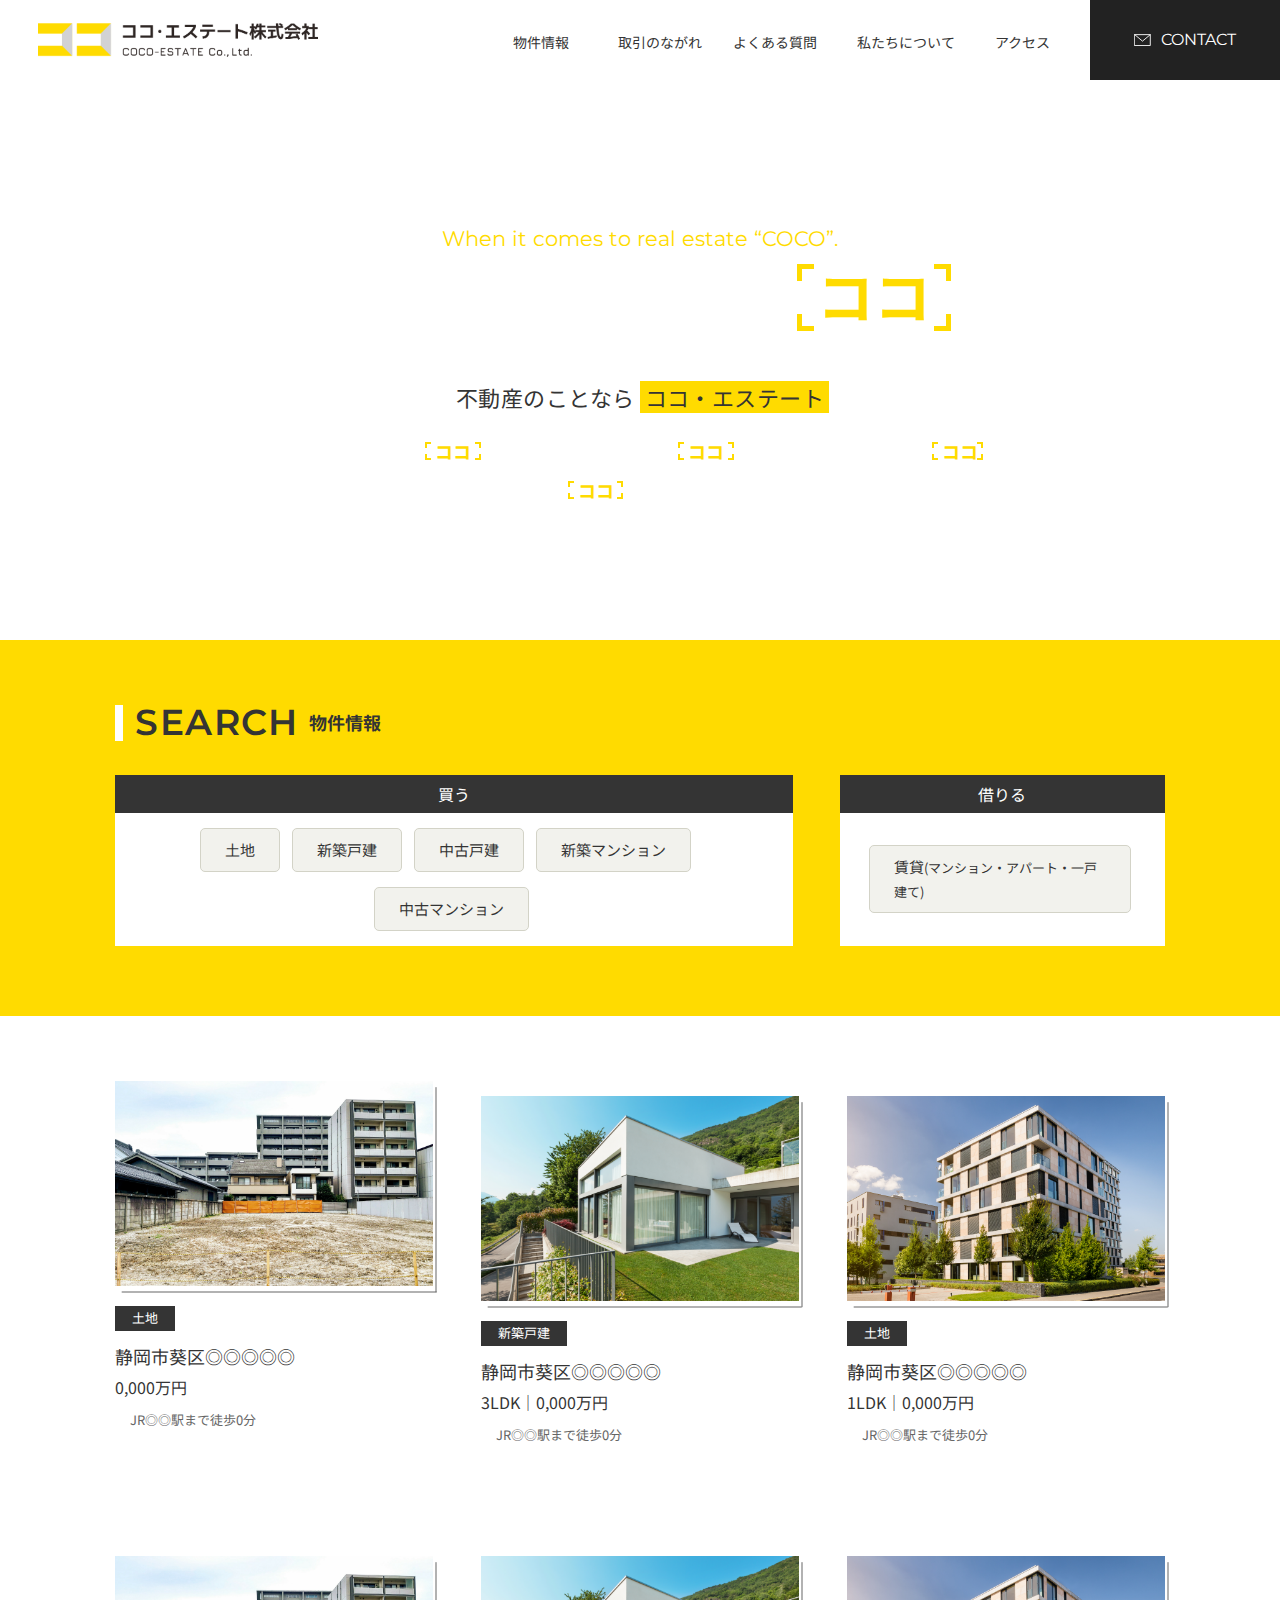
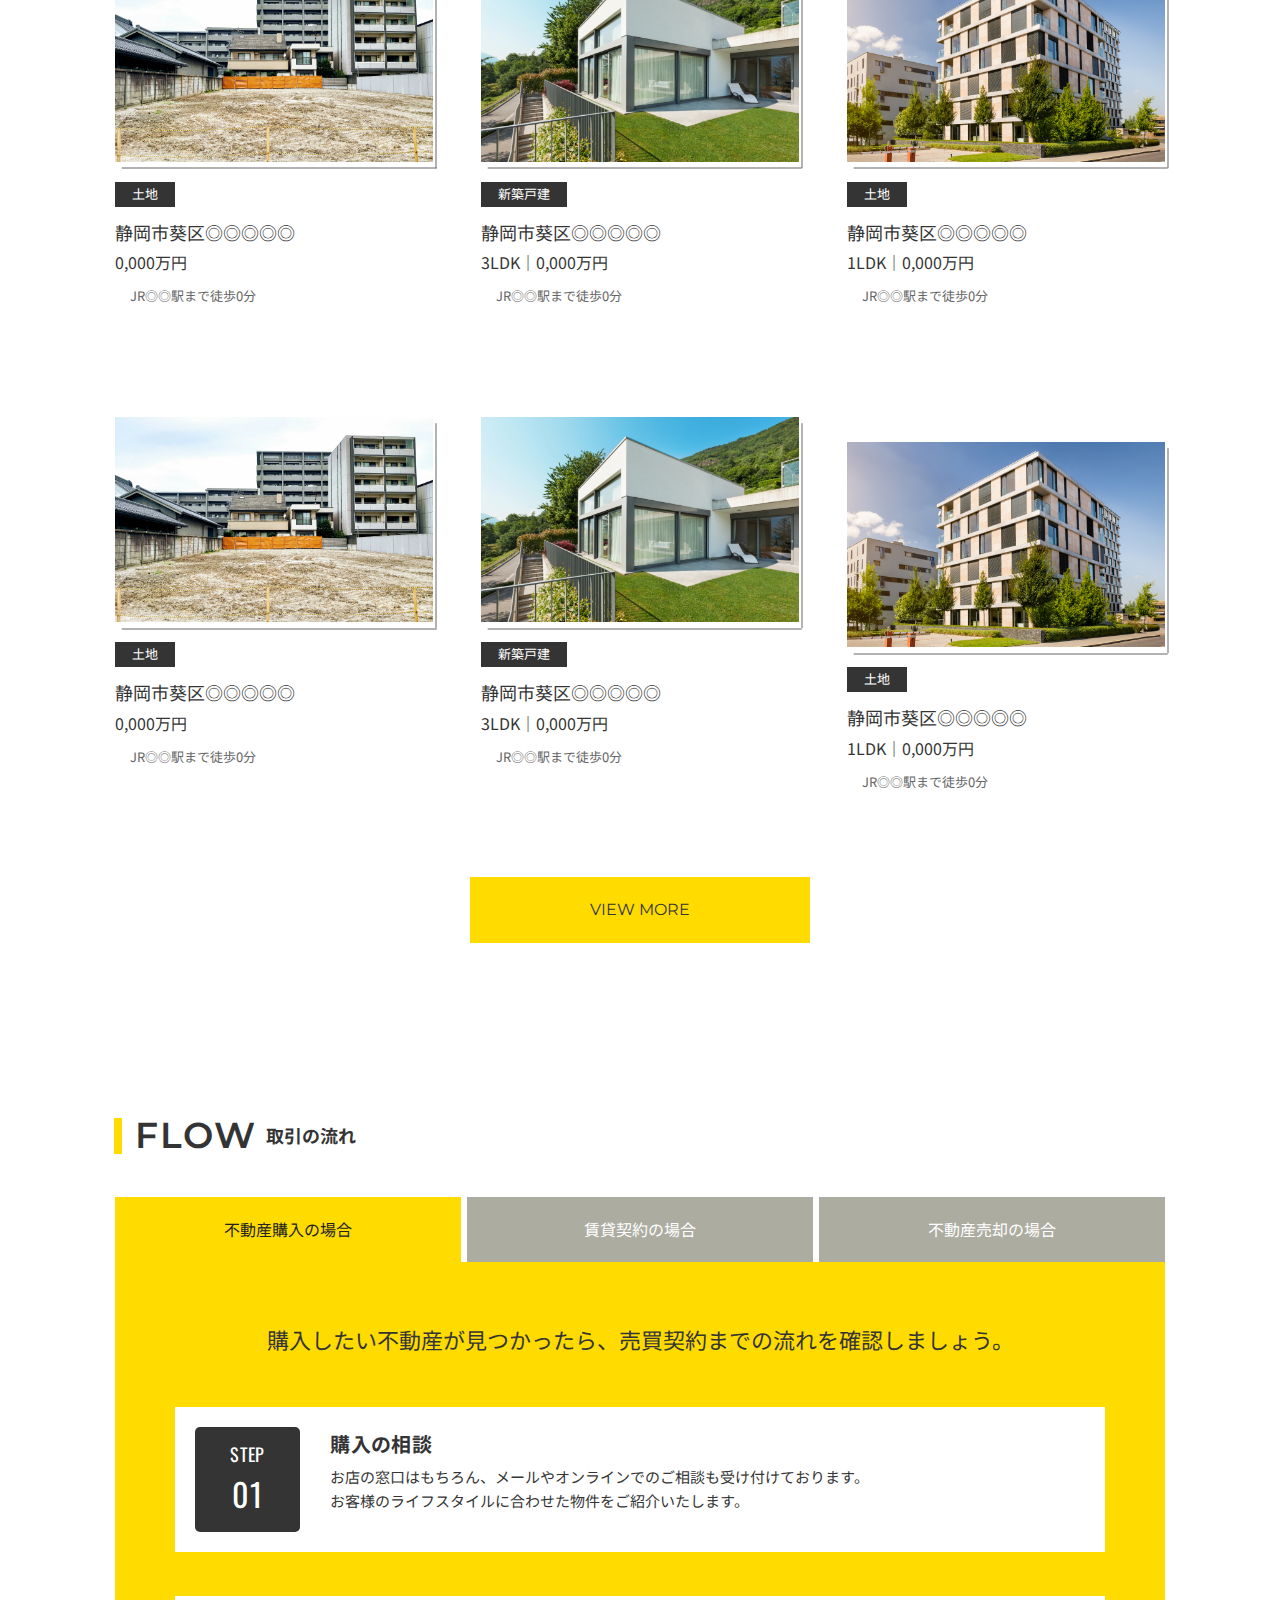
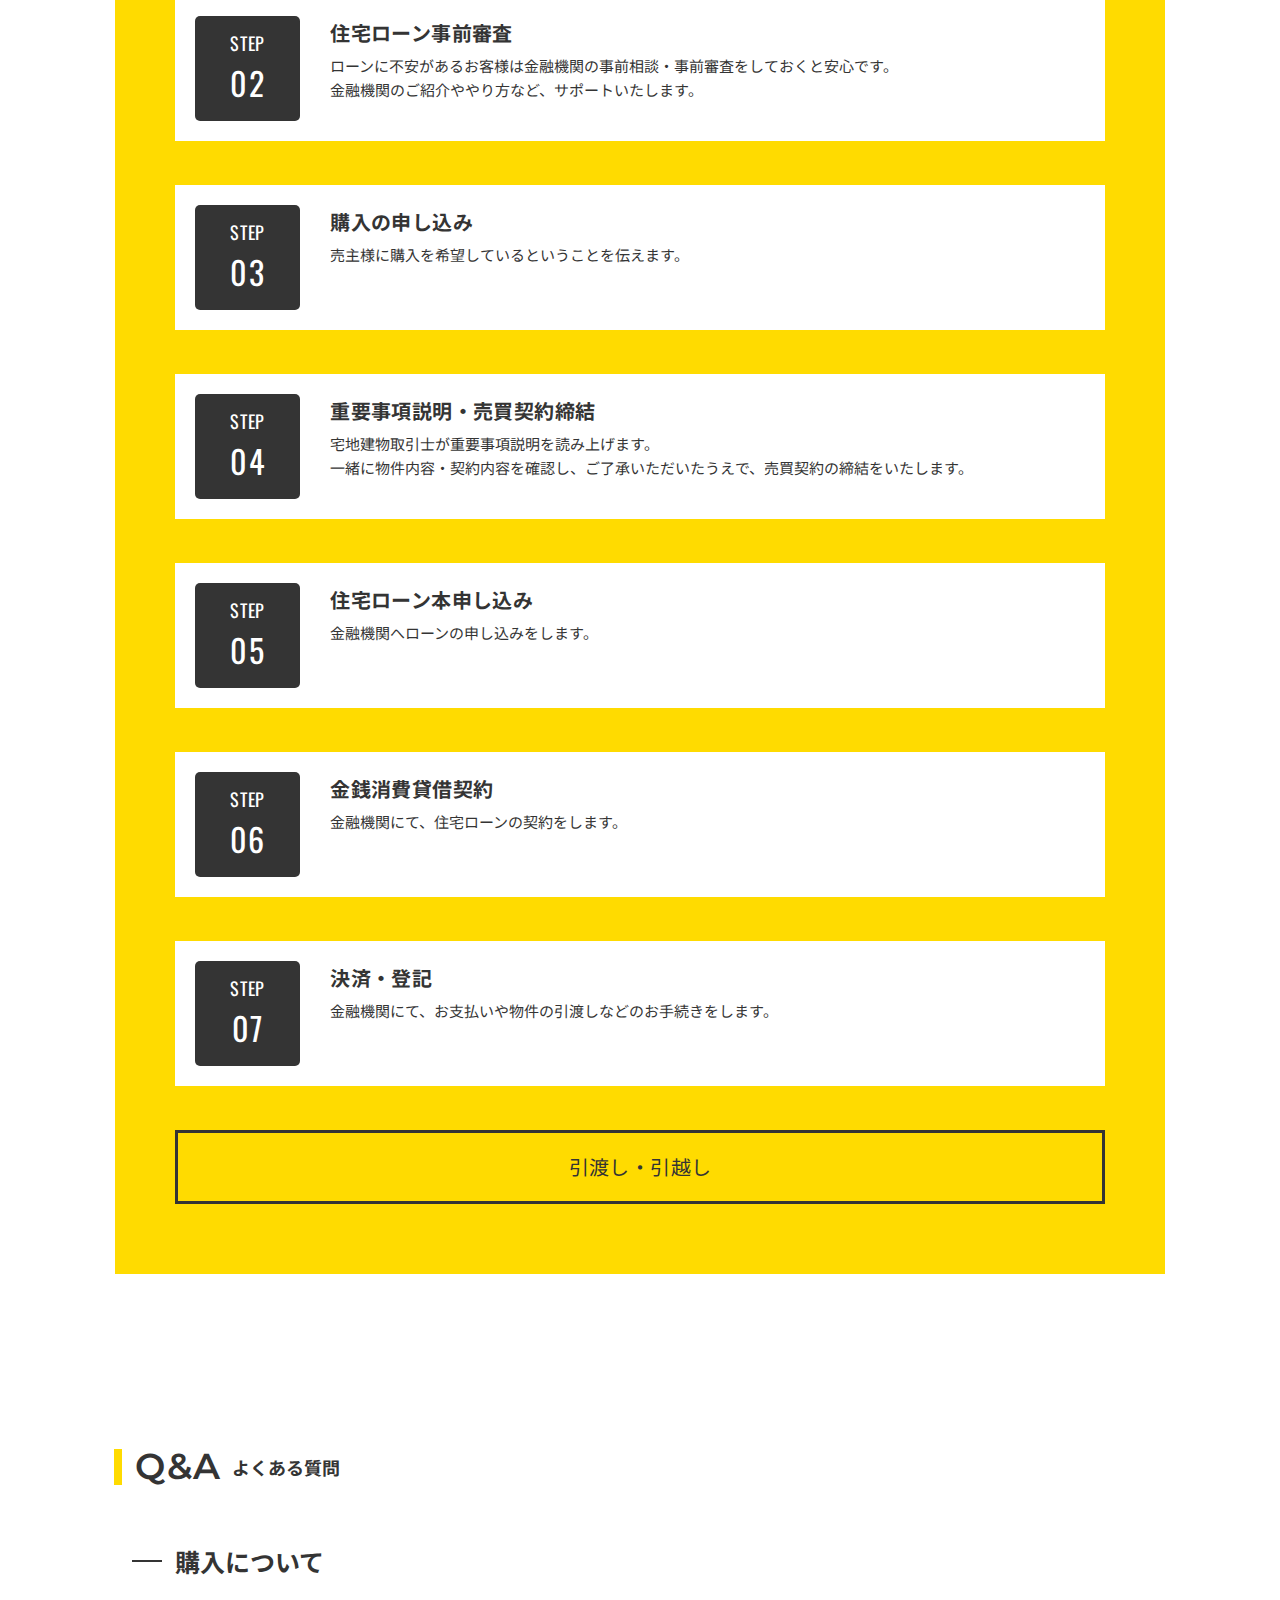
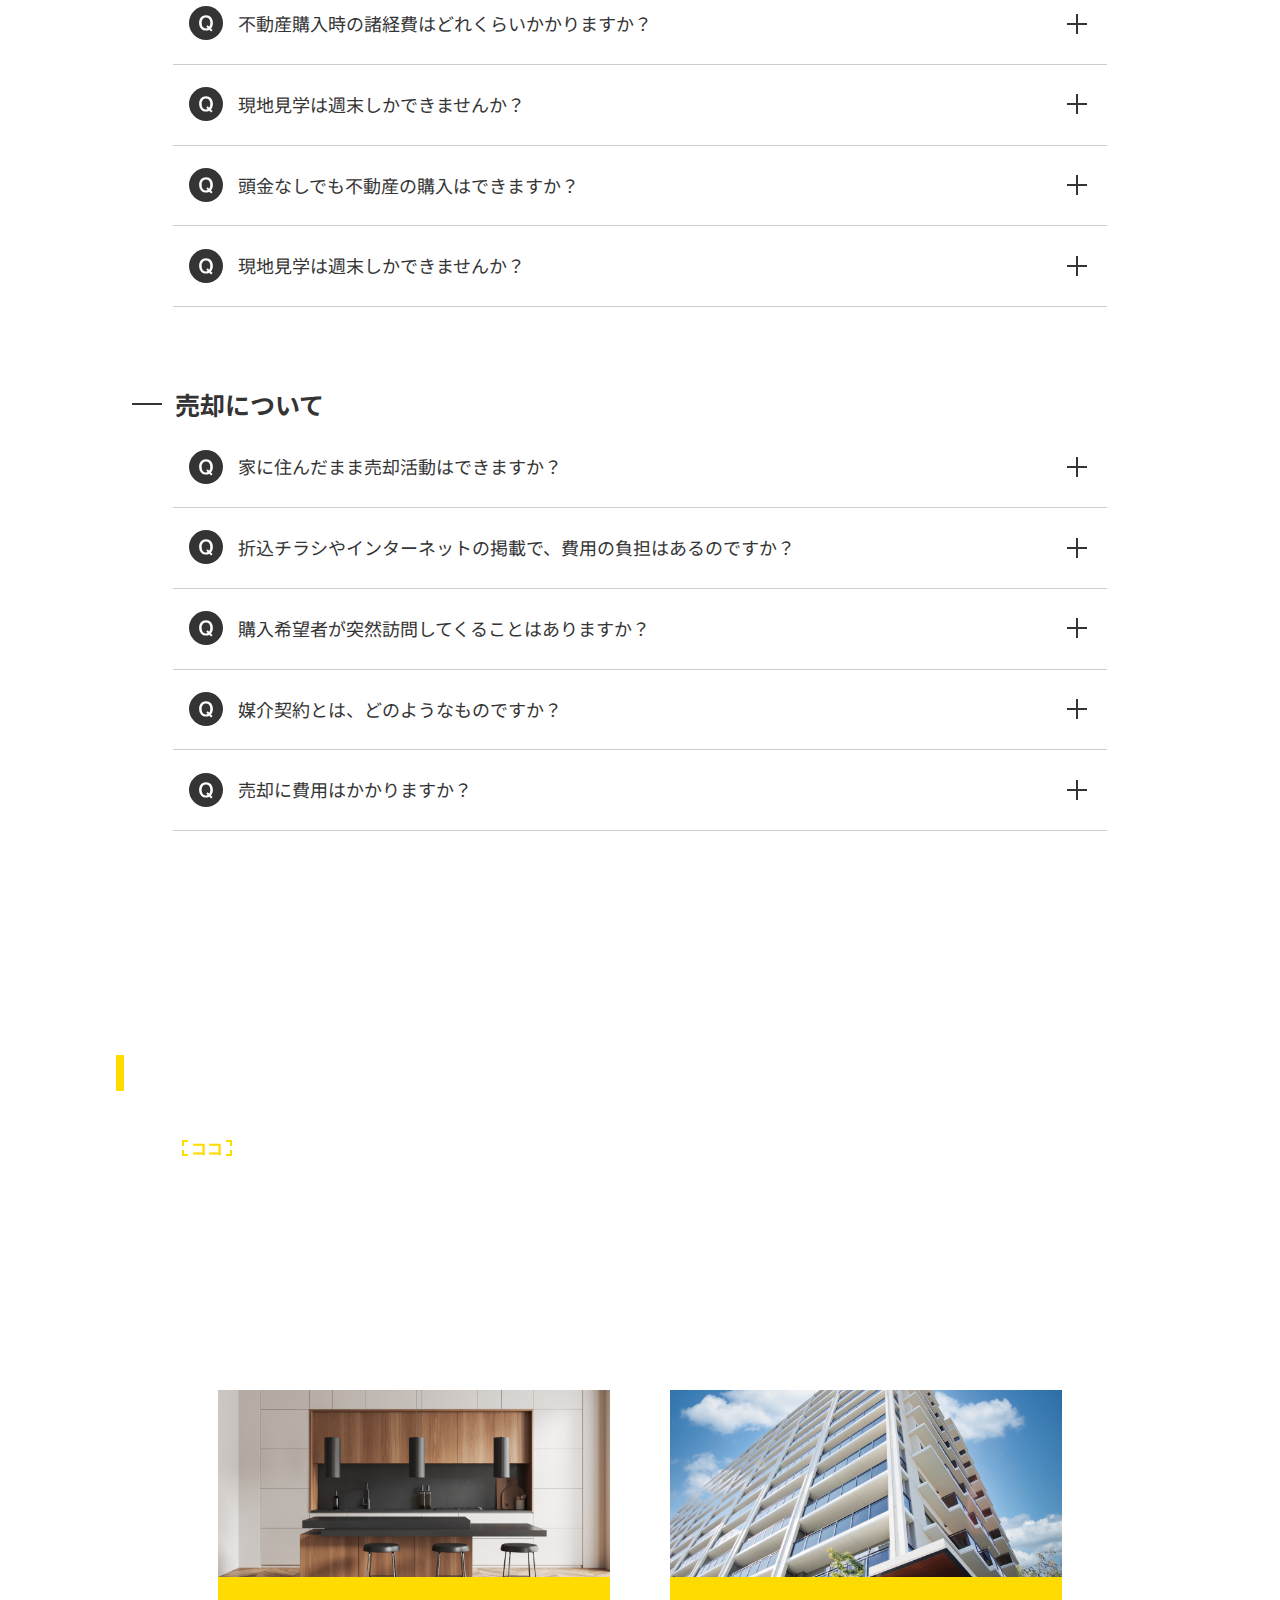
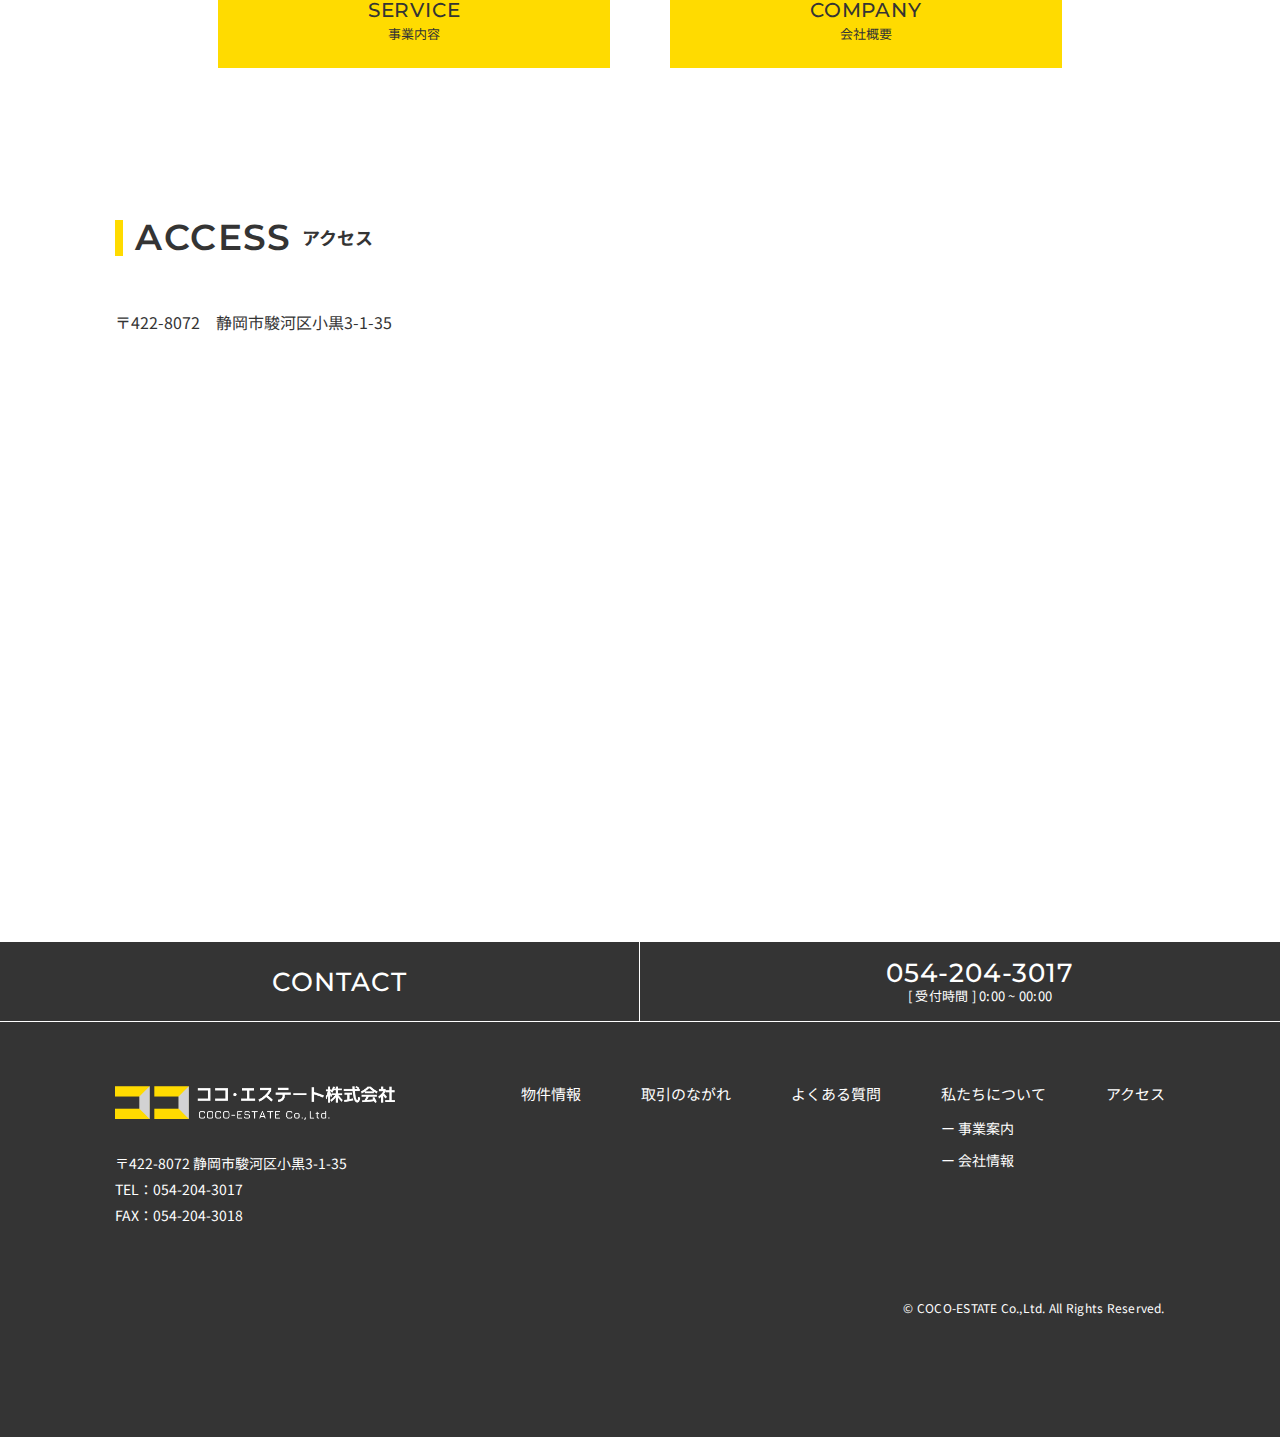
==== index.html @ bf360510 "🚚 フォルダ移動" ====
<!DOCTYPE html>
<html lang="ja">

<head>
    <meta charset="UTF-8">
    <meta http-equiv="X-UA-Compatible" content="IE=edge">
    <meta name="viewport" content="width=device-width, initial-scale=1.0">
    <script>
        (function (d) {
            var config = {
                kitId: 'svz0ahl',
                scriptTimeout: 3000,
                async: true
            },
                h = d.documentElement, t = setTimeout(function () { h.className = h.className.replace(/\bwf-loading\b/g, "") + " wf-inactive"; }, config.scriptTimeout), tk = d.createElement("script"), f = false, s = d.getElementsByTagName("script")[0], a; h.className += " wf-loading"; tk.src = 'https://use.typekit.net/' + config.kitId + '.js'; tk.async = true; tk.onload = tk.onreadystatechange = function () { a = this.readyState; if (f || a && a != "complete" && a != "loaded") return; f = true; clearTimeout(t); try { Typekit.load(config) } catch (e) { } }; s.parentNode.insertBefore(tk, s)
        })(document); 
    </script>
    <title>Document</title>
    <link rel="stylesheet" href="https://cdn.jsdelivr.net/npm/swiper@11/swiper-bundle.min.css" />
    <link rel="stylesheet" href="./assets/css/style.css">
</head>

<body>
    <header class="l-header">
        <div class="p-header">
            <a href="#" class="p-header__logo"><img src="./assets/img/header/header_logo.png" alt="logo"></a>
            <nav class="p-header__nav u-hidden-tab u-hidden-sp">
                <ul>
                    <li class="p-header__nav-item" role="listitem">
                        <a href="#search">
                            <span class="p-header-nav__link">物件情報</span>
                        </a>
                    </li>
                    <li class="p-header__nav-item" role="listitem">
                        <a href="#flow">
                            <span class="p-header-nav__link">取引のながれ</span>
                        </a>
                    </li>
                    <li class="p-header__nav-item" role="listitem">
                        <a href="#q&a">
                            <span class="p-header-nav__link">よくある質問</span>
                        </a>
                    </li>
                    <li class="p-header__nav-item" role="listitem">
                        <a href="#about">
                            <span class="p-header-nav__link">私たちについて</span>
                        </a>
                    </li>
                    <li class="p-header__nav-item" role="listitem">
                        <a href="#access">
                            <span class="p-header-nav__link">アクセス</span>
                        </a>
                    </li>
                    <li class="p-header-nav__btn" role="listitem">
                        <a class="header-nav__button" href="/contact.html">
                            <img src="./assets/img/header/header_mail.svg" alt="">
                            <span class="p-header-nav__contact">CONTACT</span>
                        </a>
                    </li>
                </ul>
            </nav>
            <div class="p-drawer">
                <button id="menu-icon" class="p-drawer__icon">
                    <span></span>
                    <span></span>
                    <span></span>
                </button>
                <div id="menu-panel" class="p-drawer__panel">
                    <ul class="p-drawer__panel-list">
                        <li><a href="#search">物件情報</a></li>
                        <li><a href="#flow">取引のながれ</a></li>
                        <li><a href="#q&a">よくある質問</a></li>
                        <li><a href="#about">私たちについて</a></li>
                        <li><a href="#access">アクセス</a></li>
                        <li><a href="/contact.html">CONTACT</a></li>
                    </ul>
                </div>
            </div>
        </div>
    </header>

    <section class="l-fv" id="fv">
        <div class="p-fv">
            <div class="p-fv__txt">
                <p>When it comes to real estate “COCO”.</p>
                <p>不動産のことなら<br class="u-hidden-pc u-hidden-tab">
                    <span class="c-brackets">
                        <span class="c-brackets__inner">ココ</span>
                    </span>
                </p>
                <p><span>不動産のことなら</span><span>ココ・エステート</span></p>
                <p>家を建てるなら
                    <span class="c-brackets__small">
                        <span class="c-brackets__inner">ココ</span>
                    </span>、
                    <br class="u-hidden-pc u-hidden-tab">お店をはじめるなら
                    <span class="c-brackets__small">
                        <span class="c-brackets__inner">ココ</span>
                    </span>、
                    <br class="u-hidden-pc u-hidden-tab">土地を売買するなら
                    <span class="c-brackets__small">
                        <span class="c-brackets__inner">ココ</span>
                    </span>
                </p>
                <br class="u-hidden-pc u-hidden-tab">
                <p>あなたの
                    <span class="c-brackets__small">
                        <span class="c-brackets__inner">ココ</span>
                    </span>を一緒に探します。
                </p>
            </div>
        </div>
    </section>

    <section class="l-search" id="search">
        <div class="p-search">
            <div class="c-section__ttl">
                <h2>SEARCH</h2>
                <p>物件情報</p>
            </div>
            <div class="p-search__btn">
                <div class="p-search__btn-buy">
                    <p>買う</p>
                    <div class="p-search__btn-buy-btn">
                        <a href="#">土地</a>
                        <a href="#">新築戸建</a>
                        <a href="#">中古戸建</a>
                        <a href="#">新築マンション</a>
                        <a href="#">中古マンション</a>
                    </div>
                </div>
                <div class="p-search__btn-borrow">
                    <p>借りる</p>
                    <div class="p-search__btn-borrow-btn">
                        <a href="#">賃貸<span>(マンション・アパート・一戸建て)</span></a>
                    </div>
                </div>
            </div>
        </div>
    </section>

    <section class="l-result" id="result">
        <div class="p-result">
            <a href="/single.html" class="p-result__item">
                <div class="p-result__item-body">
                    <div class="p-result__item-img"><img src="./assets/img/result/item1.png" alt=""></div>
                    <div class="p-result__item-cate">土地</div>
                    <div class="p-result__item-address">静岡市葵区◎◎◎◎◎</div>
                    <div class="p-result__item-price">0,000万円</div>
                    <div class="p-result__item-access">JR◎◎駅まで徒歩0分</div>
                </div>
            </a>
            <a href="/single.html" class="p-result__item">
                <div class="p-result__item-body">
                    <div class="p-result__item-img"><img src="./assets/img/result/item2.png" alt=""></div>
                    <div class="p-result__item-cate">新築戸建</div>
                    <div class="p-result__item-address">静岡市葵区◎◎◎◎◎</div>
                    <div class="p-result__item-price">3LDK｜0,000万円</div>
                    <div class="p-result__item-access">JR◎◎駅まで徒歩0分</div>
                </div>
            </a>
            <a href="/single.html" class="p-result__item">
                <div class="p-result__item-body">
                    <div class="p-result__item-img"><img src="./assets/img/result/item3.png" alt=""></div>
                    <div class="p-result__item-cate">土地</div>
                    <div class="p-result__item-address">静岡市葵区◎◎◎◎◎</div>
                    <div class="p-result__item-price">1LDK｜0,000万円</div>
                    <div class="p-result__item-access">JR◎◎駅まで徒歩0分</div>
                </div>
            </a>
            <a href="/single.html" class="p-result__item">
                <div class="p-result__item-body">
                    <div class="p-result__item-img"><img src="./assets/img/result/item1.png" alt=""></div>
                    <div class="p-result__item-cate">土地</div>
                    <div class="p-result__item-address">静岡市葵区◎◎◎◎◎</div>
                    <div class="p-result__item-price">0,000万円</div>
                    <div class="p-result__item-access">JR◎◎駅まで徒歩0分</div>
                </div>
            </a>
            <a href="/single.html" class="p-result__item">
                <div class="p-result__item-body">
                    <div class="p-result__item-img"><img src="./assets/img/result/item2.png" alt=""></div>
                    <div class="p-result__item-cate">新築戸建</div>
                    <div class="p-result__item-address">静岡市葵区◎◎◎◎◎</div>
                    <div class="p-result__item-price">3LDK｜0,000万円</div>
                    <div class="p-result__item-access">JR◎◎駅まで徒歩0分</div>
                </div>
            </a>
            <a href="/single.html" class="p-result__item">
                <div class="p-result__item-body">
                    <div class="p-result__item-img"><img src="./assets/img/result/item3.png" alt=""></div>
                    <div class="p-result__item-cate">土地</div>
                    <div class="p-result__item-address">静岡市葵区◎◎◎◎◎</div>
                    <div class="p-result__item-price">1LDK｜0,000万円</div>
                    <div class="p-result__item-access">JR◎◎駅まで徒歩0分</div>
                </div>
            </a>
            <a href="/single.html" class="p-result__item">
                <div class="p-result__item-body">
                    <div class="p-result__item-img"><img src="./assets/img/result/item1.png" alt=""></div>
                    <div class="p-result__item-cate">土地</div>
                    <div class="p-result__item-address">静岡市葵区◎◎◎◎◎</div>
                    <div class="p-result__item-price">0,000万円</div>
                    <div class="p-result__item-access">JR◎◎駅まで徒歩0分</div>
                </div>
            </a>
            <a href="/single.html" class="p-result__item">
                <div class="p-result__item-body">
                    <div class="p-result__item-img"><img src="./assets/img/result/item2.png" alt=""></div>
                    <div class="p-result__item-cate">新築戸建</div>
                    <div class="p-result__item-address">静岡市葵区◎◎◎◎◎</div>
                    <div class="p-result__item-price">3LDK｜0,000万円</div>
                    <div class="p-result__item-access">JR◎◎駅まで徒歩0分</div>
                </div>
            </a>
            <a href="/single.html" class="p-result__item">
                <div class="p-result__item-body">
                    <div class="p-result__item-img"><img src="./assets/img/result/item3.png" alt=""></div>
                    <div class="p-result__item-cate">土地</div>
                    <div class="p-result__item-address">静岡市葵区◎◎◎◎◎</div>
                    <div class="p-result__item-price">1LDK｜0,000万円</div>
                    <div class="p-result__item-access">JR◎◎駅まで徒歩0分</div>
                </div>
            </a>
        </div>
        <a href="#" class="p-result__btn">
            VIEW MORE
        </a>
    </section>

    <section class="l-flow" id="flow">
        <div class="p-flow">
            <div class="c-section__ttl">
                <h2>FLOW</h2>
                <p>取引の流れ</p>
            </div>
            <div class="p-tab">
                <!-- タブ　-->
                <ul class="p-tab-list">
                    <li class="p-tab-list__item active">不動産購入の場合</li>
                    <li class="p-tab-list__item">賃貸契約の場合</li>
                    <li class="p-tab-list__item">不動産売却の場合</li>
                </ul>

                <!-- タブコンテンツ 　-->
                <div class="p-tab-contents">
                    <div class="p-tab-contents__items show">
                        <p>購入したい不動産が見つかったら、<br class="u-hidden-pc u-hidden-tab">売買契約までの流れを確認しましょう。</p>
                        <div class="p-tab-contents__item">
                            <div class="p-tab-contents__item-number">
                                <p>STEP</p>
                                <p>01</p>
                            </div>
                            <div class="p-tab-contents__item-body">
                                <div class="p-tab-contents__item-ttl">購入の相談</div>
                                <div class="p-tab-contents__item-txt">お店の窓口はもちろん、メールやオンラインでのご相談も受け付けております。<br>
                                    お客様のライフスタイルに合わせた物件をご紹介いたします。</div>
                            </div>
                        </div>
                        <div class="p-tab-contents__item">
                            <div class="p-tab-contents__item-number">
                                <p>STEP</p>
                                <p>02</p>
                            </div>
                            <div class="p-tab-contents__item-body">
                                <div class="p-tab-contents__item-ttl">住宅ローン事前審査</div>
                                <div class="p-tab-contents__item-txt">ローンに不安があるお客様は金融機関の事前相談・事前審査をしておくと安心です。<br>
                                    金融機関のご紹介ややり方など、サポートいたします。</div>
                            </div>
                        </div>
                        <div class="p-tab-contents__item">
                            <div class="p-tab-contents__item-number">
                                <p>STEP</p>
                                <p>03</p>
                            </div>
                            <div class="p-tab-contents__item-body">
                                <div class="p-tab-contents__item-ttl">購入の申し込み</div>
                                <div class="p-tab-contents__item-txt">売主様に購入を希望しているということを伝えます。</div>
                            </div>
                        </div>
                        <div class="p-tab-contents__item">
                            <div class="p-tab-contents__item-number">
                                <p>STEP</p>
                                <p>04</p>
                            </div>
                            <div class="p-tab-contents__item-body">
                                <div class="p-tab-contents__item-ttl">重要事項説明・売買契約締結</div>
                                <div class="p-tab-contents__item-txt">宅地建物取引士が重要事項説明を読み上げます。<br>
                                    一緒に物件内容・契約内容を確認し、ご了承いただいたうえで、売買契約の締結をいたします。</div>
                            </div>
                        </div>
                        <div class="p-tab-contents__item">
                            <div class="p-tab-contents__item-number">
                                <p>STEP</p>
                                <p>05</p>
                            </div>
                            <div class="p-tab-contents__item-body">
                                <div class="p-tab-contents__item-ttl">住宅ローン本申し込み</div>
                                <div class="p-tab-contents__item-txt">金融機関へローンの申し込みをします。</div>
                            </div>
                        </div>
                        <div class="p-tab-contents__item">
                            <div class="p-tab-contents__item-number">
                                <p>STEP</p>
                                <p>06</p>
                            </div>
                            <div class="p-tab-contents__item-body">
                                <div class="p-tab-contents__item-ttl">金銭消費貸借契約</div>
                                <div class="p-tab-contents__item-txt">金融機関にて、住宅ローンの契約をします。</div>
                            </div>
                        </div>
                        <div class="p-tab-contents__item">
                            <div class="p-tab-contents__item-number">
                                <p>STEP</p>
                                <p>07</p>
                            </div>
                            <div class="p-tab-contents__item-body">
                                <div class="p-tab-contents__item-ttl">決済・登記</div>
                                <div class="p-tab-contents__item-txt">金融機関にて、お支払いや物件の引渡しなどのお手続きをします。</div>
                            </div>
                        </div>
                        <div class="p-tab-contents__text">
                            <p>引渡し・引越し</p>
                        </div>
                    </div>
                    <div class="p-tab-contents__items">
                        <p>賃貸契約の流れを知って、<br class="u-hidden-pc u-hidden-tab">スムーズな部屋探しをしましょう。</p>
                        <div class="p-tab-contents__item">
                            <div class="p-tab-contents__item-number">
                                <p>STEP</p>
                                <p>01</p>
                            </div>
                            <div class="p-tab-contents__item-body">
                                <div class="p-tab-contents__item-ttl">賃貸の相談</div>
                                <div class="p-tab-contents__item-txt">お店の窓口はもちろん、メールやオンラインでのご相談も受け付けております。</div>
                            </div>
                        </div>
                        <div class="p-tab-contents__item">
                            <div class="p-tab-contents__item-number">
                                <p>STEP</p>
                                <p>02</p>
                            </div>
                            <div class="p-tab-contents__item-body">
                                <div class="p-tab-contents__item-ttl">物件の内覧</div>
                                <div class="p-tab-contents__item-txt">お客様のライフスタイルに合わせた物件をご紹介いたします。</div>
                            </div>
                        </div>
                        <div class="p-tab-contents__item">
                            <div class="p-tab-contents__item-number">
                                <p>STEP</p>
                                <p>03</p>
                            </div>
                            <div class="p-tab-contents__item-body">
                                <div class="p-tab-contents__item-ttl">申し込み・審査</div>
                                <div class="p-tab-contents__item-txt">入居者申し込みと入居審査に必要な書類を提出していただきます。</div>
                            </div>
                        </div>
                        <div class="p-tab-contents__item">
                            <div class="p-tab-contents__item-number">
                                <p>STEP</p>
                                <p>04</p>
                            </div>
                            <div class="p-tab-contents__item-body">
                                <div class="p-tab-contents__item-ttl">重要事項説明・契約</div>
                                <div class="p-tab-contents__item-txt">契約前に重要事項の説明を受けて物件内容や契約内容を、一緒に確認します。<br>
                                    ご納得いただいたうえで、契約書に署名押印をお願いいたします。</div>
                            </div>
                        </div>
                        <div class="p-tab-contents__item">
                            <div class="p-tab-contents__item-number">
                                <p>STEP</p>
                                <p>05</p>
                            </div>
                            <div class="p-tab-contents__item-body">
                                <div class="p-tab-contents__item-ttl">入金</div>
                                <div class="p-tab-contents__item-txt">契約前に敷金や礼金など、必要な費用をあらかじめ用意しておくとスムーズです。</div>
                            </div>
                        </div>
                        <div class="p-tab-contents__text">
                            <p>引越し・ご入居</p>
                        </div>
                    </div>
                    <div class="p-tab-contents__items">
                        <p>不動産の売却を検討する際には、<br class="u-hidden-pc u-hidden-tab">売却の流れをしっかり理解しましょう。</p>
                        <div class="p-tab-contents__item">
                            <div class="p-tab-contents__item-number">
                                <p>STEP</p>
                                <p>01</p>
                            </div>
                            <div class="p-tab-contents__item-body">
                                <div class="p-tab-contents__item-ttl">売却の相談</div>
                                <div class="p-tab-contents__item-txt">お店の窓口はもちろん、メールやオンラインでのご相談も受け付けております。<br>
                                    お客様のご希望など丁寧にヒアリングさせていただきます。</div>
                            </div>
                        </div>
                        <div class="p-tab-contents__item">
                            <div class="p-tab-contents__item-number">
                                <p>STEP</p>
                                <p>02</p>
                            </div>
                            <div class="p-tab-contents__item-body">
                                <div class="p-tab-contents__item-ttl">査定依頼</div>
                                <div class="p-tab-contents__item-txt">どのくらいの価格になるのか査定させていただきますので、まずはご依頼ください。</div>
                            </div>
                        </div>
                        <div class="p-tab-contents__item">
                            <div class="p-tab-contents__item-number">
                                <p>STEP</p>
                                <p>03</p>
                            </div>
                            <div class="p-tab-contents__item-body">
                                <div class="p-tab-contents__item-ttl">不動産の確認・現地調査</div>
                                <div class="p-tab-contents__item-txt">現地にお伺いし、周辺環境や近隣の物件価格など、あらゆる面から調査し、査定いたします。</div>
                            </div>
                        </div>
                        <div class="p-tab-contents__item">
                            <div class="p-tab-contents__item-number">
                                <p>STEP</p>
                                <p>04</p>
                            </div>
                            <div class="p-tab-contents__item-body">
                                <div class="p-tab-contents__item-ttl">媒介契約のご締結</div>
                                <div class="p-tab-contents__item-txt">
                                    不動産の売却を正式にご依頼いただける際には、国土交通省が定めた標準媒介契約約款に基づく媒介契約を締結していただきます。</div>
                            </div>
                        </div>
                        <div class="p-tab-contents__item">
                            <div class="p-tab-contents__item-number">
                                <p>STEP</p>
                                <p>05</p>
                            </div>
                            <div class="p-tab-contents__item-body">
                                <div class="p-tab-contents__item-ttl">売却活動開始・活動報告</div>
                                <div class="p-tab-contents__item-txt">
                                    自社ホームページや提携している大手ネットワークサイト、広告や営業など、お客様のご希望に合わせた販売活動を行っていきます。</div>
                            </div>
                        </div>
                        <div class="p-tab-contents__item">
                            <div class="p-tab-contents__item-number">
                                <p>STEP</p>
                                <p>06</p>
                            </div>
                            <div class="p-tab-contents__item-body">
                                <div class="p-tab-contents__item-ttl">売買契約の締結</div>
                                <div class="p-tab-contents__item-txt">
                                    購入希望者より【不動産買付申込書】を受領し、売買価格・引渡日・その他条件等双方が合意し、重要事項説明書を作成。宅地建物取引士が重要事項説明を読み上げ、内容を確認しながら了承したうえで、売買契約の締結をいたします。
                                </div>
                            </div>
                        </div>
                        <div class="p-tab-contents__item">
                            <div class="p-tab-contents__item-number">
                                <p>STEP</p>
                                <p>07</p>
                            </div>
                            <div class="p-tab-contents__item-body">
                                <div class="p-tab-contents__item-ttl">引き渡しの準備</div>
                                <div class="p-tab-contents__item-txt">引渡日までに買主様へ物件を引き渡せるように準備していきます。<br>
                                    住宅ローンなど抵当権がある場合は抹消する準備も必要です。</div>
                            </div>
                        </div>
                        <div class="p-tab-contents__item">
                            <div class="p-tab-contents__item-number">
                                <p>STEP</p>
                                <p>08</p>
                            </div>
                            <div class="p-tab-contents__item-body">
                                <div class="p-tab-contents__item-ttl">残代金の決済・引き渡し</div>
                                <div class="p-tab-contents__item-txt">
                                    所有権移転登記・抵当権抹消等、残代金の支払い、固定資産税額の清算、鍵・関係書類の引渡・諸費用の支払いをします。</div>
                            </div>
                        </div>
                        <div class="p-tab-contents__text">
                            <p>売買契約完了</p>
                        </div>
                    </div>
                </div>
            </div>
        </div>

    </section>

    <section class="l-qa" id="qa">
        <div class="p-qa">
            <div class="c-section__ttl">
                <h2>Q&A</h2>
                <p>よくある質問</p>
            </div>

            <dl class="p-qa__accordion js-accordion">
                <h3>購入について</h3>
                <div class="p-qa__accordion-item js-accordion-trigger">
                    <dt class="p-qa__accordion-title"><img src="./assets/img/qa/icon-q.svg"
                            alt="">不動産購入時の諸経費はどれくらいかかりますか？</dt>
                    <dd class="p-qa__accordion-content"><img src="./assets/img/qa/icon-a.svg" alt="">
                        諸経費は不動産購入価格の7〜10％が目安です。不動産購入価格以外にかかる諸経費は、印紙税、仲介手数料、不動産の所有者変更や住宅ローンの担保権となる抵当権の設定等の登記費用、固定資産税の清算金、場合によっては不動産取得税も発生します。あくまで目安になりますので、詳しくは直接ご相談ください。
                    </dd>
                </div>
                <div class="p-qa__accordion-item js-accordion-trigger">
                    <dt class="p-qa__accordion-title"><img src="./assets/img/qa/icon-q.svg" alt="">現地見学は週末しかできませんか？</dt>
                    <dd class="p-qa__accordion-content"><img src="./assets/img/qa/icon-a.svg" alt="">
                        できる限りお客様のご都合に合わせて見学できるように、売主様と調整させていただきます。<br>
                        弊社スタッフがご案内いたしますので、お気軽にご相談ください。
                    </dd>
                </div>
                <div class="p-qa__accordion-item js-accordion-trigger">
                    <dt class="p-qa__accordion-title"><img src="./assets/img/qa/icon-q.svg" alt="">頭金なしでも不動産の購入はできますか？
                    </dt>
                    <dd class="p-qa__accordion-content"><img src="./assets/img/qa/icon-a.svg" alt="">
                        不動産購入価格+諸経費も含めて、住宅ローンを組むことは可能です。ただし、不動産売買契約時にご用意いただく不動産購入手付金に関しましては、現金でご用意いただく必要がございます。住宅ローンについてもご相談を受け付けておりますので、お気軽にお問い合わせください。
                    </dd>
                </div>
                <div class="p-qa__accordion-item js-accordion-trigger">
                    <dt class="p-qa__accordion-title"><img src="./assets/img/qa/icon-q.svg" alt="">現地見学は週末しかできませんか？</dt>
                    <dd class="p-qa__accordion-content"><img src="./assets/img/qa/icon-a.svg"
                            alt="">宅地建物取引業法上、売主様・買主様に対して売買物件や取引条件に関する一定の重要事項の説明をすることが義務付けられています。
                    </dd>
                </div>
            </dl>
            <dl class="p-qa__accordion js-accordion">
                <h3>売却について</h3>
                <div class="p-qa__accordion-item js-accordion-trigger">
                    <dt class="p-qa__accordion-title"><img src="./assets/img/qa/icon-q.svg" alt="">家に住んだまま売却活動はできますか？
                    </dt>
                    <dd class="p-qa__accordion-content"><img src="./assets/img/qa/icon-a.svg" alt="">
                        可能です。実際に住みながら売却されるお客様が多くいらっしゃいます。<br>
                        購入希望者が見学に来られた際にはご協力をお願いいたします。
                    </dd>
                </div>
                <div class="p-qa__accordion-item js-accordion-trigger">
                    <dt class="p-qa__accordion-title"><img src="./assets/img/qa/icon-q.svg"
                            alt="">折込チラシやインターネットの掲載で、費用の負担はあるのですか？</dt>
                    <dd class="p-qa__accordion-content"><img src="./assets/img/qa/icon-a.svg" alt="">
                        売主様に広告費を負担していただくということはございません。<br>
                        基本的には買主様を探すための費用は当社にて負担いたします。
                    </dd>
                </div>
                <div class="p-qa__accordion-item js-accordion-trigger">
                    <dt class="p-qa__accordion-title"><img src="./assets/img/qa/icon-q.svg"
                            alt="">購入希望者が突然訪問してくることはありますか？</dt>
                    <dd class="p-qa__accordion-content p-qa__accordion-content-line"><img
                            src="./assets/img/qa/icon-a.svg" alt="">
                        ありません。事前に売主様へ予定を連絡させていただき、訪問させていただきます。
                    </dd>
                </div>
                <div class="p-qa__accordion-item js-accordion-trigger">
                    <dt class="p-qa__accordion-title"><img src="./assets/img/qa/icon-q.svg" alt="">媒介契約とは、どのようなものですか？
                    </dt>
                    <dd class="p-qa__accordion-content"><img src="./assets/img/qa/icon-a.svg"
                            alt="">媒介契約には「専任媒介契約」「専属専任媒介契約」「一般媒介契約」の3つがあります。<br>
                        各契約の種別と特徴については、下記をご参照ください。
                        <div class="p-qa__accordion-content-body">
                            <div class="p-qa__accordion-content-ttl">専任媒介契約</div>
                            <div class="p-qa__accordion-content-txt">１社の不動産会社に売却を依頼するものです。<br>
                                買主を自分で見つけ、売買契約を締結することもできますが、依頼した不動産会社の売却活動にかかった費用負担が発生する場合があります。<br>
                                不動産会社は指定流通機構（REINS）に物件情報を登録し、依頼主に業務状況を報告する義務があります。</div>
                            <div class="p-qa__accordion-content-img">
                                <img class="u-hidden-sp" src="./assets/img/qa/img1.png" alt="">
                                <img class="u-hidden-pc u-hidden-tab" src="./assets/img/qa/img1-sp.png" alt="">
                            </div>
                        </div>
                        <div class="p-qa__accordion-content-body">
                            <div class="p-qa__accordion-content-ttl">専属専任媒介契約</div>
                            <div class="p-qa__accordion-content-txt">
                                １社の不動産会社に売却を依頼し、媒介契約の有効期間中は他の不動産会社に仲介を依頼することはできません。<br>
                                また、依頼をした不動産会社を通さずに、自分で見つけた買主と契約することもできません。<br>
                                不動産会社は指定流通機構（REINS）に物件情報を登録し、依頼主に業務状況を報告する義務があります。</div>
                            <div class="p-qa__accordion-content-img">
                                <img class="u-hidden-sp" src="./assets/img/qa/img2.png" alt="">
                                <img class="u-hidden-pc u-hidden-tab" src="./assets/img/qa/img2-sp.png" alt="">
                            </div>
                        </div>
                        <div class="p-qa__accordion-content-body">
                            <div class="p-qa__accordion-content-ttl">一般媒介契約</div>
                            <div class="p-qa__accordion-content-txt">複数の不動産会社に売却を依頼するものです。<br>
                                買主を自分で見つけ、売買契約を締結することもできます。<br>
                                なお、依頼する他の不動産会社名を明示する「明示型」と明示しない「非明示型」があります。<br>
                                不動産会社は売却活動を行いますが、依頼主への報告義務はありません。</div>
                            <div class="p-qa__accordion-content-img">
                                <img class="u-hidden-sp" src="./assets/img/qa/img3.png" alt="">
                                <img class="u-hidden-pc u-hidden-tab" src="./assets/img/qa/img3-sp.png" alt="">
                            </div>
                        </div>
                    </dd>
                </div>
                <div class="p-qa__accordion-item js-accordion-trigger">
                    <dt class="p-qa__accordion-title"><img src="./assets/img/qa/icon-q.svg" alt="">売却に費用はかかりますか？</dt>
                    <dd class="p-qa__accordion-content">
                        <img src="./assets/img/qa/icon-a.svg"
                            alt="">不動産の売却には必要な経費や税金などがかかってきます。売却後のお手取金額は、売却金額から諸費用を引いた残りの金額となります。不動産売却にかかる費用を、前もって確認しておきましょう。
                        <div class="p-qa__accordion-img">
                            <img class="u-hidden-sp" src="./assets/img/qa/img4.png" alt="">
                            <img class="u-hidden-pc u-hidden-tab" src="./assets/img/qa/img4-sp.png" alt="">
                        </div>
                    </dd>
                </div>
            </dl>
        </div>
    </section>

    <section class="l-TopAbout" id="about">
        <div class="p-TopAbout">
            <div class="p-TopAbout__wrap">
                <div class="c-section__ttl">
                    <h2>ABOUT US</h2>
                    <p>私たちについて</p>
                </div>
                <p class="p-TopAbout__wrap-text">お客様の<span class="c-brackets__small">
                        <span class="c-brackets__inner">ココ</span>
                    </span>を見つけ、<br>喜んでいただくことが最大の誇り</p>
                <p class="p-TopAbout__wrap-text">当社では、土地の査定から売買、建物の建設、そしてアフターメンテナンスまで一貫して行っております。
                    長年建設業に携わってきたノウハウを活かし、物件の真の価値を見極め、ご提案いたします。</p>
            </div>
            <div class="p-TopAbout__img">
                <img src="./assets/img/TopAbout/about-img.png" alt="">
            </div>
        </div>

        <div class="p-TopAbout__bottom">
            <div>
                <div class="p-TopAbout__bottom-img">
                    <img src="./assets/img/TopAbout/service-img.png" alt="">
                </div>
                <a href="#" class="p-TopAbout__bottom-text">
                    <p>SERVICE</p>
                    <p>事業内容</p>
                </a>
            </div>
            <div>
                <div class="p-TopAbout__bottom-img"><img src="./assets/img/TopAbout/company-img.png" alt=""></div>
                <a href="#" class="p-TopAbout__bottom-text">
                    <p>COMPANY</p>
                    <p>会社概要</p>
                </a>
            </div>
        </div>
    </section>

    <section class="l-access" id="access">
        <div class="p-access">
            <div class="c-section__ttl">
                <h2>ACCESS</h2>
                <p>アクセス</p>
            </div>
            <p>〒422-8072　静岡市駿河区小黒3-1-35</p>

            <div class="p-access__map">
                <iframe
                    src="https://www.google.com/maps/embed?pb=!1m18!1m12!1m3!1d3269.4804713188514!2d138.4010586760127!3d34.9696279728253!2m3!1f0!2f0!3f0!3m2!1i1024!2i768!4f13.1!3m3!1m2!1s0x601a361c0b1a4279%3A0x44fd2e49f0fe518b!2z44CSNDIyLTgwNzIg6Z2Z5bKh55yM6Z2Z5bKh5biC6ae_5rKz5Yy65bCP6buS77yT5LiB55uu77yR4oiS77yT77yV!5e0!3m2!1sja!2sjp!4v1711333264919!5m2!1sja!2sjp"
                    style="border:0;" allowfullscreen="" loading="lazy"
                    referrerpolicy="no-referrer-when-downgrade"></iframe>
            </div>
        </div>
    </section>

    <footer class="l-footer" id="footer">
        <div class="p-footer">
            <div class="p-footer__top">
                <div class="p-footer__top-mail">
                    <p>CONTACT</p>
                </div>
                <div class="p-footer__top-tel">
                    <div class="p-footer__top-tel-txt">
                        <p>054-204-3017</p>
                        <p>[ 受付時間 ] 0:00 ~ 00:00</p>
                    </div>
                </div>
            </div>
            <div class="p-footer__bottom">
                <div class="p-footer__bottom-left">
                    <a href="#" class="p-footer__bottom-left-img"><img src="./assets/img/footer/footer-logo.png"
                            alt=""></a>
                    <p>〒422-8072 静岡市駿河区小黒3-1-35<br>
                        TEL：054-204-3017<br>
                        FAX：054-204-3018</p>
                </div>
                <div class="p-footer__bottom-right">
                    <ul>
                        <li><a href="#">物件情報</a></li>
                        <li><a href="#">取引のながれ</a></li>
                        <li><a href="#">よくある質問</a></li>
                        <li class="p-footer__bottom-right-TopAbout">
                            <a href="#">私たちについて</a>
                            <ul>
                                <li><a href="#">ー 事業案内
                                    </a></li>
                                <li><a href="#">ー 会社情報
                                    </a></li>
                            </ul>
                        </li>
                        <li><a href="#">アクセス</a></li>
                    </ul>
                    <p class="copylight">© COCO-ESTATE Co.,Ltd. All Rights Reserved.</p>
                </div>
            </div>

        </div>
    </footer>
    <script src="https://code.jquery.com/jquery-3.4.1.min.js"
        integrity="sha256-CSXorXvZcTkaix6Yvo6HppcZGetbYMGWSFlBw8HfCJo=" crossorigin="anonymous"></script>
    <script src="https://cdn.jsdelivr.net/npm/swiper@11/swiper-bundle.min.js"></script>
    <script src="./assets/js/swiper.js"></script>
    <script src="./assets/js/drawer.js"></script>
    <script src="./assets/js/tab.js"></script>
    <script src="./assets/js/accordion.js"></script>
</body>

</html>
---- assets/css/style.css ----
@charset "UTF-8";
@import url("https://fonts.googleapis.com/css2?family=Montserrat:ital,wght@0,100..900;1,100..900&family=Noto+Sans+JP:wght@100..900&family=Oswald:wght@200..700&display=swap");
*,
*::before,
*::after {
  -webkit-box-sizing: border-box;
          box-sizing: border-box;
}

html,
body,
h1,
h2,
h3,
h4,
h5,
h6,
ul,
ol,
dl,
li,
dt,
dd,
p,
div,
span,
img,
a,
table,
tr,
th,
td,
small,
button,
time,
figure {
  border: 0;
  font: inherit;
  font-size: 100%;
  margin: 0;
  padding: 0;
  vertical-align: baseline;
}

html {
  line-height: 1;
}

ol,
ul {
  list-style: none;
}

li,
dd {
  list-style-type: none;
}

header,
footer,
nav,
section,
article,
main,
aside,
figure,
figcaption {
  display: block;
}

img {
  border: none;
  vertical-align: bottom;
}

a {
  cursor: pointer;
  text-decoration: none;
}

body {
  color: #343434;
  font-family: "Noto Sans JP", sans-serif;
  font-size: 16px;
  font-weight: 400;
  line-height: 1.6;
}

body.active {
  width: 100%;
  height: 100%;
  position: fixed;
}

img {
  max-width: 100%;
  height: auto;
}

a {
  color: inherit;
  -webkit-transition: 0.3s;
  transition: 0.3s;
}
a:hover {
  opacity: 0.7;
}

.l-header {
  width: 100%;
  background-color: #fff;
  margin: 0 0 0 auto;
  position: relative;
}

.l-fv {
  background: url(./assets/img/fv/fv-bg.png) no-repeat center center/cover;
  height: 560px;
}

.l-search {
  padding: 54px 0 70px;
  background: #ffdb00;
}
@media screen and (min-width: 600px) and (max-width: 1023px) {
  .l-search {
    padding: 30px 0 70px;
  }
}
@media screen and (max-width: 599px) {
  .l-search {
    padding: 30px 0 50px;
  }
}

.l-result {
  padding: 0 0 94px;
  text-align: center;
}
@media screen and (min-width: 600px) and (max-width: 1023px) {
  .l-result {
    padding: 0 0 70px;
  }
}
@media screen and (max-width: 599px) {
  .l-result {
    padding: 0 0 50px;
  }
}

.l-flow {
  padding: 70px 0 94px;
  text-align: center;
}
@media screen and (min-width: 600px) and (max-width: 1023px) {
  .l-flow {
    padding: 50px 0 70px;
  }
}
@media screen and (max-width: 599px) {
  .l-flow {
    padding: 30px 0 50px;
  }
}

.l-qa {
  padding: 70px 0 126px;
  text-align: center;
}
@media screen and (min-width: 600px) and (max-width: 1023px) {
  .l-qa {
    padding: 50px 0 70px;
  }
}
@media screen and (max-width: 599px) {
  .l-qa {
    padding: 30px 0 50px;
  }
}

.l-TopAbout {
  text-align: center;
  padding: 0 0 111px;
}
@media screen and (min-width: 600px) and (max-width: 1023px) {
  .l-TopAbout {
    padding: 0 0 70px;
  }
}
@media screen and (max-width: 599px) {
  .l-TopAbout {
    padding: 0 0 50px;
  }
}

.l-access {
  padding: 0px 0 116px;
  text-align: left;
}
@media screen and (min-width: 600px) and (max-width: 1023px) {
  .l-access {
    padding: 0 0 70px;
  }
}
@media screen and (max-width: 599px) {
  .l-access {
    padding: 0 0 50px;
  }
}

.l-single {
  text-align: left;
  position: relative;
}
.l-single::before {
  content: "";
  width: 863px;
  height: 863px;
  background: #ffdb00;
  position: absolute;
  top: 0;
  right: 0;
  -webkit-transform: translate(0%, 0%);
          transform: translate(0%, 0%);
  z-index: -1;
}

.l-footer {
  padding: 0px 0 116px;
  text-align: left;
  background: #343434;
  color: #fff;
}
@media screen and (min-width: 600px) and (max-width: 1023px) {
  .l-footer {
    padding: 0px 0 5px;
  }
}
@media screen and (max-width: 599px) {
  .l-footer {
    padding: 0px 0 5px;
  }
}

.l-AboutService {
  padding: 80px 0 100px;
  background: #f2f2ed;
}
@media screen and (min-width: 600px) and (max-width: 1023px) {
  .l-AboutService {
    padding: 50px 0 70px;
  }
}
@media screen and (max-width: 599px) {
  .l-AboutService {
    padding: 30px 0 50px;
  }
}

.l-AboutProfile {
  padding: 75px 0 118px;
  background: #fff;
}
@media screen and (min-width: 600px) and (max-width: 1023px) {
  .l-AboutProfile {
    padding: 50px 0 70px;
  }
}
@media screen and (max-width: 599px) {
  .l-AboutProfile {
    padding: 30px 0 50px;
  }
}

.l-contactForm {
  padding: 74px 0 118px;
  text-align: center;
  background: #f2f2ed;
}
@media screen and (min-width: 600px) and (max-width: 1023px) {
  .l-contactForm {
    padding: 50px 0 70px;
  }
}
@media screen and (max-width: 599px) {
  .l-contactForm {
    padding: 30px 0 50px;
  }
}

.c-brackets {
  padding: 0px 20px;
  position: relative;
}
@media screen and (min-width: 600px) and (max-width: 1023px) {
  .c-brackets {
    padding: 0px 15px;
  }
}
@media screen and (max-width: 599px) {
  .c-brackets {
    padding: 0px 10px;
  }
}
.c-brackets .c-brackets__inner {
  text-align: center;
  font-weight: 700;
  color: #ffdb00;
}
.c-brackets:before, .c-brackets:after,
.c-brackets .c-brackets__inner:before,
.c-brackets .c-brackets__inner:after {
  content: "";
  width: 17px;
  height: 17px;
  position: absolute;
}
@media screen and (min-width: 600px) and (max-width: 1023px) {
  .c-brackets:before, .c-brackets:after,
  .c-brackets .c-brackets__inner:before,
  .c-brackets .c-brackets__inner:after {
    width: 12px;
    height: 12px;
  }
}
@media screen and (max-width: 599px) {
  .c-brackets:before, .c-brackets:after,
  .c-brackets .c-brackets__inner:before,
  .c-brackets .c-brackets__inner:after {
    width: 9px;
    height: 9px;
  }
}
.c-brackets:before {
  border-left: solid 5px #ffdb00;
  border-top: solid 5px #ffdb00;
  top: 11px;
  left: 0;
}
@media screen and (min-width: 600px) and (max-width: 1023px) {
  .c-brackets:before {
    border-left: solid 3px #ffdb00;
    border-top: solid 3px #ffdb00;
    top: 11px;
    left: 0;
  }
}
@media screen and (max-width: 599px) {
  .c-brackets:before {
    border-left: solid 3px #ffdb00;
    border-top: solid 3px #ffdb00;
    top: 8px;
    left: 0;
  }
}
.c-brackets:after {
  border-right: solid 5px #ffdb00;
  border-top: solid 5px #ffdb00;
  top: 11px;
  right: 0;
}
@media screen and (min-width: 600px) and (max-width: 1023px) {
  .c-brackets:after {
    border-right: solid 3px #ffdb00;
    border-top: solid 3px #ffdb00;
    top: 11px;
    right: 0;
  }
}
@media screen and (max-width: 599px) {
  .c-brackets:after {
    border-right: solid 3px #ffdb00;
    border-top: solid 3px #ffdb00;
    top: 8px;
    right: 0;
  }
}
.c-brackets .c-brackets__inner:before {
  border-left: solid 5px #ffdb00;
  border-bottom: solid 5px #ffdb00;
  bottom: 4px;
  left: 0;
}
@media screen and (min-width: 600px) and (max-width: 1023px) {
  .c-brackets .c-brackets__inner:before {
    border-left: solid 3px #ffdb00;
    border-bottom: solid 3px #ffdb00;
    bottom: 4px;
    left: 0;
  }
}
@media screen and (max-width: 599px) {
  .c-brackets .c-brackets__inner:before {
    border-left: solid 3px #ffdb00;
    border-bottom: solid 3px #ffdb00;
    bottom: 4px;
    left: 0;
  }
}
.c-brackets .c-brackets__inner:after {
  border-right: solid 5px #ffdb00;
  border-bottom: solid 5px #ffdb00;
  bottom: 4px;
  right: 0;
}
@media screen and (min-width: 600px) and (max-width: 1023px) {
  .c-brackets .c-brackets__inner:after {
    border-right: solid 3px #ffdb00;
    border-bottom: solid 3px #ffdb00;
    bottom: 4px;
    right: 0;
  }
}
@media screen and (max-width: 599px) {
  .c-brackets .c-brackets__inner:after {
    border-right: solid 3px #ffdb00;
    border-bottom: solid 3px #ffdb00;
    bottom: 4px;
    right: 0;
  }
}

.c-brackets__small {
  padding: 0px 5px 0 10px;
  margin-right: 5px;
  position: relative;
}
@media screen and (min-width: 600px) and (max-width: 1023px) {
  .c-brackets__small {
    padding: 0px 5px 0 10px;
    margin-right: 5px;
  }
}
@media screen and (max-width: 599px) {
  .c-brackets__small {
    padding: 0px 5px 0 5px;
    margin-right: 5px;
  }
}
.c-brackets__small .c-brackets__inner {
  text-align: center;
  font-weight: 700;
  color: #ffdb00;
}
.c-brackets__small:before, .c-brackets__small:after,
.c-brackets__small .c-brackets__inner:before,
.c-brackets__small .c-brackets__inner:after {
  content: "";
  width: 6px;
  height: 6px;
  position: absolute;
}
@media screen and (min-width: 600px) and (max-width: 1023px) {
  .c-brackets__small:before, .c-brackets__small:after,
  .c-brackets__small .c-brackets__inner:before,
  .c-brackets__small .c-brackets__inner:after {
    width: 6px;
    height: 6px;
  }
}
@media screen and (max-width: 599px) {
  .c-brackets__small:before, .c-brackets__small:after,
  .c-brackets__small .c-brackets__inner:before,
  .c-brackets__small .c-brackets__inner:after {
    width: 4px;
    height: 4px;
  }
}
.c-brackets__small:before {
  border-left: solid 2px #ffdb00;
  border-top: solid 2px #ffdb00;
  top: 4px;
  left: 0;
}
@media screen and (min-width: 600px) and (max-width: 1023px) {
  .c-brackets__small:before {
    border-left: solid 2px #ffdb00;
    border-top: solid 2px #ffdb00;
    top: 2px;
    left: 0;
  }
}
@media screen and (max-width: 599px) {
  .c-brackets__small:before {
    border-left: solid 2px #ffdb00;
    border-top: solid 2px #ffdb00;
    top: 2px;
    left: 0;
  }
}
.c-brackets__small:after {
  border-right: solid 2px #ffdb00;
  border-top: solid 2px #ffdb00;
  top: 4px;
  right: 0;
}
@media screen and (min-width: 600px) and (max-width: 1023px) {
  .c-brackets__small:after {
    border-right: solid 2px #ffdb00;
    border-top: solid 2px #ffdb00;
    top: 2px;
    right: 0;
  }
}
@media screen and (max-width: 599px) {
  .c-brackets__small:after {
    border-right: solid 2px #ffdb00;
    border-top: solid 2px #ffdb00;
    top: 2px;
    right: 0;
  }
}
.c-brackets__small .c-brackets__inner:before {
  border-left: solid 2px #ffdb00;
  border-bottom: solid 2px #ffdb00;
  bottom: 4px;
  left: 0;
}
@media screen and (min-width: 600px) and (max-width: 1023px) {
  .c-brackets__small .c-brackets__inner:before {
    border-left: solid 2px #ffdb00;
    border-bottom: solid 2px #ffdb00;
    bottom: 1px;
    left: 0;
  }
}
@media screen and (max-width: 599px) {
  .c-brackets__small .c-brackets__inner:before {
    border-left: solid 2px #ffdb00;
    border-bottom: solid 2px #ffdb00;
    bottom: 1px;
    left: 0;
  }
}
.c-brackets__small .c-brackets__inner:after {
  border-right: solid 2px #ffdb00;
  border-bottom: solid 2px #ffdb00;
  bottom: 4px;
  right: 0;
}
@media screen and (min-width: 600px) and (max-width: 1023px) {
  .c-brackets__small .c-brackets__inner:after {
    border-right: solid 2px #ffdb00;
    border-bottom: solid 2px #ffdb00;
    bottom: 1px;
    right: 0;
  }
}
@media screen and (max-width: 599px) {
  .c-brackets__small .c-brackets__inner:after {
    border-right: solid 2px #ffdb00;
    border-bottom: solid 2px #ffdb00;
    bottom: 1px;
    right: 0;
  }
}

.p-TopAbout__wrap-text .c-brackets__small {
  padding: 0px 5px 0 5px;
  margin-right: 3px;
  margin-left: 3px;
}
@media screen and (max-width: 599px) {
  .p-TopAbout__wrap-text .c-brackets__small:before, .p-TopAbout__wrap-text .c-brackets__small:after,
  .p-TopAbout__wrap-text .c-brackets__small .c-brackets__inner:before,
  .p-TopAbout__wrap-text .c-brackets__small .c-brackets__inner:after {
    width: 6px;
    height: 6px;
  }
}

.c-section__ttl {
  display: -webkit-box;
  display: -ms-flexbox;
  display: flex;
  -webkit-box-align: center;
      -ms-flex-align: center;
          align-items: center;
}
.c-section__ttl h2 {
  font-size: 36px;
  font-family: "Montserrat", sans-serif;
  position: relative;
  padding: 0 10px 0 20px;
  font-weight: 600;
  letter-spacing: 0.04em;
}
@media screen and (min-width: 600px) and (max-width: 1023px) {
  .c-section__ttl h2 {
    font-size: 30px;
  }
}
@media screen and (max-width: 599px) {
  .c-section__ttl h2 {
    font-size: 26px;
  }
}
.c-section__ttl h2::before {
  content: "";
  width: 8px;
  height: 36px;
  background: #ffdb00;
  position: absolute;
  top: 50%;
  left: 2%;
  -webkit-transform: translate(-50%, -50%);
          transform: translate(-50%, -50%);
}
.c-section__ttl p {
  font-size: 18px;
  font-weight: bold;
}
@media screen and (min-width: 600px) and (max-width: 1023px) {
  .c-section__ttl p {
    font-size: 16px;
  }
}
@media screen and (max-width: 599px) {
  .c-section__ttl p {
    font-size: 14px;
  }
}

.p-search .c-section__ttl h2::before {
  background: #fff;
}

.p-TopAbout .c-section__ttl h2 {
  color: #fff;
}
.p-TopAbout .c-section__ttl p {
  color: #fff;
}

@media screen and (min-width: 600px) and (max-width: 1023px) {
  .p-AboutProfile .c-section__ttl h2 {
    font-size: 30px;
  }
}
@media screen and (max-width: 599px) {
  .p-AboutProfile .c-section__ttl h2 {
    font-size: 20px;
    padding: 0 8px 0 14px;
  }
}
@media screen and (min-width: 600px) and (max-width: 1023px) {
  .p-AboutProfile .c-section__ttl p {
    font-size: 14px;
  }
}
@media screen and (max-width: 599px) {
  .p-AboutProfile .c-section__ttl p {
    font-size: 12px;
  }
}

.c-submit__btn {
  width: 300px;
  height: 64px;
  border-radius: 4px;
  text-decoration: none;
  font-size: 18px;
  display: inline-block;
  text-align: center;
  cursor: pointer;
  -webkit-transition: 0.3s;
  transition: 0.3s;
}
.c-submit__btn:hover {
  opacity: 0.8;
}

.back {
  background: #fff;
  color: #343434;
}

.send {
  background: #343434;
  color: #fff;
}

.p-header {
  display: -webkit-box;
  display: -ms-flexbox;
  display: flex;
  -webkit-box-pack: justify;
      -ms-flex-pack: justify;
          justify-content: space-between;
  -webkit-box-align: center;
      -ms-flex-align: center;
          align-items: center;
  height: 80px;
  width: 100%;
}
@media screen and (min-width: 600px) and (max-width: 1023px) {
  .p-header {
    height: 60px;
  }
}
@media screen and (max-width: 599px) {
  .p-header {
    height: 60px;
  }
}
.p-header__logo {
  margin-left: 3%;
  width: 280px;
}
@media screen and (min-width: 600px) and (max-width: 1023px) {
  .p-header__logo img {
    width: 260px;
  }
}
@media screen and (max-width: 599px) {
  .p-header__logo img {
    width: 190px;
  }
}
.p-header__nav {
  height: 100%;
}
.p-header__nav ul {
  display: -webkit-box;
  display: -ms-flexbox;
  display: flex;
  -webkit-box-pack: justify;
      -ms-flex-pack: justify;
          justify-content: space-between;
  -webkit-box-align: center;
      -ms-flex-align: center;
          align-items: center;
  height: 80px;
}
.p-header__nav .p-header__nav-item {
  padding-top: 7px;
}
.p-header__nav .p-header__nav-item:nth-child(1) {
  padding-right: 49px;
}
@media screen and (min-width: 1023px) and (max-width: 1145px) {
  .p-header__nav .p-header__nav-item:nth-child(1) {
    padding-right: 20px;
  }
}
.p-header__nav .p-header__nav-item:nth-child(2) {
  padding-right: 31px;
}
@media screen and (min-width: 1023px) and (max-width: 1145px) {
  .p-header__nav .p-header__nav-item:nth-child(2) {
    padding-right: 20px;
  }
}
.p-header__nav .p-header__nav-item:nth-child(3) {
  padding-right: 40px;
}
@media screen and (min-width: 1023px) and (max-width: 1145px) {
  .p-header__nav .p-header__nav-item:nth-child(3) {
    padding-right: 20px;
  }
}
.p-header__nav .p-header__nav-item:nth-child(4) {
  padding-right: 40px;
}
@media screen and (min-width: 1023px) and (max-width: 1145px) {
  .p-header__nav .p-header__nav-item:nth-child(4) {
    padding-right: 20px;
  }
}
.p-header__nav .p-header__nav-item:nth-child(5) {
  padding-right: 40px;
}
@media screen and (min-width: 1023px) and (max-width: 1145px) {
  .p-header__nav .p-header__nav-item:nth-child(5) {
    padding-right: 20px;
  }
}
.p-header__nav .p-header__nav-item a {
  position: relative;
  padding-bottom: 3px;
  font-size: 14px;
}
.p-header__nav .p-header__nav-item a::before {
  background: #ffdb00;
  content: "";
  width: 100%;
  height: 2px;
  position: absolute;
  left: 0;
  bottom: 0;
  margin: auto;
  -webkit-transform-origin: right top;
          transform-origin: right top;
  -webkit-transform: scale(0, 1);
          transform: scale(0, 1);
  -webkit-transition: -webkit-transform 0.3s;
  transition: -webkit-transform 0.3s;
  transition: transform 0.3s;
  transition: transform 0.3s, -webkit-transform 0.3s;
}
.p-header__nav .p-header__nav-item a:hover::before {
  -webkit-transform-origin: left top;
          transform-origin: left top;
  -webkit-transform: scale(1, 1);
          transform: scale(1, 1);
}
.p-header__nav a {
  display: -webkit-box;
  display: -ms-flexbox;
  display: flex;
  -webkit-box-align: center;
      -ms-flex-align: center;
          align-items: center;
}
.p-header__nav a .p-header-nav__link {
  font-size: 14px;
  color: #343434;
}

.p-header-nav__btn {
  background: #222222;
  color: #fff;
  font-size: 16px;
  -webkit-transition: 0.3s;
  transition: 0.3s;
  height: 80px;
  width: 190px;
  font-family: "Montserrat", sans-serif;
}
.p-header-nav__btn:hover {
  opacity: 0.8;
}
.p-header-nav__btn a {
  height: 80px;
  width: 190px;
  -webkit-box-pack: center;
      -ms-flex-pack: center;
          justify-content: center;
}
.p-header-nav__btn a img {
  width: 17px;
  height: 12px;
}
.p-header-nav__btn span {
  margin-left: 10px;
}

.p-drawer {
  position: relative;
}
@media screen and (min-width: 1024px) {
  .p-drawer {
    display: none;
  }
}
.p-drawer__icon {
  position: absolute;
  top: -15px;
  right: 1rem;
  z-index: 42;
  cursor: pointer;
}
.p-drawer__icon span {
  position: absolute;
  top: 0;
  right: 0;
  width: 33px;
  height: 7px;
  background: #111;
  -webkit-transition: top 0.3s linear, -webkit-transform 0.3s linear;
  transition: top 0.3s linear, -webkit-transform 0.3s linear;
  transition: transform 0.3s linear, top 0.3s linear;
  transition: transform 0.3s linear, top 0.3s linear, -webkit-transform 0.3s linear;
}
.p-drawer__icon span:nth-of-type(2) {
  top: 11px;
}
.p-drawer__icon span:nth-of-type(3) {
  top: 22px;
}
.p-drawer__icon.active span:nth-of-type(1) {
  top: 10px;
  -webkit-transform: rotate(45deg);
          transform: rotate(45deg);
  background: #343434;
}
.p-drawer__icon.active span:nth-of-type(2) {
  display: none;
}
.p-drawer__icon.active span:nth-of-type(3) {
  top: 10px;
  -webkit-transform: rotate(-45deg);
          transform: rotate(-45deg);
  background: #343434;
}

.p-drawer__panel {
  position: fixed;
  top: 0;
  right: 0;
  z-index: 41;
  padding: 8rem 0rem 2rem;
  width: 50vw;
  height: 100vh;
  background: #ffdb00;
  translate: 100vw;
  opacity: 0;
  -webkit-transition: 0.5s;
  transition: 0.5s;
}
@media screen and (max-width: 599px) {
  .p-drawer__panel {
    width: 80vw;
  }
}
.p-drawer__panel ul {
  list-style: none;
}
.p-drawer__panel li {
  padding: 1.75rem 0;
  border-bottom: 1px dotted #343434;
  position: relative;
}
.p-drawer__panel li:first-child {
  border-top: 1px dotted #343434;
}
.p-drawer__panel li::before {
  content: "";
  position: absolute;
  top: 50%;
  right: 79px;
  -webkit-transform: translate(-50%, -50%);
          transform: translate(-50%, -50%);
  background: url(./assets/img/fv/Icon\ awesome-caret-right.svg) no-repeat center center/contain;
  width: 15px;
  height: 14px;
}
.p-drawer__panel a {
  text-decoration: none;
  color: #343434;
  font-size: 1rem;
  display: block;
  padding-left: 30px;
}
.p-drawer__panel.active {
  translate: 0;
  opacity: 1;
}

.p-fv {
  display: -webkit-box;
  display: -ms-flexbox;
  display: flex;
  -webkit-box-orient: vertical;
  -webkit-box-direction: normal;
      -ms-flex-flow: column;
          flex-flow: column;
  -webkit-box-align: center;
      -ms-flex-align: center;
          align-items: center;
  -webkit-box-pack: center;
      -ms-flex-pack: center;
          justify-content: center;
  height: 560px;
}
@media screen and (min-width: 600px) and (max-width: 1023px) {
  .p-fv {
    height: 560px;
  }
}
@media screen and (max-width: 599px) {
  .p-fv {
    height: 560px;
  }
}
.p-fv__txt {
  display: -webkit-box;
  display: -ms-flexbox;
  display: flex;
  -webkit-box-orient: vertical;
  -webkit-box-direction: normal;
      -ms-flex-flow: column;
          flex-flow: column;
  -webkit-box-pack: center;
      -ms-flex-pack: center;
          justify-content: center;
  -webkit-box-align: center;
      -ms-flex-align: center;
          align-items: center;
  margin-top: 12px;
}
@media screen and (min-width: 600px) and (max-width: 1023px) {
  .p-fv__txt {
    margin-top: 0px;
  }
}
@media screen and (max-width: 599px) {
  .p-fv__txt {
    margin-top: 0px;
  }
}
.p-fv__txt p:nth-child(1) {
  font-size: 21px;
  font-family: "Montserrat", sans-serif;
  color: #ffdb00;
  line-height: 1;
}
@media screen and (min-width: 600px) and (max-width: 1023px) {
  .p-fv__txt p:nth-child(1) {
    font-size: 16px;
  }
}
@media screen and (max-width: 599px) {
  .p-fv__txt p:nth-child(1) {
    font-size: 16px;
  }
}
.p-fv__txt p:nth-child(2) {
  font-size: 57px;
  color: #fff;
  font-weight: bold;
}
@media screen and (min-width: 600px) and (max-width: 1023px) {
  .p-fv__txt p:nth-child(2) {
    font-size: 32px;
  }
}
@media screen and (max-width: 599px) {
  .p-fv__txt p:nth-child(2) {
    font-size: 32px;
  }
}
.p-fv__txt p:nth-child(3) {
  font-size: 22px;
  letter-spacing: 0.02em;
  margin-top: 40px;
}
@media screen and (min-width: 600px) and (max-width: 1023px) {
  .p-fv__txt p:nth-child(3) {
    font-size: 16px;
  }
}
@media screen and (max-width: 599px) {
  .p-fv__txt p:nth-child(3) {
    font-size: 16px;
  }
}
.p-fv__txt p:nth-child(3) span {
  padding: 0px 5px;
}
@media screen and (min-width: 600px) and (max-width: 1023px) {
  .p-fv__txt p:nth-child(3) span {
    padding: 0px 5px;
  }
}
@media screen and (max-width: 599px) {
  .p-fv__txt p:nth-child(3) span {
    padding: 0px 5px;
  }
}
.p-fv__txt p:nth-child(3) span:nth-child(1) {
  background: #fff;
}
.p-fv__txt p:nth-child(3) span:nth-child(2) {
  background: #ffdb00;
}
.p-fv__txt p:nth-child(4) {
  color: #fff;
  font-size: 18px;
  margin-top: 22px;
  letter-spacing: 0.02em;
}
@media screen and (min-width: 600px) and (max-width: 1023px) {
  .p-fv__txt p:nth-child(4) {
    font-size: 13px;
    text-align: center;
    margin-top: 22px;
  }
}
@media screen and (max-width: 599px) {
  .p-fv__txt p:nth-child(4) {
    font-size: 13px;
    text-align: center;
    margin-top: 22px;
  }
}
.p-fv__txt p:nth-of-type(5) {
  color: #fff;
  font-size: 18px;
  margin-top: 10px;
}
@media screen and (min-width: 600px) and (max-width: 1023px) {
  .p-fv__txt p:nth-of-type(5) {
    font-size: 13px;
    margin-top: 10px;
  }
}
@media screen and (max-width: 599px) {
  .p-fv__txt p:nth-of-type(5) {
    font-size: 13px;
    margin-top: 10px;
  }
}

.p-search {
  width: 81.99%;
  margin: 0 auto;
  max-width: 1120px;
}
@media screen and (min-width: 600px) and (max-width: 1023px) {
  .p-search {
    width: 100%;
    padding: 0 30px;
  }
}
@media screen and (max-width: 599px) {
  .p-search {
    width: 100%;
    padding: 0 15px;
  }
}
.p-search__btn {
  display: -webkit-box;
  display: -ms-flexbox;
  display: flex;
  -webkit-box-align: center;
      -ms-flex-align: center;
          align-items: center;
  margin-top: 23px;
}
@media screen and (min-width: 600px) and (max-width: 1023px) {
  .p-search__btn {
    -webkit-box-orient: vertical;
    -webkit-box-direction: normal;
        -ms-flex-flow: column;
            flex-flow: column;
  }
}
@media screen and (max-width: 599px) {
  .p-search__btn {
    -webkit-box-orient: vertical;
    -webkit-box-direction: normal;
        -ms-flex-flow: column;
            flex-flow: column;
  }
}
.p-search__btn-buy, .p-search__btn-borrow {
  display: -webkit-box;
  display: -ms-flexbox;
  display: flex;
  -webkit-box-orient: vertical;
  -webkit-box-direction: normal;
      -ms-flex-flow: column;
          flex-flow: column;
  -webkit-box-pack: center;
      -ms-flex-pack: center;
          justify-content: center;
  -webkit-box-align: center;
      -ms-flex-align: center;
          align-items: center;
}
@media screen and (min-width: 600px) and (max-width: 1023px) {
  .p-search__btn-buy, .p-search__btn-borrow {
    width: 100%;
  }
}
@media screen and (max-width: 599px) {
  .p-search__btn-buy, .p-search__btn-borrow {
    width: 100%;
  }
}
.p-search__btn-buy > p, .p-search__btn-borrow > p {
  font-size: 16px;
  line-height: 1.625;
  color: #fff;
  background: #343434;
  display: block;
  width: 100%;
  text-align: center;
  padding: 6px 0;
}
.p-search__btn-buy {
  margin-right: 47px;
  -webkit-box-flex: 1;
      -ms-flex-positive: 1;
          flex-grow: 1;
}
@media screen and (min-width: 600px) and (max-width: 1023px) {
  .p-search__btn-buy {
    margin-bottom: 20px;
    margin-right: 0;
  }
}
@media screen and (max-width: 599px) {
  .p-search__btn-buy {
    margin-bottom: 20px;
    margin-right: 0;
  }
}
.p-search .p-search__btn-buy-btn,
.p-search .p-search__btn-borrow-btn {
  padding: 0px 34px 15px 29px;
  background: #fff;
  width: 100%;
  display: -webkit-box;
  display: -ms-flexbox;
  display: flex;
  -webkit-box-pack: center;
      -ms-flex-pack: center;
          justify-content: center;
  -ms-flex-wrap: wrap;
      flex-wrap: wrap;
  -webkit-box-align: center;
      -ms-flex-align: center;
          align-items: center;
}
@media screen and (min-width: 1023px) and (max-width: 1359px) {
  .p-search .p-search__btn-buy-btn,
  .p-search .p-search__btn-borrow-btn {
    height: 133px;
  }
}
@media screen and (max-width: 599px) {
  .p-search .p-search__btn-buy-btn,
  .p-search .p-search__btn-borrow-btn {
    -webkit-box-orient: vertical;
    -webkit-box-direction: normal;
        -ms-flex-flow: column;
            flex-flow: column;
  }
}
.p-search .p-search__btn-buy-btn a,
.p-search .p-search__btn-borrow-btn a {
  margin-top: 15px;
  font-size: 15px;
  background: #f2f2ed;
  padding: 9px 24px;
  border-radius: 5px;
  border: 1px solid #d3d3c7;
  font-weight: normal;
}
@media screen and (max-width: 599px) {
  .p-search .p-search__btn-buy-btn a,
  .p-search .p-search__btn-borrow-btn a {
    max-width: 285px;
    width: 100%;
    text-align: center;
  }
}
.p-search .p-search__btn-buy-btn a span,
.p-search .p-search__btn-borrow-btn a span {
  font-size: 13px;
}
.p-search .p-search__btn-buy-btn a {
  margin-right: 12px;
}
.p-search .p-search__btn-buy-btn a:last-child {
  margin-right: 0;
}
@media screen and (max-width: 599px) {
  .p-search .p-search__btn-buy-btn a {
    margin-right: 0px;
  }
  .p-search .p-search__btn-buy-btn a:last-child {
    margin-bottom: 0;
  }
}

.p-flow {
  width: 81.99%;
  margin: 0 auto;
  max-width: 1120px;
}
@media screen and (min-width: 600px) and (max-width: 1023px) {
  .p-flow {
    width: 100%;
    padding: 0 30px;
  }
}
@media screen and (max-width: 599px) {
  .p-flow {
    width: 100%;
    padding: 0 15px;
  }
}

.p-result {
  width: 81.99%;
  margin: 0 auto;
  max-width: 1120px;
  display: -webkit-box;
  display: -ms-flexbox;
  display: flex;
  -webkit-box-align: center;
      -ms-flex-align: center;
          align-items: center;
  -ms-flex-wrap: wrap;
      flex-wrap: wrap;
  text-align: left;
}
@media screen and (min-width: 600px) and (max-width: 1023px) {
  .p-result {
    width: 100%;
    padding: 0 30px;
  }
}
@media screen and (max-width: 599px) {
  .p-result {
    width: 100%;
    padding: 0 15px;
  }
}

.p-result__item {
  width: 100%;
  margin-bottom: 50px;
}
@media screen and (min-width: 1024px) {
  .p-result__item {
    width: calc(33.3333333333% - 32px);
    margin-right: 48px;
    margin-top: 60px;
  }
  .p-result__item:nth-child(3n) {
    margin-right: 0;
  }
  .p-result__item:nth-child(-n+3) {
    margin-top: 80px;
  }
}
.p-result__item:first-child {
  margin-top: 50px;
}
.p-result__item:last-child {
  margin-bottom: 0;
}
.p-result__item-img {
  position: relative;
}
.p-result__item-img::before, .p-result__item-img::after {
  content: "";
  position: absolute;
  -webkit-transform: translate(-50%, -50%);
          transform: translate(-50%, -50%);
  background: #666666;
}
.p-result__item-img::before {
  width: 99%;
  height: 1px;
  top: 103%;
  left: 51.5%;
}
.p-result__item-img::after {
  height: 100%;
  width: 1px;
  top: 53%;
  left: 101%;
}
.p-result__item-cate {
  margin: 20px 0 11px;
  font-size: 13px;
  background: #343434;
  padding: 2px 17px;
  color: #fff;
  text-align: center;
  display: inline-block;
}
.p-result__item-address {
  font-size: 18px;
}
.p-result__item-price {
  margin: 4px 0 10px;
}
.p-result__item-access {
  font-size: 13px;
  color: #666;
  position: relative;
  padding-left: 15px;
}
.p-result__item-access::before {
  content: "";
  background: url(./assets/img/search/icon.svg) no-repeat center center/cover;
  width: 11px;
  height: 17px;
  position: absolute;
  top: 50%;
  left: 1%;
  -webkit-transform: translate(-50%, -50%);
          transform: translate(-50%, -50%);
}

.p-result__btn {
  font-size: 16px;
  padding: 20px 0;
  color: #343434;
  position: relative;
  background: #ffdb00;
  margin-top: 60px;
  display: inline-block;
  width: 340px;
  cursor: pointer;
  font-family: "Montserrat", sans-serif;
}
@media screen and (max-width: 599px) {
  .p-result__btn {
    width: 80%;
    margin: 50px auto 0;
  }
}
.p-result__btn::after {
  content: "";
  position: absolute;
  top: 50%;
  right: 2%;
  -webkit-transform: translate(-50%, -50%);
          transform: translate(-50%, -50%);
  background: url(./assets/img/result/button-icon.svg) no-repeat center center/contain;
  width: 24px;
  height: 24px;
}

.p-TopAbout {
  width: 100%;
  display: -webkit-box;
  display: -ms-flexbox;
  display: flex;
  background: url(./assets/img/TopAbout/about-bg.png) no-repeat center center/cover;
}
@media screen and (min-width: 600px) and (max-width: 1023px) {
  .p-TopAbout {
    -webkit-box-orient: vertical;
    -webkit-box-direction: reverse;
        -ms-flex-flow: column-reverse;
            flex-flow: column-reverse;
  }
}
@media screen and (max-width: 599px) {
  .p-TopAbout {
    -webkit-box-orient: vertical;
    -webkit-box-direction: reverse;
        -ms-flex-flow: column-reverse;
            flex-flow: column-reverse;
  }
}
.p-TopAbout__wrap {
  padding: 87px 0 126px 9%;
  width: 50%;
}
@media screen and (min-width: 600px) and (max-width: 1023px) {
  .p-TopAbout__wrap {
    width: 100%;
    padding: 87px 30px 126px;
  }
}
@media screen and (max-width: 599px) {
  .p-TopAbout__wrap {
    width: 100%;
    padding: 40px 15px 56px;
  }
}
.p-TopAbout__wrap-img {
  width: 80%;
  margin: 44px 0 0;
}
.p-TopAbout__wrap-text {
  font-size: 16px;
  color: #fff;
  line-height: 2;
  width: 80%;
  text-align: left;
  margin-top: 30px;
}
@media screen and (max-width: 599px) {
  .p-TopAbout__wrap-text {
    width: 100%;
  }
}
.p-TopAbout__img {
  width: 50%;
}
@media screen and (min-width: 600px) and (max-width: 1023px) {
  .p-TopAbout__img {
    width: 100%;
  }
}
@media screen and (max-width: 599px) {
  .p-TopAbout__img {
    width: 100%;
  }
}
.p-TopAbout__bottom {
  display: -webkit-box;
  display: -ms-flexbox;
  display: flex;
  width: 65.885%;
  margin: -7% auto 0;
}
@media screen and (min-width: 600px) and (max-width: 1023px) {
  .p-TopAbout__bottom {
    -webkit-box-orient: vertical;
    -webkit-box-direction: normal;
        -ms-flex-flow: column;
            flex-flow: column;
  }
}
@media screen and (max-width: 599px) {
  .p-TopAbout__bottom {
    -webkit-box-orient: vertical;
    -webkit-box-direction: normal;
        -ms-flex-flow: column;
            flex-flow: column;
  }
}
.p-TopAbout__bottom > div {
  width: 100%;
  margin-bottom: 30px;
}
.p-TopAbout__bottom > div:last-child {
  margin-bottom: 0;
}
@media screen and (min-width: 1024px) {
  .p-TopAbout__bottom > div {
    margin-right: 60px;
    width: calc(50% - 30px);
  }
  .p-TopAbout__bottom > div:last-child {
    margin-right: 0;
  }
}

.p-TopAbout__bottom-text {
  background: #ffdb00;
  padding: 17px 0 26px;
  display: inline-block;
  width: 100%;
  position: relative;
}
.p-TopAbout__bottom-text::before {
  content: "";
  background: url(./assets/img/TopAbout/icon.svg) no-repeat center center/cover;
  position: absolute;
  top: 47%;
  right: 2%;
  -webkit-transform: translate(-50%, -50%);
          transform: translate(-50%, -50%);
  width: 24px;
  height: 24px;
}
.p-TopAbout__bottom-text p:nth-child(1) {
  font-size: 20px;
  font-family: "Montserrat", sans-serif;
  font-weight: 500;
  letter-spacing: 0.04em;
}
.p-TopAbout__bottom-text p:nth-child(2) {
  font-size: 13px;
  line-height: 1.2307692308;
}

.p-AboutFv {
  position: relative;
}
.p-AboutFv::before {
  content: "";
  width: 683px;
  height: 520px;
  background: #ffdb00;
  z-index: -1;
  position: absolute;
  top: 0%;
  left: 0%;
  -webkit-transform: translate(0%, 0%);
          transform: translate(0%, 0%);
}
@media screen and (min-width: 600px) and (max-width: 1023px) {
  .p-AboutFv::before {
    width: 80%;
    height: 103%;
  }
}
@media screen and (max-width: 599px) {
  .p-AboutFv::before {
    width: 80%;
    height: 103%;
  }
}
.p-AboutFv__breadcrumb {
  display: -webkit-box;
  display: -ms-flexbox;
  display: flex;
}
@media screen and (min-width: 1024px) {
  .p-AboutFv__breadcrumb {
    padding-top: 21px;
    padding-left: 123px;
  }
}
@media screen and (min-width: 600px) and (max-width: 1023px) {
  .p-AboutFv__breadcrumb {
    padding: 1% 3%;
  }
}
@media screen and (max-width: 599px) {
  .p-AboutFv__breadcrumb {
    padding: 1% 3%;
  }
}
.p-AboutFv__breadcrumb p {
  color: #343434;
  font-size: 13px;
  margin-right: 22px;
  position: relative;
}
.p-AboutFv__breadcrumb p::before {
  content: ">";
  position: absolute;
  top: 50%;
  right: -19px;
  font-size: 14px;
  -webkit-transform: translate(-50%, -50%);
          transform: translate(-50%, -50%);
}
.p-AboutFv__breadcrumb p:last-child {
  margin-right: 0;
}
.p-AboutFv__breadcrumb p:last-child::before {
  content: none;
}
.p-AboutFv__wrap {
  display: -webkit-box;
  display: -ms-flexbox;
  display: flex;
  -webkit-box-pack: end;
      -ms-flex-pack: end;
          justify-content: flex-end;
}
@media screen and (min-width: 1024px) {
  .p-AboutFv__wrap {
    margin-top: 19px;
  }
}
@media screen and (min-width: 600px) and (max-width: 1023px) {
  .p-AboutFv__wrap {
    -webkit-box-orient: vertical;
    -webkit-box-direction: reverse;
        -ms-flex-flow: column-reverse;
            flex-flow: column-reverse;
  }
}
@media screen and (max-width: 599px) {
  .p-AboutFv__wrap {
    -webkit-box-orient: vertical;
    -webkit-box-direction: reverse;
        -ms-flex-flow: column-reverse;
            flex-flow: column-reverse;
  }
}
.p-AboutFv__ttl {
  text-align: left;
  font-family: "Montserrat", sans-serif;
  z-index: 1;
  display: -webkit-box;
  display: -ms-flexbox;
  display: flex;
  -webkit-box-orient: vertical;
  -webkit-box-direction: normal;
      -ms-flex-flow: column;
          flex-flow: column;
  -webkit-box-pack: center;
      -ms-flex-pack: center;
          justify-content: center;
}
@media screen and (min-width: 1024px) {
  .p-AboutFv__ttl {
    margin-right: -4.5%;
  }
}
@media screen and (min-width: 600px) and (max-width: 1023px) {
  .p-AboutFv__ttl {
    padding-left: 3%;
    padding-top: 3%;
  }
}
@media screen and (max-width: 599px) {
  .p-AboutFv__ttl {
    padding-left: 3%;
    padding-top: 3%;
  }
}
.p-AboutFv__ttl h1 {
  font-size: 60px;
  line-height: 1.3333333333;
  font-weight: 500;
  letter-spacing: 0.04em;
}
@media screen and (min-width: 600px) and (max-width: 1023px) {
  .p-AboutFv__ttl h1 {
    font-size: 36px;
  }
}
@media screen and (max-width: 599px) {
  .p-AboutFv__ttl h1 {
    font-size: 30px;
  }
}
.p-AboutFv__ttl p {
  line-height: 2;
  font-weight: bold;
  font-size: 20px;
}
@media screen and (min-width: 600px) and (max-width: 1023px) {
  .p-AboutFv__ttl p {
    font-size: 16px;
  }
}
@media screen and (max-width: 599px) {
  .p-AboutFv__ttl p {
    font-size: 14px;
  }
}
.p-AboutFv__img {
  width: 70.27%;
  -ms-flex-negative: 0;
      flex-shrink: 0;
}
@media screen and (min-width: 600px) and (max-width: 1023px) {
  .p-AboutFv__img {
    width: 100%;
  }
}
@media screen and (max-width: 599px) {
  .p-AboutFv__img {
    width: 100%;
  }
}
.p-AboutFv__text {
  padding: 113px 0 110px;
  text-align: center;
  width: 63%;
  margin: 0 auto;
}
@media screen and (min-width: 600px) and (max-width: 1023px) {
  .p-AboutFv__text {
    padding: 40px 30px;
    width: 100%;
  }
}
@media screen and (max-width: 599px) {
  .p-AboutFv__text {
    padding: 40px 15px;
    width: 100%;
  }
}
.p-AboutFv__text p:nth-child(1) {
  font-size: 29px;
  font-weight: bold;
  letter-spacing: 0.02em;
}
@media screen and (min-width: 600px) and (max-width: 1023px) {
  .p-AboutFv__text p:nth-child(1) {
    font-size: 36px;
    margin-bottom: 20px;
  }
}
@media screen and (max-width: 599px) {
  .p-AboutFv__text p:nth-child(1) {
    font-size: 18px;
    margin-bottom: 20px;
  }
}
.p-AboutFv__text p:nth-child(2) {
  font-size: 18px;
  margin-top: 26px;
  line-height: 2.2222222222;
}
@media screen and (min-width: 600px) and (max-width: 1023px) {
  .p-AboutFv__text p:nth-child(2) {
    font-size: 16px;
  }
}
@media screen and (max-width: 599px) {
  .p-AboutFv__text p:nth-child(2) {
    font-size: 14px;
  }
}

.p-qa {
  width: 81.99%;
  margin: 0 auto;
  max-width: 1120px;
}
@media screen and (min-width: 600px) and (max-width: 1023px) {
  .p-qa {
    width: 100%;
    padding: 0 30px;
  }
}
@media screen and (max-width: 599px) {
  .p-qa {
    width: 100%;
    padding: 0 15px;
  }
}

/* アコーディオン全体 */
.p-qa__accordion {
  margin: 45px auto 77px;
}
.p-qa__accordion:last-child {
  margin: 45px auto 0px;
}
.p-qa__accordion h3 {
  font-size: 25px;
  font-weight: bold;
  line-height: 1.6;
  text-align: left;
  position: relative;
  padding-left: 60px;
  margin-bottom: 13px;
}
@media screen and (min-width: 600px) and (max-width: 1023px) {
  .p-qa__accordion h3 {
    font-size: 20px;
    padding-left: 43px;
    margin-left: 7%;
  }
}
@media screen and (max-width: 599px) {
  .p-qa__accordion h3 {
    font-size: 20px;
    padding-left: 43px;
    margin-left: 7%;
  }
}
.p-qa__accordion h3::before {
  content: "";
  width: 30px;
  height: 2px;
  position: absolute;
  top: 50%;
  left: 3%;
  background: #343434;
  -webkit-transform: translate(-50%, -50%);
          transform: translate(-50%, -50%);
}

/* アコーディオン */
.p-qa__accordion-item {
  margin-bottom: 25px;
  text-align: left;
  cursor: pointer;
  border-bottom: 1px solid #ccc;
  width: 89%;
  margin: 0 auto 10px;
}
.p-qa__accordion-item:last-child {
  margin: 0 auto;
}
@media screen and (min-width: 600px) and (max-width: 1023px) {
  .p-qa__accordion-item {
    width: 100%;
  }
}
@media screen and (max-width: 599px) {
  .p-qa__accordion-item {
    width: 100%;
  }
}

/* アコーディオンのタイトル */
.p-qa__accordion-title {
  position: relative;
  padding: 15px 60px 26px 65px;
  cursor: pointer;
  font-size: 18px;
}
@media screen and (min-width: 600px) and (max-width: 1023px) {
  .p-qa__accordion-title {
    padding: 15px 50px 15px 55px;
  }
}
@media screen and (max-width: 599px) {
  .p-qa__accordion-title {
    padding: 15px 50px 15px 55px;
  }
}
.p-qa__accordion-title img {
  position: absolute;
  top: 42%;
  left: 3.5%;
  -webkit-transform: translate(-50%, -50%);
          transform: translate(-50%, -50%);
  width: 34px;
  height: 34px;
}
@media screen and (min-width: 600px) and (max-width: 1023px) {
  .p-qa__accordion-title img {
    left: 28px;
    top: 50%;
  }
}
@media screen and (max-width: 599px) {
  .p-qa__accordion-title img {
    left: 28px;
    top: 50%;
  }
}

/* (+)アイコン */
.p-qa__accordion-title::before,
.p-qa__accordion-title::after {
  content: "";
  position: absolute;
  right: 20px;
  top: -15%;
  bottom: 0;
  margin: auto 0;
  background-color: #343434;
  width: 20px;
  height: 2px;
  -webkit-transition: all 0.3s;
  transition: all 0.3s;
}

.p-qa__accordion-title::after {
  -webkit-transform: rotate(90deg);
          transform: rotate(90deg);
}

/* アコーディオンのコンテンツ */
.p-qa__accordion-content {
  padding: 17px 74px 30px 65px;
  display: none;
  cursor: pointer;
  background: #f2f2ed;
  position: relative;
  font-size: 15px;
  line-height: 2;
}
@media screen and (min-width: 600px) and (max-width: 1023px) {
  .p-qa__accordion-content {
    padding: 15px 50px 15px 55px;
  }
}
@media screen and (max-width: 599px) {
  .p-qa__accordion-content {
    padding: 15px 50px 15px 55px;
  }
}
.p-qa__accordion-content > img {
  position: absolute;
  left: 3.5%;
  top: 42px;
  -webkit-transform: translate(-50%, -50%);
          transform: translate(-50%, -50%);
  width: 34px;
  height: 34px;
}
@media screen and (min-width: 600px) and (max-width: 1023px) {
  .p-qa__accordion-content > img {
    left: 28px;
    top: 40px;
  }
}
@media screen and (max-width: 599px) {
  .p-qa__accordion-content > img {
    left: 28px;
    top: 40px;
  }
}
.p-qa__accordion-content-body {
  background: #fff;
  padding: 22px 30px 47px;
}
@media screen and (min-width: 600px) and (max-width: 1023px) {
  .p-qa__accordion-content-body {
    padding: 22px 15px 15px;
  }
}
@media screen and (max-width: 599px) {
  .p-qa__accordion-content-body {
    padding: 22px 15px 15px;
  }
}
.p-qa__accordion-content-body:nth-of-type(1) {
  margin-top: 39px;
}
.p-qa__accordion-content-body:nth-of-type(2) {
  margin-top: 51px;
}
.p-qa__accordion-content-body:nth-of-type(3) {
  margin-top: 50px;
}
.p-qa__accordion-content-ttl {
  font-size: 20px;
  line-height: 1.4;
  padding-bottom: 5px;
  border-bottom: 3px solid #ffdb00;
  margin-bottom: 4px;
  position: relative;
  padding-left: 10px;
}
@media screen and (min-width: 600px) and (max-width: 1023px) {
  .p-qa__accordion-content-ttl {
    font-size: 18px;
  }
}
@media screen and (max-width: 599px) {
  .p-qa__accordion-content-ttl {
    font-size: 16px;
  }
}
.p-qa__accordion-content-ttl::before {
  content: "■";
  font-size: 8px;
  position: absolute;
  top: 47%;
  left: 0.5%;
  -webkit-transform: translate(-50%, -50%);
          transform: translate(-50%, -50%);
}
.p-qa__accordion-content-txt {
  font-size: 15px;
  line-height: 2;
}
.p-qa__accordion-content-img {
  width: 85%;
  margin: 55px auto 0;
}
.p-qa__accordion-content .p-qa__accordion-img {
  width: 85%;
  margin: 55px auto 0;
}
@media screen and (min-width: 600px) and (max-width: 1023px) {
  .p-qa__accordion-content .p-qa__accordion-img {
    margin: 20px auto 0;
  }
}
@media screen and (max-width: 599px) {
  .p-qa__accordion-content .p-qa__accordion-img {
    margin: 15px auto 0;
  }
}

@media screen and (min-width: 1024px) {
  .p-qa__accordion-content-line {
    padding: 17px 74px 17px 65px;
  }
}
.p-qa__accordion-content-line > img {
  top: 50%;
}
@media screen and (max-width: 599px) {
  .p-qa__accordion-content-line > img {
    top: 40px;
  }
}

.p-qa__accordion-content.is-open {
  display: block;
}

/* アコーディオン展開時の(-)アイコン */
.p-qa__accordion-item.is-active .p-qa__accordion-title::before {
  -webkit-transform: rotate(180deg);
          transform: rotate(180deg);
}

.p-qa__accordion-item.is-active .p-qa__accordion-title::after {
  -webkit-transform: rotate(180deg);
          transform: rotate(180deg);
  opacity: 0;
}

.p-access {
  width: 81.99%;
  margin: 0 auto;
  max-width: 1120px;
}
@media screen and (min-width: 600px) and (max-width: 1023px) {
  .p-access {
    width: 100%;
    padding: 0 30px;
  }
}
@media screen and (max-width: 599px) {
  .p-access {
    width: 100%;
    padding: 0 15px;
  }
}
.p-access > P {
  font-size: 16px;
  line-height: 2;
  margin-top: 40px;
}
.p-access__map {
  height: 458px;
  width: 100%;
  margin-top: 30px;
}
.p-access iframe {
  height: 458px;
  width: 100%;
}

.p-footer__top {
  display: -webkit-box;
  display: -ms-flexbox;
  display: flex;
  -webkit-box-align: center;
      -ms-flex-align: center;
          align-items: center;
  border-bottom: 1px solid #fff;
  text-align: center;
  height: 80px;
  vertical-align: middle;
}

.p-footer__top-mail,
.p-footer__top-tel {
  width: 50%;
  height: 80px;
  -webkit-box-orient: vertical;
  -webkit-box-direction: normal;
      -ms-flex-flow: column;
          flex-flow: column;
  display: -webkit-box;
  display: -ms-flexbox;
  display: flex;
  -webkit-box-align: center;
      -ms-flex-align: center;
          align-items: center;
  -webkit-box-pack: center;
      -ms-flex-pack: center;
          justify-content: center;
}
.p-footer__top-mail p,
.p-footer__top-tel p {
  font-family: "Montserrat", sans-serif;
  margin-left: 40px;
}
@media screen and (min-width: 600px) and (max-width: 1023px) {
  .p-footer__top-mail p,
  .p-footer__top-tel p {
    margin-left: 30px;
  }
}
@media screen and (max-width: 599px) {
  .p-footer__top-mail p,
  .p-footer__top-tel p {
    margin-left: 30px;
  }
}

.p-footer__top-mail {
  border-right: 1px solid #fff;
}
.p-footer__top-mail p {
  font-weight: 500;
  letter-spacing: 0.04em;
  font-size: 26px;
  line-height: 1.2307692308;
  position: relative;
}
@media screen and (min-width: 600px) and (max-width: 1023px) {
  .p-footer__top-mail p {
    font-size: 18px;
  }
}
@media screen and (max-width: 599px) {
  .p-footer__top-mail p {
    font-size: 18px;
  }
}
.p-footer__top-mail p::before {
  content: "";
  background: url(./assets/img/footer/icon-mail.svg) no-repeat center center/cover;
  width: 26px;
  height: 18px;
  position: absolute;
  top: 50%;
  left: -20%;
  -webkit-transform: translate(-50%, -50%);
          transform: translate(-50%, -50%);
}
@media screen and (min-width: 600px) and (max-width: 1023px) {
  .p-footer__top-mail p::before {
    background: url(./assets/img/footer/icon-mail.svg) no-repeat center center/contain;
    width: 18px;
  }
}
@media screen and (max-width: 599px) {
  .p-footer__top-mail p::before {
    background: url(./assets/img/footer/icon-mail.svg) no-repeat center center/contain;
    width: 14px;
  }
}

.p-footer__top-tel .p-footer__top-tel-txt {
  position: relative;
}
.p-footer__top-tel .p-footer__top-tel-txt::before {
  content: "";
  background: url(./assets/img/footer/icon-tel.svg) no-repeat center center/contain;
  width: 28px;
  height: 25px;
  position: absolute;
  top: 50%;
  left: 6%;
  -webkit-transform: translate(-50%, -50%);
          transform: translate(-50%, -50%);
}
@media screen and (min-width: 600px) and (max-width: 1023px) {
  .p-footer__top-tel .p-footer__top-tel-txt::before {
    width: 18px;
  }
}
@media screen and (max-width: 599px) {
  .p-footer__top-tel .p-footer__top-tel-txt::before {
    width: 14px;
  }
}
.p-footer__top-tel p:nth-child(1) {
  font-size: 26px;
  font-weight: 500;
  letter-spacing: 0.04em;
  line-height: 1.1;
}
@media screen and (min-width: 600px) and (max-width: 1023px) {
  .p-footer__top-tel p:nth-child(1) {
    font-size: 18px;
  }
}
@media screen and (max-width: 599px) {
  .p-footer__top-tel p:nth-child(1) {
    font-size: 16px;
  }
}
.p-footer__top-tel p:nth-child(2) {
  font-family: "Noto Sans JP", sans-serif;
  font-size: 13px;
  letter-spacing: 0.02em;
  line-height: 1.3846153846;
}
@media screen and (min-width: 600px) and (max-width: 1023px) {
  .p-footer__top-tel p:nth-child(2) {
    font-size: 12px;
  }
}
@media screen and (max-width: 599px) {
  .p-footer__top-tel p:nth-child(2) {
    font-size: 11px;
  }
}
@media screen and (min-width: 600px) and (max-width: 1023px) {
  .p-footer__top-tel p {
    margin-left: 30px;
  }
}
@media screen and (max-width: 599px) {
  .p-footer__top-tel p {
    margin-left: 20px;
  }
}

.p-footer__bottom {
  display: -webkit-box;
  display: -ms-flexbox;
  display: flex;
  width: 81.99%;
  margin: 59px auto 0px;
  max-width: 1120px;
  -webkit-box-pack: justify;
      -ms-flex-pack: justify;
          justify-content: space-between;
}
@media screen and (min-width: 600px) and (max-width: 1023px) {
  .p-footer__bottom {
    -webkit-box-orient: vertical;
    -webkit-box-direction: normal;
        -ms-flex-flow: column;
            flex-flow: column;
    width: 100%;
    padding: 0 15px;
    margin: 30px auto 0px;
  }
}
@media screen and (max-width: 599px) {
  .p-footer__bottom {
    -webkit-box-orient: vertical;
    -webkit-box-direction: normal;
        -ms-flex-flow: column;
            flex-flow: column;
    width: 100%;
    padding: 0 15px;
    margin: 20px auto 0px;
  }
}

.p-footer__bottom-left {
  -ms-flex-negative: 0;
      flex-shrink: 0;
  margin-top: 5px;
  width: 100%;
  max-width: 350px;
}
@media screen and (min-width: 1024px) {
  .p-footer__bottom-left {
    width: 350px;
  }
}
@media screen and (min-width: 1023px) and (max-width: 1285px) {
  .p-footer__bottom-left {
    width: 280px;
  }
}
@media screen and (min-width: 1024px) {
  .p-footer__bottom-left-img {
    width: 350px;
  }
}
@media screen and (min-width: 1023px) and (max-width: 1285px) {
  .p-footer__bottom-left-img {
    width: 280px;
  }
}
.p-footer__bottom-left p {
  margin-top: 30px;
  font-size: 14px;
  line-height: 1.8571428571;
}

.p-footer__bottom-right > ul {
  display: -webkit-box;
  display: -ms-flexbox;
  display: flex;
}
@media screen and (min-width: 600px) and (max-width: 1023px) {
  .p-footer__bottom-right > ul {
    -webkit-box-orient: vertical;
    -webkit-box-direction: normal;
        -ms-flex-flow: column;
            flex-flow: column;
    margin-top: 20px;
  }
}
@media screen and (max-width: 599px) {
  .p-footer__bottom-right > ul {
    -webkit-box-orient: vertical;
    -webkit-box-direction: normal;
        -ms-flex-flow: column;
            flex-flow: column;
    margin-top: 20px;
  }
}
.p-footer__bottom-right > ul > li {
  padding-left: 60px;
}
@media screen and (min-width: 1023px) and (max-width: 1200px) {
  .p-footer__bottom-right > ul > li {
    padding-left: 30px;
  }
}
@media screen and (min-width: 600px) and (max-width: 1023px) {
  .p-footer__bottom-right > ul > li {
    padding-left: 3%;
    padding-bottom: 2%;
  }
}
@media screen and (max-width: 599px) {
  .p-footer__bottom-right > ul > li {
    padding-left: 3%;
    padding-bottom: 2%;
  }
}
.p-footer__bottom-right > ul > li > a {
  font-size: 15px;
}

.p-footer__bottom-right-about ul {
  margin-top: 6px;
}
.p-footer__bottom-right-about li {
  font-size: 14px;
  line-height: 2.1428571429;
}

@media screen and (min-width: 600px) and (max-width: 1023px) {
  .p-footer__bottom-right-TopAbout ul {
    padding-left: 3%;
  }
}
@media screen and (max-width: 599px) {
  .p-footer__bottom-right-TopAbout ul {
    padding-left: 3%;
  }
}
.p-footer__bottom-right-TopAbout li {
  font-size: 14px;
  margin-top: 10px;
}

@media (min-width: 768px) {
  a[href^="tel:"] {
    pointer-events: none;
  }
}
.copylight {
  margin-top: 123px;
  text-align: right;
  font-size: 12px;
  letter-spacing: 0.02em;
  line-height: 2.1666666667;
}
@media screen and (min-width: 600px) and (max-width: 1023px) {
  .copylight {
    margin-top: 40px;
  }
}
@media screen and (max-width: 599px) {
  .copylight {
    margin-top: 40px;
  }
}

.p-tab {
  margin-top: 32px;
}

.p-tab-list {
  list-style-type: none;
  display: -webkit-box;
  display: -ms-flexbox;
  display: flex;
  -webkit-box-orient: horizontal;
  -webkit-box-direction: normal;
      -ms-flex-flow: row wrap;
          flex-flow: row wrap;
  -webkit-box-pack: justify;
      -ms-flex-pack: justify;
          justify-content: space-between;
}

.p-tab-list__item {
  text-align: center;
  width: calc(33.3333333333% - 4px);
  background-color: #acaca1;
  padding: 20px 0;
  cursor: pointer;
  margin-right: 6px;
  color: #fff;
}
.p-tab-list__item:last-child {
  margin-right: 0;
}

.p-tab-list__item.active {
  background-color: #ffdb00;
  color: #222;
}

.p-tab-contents {
  background-color: #ffdb00;
  padding: 10px 10px 20px;
}
@media screen and (min-width: 1024px) {
  .p-tab-contents {
    padding: 60px 60px 70px;
  }
}

.p-tab-contents__items {
  display: none;
}
.p-tab-contents__items > P {
  margin-bottom: 50px;
  font-size: 22px;
}
@media screen and (min-width: 600px) and (max-width: 1023px) {
  .p-tab-contents__items > P {
    font-size: 16px;
    margin-bottom: 25px;
  }
}
@media screen and (max-width: 599px) {
  .p-tab-contents__items > P {
    font-size: 15px;
    margin-bottom: 20px;
  }
}

.p-tab-contents__items.show {
  display: block;
  -webkit-animation: fadeIn 0.5s ease;
  animation: fadeIn 0.5s ease;
}

.p-tab-contents__item {
  background: #fff;
  display: -webkit-box;
  display: -ms-flexbox;
  display: flex;
  padding: 20px;
  position: relative;
  margin-bottom: 44px;
}
@media screen and (min-width: 600px) and (max-width: 1023px) {
  .p-tab-contents__item {
    padding: 10px;
  }
}
@media screen and (max-width: 599px) {
  .p-tab-contents__item {
    padding: 10px;
  }
}
.p-tab-contents__item:last-child {
  margin-bottom: 0;
}
.p-tab-contents__item::before {
  content: "";
  background: url(./assets/img/flow/arrow.png) no-repeat center center/cover;
  position: absolute;
  bottom: -13%;
  left: 50%;
  -webkit-transform: translate(-50%, -50%);
          transform: translate(-50%, -50%);
  width: 28px;
  height: 14px;
}
@media screen and (min-width: 600px) and (max-width: 1023px) {
  .p-tab-contents__item::before {
    bottom: -19px;
  }
}
@media screen and (max-width: 599px) {
  .p-tab-contents__item::before {
    bottom: -19px;
  }
}

.p-tab-contents__item-number {
  background: #343434;
  border-radius: 5px;
  height: 105px;
  color: #fff;
  text-align: center;
  display: -webkit-box;
  display: -ms-flexbox;
  display: flex;
  -webkit-box-orient: vertical;
  -webkit-box-direction: normal;
      -ms-flex-flow: column;
          flex-flow: column;
  -webkit-box-align: center;
      -ms-flex-align: center;
          align-items: center;
  -webkit-box-pack: center;
      -ms-flex-pack: center;
          justify-content: center;
  margin-right: 15px;
}
@media screen and (min-width: 1024px) {
  .p-tab-contents__item-number {
    margin-right: 30px;
    width: 105px;
  }
}
@media screen and (min-width: 600px) and (max-width: 1023px) {
  .p-tab-contents__item-number {
    padding: 0 10px;
    height: 68px;
  }
}
@media screen and (max-width: 599px) {
  .p-tab-contents__item-number {
    padding: 0 10px;
    height: 68px;
  }
}
.p-tab-contents__item-number p {
  font-family: "Oswald", sans-serif;
  letter-spacing: 0.04em;
}
.p-tab-contents__item-number p:nth-child(1) {
  font-size: 18px;
  line-height: 1.5;
}
@media screen and (min-width: 600px) and (max-width: 1023px) {
  .p-tab-contents__item-number p:nth-child(1) {
    font-size: 16px;
  }
}
@media screen and (max-width: 599px) {
  .p-tab-contents__item-number p:nth-child(1) {
    font-size: 16px;
  }
}
.p-tab-contents__item-number p:nth-child(2) {
  font-size: 32px;
}
@media screen and (min-width: 600px) and (max-width: 1023px) {
  .p-tab-contents__item-number p:nth-child(2) {
    font-size: 24px;
  }
}
@media screen and (max-width: 599px) {
  .p-tab-contents__item-number p:nth-child(2) {
    font-size: 24px;
  }
}

.p-tab-contents__item-body {
  text-align: left;
}

.p-tab-contents__item-ttl {
  font-weight: bold;
  font-size: 20px;
  line-height: 1.4;
  letter-spacing: 0.02em;
  margin-top: 3px;
}

.p-tab-contents__item-txt {
  font-size: 15px;
  margin-top: 7px;
}

.p-tab-contents__text {
  width: 100%;
  border: 3px solid #343434;
  padding: 20px 0;
  background: url(./assets/img/flow/flow-text-bg.png) no-repeat center center/cover;
}
.p-tab-contents__text p {
  font-size: 20px;
  line-height: 1.4;
  letter-spacing: 0.02em;
}

@-webkit-keyframes fadeIn {
  0% {
    opacity: 0;
  }
  100% {
    opacity: 1;
  }
}
@keyframes fadeIn {
  0% {
    opacity: 0;
  }
  100% {
    opacity: 1;
  }
}
.p-single {
  width: 81.99%;
  margin: 0px auto 80px;
  max-width: 1120px;
}
@media screen and (min-width: 600px) and (max-width: 1023px) {
  .p-single {
    width: 100%;
    padding: 0 30px;
  }
}
@media screen and (max-width: 599px) {
  .p-single {
    width: 100%;
    padding: 0 15px;
  }
}
.p-single__breadcrumb {
  display: -webkit-box;
  display: -ms-flexbox;
  display: flex;
}
@media screen and (min-width: 1024px) {
  .p-single__breadcrumb {
    padding-top: 21px;
    padding-left: 123px;
  }
}
@media screen and (min-width: 600px) and (max-width: 1023px) {
  .p-single__breadcrumb {
    padding: 1% 3%;
  }
}
@media screen and (max-width: 599px) {
  .p-single__breadcrumb {
    padding: 1% 3%;
  }
}
.p-single__breadcrumb p {
  color: #343434;
  font-size: 13px;
  margin-right: 22px;
  position: relative;
}
.p-single__breadcrumb p::before {
  content: ">";
  position: absolute;
  top: 50%;
  right: -19px;
  font-size: 14px;
  -webkit-transform: translate(-50%, -50%);
          transform: translate(-50%, -50%);
}
.p-single__breadcrumb p:last-child {
  margin-right: 0;
}
.p-single__breadcrumb p:last-child::before {
  content: none;
}

.p-single__info {
  width: 96.5%;
  margin: 80px auto 0;
}
.p-single__info .p-single__label {
  display: inline-block;
  width: 92px;
  height: 35px;
  display: -webkit-box;
  display: -ms-flexbox;
  display: flex;
  -webkit-box-align: center;
      -ms-flex-align: center;
          align-items: center;
  -webkit-box-pack: center;
      -ms-flex-pack: center;
          justify-content: center;
  font-size: 16px;
  color: #fff;
  background: #343434;
}
.p-single__info .p-single__address {
  margin-top: 7px;
  font-size: 36px;
}
.p-single__info .p-single__price {
  margin-top: 16px;
  font-size: 24px;
}
.p-single__info .p-single__access {
  font-size: 16px;
  color: #666;
  position: relative;
  padding-left: 19px;
  margin-top: 17px;
}
.p-single__info .p-single__access::before {
  content: "";
  background: url(./assets/img/search/icon.svg) no-repeat center center/cover;
  width: 11px;
  height: 17px;
  position: absolute;
  top: 50%;
  left: 0.5%;
  -webkit-transform: translate(-50%, -50%);
          transform: translate(-50%, -50%);
}
.p-single__info .p-single__text {
  width: 81%;
  margin: 49px auto 82px;
  font-size: 16px;
  letter-spacing: -0.01em;
  line-height: 2;
}

.p-single__btn {
  background: #f2f2ec;
  padding: 62px 0 100px;
}
.p-single__btn .p-single__btn-inner {
  width: 61%;
  margin: 0px auto;
  display: -webkit-box;
  display: -ms-flexbox;
  display: flex;
  -webkit-box-pack: justify;
      -ms-flex-pack: justify;
          justify-content: space-between;
  -webkit-box-align: center;
      -ms-flex-align: center;
          align-items: center;
}
.p-single__btn a:nth-child(1), .p-single__btn a:nth-child(3) {
  position: relative;
}
.p-single__btn a:nth-child(1)::before, .p-single__btn a:nth-child(3)::before {
  content: "";
  width: 6px;
  height: 10px;
  top: 50%;
  position: absolute;
  background: url(./assets/img/single/arrow.svg) no-repeat center center/cover;
}
.p-single__btn a:nth-child(1)::before {
  left: -62%;
  -webkit-transform: translate(-50%, -50%) rotate(-180deg);
          transform: translate(-50%, -50%) rotate(-180deg);
}
.p-single__btn a:nth-child(2) {
  width: 300px;
  display: inline-block;
  text-align: center;
  display: -webkit-box;
  display: -ms-flexbox;
  display: flex;
  -webkit-box-align: center;
      -ms-flex-align: center;
          align-items: center;
  -webkit-box-pack: center;
      -ms-flex-pack: center;
          justify-content: center;
  -webkit-box-orient: vertical;
  -webkit-box-direction: normal;
      -ms-flex-flow: column;
          flex-flow: column;
  height: 54px;
  background: #ffdb00;
}
.p-single__btn a:nth-child(3)::before {
  right: -83%;
  -webkit-transform: translate(-50%, -50%);
          transform: translate(-50%, -50%);
}

.p-single__table {
  width: 81%;
  margin: 0px auto;
  font-size: 16px;
}
.p-single__table table {
  width: 100%;
}
.p-single__table table,
.p-single__table td,
.p-single__table th {
  border: 1px solid #d3d3c7;
  border-collapse: collapse;
}
.p-single__table th {
  background: #343434;
  color: #fff;
  width: 260px;
  padding: 18px 0;
  text-align: center;
}
.p-single__table td {
  width: calc(100% - 260px);
  padding-left: 30px;
  letter-spacing: -0.01em;
}
.p-single__table td span {
  font-size: 20px;
  padding-right: 4px;
}

.p-swiper {
  margin-top: 60px;
}

.swiper-wrap {
  background: #f2f2ec;
  padding: 60px 70px;
  position: relative;
}

.mySwiper2 {
  height: 600px;
  width: 100%;
}

.swiper {
  width: 100%;
}

.swiper-free-mode > .swiper-wrapper {
  -ms-flex-wrap: wrap;
      flex-wrap: wrap;
}

.swiper-slide {
  text-align: center;
  font-size: 18px;
  background: #fff;
  display: -webkit-box;
  display: -ms-flexbox;
  display: flex;
  -webkit-box-pack: center;
      -ms-flex-pack: center;
          justify-content: center;
  -webkit-box-align: center;
      -ms-flex-align: center;
          align-items: center;
}

.swiper-slide img {
  display: block;
  width: 100%;
  height: 100%;
  -o-object-fit: cover;
  object-fit: cover;
}

.swiper {
  width: 100%;
  margin-left: auto;
  margin-right: auto;
  position: relative;
}

.swiper-slide {
  background-size: cover;
  background-position: center;
}

.mySwiper {
  height: 20%;
}

.mySwiper .swiper-slide {
  width: 10% !important;
  height: 100%;
  opacity: 0.4;
}

.mySwiper .swiper-slide-thumb-active {
  opacity: 1;
}

.swiper-slide img {
  display: block;
  width: 100%;
  height: 100%;
  -o-object-fit: cover;
  object-fit: cover;
}

.swiper-button-next:after,
.swiper-button-prev:after {
  font-size: 18px;
  color: #343434;
}

.swiper-button-next,
.swiper-button-prev {
  width: 50px;
  height: 50px;
  background: #fff;
  border-radius: 50%;
  color: #343434;
  position: absolute;
  z-index: 2;
}

.swiper-button-next {
  right: 4%;
}

.swiper-button-prev {
  left: 4%;
}

.p-AboutService {
  width: 81.99%;
  margin: 0 auto;
  max-width: 1120px;
}
@media screen and (min-width: 600px) and (max-width: 1023px) {
  .p-AboutService {
    width: 100%;
    padding: 0 30px;
  }
}
@media screen and (max-width: 599px) {
  .p-AboutService {
    width: 100%;
    padding: 0 15px;
  }
}
.p-AboutService__lists {
  display: -webkit-box;
  display: -ms-flexbox;
  display: flex;
  -webkit-box-pack: justify;
      -ms-flex-pack: justify;
          justify-content: space-between;
  -webkit-box-align: center;
      -ms-flex-align: center;
          align-items: center;
}
@media screen and (min-width: 600px) and (max-width: 1023px) {
  .p-AboutService__lists {
    -ms-flex-wrap: wrap;
        flex-wrap: wrap;
  }
}
@media screen and (max-width: 599px) {
  .p-AboutService__lists {
    -ms-flex-wrap: wrap;
        flex-wrap: wrap;
  }
}
.p-AboutService__list {
  margin-right: 13px;
  background: #fff;
  height: 270px;
  display: -webkit-box;
  display: -ms-flexbox;
  display: flex;
  -webkit-box-orient: vertical;
  -webkit-box-direction: normal;
      -ms-flex-flow: column;
          flex-flow: column;
  -webkit-box-pack: center;
      -ms-flex-pack: center;
          justify-content: center;
  -webkit-box-align: center;
      -ms-flex-align: center;
          align-items: center;
  margin-top: 33px;
  position: relative;
  width: calc(25% - 9.75px);
}
.p-AboutService__list:last-child {
  margin-right: 0;
}
@media screen and (max-width: 599px) {
  .p-AboutService__list {
    width: calc(50% - 6.5px);
  }
  .p-AboutService__list:nth-child(n-2) {
    margin-top: 13px;
  }
  .p-AboutService__list:nth-child(2n) {
    margin-right: 0;
  }
}
.p-AboutService__list::before {
  content: "";
  background: url(./assets/img/about/service/arrow.svg) no-repeat center center/contain;
  width: 18px;
  height: 16px;
  position: absolute;
  bottom: 11%;
  left: 50%;
  -webkit-transform: translate(-50%, -50%);
          transform: translate(-50%, -50%);
}
.p-AboutService__list-img {
  width: 113px;
  margin: 0 0 32px;
}
.p-AboutService__list p {
  text-align: center;
  font-size: 18px;
  font-weight: bold;
  margin-top: 12px;
}
.p-AboutService__items {
  display: -webkit-box;
  display: -ms-flexbox;
  display: flex;
  -webkit-box-orient: vertical;
  -webkit-box-direction: normal;
      -ms-flex-flow: column;
          flex-flow: column;
  margin-top: 80px;
}
@media screen and (min-width: 600px) and (max-width: 1023px) {
  .p-AboutService__items {
    margin-top: 50px;
  }
}
@media screen and (max-width: 599px) {
  .p-AboutService__items {
    margin-top: 25px;
  }
}
.p-AboutService__item {
  border: 10px solid #e0e0d6;
  margin-bottom: 46px;
  background: #fff;
  -webkit-box-align: center;
      -ms-flex-align: center;
          align-items: center;
  -webkit-box-pack: justify;
      -ms-flex-pack: justify;
          justify-content: space-between;
  display: -webkit-box;
  display: -ms-flexbox;
  display: flex;
}
@media screen and (min-width: 600px) and (max-width: 1023px) {
  .p-AboutService__item {
    border: 7px solid #e0e0d6;
  }
}
@media screen and (max-width: 599px) {
  .p-AboutService__item {
    -webkit-box-orient: vertical;
    -webkit-box-direction: normal;
        -ms-flex-flow: column;
            flex-flow: column;
    border: 7px solid #e0e0d6;
  }
}
.p-AboutService__item:last-child {
  margin-bottom: 0;
}
@media screen and (min-width: 1024px) {
  .p-AboutService__item-text {
    margin-right: 110px;
  }
}
@media screen and (min-width: 600px) and (max-width: 1023px) {
  .p-AboutService__item-text {
    margin-right: 30px;
  }
}
.p-AboutService__item-text h3 {
  font-size: 32px;
  line-height: 1.25;
  font-weight: bold;
  margin-bottom: 35px;
}
.p-AboutService__item-text p:nth-of-type(1) {
  font-size: 18px;
  display: -webkit-box;
  display: -ms-flexbox;
  display: flex;
  -ms-flex-wrap: wrap;
      flex-wrap: wrap;
  -webkit-box-align: end;
      -ms-flex-align: end;
          align-items: flex-end;
}
@media screen and (min-width: 600px) and (max-width: 1023px) {
  .p-AboutService__item-text p:nth-of-type(1) {
    font-size: 12px;
  }
}
@media screen and (max-width: 599px) {
  .p-AboutService__item-text p:nth-of-type(1) {
    font-size: 12px;
  }
}
.p-AboutService__item-text p:nth-of-type(1) span {
  margin-bottom: 10px;
}
@media screen and (min-width: 600px) and (max-width: 1023px) {
  .p-AboutService__item-text p:nth-of-type(1) span {
    margin-bottom: 7px;
  }
}
@media screen and (max-width: 599px) {
  .p-AboutService__item-text p:nth-of-type(1) span {
    margin-bottom: 5px;
  }
}
.p-AboutService__item-text p:nth-of-type(1) span:not(:last-child) {
  border-radius: 5px;
  background: #343434;
  color: #fff;
  padding: 5px 17px;
  margin-right: 7px;
}
@media screen and (max-width: 599px) {
  .p-AboutService__item-text p:nth-of-type(1) span:not(:last-child) {
    margin-right: 5px;
  }
}
.p-AboutService__item-text p:nth-of-type(2) {
  font-size: 16px;
  line-height: 2;
}
@media screen and (min-width: 600px) and (max-width: 1023px) {
  .p-AboutService__item-text p:nth-of-type(2) {
    font-size: 14px;
  }
}
@media screen and (max-width: 599px) {
  .p-AboutService__item-text p:nth-of-type(2) {
    font-size: 14px;
  }
}
.p-AboutService__item-img {
  width: 160px;
  -ms-flex-negative: 0;
      flex-shrink: 0;
  margin-top: 10px;
}
@media screen and (min-width: 600px) and (max-width: 1023px) {
  .p-AboutService__item-img {
    width: 120px;
    padding: 5% 0;
  }
}
@media screen and (max-width: 599px) {
  .p-AboutService__item-img {
    width: 95px;
    padding: 3% 0;
  }
}
.p-AboutService .p-AboutService__item:nth-child(1) {
  padding: 41px 50px 53px 40px;
}
@media screen and (min-width: 600px) and (max-width: 1023px) {
  .p-AboutService .p-AboutService__item:nth-child(1) {
    padding: 20px;
    margin-bottom: 30px;
  }
}
@media screen and (max-width: 599px) {
  .p-AboutService .p-AboutService__item:nth-child(1) {
    padding: 15px;
    margin-bottom: 15px;
  }
}
.p-AboutService .p-AboutService__item:nth-child(2) {
  padding: 41px 50px 45px 40px;
  margin-bottom: 57px;
}
@media screen and (min-width: 600px) and (max-width: 1023px) {
  .p-AboutService .p-AboutService__item:nth-child(2) {
    padding: 20px;
    margin-bottom: 30px;
  }
}
@media screen and (max-width: 599px) {
  .p-AboutService .p-AboutService__item:nth-child(2) {
    padding: 15px;
    margin-bottom: 15px;
  }
}
.p-AboutService .p-AboutService__item:nth-child(3) {
  padding: 32px 50px 37px 40px;
  margin-bottom: 54px;
}
@media screen and (min-width: 600px) and (max-width: 1023px) {
  .p-AboutService .p-AboutService__item:nth-child(3) {
    padding: 20px;
    margin-bottom: 30px;
  }
}
@media screen and (max-width: 599px) {
  .p-AboutService .p-AboutService__item:nth-child(3) {
    padding: 15px;
    margin-bottom: 15px;
  }
}
.p-AboutService .p-AboutService__item:nth-child(4) {
  padding: 41px 50px 53px 40px;
}
@media screen and (min-width: 600px) and (max-width: 1023px) {
  .p-AboutService .p-AboutService__item:nth-child(4) {
    padding: 20px;
  }
}
@media screen and (max-width: 599px) {
  .p-AboutService .p-AboutService__item:nth-child(4) {
    padding: 15px;
  }
}

.p-AboutProfile {
  width: 81.99%;
  margin: 0 auto;
  max-width: 1120px;
}
@media screen and (min-width: 600px) and (max-width: 1023px) {
  .p-AboutProfile {
    width: 100%;
    padding: 0 30px;
  }
}
@media screen and (max-width: 599px) {
  .p-AboutProfile {
    width: 100%;
    padding: 0 15px;
  }
}
.p-AboutProfile__table {
  margin: 32px auto 0;
  font-size: 16px;
}
.p-AboutProfile__table table {
  width: 100%;
}
.p-AboutProfile__table table,
.p-AboutProfile__table td,
.p-AboutProfile__table th {
  border: 1px solid #e0e0d6;
  border-collapse: collapse;
}
.p-AboutProfile__table th {
  background: #acaca1;
  color: #fff;
  width: 300px;
  padding: 18px 0 18px 41px;
  text-align: left;
}
@media screen and (min-width: 600px) and (max-width: 1023px) {
  .p-AboutProfile__table th {
    padding: 20px 0;
    width: 200px;
    text-align: center;
  }
}
@media screen and (max-width: 599px) {
  .p-AboutProfile__table th {
    padding: 10px 0;
    width: 100px;
    text-align: center;
  }
}
.p-AboutProfile__table td {
  width: calc(100% - 300px);
  padding-left: 30px;
  letter-spacing: -0.01em;
}
@media screen and (min-width: 600px) and (max-width: 1023px) {
  .p-AboutProfile__table td {
    width: calc(100% - 100px);
    padding: 20px;
  }
}
@media screen and (max-width: 599px) {
  .p-AboutProfile__table td {
    width: calc(100% - 100px);
    padding: 10px;
  }
}
.p-AboutProfile__table td span {
  font-size: 20px;
  padding-right: 4px;
}

.p-contactFv {
  position: relative;
}
.p-contactFv::before {
  content: "";
  width: 683px;
  height: 520px;
  background: #ffdb00;
  z-index: -1;
  position: absolute;
  top: 0%;
  left: 0%;
  -webkit-transform: translate(0%, 0%);
          transform: translate(0%, 0%);
}
.p-contactFv__breadcrumb {
  display: -webkit-box;
  display: -ms-flexbox;
  display: flex;
}
@media screen and (min-width: 1024px) {
  .p-contactFv__breadcrumb {
    padding-top: 21px;
    padding-left: 123px;
  }
}
@media screen and (min-width: 600px) and (max-width: 1023px) {
  .p-contactFv__breadcrumb {
    padding: 1% 3%;
  }
}
@media screen and (max-width: 599px) {
  .p-contactFv__breadcrumb {
    padding: 1% 3%;
  }
}
.p-contactFv__breadcrumb p {
  color: #343434;
  font-size: 13px;
  margin-right: 22px;
  position: relative;
}
.p-contactFv__breadcrumb p::before {
  content: ">";
  position: absolute;
  top: 50%;
  right: -19px;
  font-size: 14px;
  -webkit-transform: translate(-50%, -50%);
          transform: translate(-50%, -50%);
}
.p-contactFv__breadcrumb p:last-child {
  margin-right: 0;
}
.p-contactFv__breadcrumb p:last-child::before {
  content: none;
}
.p-contactFv__wrap {
  display: -webkit-box;
  display: -ms-flexbox;
  display: flex;
  -webkit-box-pack: end;
      -ms-flex-pack: end;
          justify-content: flex-end;
  margin-top: 19px;
}
.p-contactFv__ttl {
  text-align: left;
  font-family: "Montserrat", sans-serif;
  margin-right: -2%;
  z-index: 1;
  display: -webkit-box;
  display: -ms-flexbox;
  display: flex;
  -webkit-box-orient: vertical;
  -webkit-box-direction: normal;
      -ms-flex-flow: column;
          flex-flow: column;
  -webkit-box-pack: center;
      -ms-flex-pack: center;
          justify-content: center;
}
.p-contactFv__ttl h1 {
  font-size: 60px;
  line-height: 1.3333333333;
  font-weight: 500;
  letter-spacing: 0.04em;
}
.p-contactFv__ttl p {
  font-size: 20px;
  line-height: 2;
  font-weight: bold;
}
.p-contactFv__img {
  width: 960px;
  -ms-flex-negative: 0;
      flex-shrink: 0;
}
.p-contactFv__text {
  width: 720px;
  padding: 29px 0 40px;
  margin: 0 auto;
  border: 10px solid #e0e0d6;
  text-align: center;
}
.p-contactFv__text p:nth-child(1) {
  font-size: 22px;
}
.p-contactFv__text p:nth-child(2) {
  font-size: 54px;
  font-family: "Montserrat", sans-serif;
  font-weight: 500;
  display: inline-block;
  position: relative;
  margin-left: 83px;
  letter-spacing: 0.02em;
}
.p-contactFv__text p:nth-child(2)::before, .p-contactFv__text p:nth-child(2)::after {
  content: "";
  position: absolute;
  top: 50%;
  left: -14%;
  z-index: 1;
  -webkit-transform: translate(-50%, -50%);
          transform: translate(-50%, -50%);
}
.p-contactFv__text p:nth-child(2)::before {
  background: url(./assets/img/footer/icon-tel.svg) no-repeat center center/cover;
  width: 32px;
  height: 32px;
  z-index: 2;
}
.p-contactFv__text p:nth-child(2)::after {
  width: 62px;
  height: 62px;
  background: #ffdb00;
  border-radius: 50%;
}
.p-contactFv__text p:nth-child(3) {
  width: 320px;
  margin: 4px auto 0;
  padding: 9px 0;
  border-top: 1px solid #acaca1;
  border-bottom: 1px solid #acaca1;
}

.p-contactFv__text-wrap {
  padding: 100px 0;
}

.p-contactForm {
  width: 73.2%;
  margin: 0 auto;
  max-width: 1000px;
}
.p-contactForm__ttl h2 {
  font-size: 30px;
  margin-bottom: 25px;
}
.p-contactForm__list {
  margin: 54px 0 60px;
  display: -webkit-box;
  display: -ms-flexbox;
  display: flex;
  -webkit-box-align: center;
      -ms-flex-align: center;
          align-items: center;
  -webkit-box-pack: justify;
      -ms-flex-pack: justify;
          justify-content: space-between;
}
.p-contactForm__list p {
  margin-right: 35px;
  width: calc(33.3333333333% - 23.3333333333px);
  display: -webkit-box;
  display: -ms-flexbox;
  display: flex;
  -webkit-box-orient: vertical;
  -webkit-box-direction: normal;
      -ms-flex-flow: column;
          flex-flow: column;
  -webkit-box-pack: center;
      -ms-flex-pack: center;
          justify-content: center;
  -webkit-box-align: center;
      -ms-flex-align: center;
          align-items: center;
  height: 55px;
  color: #acaca1;
  background: #fff;
}
.p-contactForm__list p:last-child {
  margin-right: 0;
}
.p-contactForm__list .active {
  background: #ffdb00;
  color: #343434;
}

.p-contactForm__form dl {
  width: 100%;
  margin: 0;
  padding: 25px 0 18px 0;
  float: left;
  max-width: 100vw;
  border-top: 1px solid #e0e0d6;
}
.p-contactForm__form dl:nth-child(5) {
  padding: 25px 0 22px 0;
}
.p-contactForm__form dl:nth-child(6) {
  padding: 25px 0 25px 0;
}
.p-contactForm__form dl:last-of-type {
  border-bottom: 1px solid #e0e0d6;
  margin-bottom: 60px;
}
.p-contactForm__form dt {
  width: 320px;
  padding: 9px 4% 11px 4%;
  float: left;
  display: -webkit-box;
  display: -ms-flexbox;
  display: flex;
  -webkit-box-pack: justify;
      -ms-flex-pack: justify;
          justify-content: space-between;
  -webkit-box-align: center;
      -ms-flex-align: center;
          align-items: center;
}
.p-contactForm__form dt span {
  font-size: 12px;
  color: #b42e27;
  border: 1px solid #b42e27;
  padding: 3px 5px;
}
.p-contactForm__form dd {
  width: calc(100% - 320px);
  float: right;
}
.p-contactForm__form dd input,
.p-contactForm__form dd textarea {
  -webkit-appearance: none;
  -moz-appearance: none;
  appearance: none;
  border: 1px solid #acaca1;
  border-radius: 0;
  display: block;
  max-width: 640px;
  width: 100%;
  height: 40px;
  padding: 8px 10px;
  background: #f5f5f5;
  font-size: 16px;
  line-height: 32px;
  text-indent: 5px;
  -webkit-transition: all 0.2s ease;
  transition: all 0.2s ease;
}
.p-contactForm__form dd textarea {
  height: 200px;
}
.p-contactForm__form .agree {
  font-size: 15px;
  margin-bottom: 40px;
}
.p-contactForm__form .submit {
  text-align: center;
  margin-top: 0.75em;
}
.p-contactForm__form .submit input {
  width: 300px;
  height: 64px;
  background: #343434;
  color: #fff;
  border-radius: 4px;
  text-decoration: none;
  font-size: 18px;
  display: inline-block;
  text-align: center;
  cursor: pointer;
  -webkit-transition: 0.3s;
  transition: 0.3s;
}
.p-contactForm__form .submit input:hover {
  opacity: 0.8;
}

.p-contactForm__address dd {
  display: -webkit-box;
  display: -ms-flexbox;
  display: flex;
  -webkit-box-orient: vertical;
  -webkit-box-direction: normal;
      -ms-flex-flow: column;
          flex-flow: column;
  -webkit-box-align: start;
      -ms-flex-align: start;
          align-items: flex-start;
}
.p-contactForm__address .post {
  display: -webkit-box;
  display: -ms-flexbox;
  display: flex;
  -webkit-box-align: center;
      -ms-flex-align: center;
          align-items: center;
}
.p-contactForm__address .post > P {
  margin-right: 10px;
}
.p-contactForm__address .post input {
  width: 129px;
  margin-right: 20px;
}
.p-contactForm__address .address-level1,
.p-contactForm__address .address-level2,
.p-contactForm__address .address-level3 {
  margin-top: 16px;
  text-align: left;
}
.p-contactForm__address .address-level1 p,
.p-contactForm__address .address-level2 p,
.p-contactForm__address .address-level3 p {
  font-size: 15px;
}
.p-contactForm__address .address-level1 {
  margin-top: 16px;
}
.p-contactForm__address .address-level1 select {
  width: 200px;
  height: 40px;
  margin-top: 7px;
}
.p-contactForm__address .address-level2 {
  margin-top: 11px;
}
.p-contactForm__address .address-level2 input {
  margin-top: 7px;
  width: 640px;
}
.p-contactForm__address .address-level3 {
  margin-top: 11px;
}
.p-contactForm__address .address-level3 input {
  margin-top: 7px;
  width: 640px;
}

.p-contactForm__personal-info {
  margin-top: 80px;
  background: #fff;
  border-radius: 5px;
  padding: 23px 50px 56px;
}
.p-contactForm__personal-info p:nth-child(1) {
  font-size: 20px;
  padding-bottom: 17px;
  margin-bottom: 13px;
  border-bottom: 1px solid #acaca1;
}
.p-contactForm__personal-info p:nth-child(2) {
  text-align: left;
  font-size: 15px;
}

.p-confirm {
  display: -webkit-box;
  display: -ms-flexbox;
  display: flex;
  -webkit-box-orient: vertical;
  -webkit-box-direction: normal;
      -ms-flex-flow: column;
          flex-flow: column;
}
.p-confirm dl {
  width: 100%;
  margin: 0;
  padding: 27px 0 18px 0;
  float: left;
  max-width: 100vw;
  border-top: 1px solid #e0e0d6;
}
.p-confirm dl:nth-child(5) {
  padding: 25px 0 36px 0;
}
.p-confirm dl:nth-child(6) {
  padding: 25px 0 25px 0;
}
.p-confirm dl:last-of-type {
  border-bottom: 1px solid #e0e0d6;
  margin-bottom: 60px;
}
.p-confirm dt {
  width: 320px;
  padding: 9px 4% 11px 4%;
  float: left;
  display: -webkit-box;
  display: -ms-flexbox;
  display: flex;
  -webkit-box-pack: justify;
      -ms-flex-pack: justify;
          justify-content: space-between;
  -webkit-box-align: center;
      -ms-flex-align: center;
          align-items: center;
  font-size: 15px;
}
.p-confirm dt span {
  font-size: 12px;
  color: #b42e27;
  border: 1px solid #b42e27;
  padding: 3px 5px;
}
.p-confirm dd {
  width: calc(100% - 320px);
  float: right;
  font-size: 15px;
}
.p-confirm dd p {
  text-align: left;
  width: 88%;
}

.p-confirm__address .post {
  margin-top: 10px;
}
.p-confirm__address .address-level1 {
  margin-top: 10px;
}
.p-confirm__address .address-level2 {
  margin-top: 18px;
}
.p-confirm__address .address-level3 {
  margin-top: 22px;
}

.c-submit__btn-wrap {
  text-align: center;
  margin-top: 22px;
  display: -webkit-box;
  display: -ms-flexbox;
  display: flex;
  -webkit-box-pack: center;
      -ms-flex-pack: center;
          justify-content: center;
  -webkit-box-align: center;
      -ms-flex-align: center;
          align-items: center;
}
.c-submit__btn-wrap .c-submit__btn {
  margin-right: 40px;
}
.c-submit__btn-wrap .c-submit__btn:last-child {
  margin-right: 0;
}

.p-complete {
  display: -webkit-box;
  display: -ms-flexbox;
  display: flex;
  -webkit-box-orient: vertical;
  -webkit-box-direction: normal;
      -ms-flex-flow: column;
          flex-flow: column;
}
.p-complete__txt {
  font-size: 18px;
  line-height: 1.7777777778;
  margin-bottom: 54px;
}
.p-complete__attention p:nth-child(1) {
  font-size: 20px;
  color: #acaca1;
  padding-bottom: 18px;
  position: relative;
}
.p-complete__attention p:nth-child(1)::before, .p-complete__attention p:nth-child(1)::after {
  content: "";
  width: 36%;
  height: 1px;
  background: #acaca1;
  position: absolute;
  top: 46%;
  -webkit-transform: translate(-50%, -50%);
          transform: translate(-50%, -50%);
}
.p-complete__attention p:nth-child(1)::before {
  left: 26%;
}
.p-complete__attention p:nth-child(1)::after {
  right: -10%;
}
.p-complete__attention p:nth-child(2) {
  font-size: 15px;
  padding-bottom: 45px;
  border-bottom: 1px solid #acaca1;
  width: 84%;
  margin: 0 auto;
}

.p-complete__list {
  margin: 54px 0 44px;
}

.complete__btn {
  margin-top: 54px;
}

@media screen and (min-width: 1024px) {
  .u-hidden-pc {
    display: none !important;
  }
}

@media screen and (min-width: 600px) and (max-width: 1023px) {
  .u-hidden-tab {
    display: none !important;
  }
}

@media screen and (max-width: 599px) {
  .u-hidden-sp {
    display: none !important;
  }
}
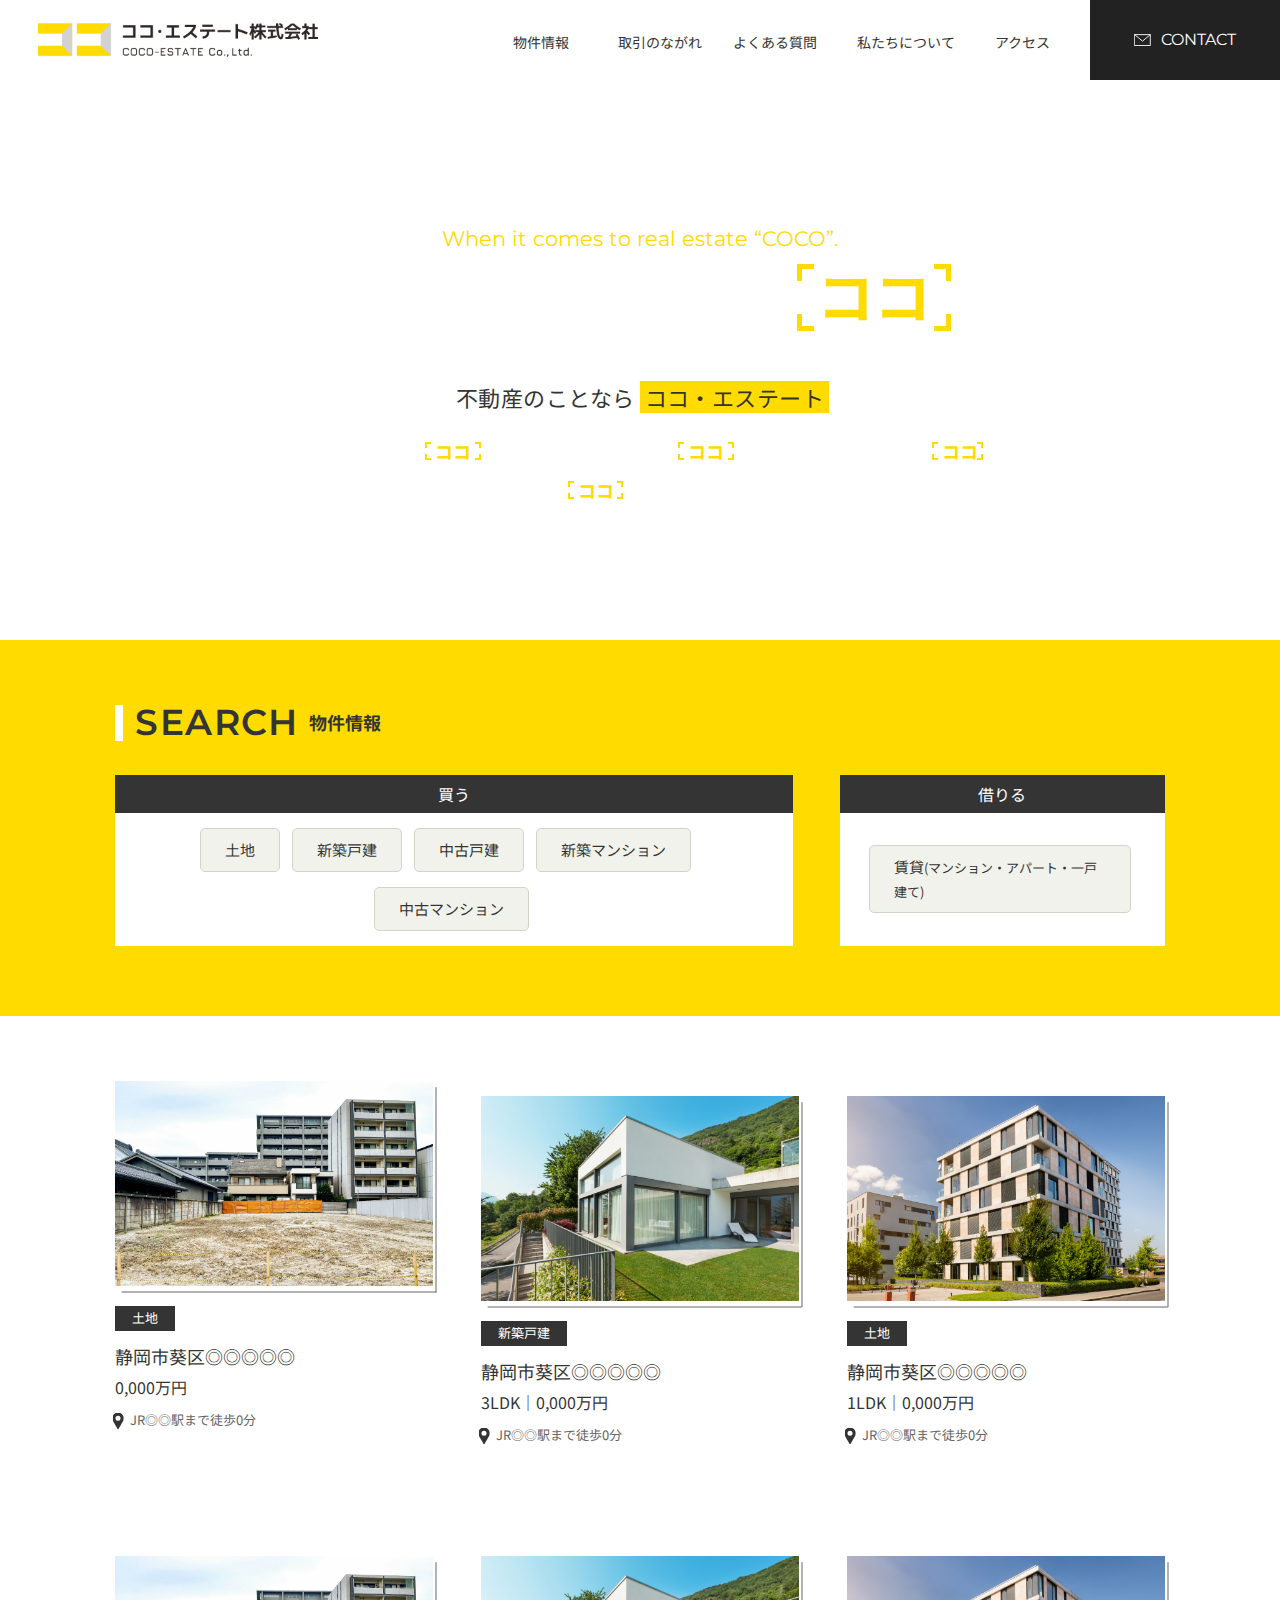
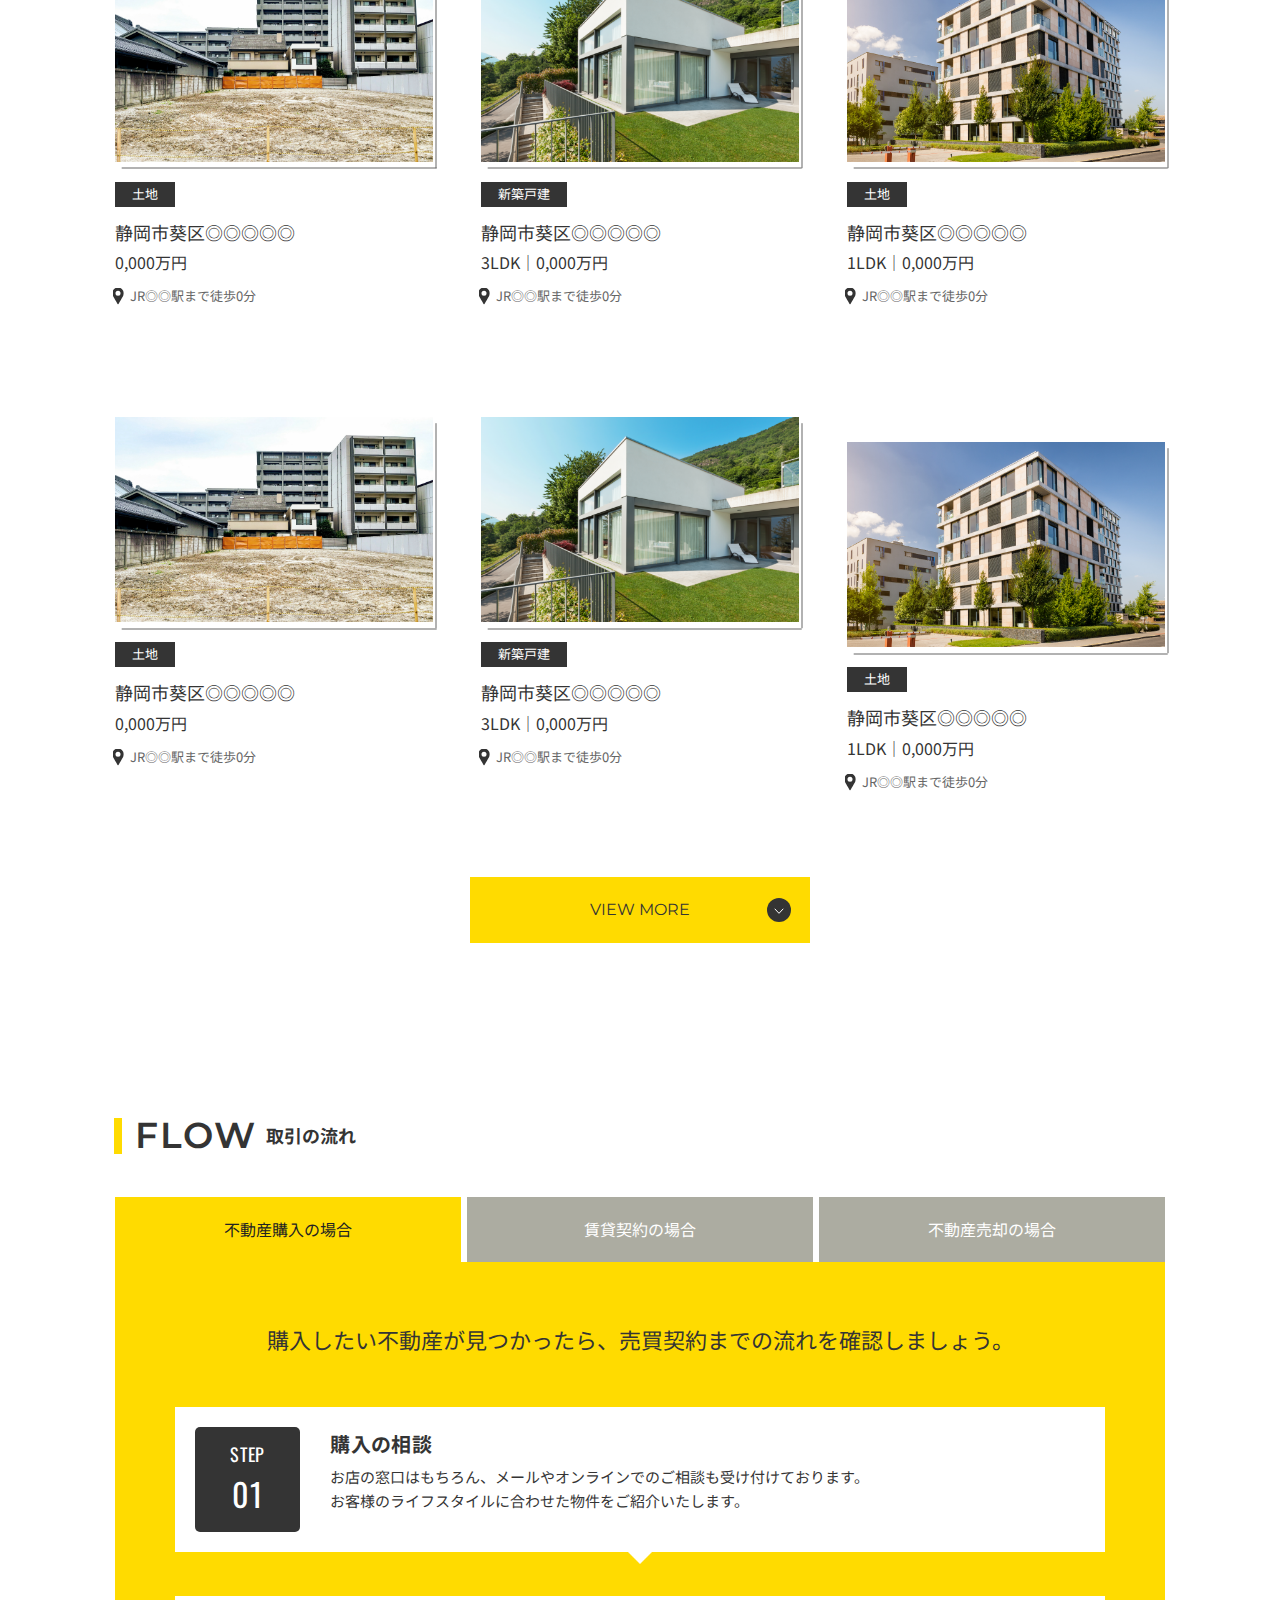
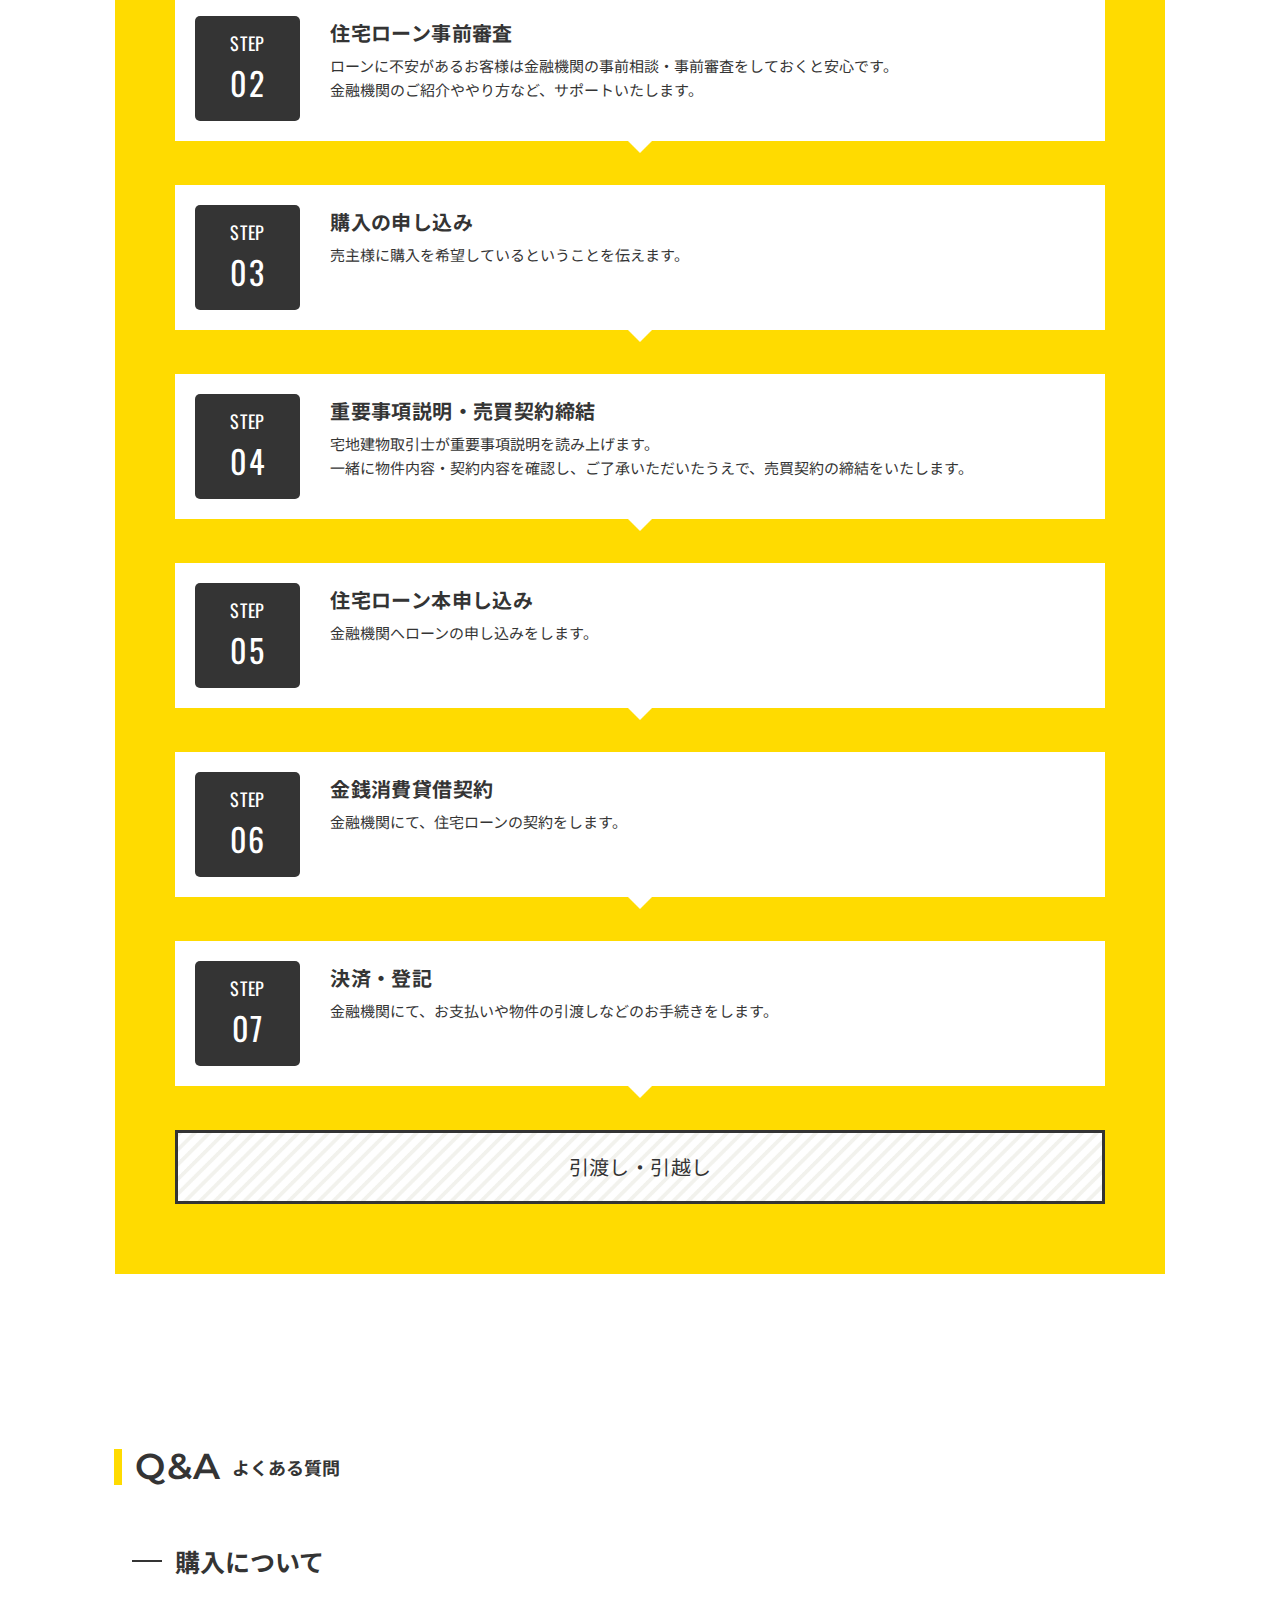
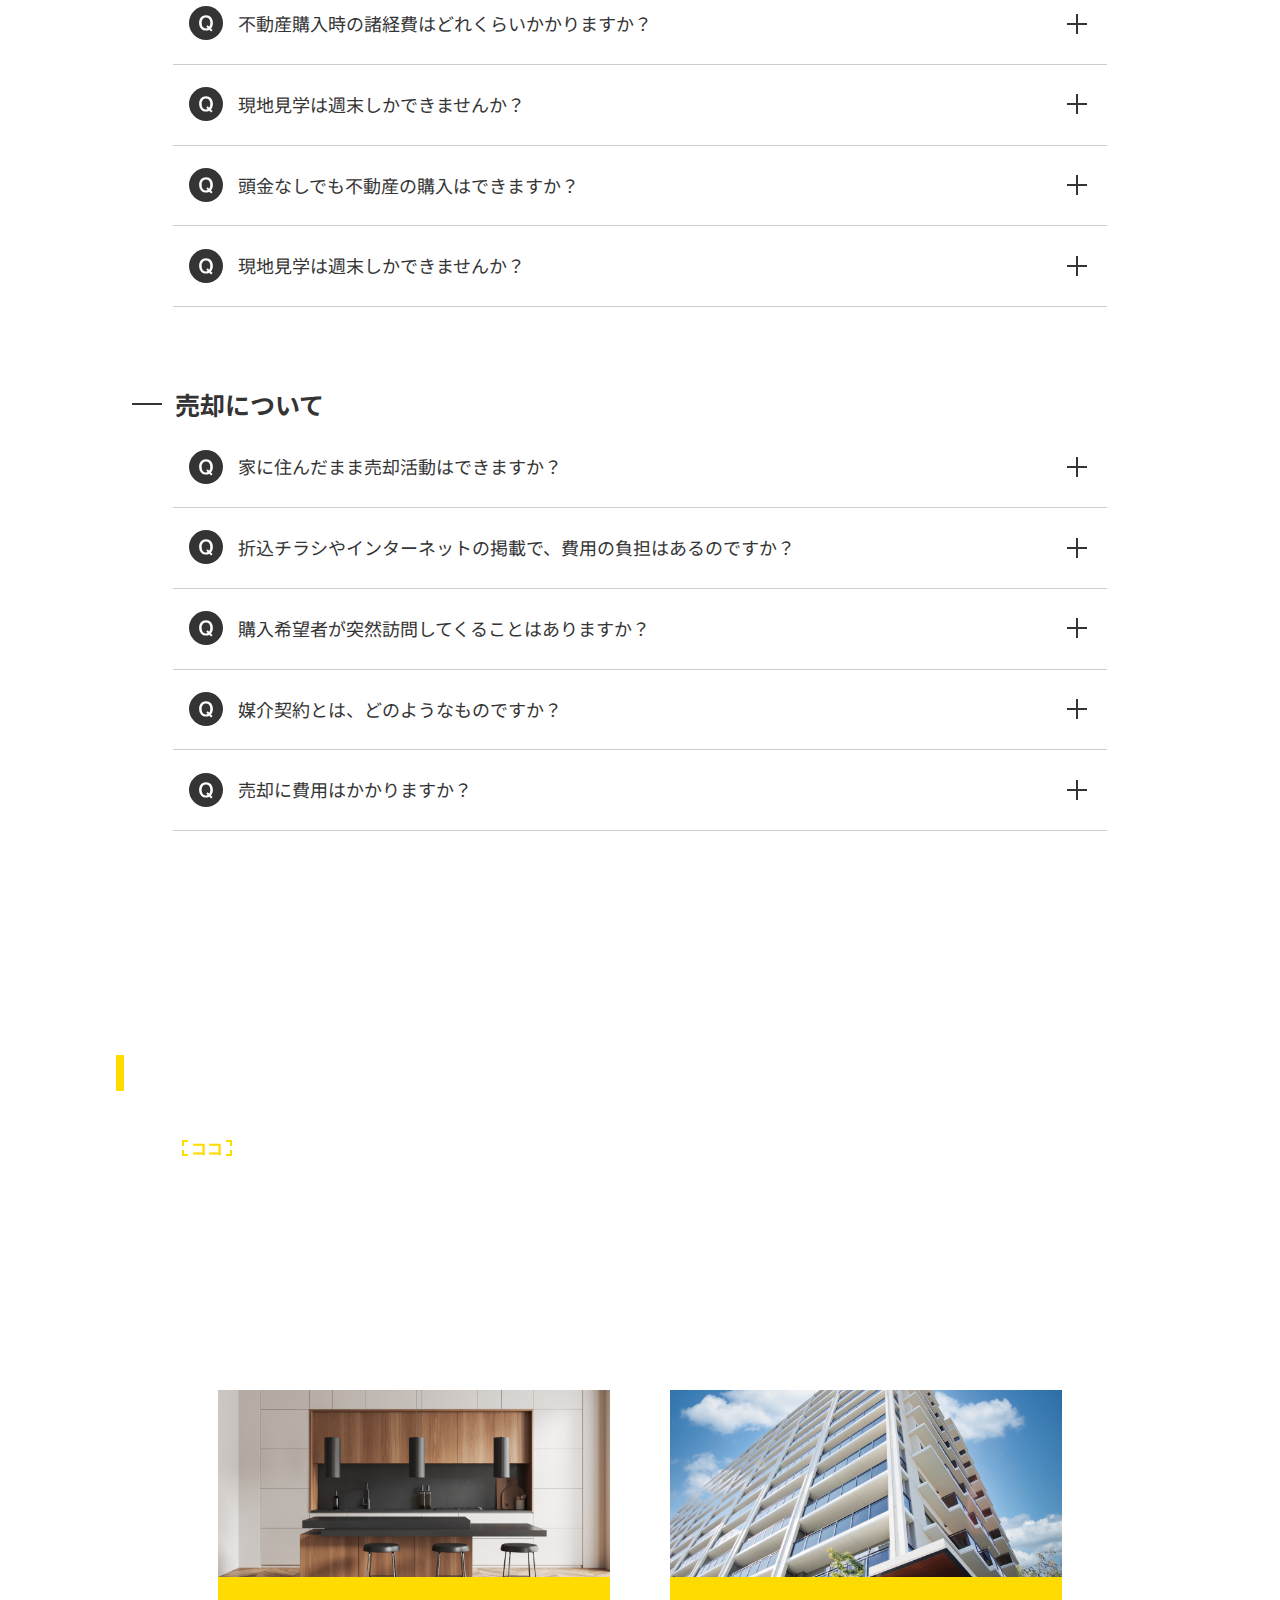
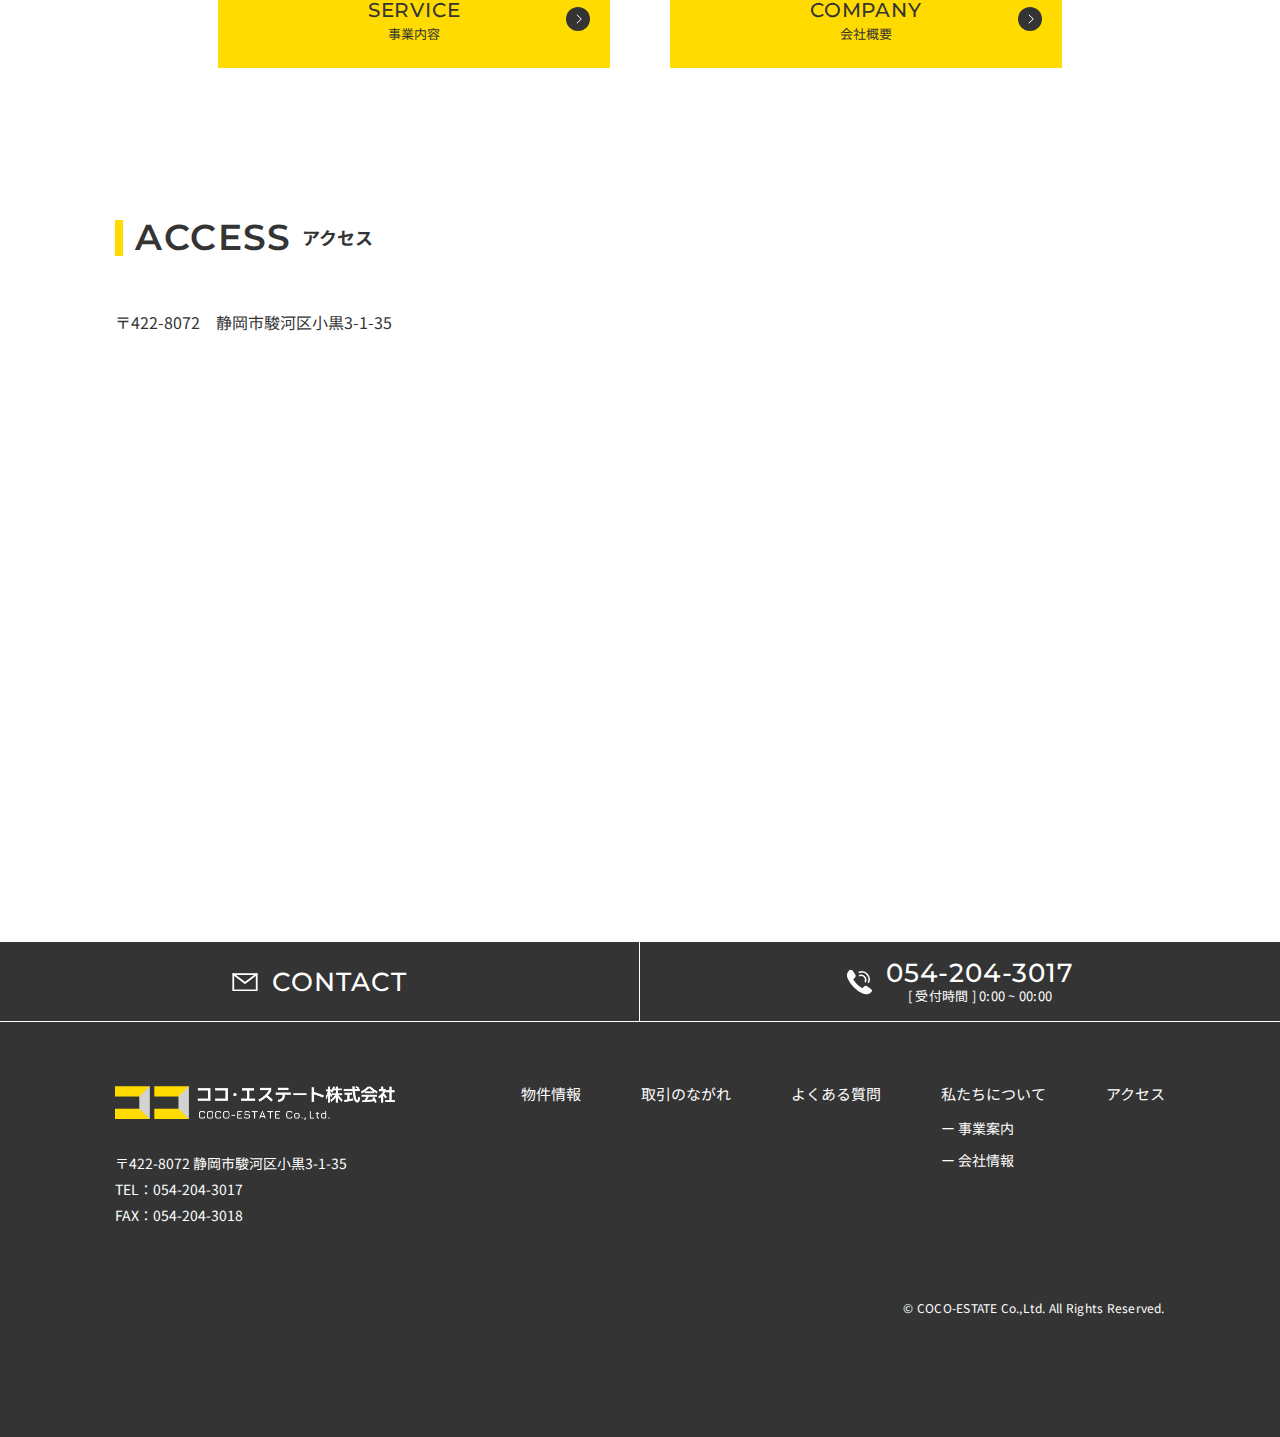
==== commit b05f5156: "drawer.js削除" ====
--- a/index.html
+++ b/index.html
@@ -699,7 +699,6 @@
         integrity="sha256-CSXorXvZcTkaix6Yvo6HppcZGetbYMGWSFlBw8HfCJo=" crossorigin="anonymous"></script>
     <script src="https://cdn.jsdelivr.net/npm/swiper@11/swiper-bundle.min.js"></script>
     <script src="./assets/js/swiper.js"></script>
-    <script src="./assets/js/drawer.js"></script>
     <script src="./assets/js/tab.js"></script>
     <script src="./assets/js/accordion.js"></script>
 </body>
--- a/assets/css/style.css
+++ b/assets/css/style.css
@@ -114,7 +114,7 @@
 }
 
 .l-fv {
-  background: url(./assets/img/fv/fv-bg.png) no-repeat center center/cover;
+  background: url(../img/fv/fv-bg.png) no-repeat center center/cover;
   height: 560px;
 }
 
@@ -223,6 +223,18 @@
   -webkit-transform: translate(0%, 0%);
           transform: translate(0%, 0%);
   z-index: -1;
+}
+@media screen and (min-width: 600px) and (max-width: 1023px) {
+  .l-single::before {
+    width: 40%;
+    height: 18%;
+  }
+}
+@media screen and (max-width: 599px) {
+  .l-single::before {
+    width: 40%;
+    height: 18%;
+  }
 }
 
 .l-footer {
@@ -931,7 +943,7 @@
   right: 79px;
   -webkit-transform: translate(-50%, -50%);
           transform: translate(-50%, -50%);
-  background: url(./assets/img/fv/Icon\ awesome-caret-right.svg) no-repeat center center/contain;
+  background: url(../img/fv/Icon\ awesome-caret-right.svg) no-repeat center center/contain;
   width: 15px;
   height: 14px;
 }
@@ -1379,7 +1391,7 @@
 }
 .p-result__item-access::before {
   content: "";
-  background: url(./assets/img/search/icon.svg) no-repeat center center/cover;
+  background: url(../img/search/icon.svg) no-repeat center center/cover;
   width: 11px;
   height: 17px;
   position: absolute;
@@ -1414,7 +1426,7 @@
   right: 2%;
   -webkit-transform: translate(-50%, -50%);
           transform: translate(-50%, -50%);
-  background: url(./assets/img/result/button-icon.svg) no-repeat center center/contain;
+  background: url(../img/result/button-icon.svg) no-repeat center center/contain;
   width: 24px;
   height: 24px;
 }
@@ -1424,7 +1436,7 @@
   display: -webkit-box;
   display: -ms-flexbox;
   display: flex;
-  background: url(./assets/img/TopAbout/about-bg.png) no-repeat center center/cover;
+  background: url(../img/TopAbout/about-bg.png) no-repeat center center/cover;
 }
 @media screen and (min-width: 600px) and (max-width: 1023px) {
   .p-TopAbout {
@@ -1537,7 +1549,7 @@
 }
 .p-TopAbout__bottom-text::before {
   content: "";
-  background: url(./assets/img/TopAbout/icon.svg) no-repeat center center/cover;
+  background: url(../img/TopAbout/icon.svg) no-repeat center center/cover;
   position: absolute;
   top: 47%;
   right: 2%;
@@ -2175,7 +2187,7 @@
 }
 .p-footer__top-mail p::before {
   content: "";
-  background: url(./assets/img/footer/icon-mail.svg) no-repeat center center/cover;
+  background: url(../img/footer/icon-mail.svg) no-repeat center center/cover;
   width: 26px;
   height: 18px;
   position: absolute;
@@ -2186,13 +2198,13 @@
 }
 @media screen and (min-width: 600px) and (max-width: 1023px) {
   .p-footer__top-mail p::before {
-    background: url(./assets/img/footer/icon-mail.svg) no-repeat center center/contain;
+    background: url(../img/footer/icon-mail.svg) no-repeat center center/contain;
     width: 18px;
   }
 }
 @media screen and (max-width: 599px) {
   .p-footer__top-mail p::before {
-    background: url(./assets/img/footer/icon-mail.svg) no-repeat center center/contain;
+    background: url(../img/footer/icon-mail.svg) no-repeat center center/contain;
     width: 14px;
   }
 }
@@ -2202,7 +2214,7 @@
 }
 .p-footer__top-tel .p-footer__top-tel-txt::before {
   content: "";
-  background: url(./assets/img/footer/icon-tel.svg) no-repeat center center/contain;
+  background: url(../img/footer/icon-tel.svg) no-repeat center center/contain;
   width: 28px;
   height: 25px;
   position: absolute;
@@ -2520,7 +2532,7 @@
 }
 .p-tab-contents__item::before {
   content: "";
-  background: url(./assets/img/flow/arrow.png) no-repeat center center/cover;
+  background: url(../img/flow/arrow.png) no-repeat center center/cover;
   position: absolute;
   bottom: -13%;
   left: 50%;
@@ -2632,7 +2644,7 @@
   width: 100%;
   border: 3px solid #343434;
   padding: 20px 0;
-  background: url(./assets/img/flow/flow-text-bg.png) no-repeat center center/cover;
+  background: url(../img/flow/flow-text-bg.png) no-repeat center center/cover;
 }
 .p-tab-contents__text p {
   font-size: 20px;
@@ -2719,6 +2731,18 @@
 .p-single__info {
   width: 96.5%;
   margin: 80px auto 0;
+}
+@media screen and (min-width: 600px) and (max-width: 1023px) {
+  .p-single__info {
+    margin: 40px auto 0;
+    width: 100%;
+  }
+}
+@media screen and (max-width: 599px) {
+  .p-single__info {
+    margin: 20px auto 0;
+    width: 100%;
+  }
 }
 .p-single__info .p-single__label {
   display: inline-block;
@@ -2741,20 +2765,56 @@
   margin-top: 7px;
   font-size: 36px;
 }
+@media screen and (min-width: 600px) and (max-width: 1023px) {
+  .p-single__info .p-single__address {
+    font-size: 30px;
+  }
+}
+@media screen and (max-width: 599px) {
+  .p-single__info .p-single__address {
+    font-size: 24px;
+  }
+}
 .p-single__info .p-single__price {
   margin-top: 16px;
   font-size: 24px;
 }
+@media screen and (min-width: 600px) and (max-width: 1023px) {
+  .p-single__info .p-single__price {
+    margin-top: 3px;
+    font-size: 20px;
+  }
+}
+@media screen and (max-width: 599px) {
+  .p-single__info .p-single__price {
+    margin-top: 3px;
+    font-size: 18px;
+  }
+}
 .p-single__info .p-single__access {
-  font-size: 16px;
   color: #666;
   position: relative;
+  font-size: 16px;
   padding-left: 19px;
   margin-top: 17px;
 }
+@media screen and (min-width: 600px) and (max-width: 1023px) {
+  .p-single__info .p-single__access {
+    font-size: 15px;
+    padding-left: 15px;
+    margin-top: 14px;
+  }
+}
+@media screen and (max-width: 599px) {
+  .p-single__info .p-single__access {
+    font-size: 14px;
+    padding-left: 12px;
+    margin-top: 10px;
+  }
+}
 .p-single__info .p-single__access::before {
   content: "";
-  background: url(./assets/img/search/icon.svg) no-repeat center center/cover;
+  background: url(../img/search/icon.svg) no-repeat center center/cover;
   width: 11px;
   height: 17px;
   position: absolute;
@@ -2788,6 +2848,24 @@
       -ms-flex-align: center;
           align-items: center;
 }
+@media screen and (min-width: 600px) and (max-width: 1023px) {
+  .p-single__btn .p-single__btn-inner {
+    width: 100%;
+    padding: 0 15px;
+    -webkit-box-pack: center;
+        -ms-flex-pack: center;
+            justify-content: center;
+  }
+}
+@media screen and (max-width: 599px) {
+  .p-single__btn .p-single__btn-inner {
+    width: 100%;
+    padding: 0 15px;
+    -webkit-box-pack: center;
+        -ms-flex-pack: center;
+            justify-content: center;
+  }
+}
 .p-single__btn a:nth-child(1), .p-single__btn a:nth-child(3) {
   position: relative;
 }
@@ -2797,12 +2875,22 @@
   height: 10px;
   top: 50%;
   position: absolute;
-  background: url(./assets/img/single/arrow.svg) no-repeat center center/cover;
+  background: url(../img/single/arrow.svg) no-repeat center center/cover;
 }
 .p-single__btn a:nth-child(1)::before {
   left: -62%;
   -webkit-transform: translate(-50%, -50%) rotate(-180deg);
           transform: translate(-50%, -50%) rotate(-180deg);
+}
+@media screen and (min-width: 600px) and (max-width: 1023px) {
+  .p-single__btn a:nth-child(1)::before {
+    left: -38%;
+  }
+}
+@media screen and (max-width: 599px) {
+  .p-single__btn a:nth-child(1)::before {
+    left: -38%;
+  }
 }
 .p-single__btn a:nth-child(2) {
   width: 300px;
@@ -2824,10 +2912,32 @@
   height: 54px;
   background: #ffdb00;
 }
+@media screen and (min-width: 600px) and (max-width: 1023px) {
+  .p-single__btn a:nth-child(2) {
+    width: 220px;
+    margin: 0 60px;
+  }
+}
+@media screen and (max-width: 599px) {
+  .p-single__btn a:nth-child(2) {
+    margin: 0 30px;
+    width: 120px;
+  }
+}
 .p-single__btn a:nth-child(3)::before {
   right: -83%;
   -webkit-transform: translate(-50%, -50%);
           transform: translate(-50%, -50%);
+}
+@media screen and (min-width: 600px) and (max-width: 1023px) {
+  .p-single__btn a:nth-child(3)::before {
+    right: -50%;
+  }
+}
+@media screen and (max-width: 599px) {
+  .p-single__btn a:nth-child(3)::before {
+    right: -50%;
+  }
 }
 
 .p-single__table {
@@ -2851,11 +2961,35 @@
   padding: 18px 0;
   text-align: center;
 }
+@media screen and (min-width: 600px) and (max-width: 1023px) {
+  .p-single__table th {
+    padding: 10px 0;
+    width: 100px;
+  }
+}
+@media screen and (max-width: 599px) {
+  .p-single__table th {
+    padding: 10px 0;
+    width: 100px;
+  }
+}
 .p-single__table td {
   width: calc(100% - 260px);
   padding-left: 30px;
   letter-spacing: -0.01em;
 }
+@media screen and (min-width: 600px) and (max-width: 1023px) {
+  .p-single__table td {
+    width: calc(100% - 100px);
+    padding: 10px;
+  }
+}
+@media screen and (max-width: 599px) {
+  .p-single__table td {
+    width: calc(100% - 100px);
+    padding: 10px;
+  }
+}
 .p-single__table td span {
   font-size: 20px;
   padding-right: 4px;
@@ -2863,12 +2997,34 @@
 
 .p-swiper {
   margin-top: 60px;
+}
+@media screen and (min-width: 600px) and (max-width: 1023px) {
+  .p-swiper {
+    margin-top: 40px;
+  }
+}
+@media screen and (max-width: 599px) {
+  .p-swiper {
+    margin-top: 30px;
+  }
 }
 
 .swiper-wrap {
   background: #f2f2ec;
   padding: 60px 70px;
   position: relative;
+}
+@media screen and (min-width: 600px) and (max-width: 1023px) {
+  .swiper-wrap {
+    width: 100%;
+    padding: 20px 30px;
+  }
+}
+@media screen and (max-width: 599px) {
+  .swiper-wrap {
+    width: 100%;
+    padding: 15px 15px;
+  }
 }
 
 .mySwiper2 {
@@ -2925,9 +3081,19 @@
 }
 
 .mySwiper .swiper-slide {
-  width: 10% !important;
   height: 100%;
   opacity: 0.4;
+  width: 10% !important;
+}
+@media screen and (min-width: 600px) and (max-width: 1023px) {
+  .mySwiper .swiper-slide {
+    width: 16.6666666667% !important;
+  }
+}
+@media screen and (max-width: 599px) {
+  .mySwiper .swiper-slide {
+    width: 25% !important;
+  }
 }
 
 .mySwiper .swiper-slide-thumb-active {
@@ -2962,9 +3128,29 @@
 .swiper-button-next {
   right: 4%;
 }
+@media screen and (min-width: 600px) and (max-width: 1023px) {
+  .swiper-button-next {
+    right: 2%;
+  }
+}
+@media screen and (max-width: 599px) {
+  .swiper-button-next {
+    right: 1%;
+  }
+}
 
 .swiper-button-prev {
   left: 4%;
+}
+@media screen and (min-width: 600px) and (max-width: 1023px) {
+  .swiper-button-prev {
+    left: 2%;
+  }
+}
+@media screen and (max-width: 599px) {
+  .swiper-button-prev {
+    left: 1%;
+  }
 }
 
 .p-AboutService {
@@ -3044,7 +3230,7 @@
 }
 .p-AboutService__list::before {
   content: "";
-  background: url(./assets/img/about/service/arrow.svg) no-repeat center center/contain;
+  background: url(../img/about/service/arrow.svg) no-repeat center center/contain;
   width: 18px;
   height: 16px;
   position: absolute;
@@ -3357,6 +3543,18 @@
   -webkit-transform: translate(0%, 0%);
           transform: translate(0%, 0%);
 }
+@media screen and (min-width: 600px) and (max-width: 1023px) {
+  .p-contactFv::before {
+    width: 80%;
+    height: 103%;
+  }
+}
+@media screen and (max-width: 599px) {
+  .p-contactFv::before {
+    width: 80%;
+    height: 103%;
+  }
+}
 .p-contactFv__breadcrumb {
   display: -webkit-box;
   display: -ms-flexbox;
@@ -3406,12 +3604,31 @@
   -webkit-box-pack: end;
       -ms-flex-pack: end;
           justify-content: flex-end;
-  margin-top: 19px;
+}
+@media screen and (min-width: 1024px) {
+  .p-contactFv__wrap {
+    margin-top: 19px;
+  }
+}
+@media screen and (min-width: 600px) and (max-width: 1023px) {
+  .p-contactFv__wrap {
+    -webkit-box-orient: vertical;
+    -webkit-box-direction: reverse;
+        -ms-flex-flow: column-reverse;
+            flex-flow: column-reverse;
+  }
+}
+@media screen and (max-width: 599px) {
+  .p-contactFv__wrap {
+    -webkit-box-orient: vertical;
+    -webkit-box-direction: reverse;
+        -ms-flex-flow: column-reverse;
+            flex-flow: column-reverse;
+  }
 }
 .p-contactFv__ttl {
   text-align: left;
   font-family: "Montserrat", sans-serif;
-  margin-right: -2%;
   z-index: 1;
   display: -webkit-box;
   display: -ms-flexbox;
@@ -3424,21 +3641,83 @@
       -ms-flex-pack: center;
           justify-content: center;
 }
+@media screen and (min-width: 1024px) {
+  .p-contactFv__ttl {
+    margin-right: -4.5%;
+  }
+}
+@media screen and (min-width: 600px) and (max-width: 1023px) {
+  .p-contactFv__ttl {
+    padding-left: 3%;
+    padding-top: 3%;
+  }
+}
+@media screen and (max-width: 599px) {
+  .p-contactFv__ttl {
+    padding-left: 3%;
+    padding-top: 3%;
+  }
+}
 .p-contactFv__ttl h1 {
   font-size: 60px;
   line-height: 1.3333333333;
   font-weight: 500;
   letter-spacing: 0.04em;
 }
+@media screen and (min-width: 600px) and (max-width: 1023px) {
+  .p-contactFv__ttl h1 {
+    font-size: 36px;
+  }
+}
+@media screen and (max-width: 599px) {
+  .p-contactFv__ttl h1 {
+    font-size: 30px;
+  }
+}
 .p-contactFv__ttl p {
-  font-size: 20px;
   line-height: 2;
   font-weight: bold;
+  font-size: 20px;
+}
+@media screen and (min-width: 600px) and (max-width: 1023px) {
+  .p-contactFv__ttl p {
+    font-size: 16px;
+  }
+}
+@media screen and (max-width: 599px) {
+  .p-contactFv__ttl p {
+    font-size: 14px;
+  }
 }
 .p-contactFv__img {
-  width: 960px;
+  width: 70.27%;
   -ms-flex-negative: 0;
       flex-shrink: 0;
+}
+@media screen and (min-width: 600px) and (max-width: 1023px) {
+  .p-contactFv__img {
+    width: 100%;
+  }
+}
+@media screen and (max-width: 599px) {
+  .p-contactFv__img {
+    width: 100%;
+  }
+}
+.p-contactFv__text-wrap {
+  padding: 100px 0;
+}
+@media screen and (min-width: 600px) and (max-width: 1023px) {
+  .p-contactFv__text-wrap {
+    width: 100%;
+    padding: 60px 15px;
+  }
+}
+@media screen and (max-width: 599px) {
+  .p-contactFv__text-wrap {
+    width: 100%;
+    padding: 60px 15px;
+  }
 }
 .p-contactFv__text {
   width: 720px;
@@ -3447,10 +3726,48 @@
   border: 10px solid #e0e0d6;
   text-align: center;
 }
+@media screen and (min-width: 600px) and (max-width: 1023px) {
+  .p-contactFv__text {
+    width: 100%;
+  }
+}
+@media screen and (max-width: 599px) {
+  .p-contactFv__text {
+    width: 100%;
+  }
+}
 .p-contactFv__text p:nth-child(1) {
   font-size: 22px;
-}
-.p-contactFv__text p:nth-child(2) {
+  text-align: center;
+}
+@media screen and (min-width: 600px) and (max-width: 1023px) {
+  .p-contactFv__text p:nth-child(1) {
+    font-size: 16px;
+  }
+}
+@media screen and (max-width: 599px) {
+  .p-contactFv__text p:nth-child(1) {
+    font-size: 16px;
+  }
+}
+.p-contactFv__text p:nth-of-type(2) {
+  width: 320px;
+  margin: 4px auto 0;
+  padding: 9px 0;
+  border-top: 1px solid #acaca1;
+  border-bottom: 1px solid #acaca1;
+}
+@media screen and (min-width: 600px) and (max-width: 1023px) {
+  .p-contactFv__text p:nth-of-type(2) {
+    width: 85%;
+  }
+}
+@media screen and (max-width: 599px) {
+  .p-contactFv__text p:nth-of-type(2) {
+    width: 95%;
+  }
+}
+.p-contactFv__text a {
   font-size: 54px;
   font-family: "Montserrat", sans-serif;
   font-weight: 500;
@@ -3459,7 +3776,19 @@
   margin-left: 83px;
   letter-spacing: 0.02em;
 }
-.p-contactFv__text p:nth-child(2)::before, .p-contactFv__text p:nth-child(2)::after {
+@media screen and (min-width: 600px) and (max-width: 1023px) {
+  .p-contactFv__text a {
+    font-size: 42px;
+    margin-left: 83px;
+  }
+}
+@media screen and (max-width: 599px) {
+  .p-contactFv__text a {
+    font-size: 28px;
+    margin-left: 10%;
+  }
+}
+.p-contactFv__text a::before, .p-contactFv__text a::after {
   content: "";
   position: absolute;
   top: 50%;
@@ -3468,28 +3797,51 @@
   -webkit-transform: translate(-50%, -50%);
           transform: translate(-50%, -50%);
 }
-.p-contactFv__text p:nth-child(2)::before {
-  background: url(./assets/img/footer/icon-tel.svg) no-repeat center center/cover;
+@media screen and (min-width: 600px) and (max-width: 1023px) {
+  .p-contactFv__text a::before, .p-contactFv__text a::after {
+    left: -12%;
+  }
+}
+@media screen and (max-width: 599px) {
+  .p-contactFv__text a::before, .p-contactFv__text a::after {
+    left: -12%;
+  }
+}
+.p-contactFv__text a::before {
+  background: url(../img/footer/icon-tel.svg) no-repeat center center/cover;
   width: 32px;
   height: 32px;
   z-index: 2;
 }
-.p-contactFv__text p:nth-child(2)::after {
+@media screen and (min-width: 600px) and (max-width: 1023px) {
+  .p-contactFv__text a::before {
+    width: 24px;
+    height: 24px;
+  }
+}
+@media screen and (max-width: 599px) {
+  .p-contactFv__text a::before {
+    width: 16px;
+    height: 16px;
+  }
+}
+.p-contactFv__text a::after {
   width: 62px;
   height: 62px;
   background: #ffdb00;
   border-radius: 50%;
 }
-.p-contactFv__text p:nth-child(3) {
-  width: 320px;
-  margin: 4px auto 0;
-  padding: 9px 0;
-  border-top: 1px solid #acaca1;
-  border-bottom: 1px solid #acaca1;
-}
-
-.p-contactFv__text-wrap {
-  padding: 100px 0;
+@media screen and (min-width: 600px) and (max-width: 1023px) {
+  .p-contactFv__text a::after {
+    width: 47px;
+    height: 47px;
+  }
+}
+@media screen and (max-width: 599px) {
+  .p-contactFv__text a::after {
+    width: 32px;
+    height: 32px;
+  }
 }
 
 .p-contactForm {
@@ -3497,9 +3849,33 @@
   margin: 0 auto;
   max-width: 1000px;
 }
+@media screen and (min-width: 600px) and (max-width: 1023px) {
+  .p-contactForm {
+    width: 100%;
+    padding: 0 15px;
+  }
+}
+@media screen and (max-width: 599px) {
+  .p-contactForm {
+    width: 100%;
+    padding: 0 15px;
+  }
+}
 .p-contactForm__ttl h2 {
   font-size: 30px;
   margin-bottom: 25px;
+}
+@media screen and (min-width: 600px) and (max-width: 1023px) {
+  .p-contactForm__ttl h2 {
+    font-size: 24px;
+    margin-bottom: 20px;
+  }
+}
+@media screen and (max-width: 599px) {
+  .p-contactForm__ttl h2 {
+    font-size: 18px;
+    margin-bottom: 15px;
+  }
 }
 .p-contactForm__list {
   margin: 54px 0 60px;
@@ -3512,6 +3888,16 @@
   -webkit-box-pack: justify;
       -ms-flex-pack: justify;
           justify-content: space-between;
+}
+@media screen and (min-width: 600px) and (max-width: 1023px) {
+  .p-contactForm__list {
+    margin: 30px 0 40px;
+  }
+}
+@media screen and (max-width: 599px) {
+  .p-contactForm__list {
+    margin: 30px 0 40px;
+  }
 }
 .p-contactForm__list p {
   margin-right: 35px;
@@ -3533,6 +3919,19 @@
   color: #acaca1;
   background: #fff;
 }
+@media screen and (min-width: 600px) and (max-width: 1023px) {
+  .p-contactForm__list p {
+    margin-right: 20px;
+    width: calc(33.3333333333% - 13.3333333333px);
+  }
+}
+@media screen and (max-width: 599px) {
+  .p-contactForm__list p {
+    margin-right: 15px;
+    width: calc(33.3333333333% - 10px);
+    font-size: 15px;
+  }
+}
 .p-contactForm__list p:last-child {
   margin-right: 0;
 }
@@ -3544,34 +3943,81 @@
 .p-contactForm__form dl {
   width: 100%;
   margin: 0;
-  padding: 25px 0 18px 0;
-  float: left;
   max-width: 100vw;
   border-top: 1px solid #e0e0d6;
+  padding: 15px 0 12px;
+}
+@media screen and (min-width: 1024px) {
+  .p-contactForm__form dl {
+    float: left;
+    padding: 25px 0 18px 0;
+  }
+}
+@media screen and (min-width: 600px) and (max-width: 1023px) {
+  .p-contactForm__form dl {
+    float: left;
+    padding: 25px 0 18px 0;
+  }
 }
 .p-contactForm__form dl:nth-child(5) {
   padding: 25px 0 22px 0;
 }
+@media screen and (max-width: 599px) {
+  .p-contactForm__form dl:nth-child(5) {
+    padding: 15px 0 12px;
+  }
+}
 .p-contactForm__form dl:nth-child(6) {
   padding: 25px 0 25px 0;
+}
+@media screen and (max-width: 599px) {
+  .p-contactForm__form dl:nth-child(6) {
+    padding: 15px 0 12px;
+  }
 }
 .p-contactForm__form dl:last-of-type {
   border-bottom: 1px solid #e0e0d6;
   margin-bottom: 60px;
 }
+@media screen and (min-width: 600px) and (max-width: 1023px) {
+  .p-contactForm__form dl:last-of-type {
+    margin-bottom: 45px;
+  }
+}
+@media screen and (max-width: 599px) {
+  .p-contactForm__form dl:last-of-type {
+    margin-bottom: 30px;
+  }
+}
 .p-contactForm__form dt {
-  width: 320px;
-  padding: 9px 4% 11px 4%;
-  float: left;
+  padding: 0px 4% 11px 0%;
   display: -webkit-box;
   display: -ms-flexbox;
   display: flex;
-  -webkit-box-pack: justify;
-      -ms-flex-pack: justify;
-          justify-content: space-between;
   -webkit-box-align: center;
       -ms-flex-align: center;
           align-items: center;
+  width: 100%;
+}
+@media screen and (min-width: 1024px) {
+  .p-contactForm__form dt {
+    -webkit-box-pack: justify;
+        -ms-flex-pack: justify;
+            justify-content: space-between;
+    float: left;
+    width: 320px;
+    padding: 9px 4% 11px 4%;
+  }
+}
+@media screen and (min-width: 600px) and (max-width: 1023px) {
+  .p-contactForm__form dt {
+    -webkit-box-pack: justify;
+        -ms-flex-pack: justify;
+            justify-content: space-between;
+    float: left;
+    width: 320px;
+    padding: 9px 4% 11px 4%;
+  }
 }
 .p-contactForm__form dt span {
   font-size: 12px;
@@ -3579,9 +4025,28 @@
   border: 1px solid #b42e27;
   padding: 3px 5px;
 }
+@media screen and (max-width: 599px) {
+  .p-contactForm__form dt span {
+    margin-left: 10px;
+  }
+}
 .p-contactForm__form dd {
-  width: calc(100% - 320px);
-  float: right;
+  width: 95%;
+  margin-left: 5%;
+}
+@media screen and (min-width: 1024px) {
+  .p-contactForm__form dd {
+    width: calc(100% - 320px);
+    float: right;
+    margin-left: 0;
+  }
+}
+@media screen and (min-width: 600px) and (max-width: 1023px) {
+  .p-contactForm__form dd {
+    width: calc(100% - 320px);
+    float: right;
+    margin-left: 0;
+  }
 }
 .p-contactForm__form dd input,
 .p-contactForm__form dd textarea {
@@ -3627,6 +4092,16 @@
   -webkit-transition: 0.3s;
   transition: 0.3s;
 }
+@media screen and (min-width: 600px) and (max-width: 1023px) {
+  .p-contactForm__form .submit input {
+    width: 100%;
+  }
+}
+@media screen and (max-width: 599px) {
+  .p-contactForm__form .submit input {
+    width: 100%;
+  }
+}
 .p-contactForm__form .submit input:hover {
   opacity: 0.8;
 }
@@ -3643,6 +4118,12 @@
       -ms-flex-align: start;
           align-items: flex-start;
 }
+@media screen and (max-width: 599px) {
+  .p-contactForm__address dd {
+    margin-left: 5%;
+    width: 95%;
+  }
+}
 .p-contactForm__address .post {
   display: -webkit-box;
   display: -ms-flexbox;
@@ -3651,12 +4132,52 @@
       -ms-flex-align: center;
           align-items: center;
 }
+@media screen and (min-width: 600px) and (max-width: 1023px) {
+  .p-contactForm__address .post {
+    -webkit-box-orient: vertical;
+    -webkit-box-direction: normal;
+        -ms-flex-flow: column;
+            flex-flow: column;
+  }
+}
+@media screen and (max-width: 599px) {
+  .p-contactForm__address .post {
+    -webkit-box-orient: vertical;
+    -webkit-box-direction: normal;
+        -ms-flex-flow: column;
+            flex-flow: column;
+    -webkit-box-pack: start;
+        -ms-flex-pack: start;
+            justify-content: flex-start;
+    -webkit-box-align: start;
+        -ms-flex-align: start;
+            align-items: flex-start;
+  }
+}
 .p-contactForm__address .post > P {
   margin-right: 10px;
+}
+@media screen and (max-width: 599px) {
+  .p-contactForm__address .post > P {
+    font-size: 14px;
+  }
 }
 .p-contactForm__address .post input {
   width: 129px;
   margin-right: 20px;
+}
+@media screen and (max-width: 599px) {
+  .p-contactForm__address .post-wrap {
+    display: -webkit-box;
+    display: -ms-flexbox;
+    display: flex;
+    -webkit-box-pack: start;
+        -ms-flex-pack: start;
+            justify-content: flex-start;
+    -webkit-box-align: center;
+        -ms-flex-align: center;
+            align-items: center;
+  }
 }
 .p-contactForm__address .address-level1,
 .p-contactForm__address .address-level2,
@@ -3680,16 +4201,56 @@
 .p-contactForm__address .address-level2 {
   margin-top: 11px;
 }
+@media screen and (min-width: 600px) and (max-width: 1023px) {
+  .p-contactForm__address .address-level2 {
+    width: 100%;
+  }
+}
+@media screen and (max-width: 599px) {
+  .p-contactForm__address .address-level2 {
+    width: 100%;
+  }
+}
 .p-contactForm__address .address-level2 input {
   margin-top: 7px;
   width: 640px;
 }
+@media screen and (min-width: 600px) and (max-width: 1023px) {
+  .p-contactForm__address .address-level2 input {
+    width: 100%;
+  }
+}
+@media screen and (max-width: 599px) {
+  .p-contactForm__address .address-level2 input {
+    width: 100%;
+  }
+}
 .p-contactForm__address .address-level3 {
   margin-top: 11px;
+}
+@media screen and (min-width: 600px) and (max-width: 1023px) {
+  .p-contactForm__address .address-level3 {
+    width: 100%;
+  }
+}
+@media screen and (max-width: 599px) {
+  .p-contactForm__address .address-level3 {
+    width: 100%;
+  }
 }
 .p-contactForm__address .address-level3 input {
   margin-top: 7px;
   width: 640px;
+}
+@media screen and (min-width: 600px) and (max-width: 1023px) {
+  .p-contactForm__address .address-level3 input {
+    width: 100%;
+  }
+}
+@media screen and (max-width: 599px) {
+  .p-contactForm__address .address-level3 input {
+    width: 100%;
+  }
 }
 
 .p-contactForm__personal-info {
@@ -3698,15 +4259,47 @@
   border-radius: 5px;
   padding: 23px 50px 56px;
 }
+@media screen and (min-width: 600px) and (max-width: 1023px) {
+  .p-contactForm__personal-info {
+    padding: 23px 20px 26px;
+    margin-top: 60px;
+  }
+}
+@media screen and (max-width: 599px) {
+  .p-contactForm__personal-info {
+    padding: 23px 12px 26px;
+    margin-top: 40px;
+  }
+}
 .p-contactForm__personal-info p:nth-child(1) {
   font-size: 20px;
   padding-bottom: 17px;
   margin-bottom: 13px;
   border-bottom: 1px solid #acaca1;
 }
+@media screen and (min-width: 600px) and (max-width: 1023px) {
+  .p-contactForm__personal-info p:nth-child(1) {
+    font-size: 18px;
+  }
+}
+@media screen and (max-width: 599px) {
+  .p-contactForm__personal-info p:nth-child(1) {
+    font-size: 18px;
+  }
+}
 .p-contactForm__personal-info p:nth-child(2) {
   text-align: left;
   font-size: 15px;
+}
+@media screen and (min-width: 600px) and (max-width: 1023px) {
+  .p-contactForm__personal-info p:nth-child(2) {
+    font-size: 13px;
+  }
+}
+@media screen and (max-width: 599px) {
+  .p-contactForm__personal-info p:nth-child(2) {
+    font-size: 13px;
+  }
 }
 
 .p-confirm {
@@ -3721,35 +4314,81 @@
 .p-confirm dl {
   width: 100%;
   margin: 0;
-  padding: 27px 0 18px 0;
-  float: left;
   max-width: 100vw;
   border-top: 1px solid #e0e0d6;
+  padding: 15px 0 12px;
+}
+@media screen and (min-width: 1024px) {
+  .p-confirm dl {
+    float: left;
+    padding: 25px 0 18px 0;
+  }
+}
+@media screen and (min-width: 600px) and (max-width: 1023px) {
+  .p-confirm dl {
+    float: left;
+    padding: 25px 0 18px 0;
+  }
 }
 .p-confirm dl:nth-child(5) {
-  padding: 25px 0 36px 0;
+  padding: 25px 0 22px 0;
+}
+@media screen and (max-width: 599px) {
+  .p-confirm dl:nth-child(5) {
+    padding: 15px 0 12px;
+  }
 }
 .p-confirm dl:nth-child(6) {
   padding: 25px 0 25px 0;
+}
+@media screen and (max-width: 599px) {
+  .p-confirm dl:nth-child(6) {
+    padding: 15px 0 12px;
+  }
 }
 .p-confirm dl:last-of-type {
   border-bottom: 1px solid #e0e0d6;
   margin-bottom: 60px;
 }
+@media screen and (min-width: 600px) and (max-width: 1023px) {
+  .p-confirm dl:last-of-type {
+    margin-bottom: 45px;
+  }
+}
+@media screen and (max-width: 599px) {
+  .p-confirm dl:last-of-type {
+    margin-bottom: 30px;
+  }
+}
 .p-confirm dt {
-  width: 320px;
-  padding: 9px 4% 11px 4%;
-  float: left;
+  padding: 0px 4% 11px 0%;
   display: -webkit-box;
   display: -ms-flexbox;
   display: flex;
-  -webkit-box-pack: justify;
-      -ms-flex-pack: justify;
-          justify-content: space-between;
   -webkit-box-align: center;
       -ms-flex-align: center;
           align-items: center;
-  font-size: 15px;
+  width: 100%;
+}
+@media screen and (min-width: 1024px) {
+  .p-confirm dt {
+    -webkit-box-pack: justify;
+        -ms-flex-pack: justify;
+            justify-content: space-between;
+    float: left;
+    width: 320px;
+    padding: 9px 4% 11px 4%;
+  }
+}
+@media screen and (min-width: 600px) and (max-width: 1023px) {
+  .p-confirm dt {
+    -webkit-box-pack: justify;
+        -ms-flex-pack: justify;
+            justify-content: space-between;
+    float: left;
+    width: 320px;
+    padding: 9px 4% 11px 4%;
+  }
 }
 .p-confirm dt span {
   font-size: 12px;
@@ -3757,14 +4396,28 @@
   border: 1px solid #b42e27;
   padding: 3px 5px;
 }
+@media screen and (max-width: 599px) {
+  .p-confirm dt span {
+    margin-left: 10px;
+  }
+}
 .p-confirm dd {
-  width: calc(100% - 320px);
-  float: right;
-  font-size: 15px;
-}
-.p-confirm dd p {
-  text-align: left;
-  width: 88%;
+  width: 95%;
+  margin-left: 5%;
+}
+@media screen and (min-width: 1024px) {
+  .p-confirm dd {
+    width: calc(100% - 320px);
+    float: right;
+    margin-left: 0;
+  }
+}
+@media screen and (min-width: 600px) and (max-width: 1023px) {
+  .p-confirm dd {
+    width: calc(100% - 320px);
+    float: right;
+    margin-left: 0;
+  }
 }
 
 .p-confirm__address .post {
@@ -3793,8 +4446,24 @@
       -ms-flex-align: center;
           align-items: center;
 }
+@media screen and (max-width: 599px) {
+  .c-submit__btn-wrap {
+    -webkit-box-pack: justify;
+        -ms-flex-pack: justify;
+            justify-content: space-between;
+    margin: 0 auto;
+    width: 90%;
+  }
+}
 .c-submit__btn-wrap .c-submit__btn {
   margin-right: 40px;
+}
+@media screen and (max-width: 599px) {
+  .c-submit__btn-wrap .c-submit__btn {
+    width: 120px;
+    margin-right: 0;
+    font-size: 15px;
+  }
 }
 .c-submit__btn-wrap .c-submit__btn:last-child {
   margin-right: 0;
@@ -3814,27 +4483,42 @@
   line-height: 1.7777777778;
   margin-bottom: 54px;
 }
+@media screen and (max-width: 599px) {
+  .p-complete__txt {
+    font-size: 15px;
+  }
+}
 .p-complete__attention p:nth-child(1) {
   font-size: 20px;
   color: #acaca1;
-  padding-bottom: 18px;
+  margin-bottom: 18px;
   position: relative;
 }
 .p-complete__attention p:nth-child(1)::before, .p-complete__attention p:nth-child(1)::after {
   content: "";
-  width: 36%;
+  width: 33%;
   height: 1px;
   background: #acaca1;
   position: absolute;
   top: 46%;
-  -webkit-transform: translate(-50%, -50%);
-          transform: translate(-50%, -50%);
+  -webkit-transform: translate(0%, -50%);
+          transform: translate(0%, -50%);
+}
+@media screen and (min-width: 600px) and (max-width: 1023px) {
+  .p-complete__attention p:nth-child(1)::before, .p-complete__attention p:nth-child(1)::after {
+    width: 27%;
+  }
+}
+@media screen and (max-width: 599px) {
+  .p-complete__attention p:nth-child(1)::before, .p-complete__attention p:nth-child(1)::after {
+    width: 21%;
+  }
 }
 .p-complete__attention p:nth-child(1)::before {
-  left: 26%;
+  left: 8%;
 }
 .p-complete__attention p:nth-child(1)::after {
-  right: -10%;
+  right: 8%;
 }
 .p-complete__attention p:nth-child(2) {
   font-size: 15px;
@@ -3850,6 +4534,19 @@
 
 .complete__btn {
   margin-top: 54px;
+  -webkit-box-pack: center;
+      -ms-flex-pack: center;
+          justify-content: center;
+}
+@media screen and (min-width: 600px) and (max-width: 1023px) {
+  .complete__btn {
+    margin-bottom: 35px;
+  }
+}
+@media screen and (max-width: 599px) {
+  .complete__btn {
+    margin-bottom: 20px;
+  }
 }
 
 @media screen and (min-width: 1024px) {
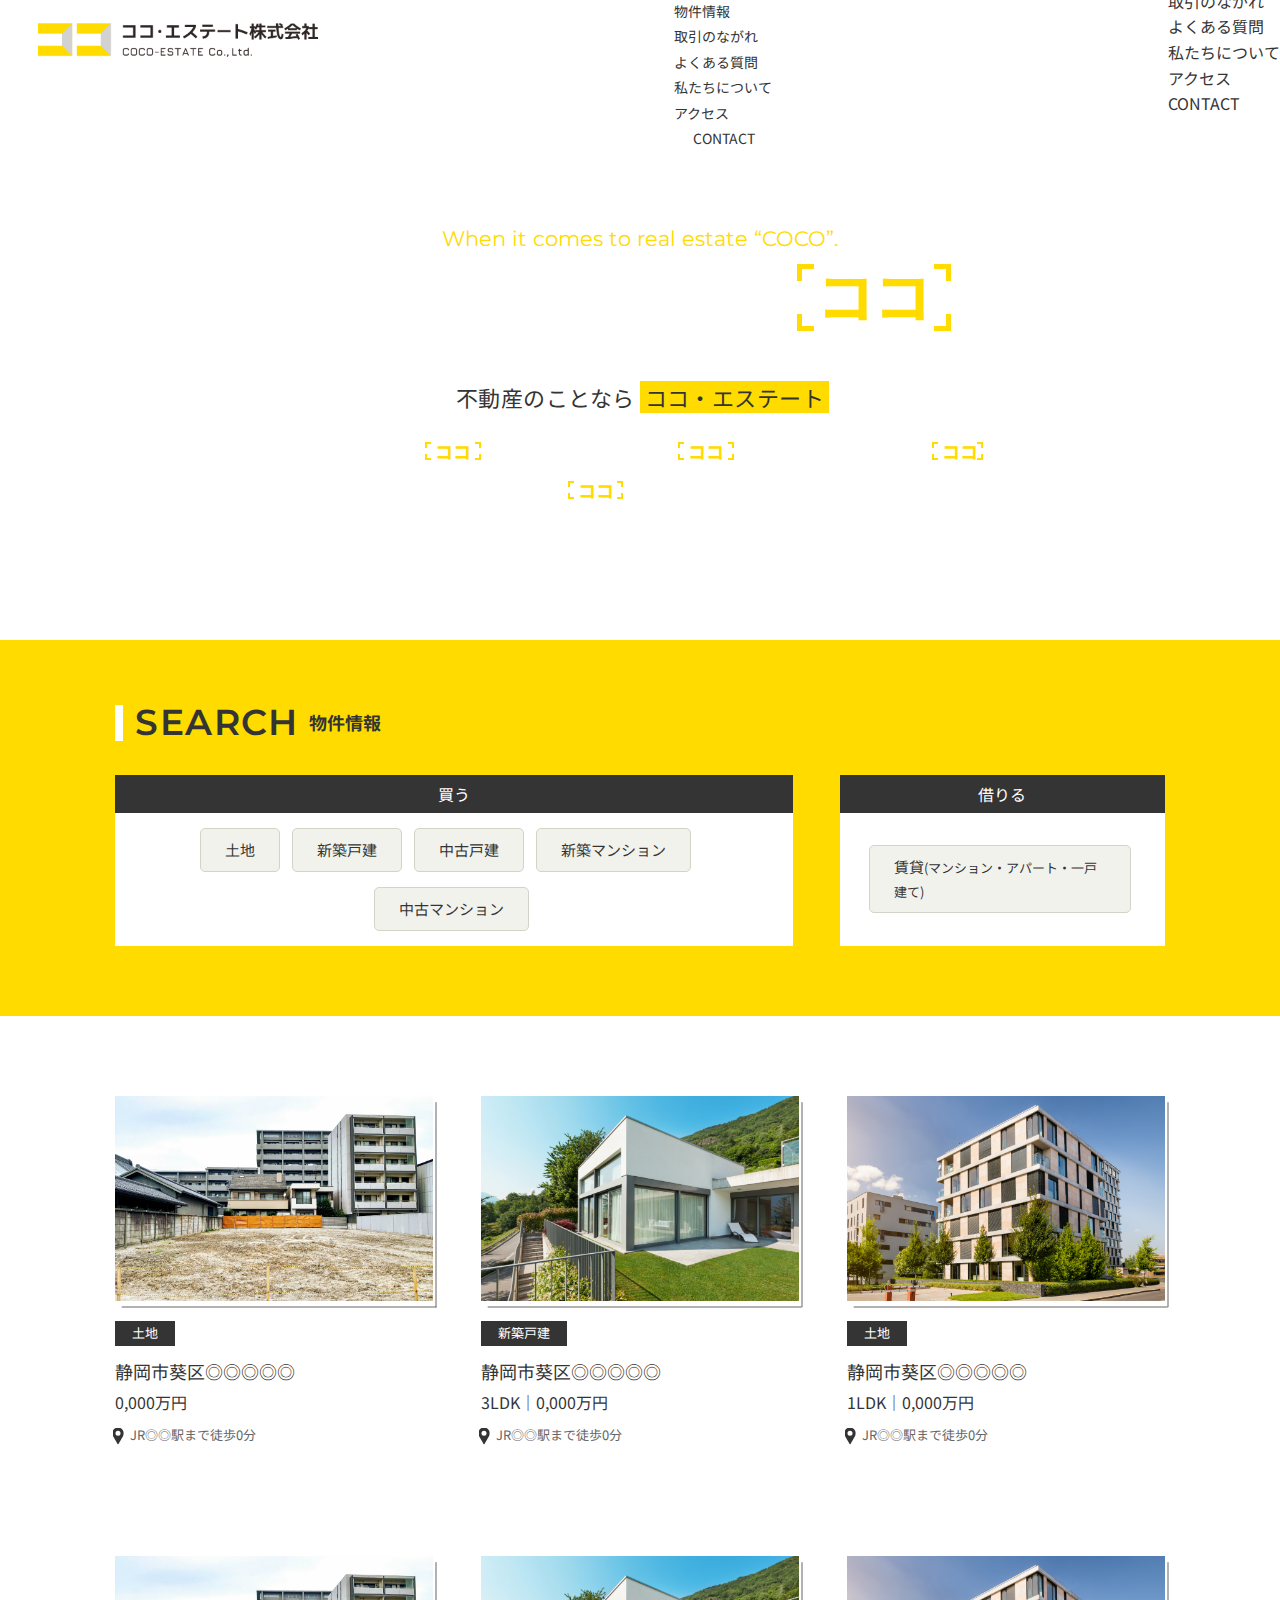
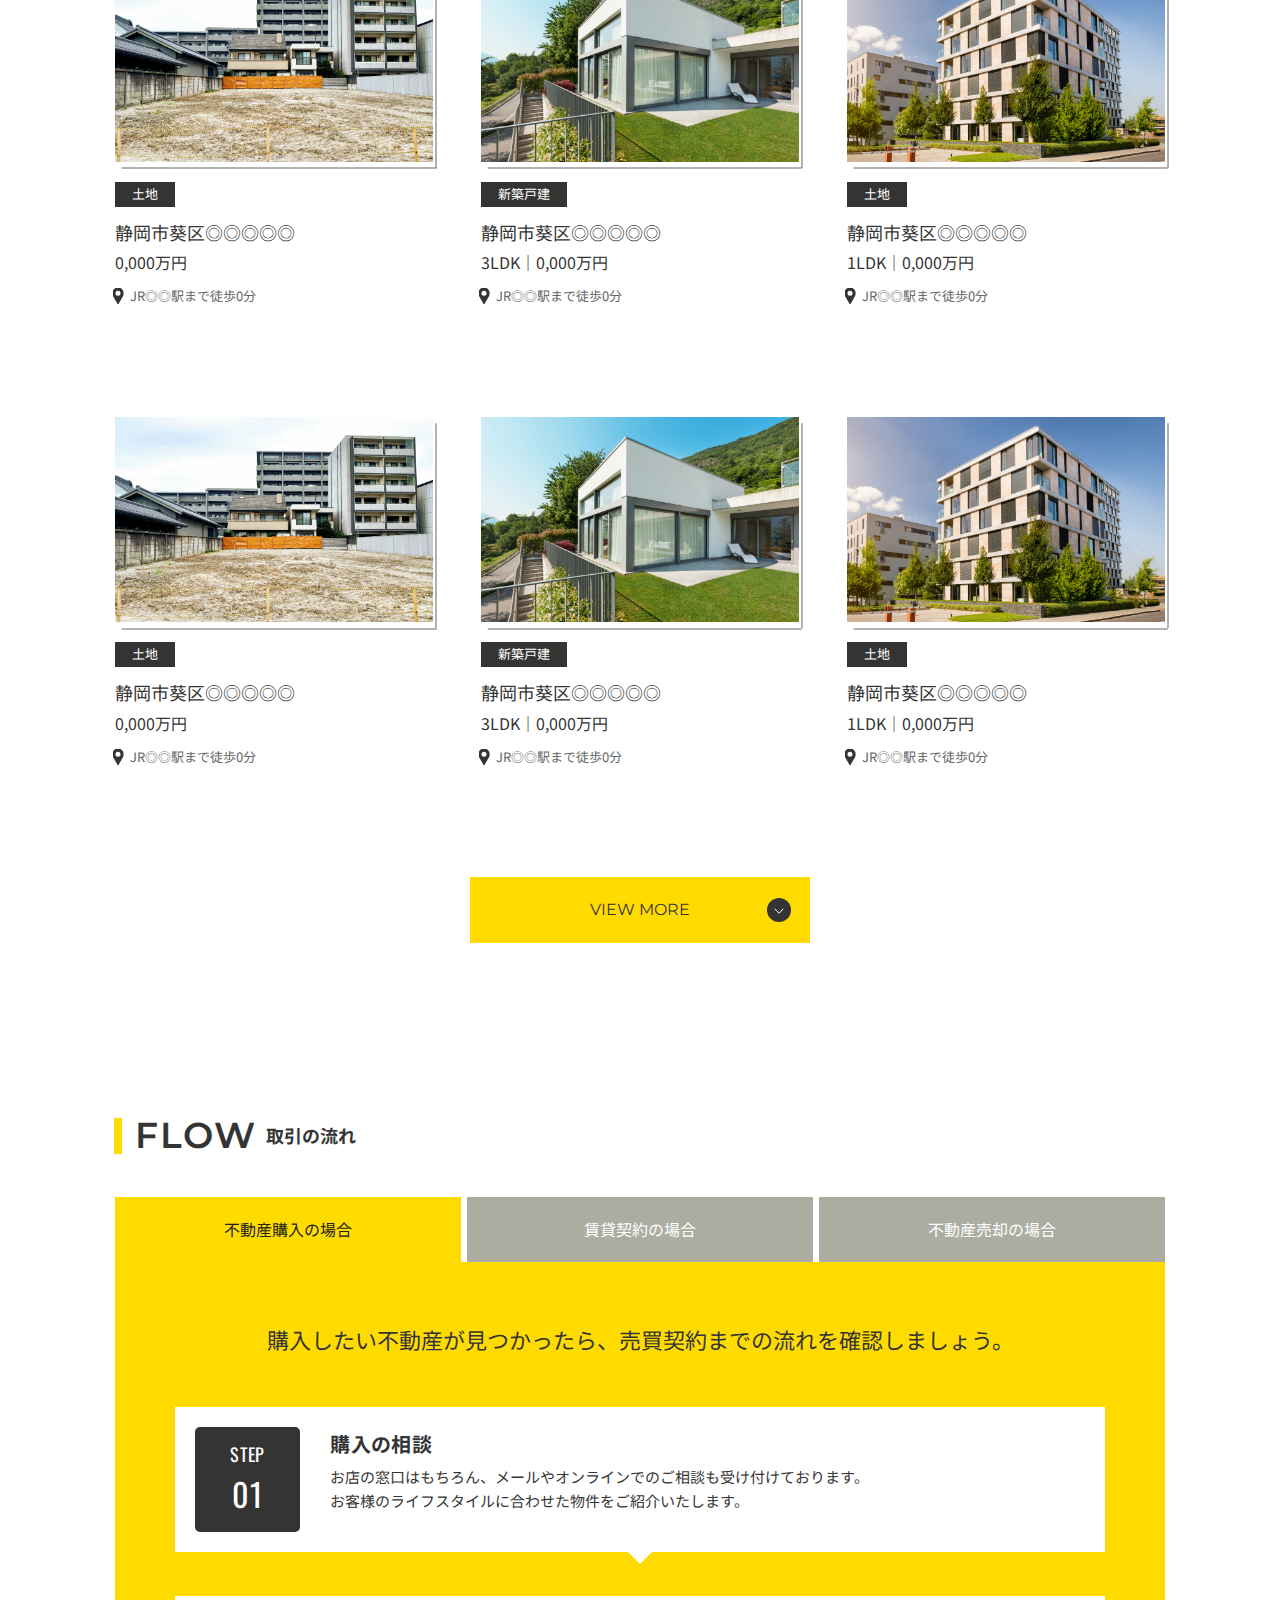
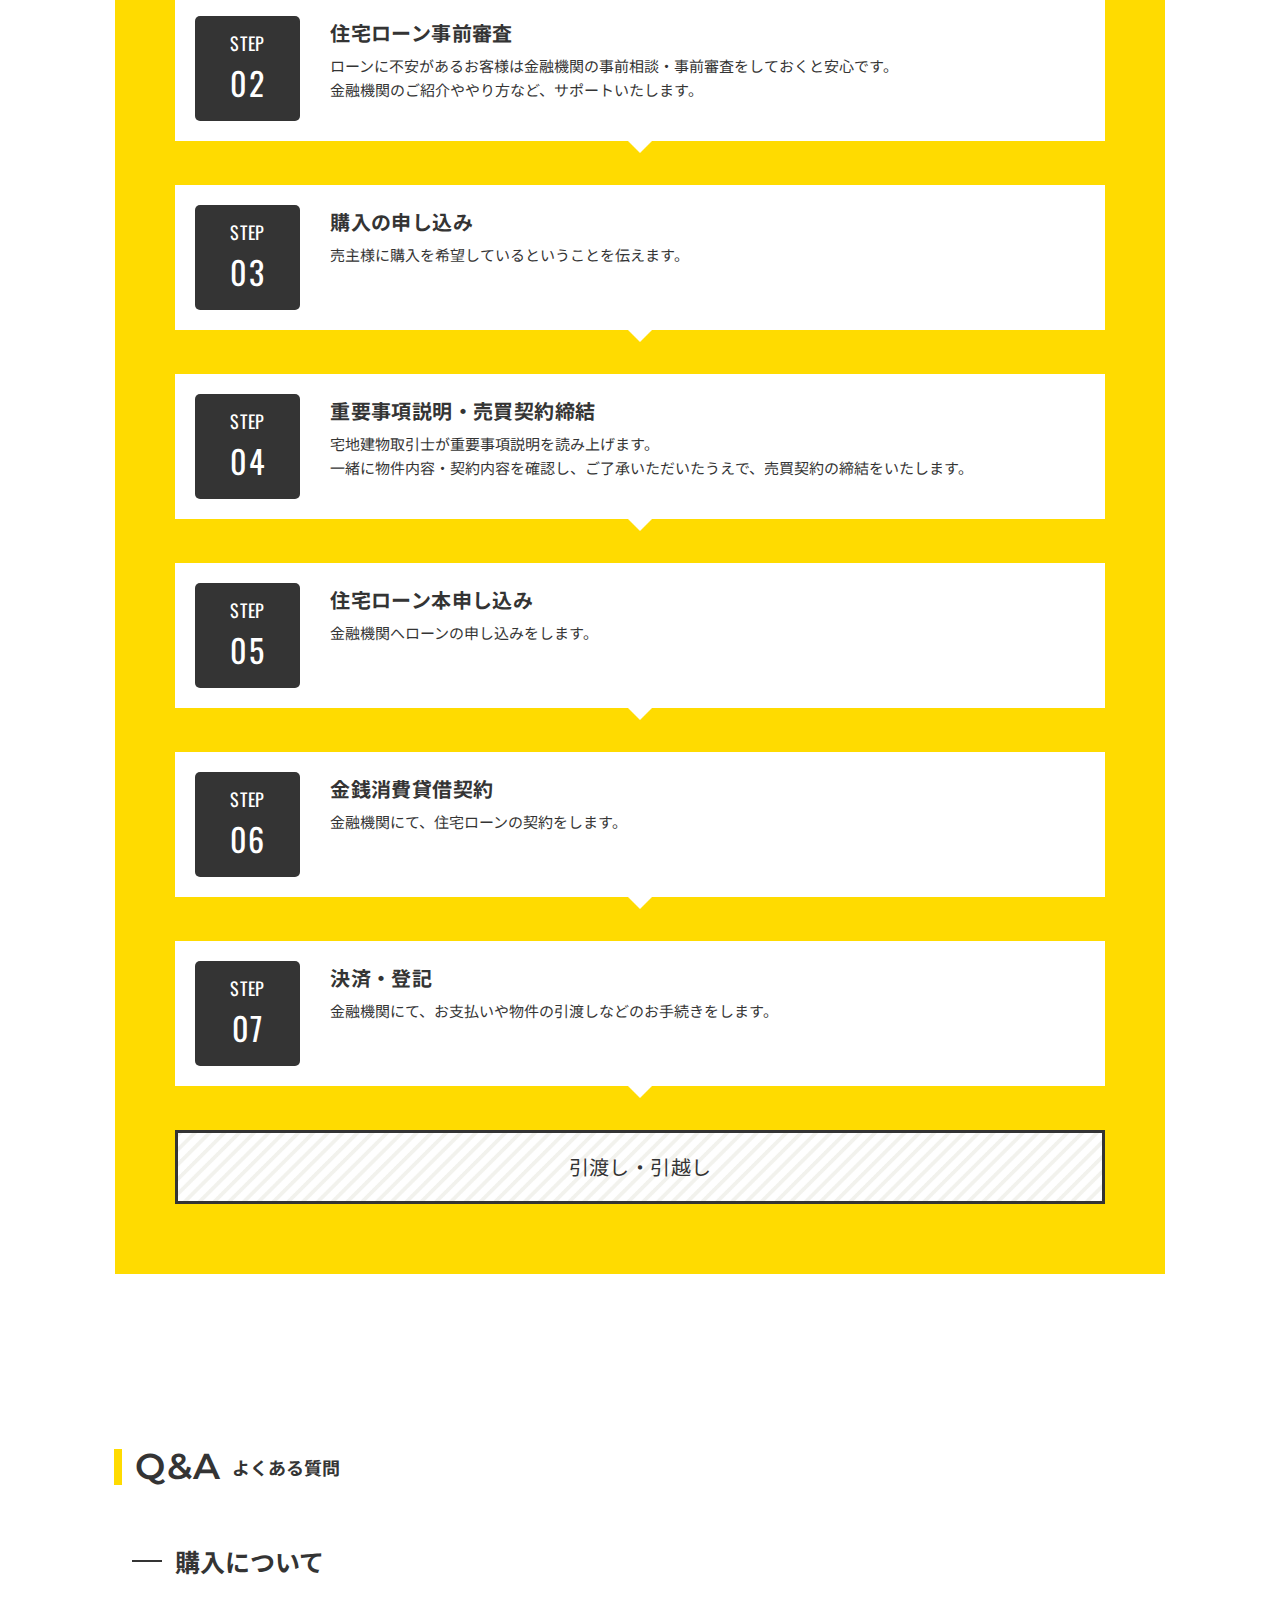
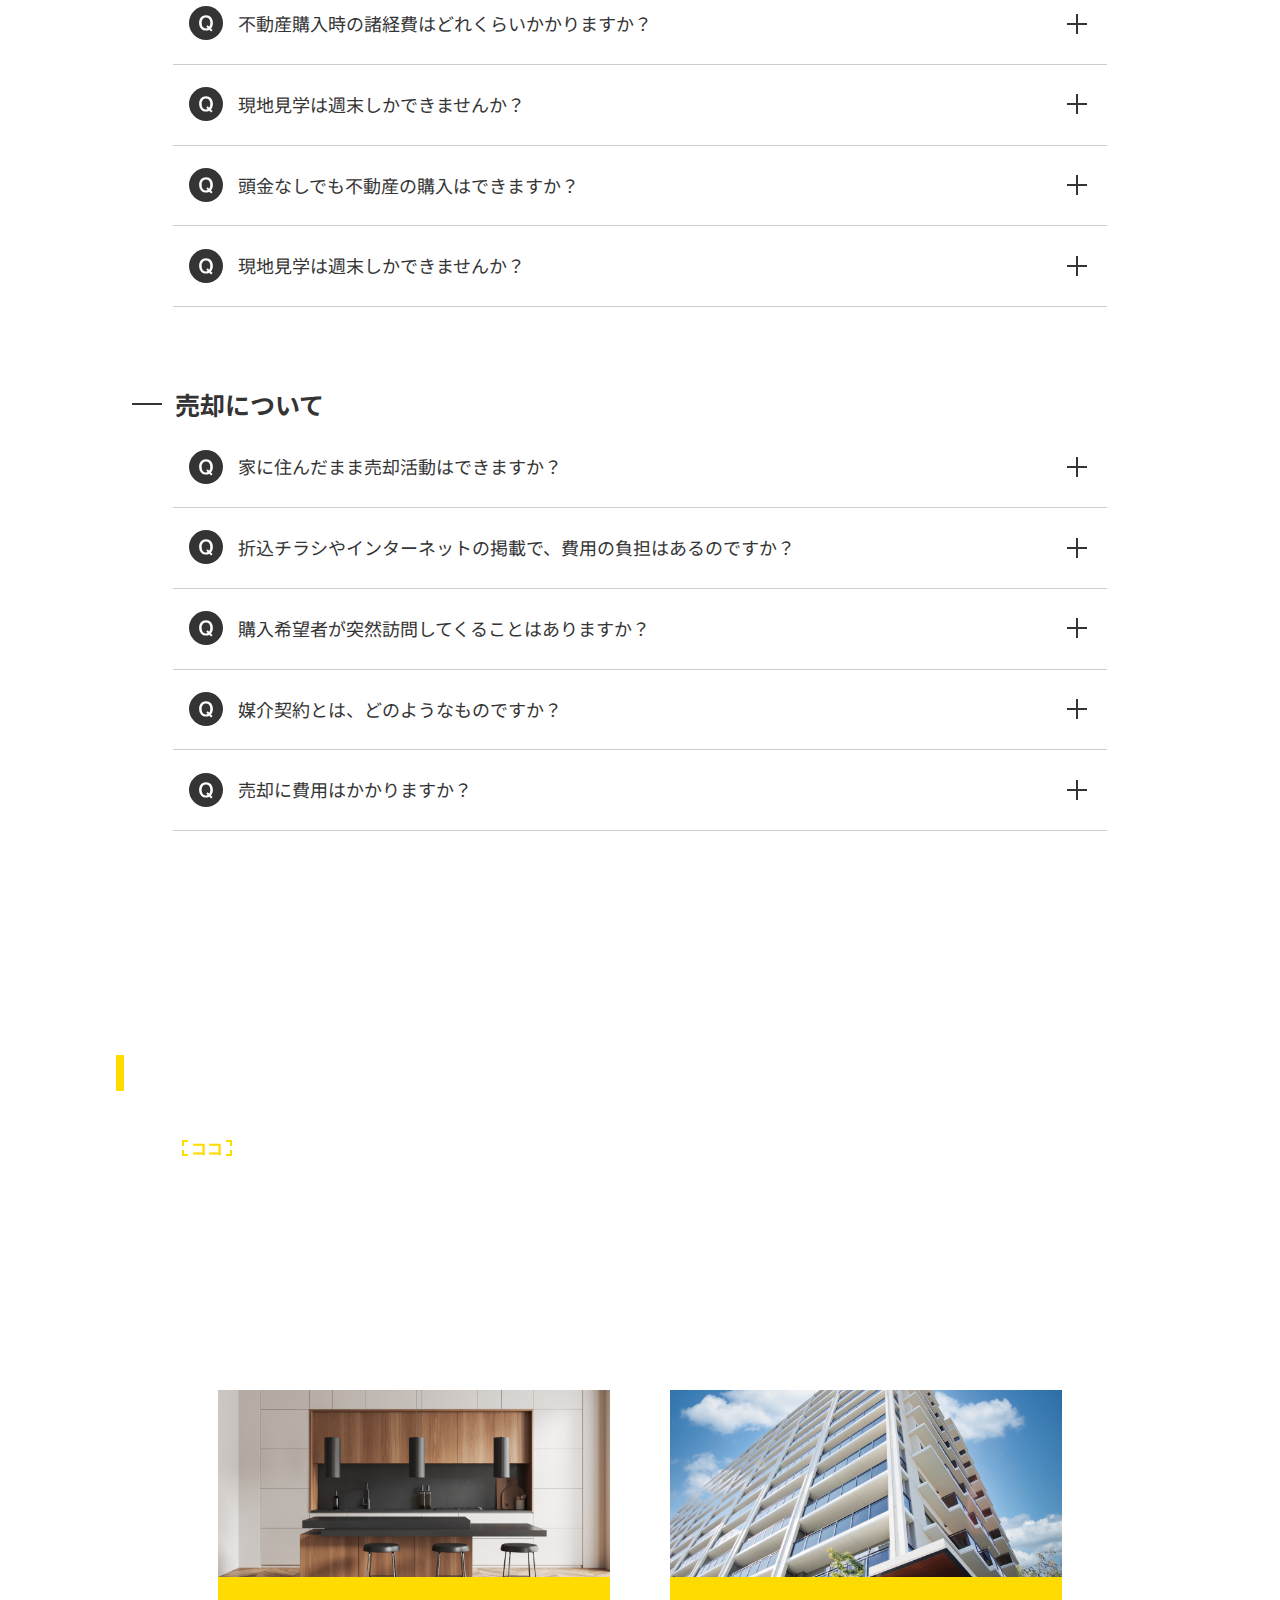
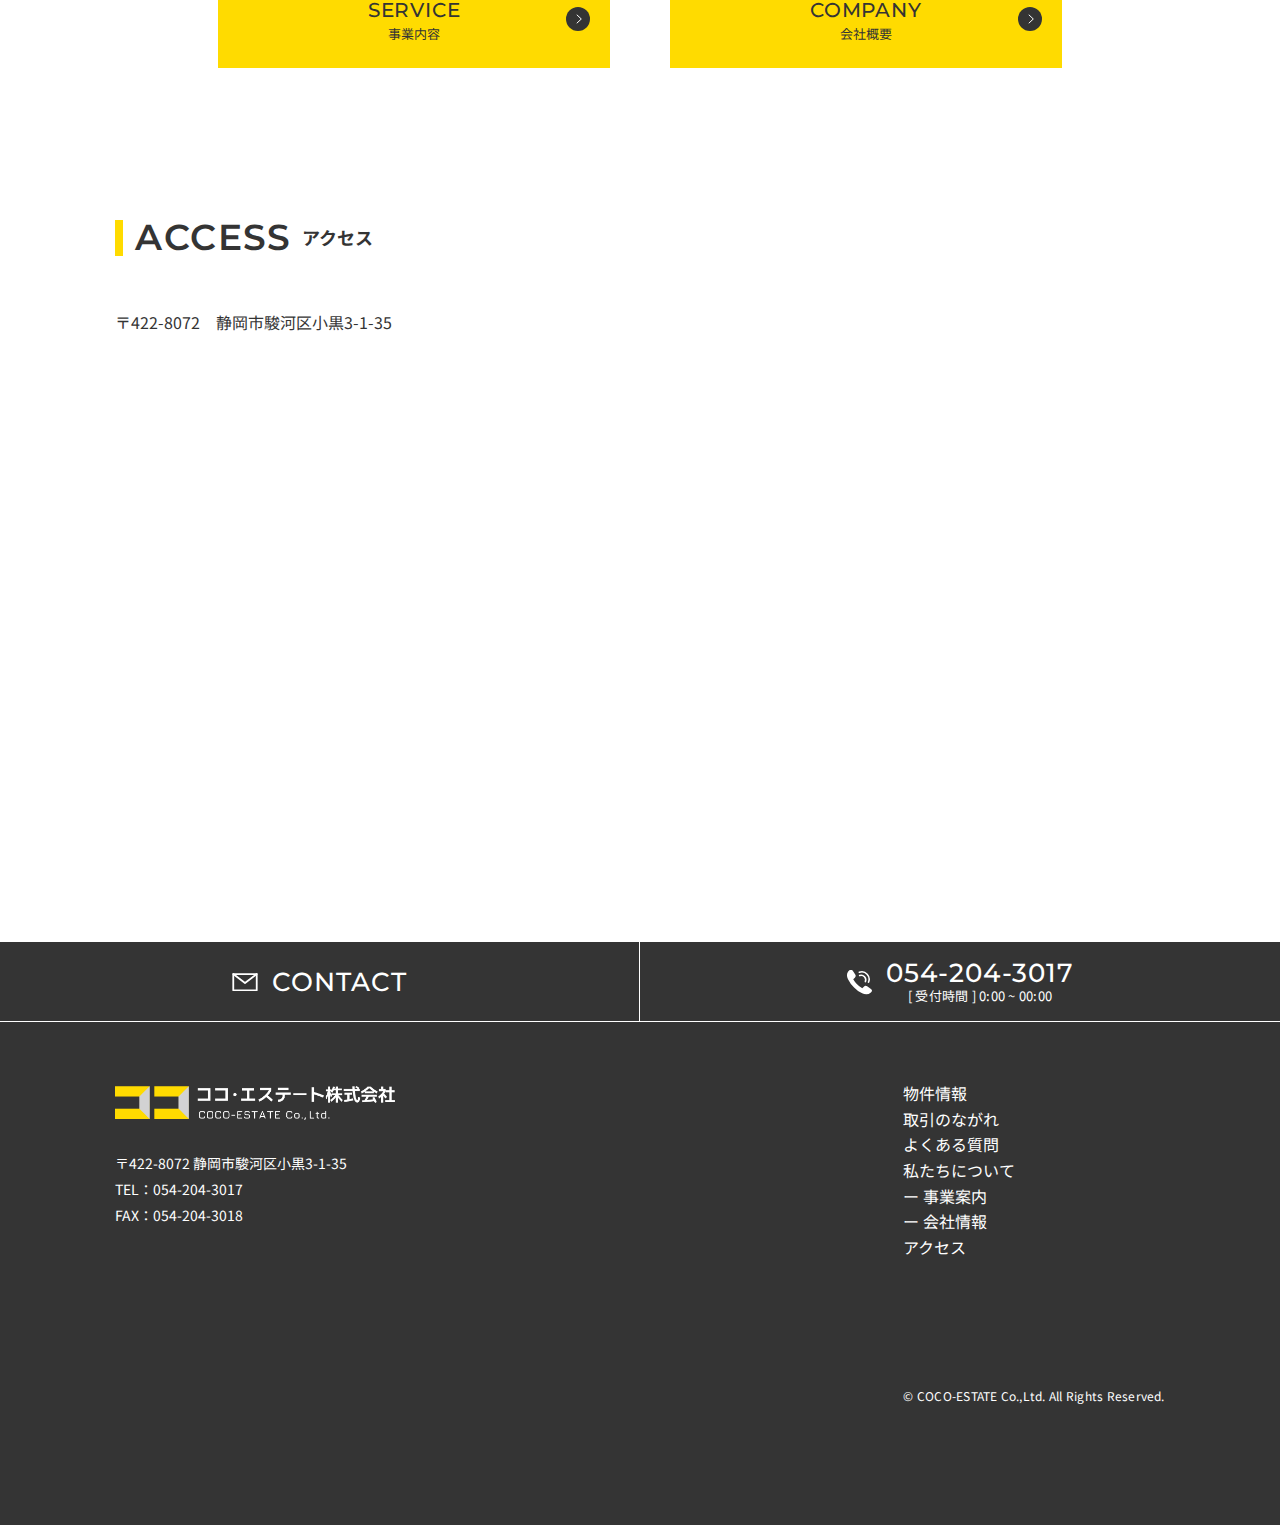
==== commit 10eb44af: "category.php追加" ====
--- a/index.html
+++ b/index.html
@@ -125,7 +125,7 @@
                         <a href="#">土地</a>
                         <a href="#">新築戸建</a>
                         <a href="#">中古戸建</a>
-                        <a href="#">新築マンション</a>
+                        <a href="/category/newly_built_apartment">新築マンション</a>
                         <a href="#">中古マンション</a>
                     </div>
                 </div>
--- a/assets/css/style.css
+++ b/assets/css/style.css
@@ -732,7 +732,7 @@
 .p-header__nav {
   height: 100%;
 }
-.p-header__nav ul {
+.p-header__nav .p-header__nav-items {
   display: -webkit-box;
   display: -ms-flexbox;
   display: flex;
@@ -744,77 +744,55 @@
           align-items: center;
   height: 80px;
 }
-.p-header__nav .p-header__nav-item {
-  padding-top: 7px;
-}
-.p-header__nav .p-header__nav-item:nth-child(1) {
+.p-header__nav li {
+  display: -webkit-box;
+  display: -ms-flexbox;
+  display: flex;
+  height: 100%;
+}
+.p-header__nav li:nth-child(1) {
   padding-right: 49px;
 }
 @media screen and (min-width: 1023px) and (max-width: 1145px) {
-  .p-header__nav .p-header__nav-item:nth-child(1) {
+  .p-header__nav li:nth-child(1) {
     padding-right: 20px;
   }
 }
-.p-header__nav .p-header__nav-item:nth-child(2) {
+.p-header__nav li:nth-child(2) {
   padding-right: 31px;
 }
 @media screen and (min-width: 1023px) and (max-width: 1145px) {
-  .p-header__nav .p-header__nav-item:nth-child(2) {
+  .p-header__nav li:nth-child(2) {
     padding-right: 20px;
   }
 }
-.p-header__nav .p-header__nav-item:nth-child(3) {
+.p-header__nav li:nth-child(3) {
   padding-right: 40px;
 }
 @media screen and (min-width: 1023px) and (max-width: 1145px) {
-  .p-header__nav .p-header__nav-item:nth-child(3) {
+  .p-header__nav li:nth-child(3) {
     padding-right: 20px;
   }
 }
-.p-header__nav .p-header__nav-item:nth-child(4) {
+.p-header__nav li:nth-child(4) {
   padding-right: 40px;
 }
 @media screen and (min-width: 1023px) and (max-width: 1145px) {
-  .p-header__nav .p-header__nav-item:nth-child(4) {
+  .p-header__nav li:nth-child(4) {
     padding-right: 20px;
   }
 }
-.p-header__nav .p-header__nav-item:nth-child(5) {
+.p-header__nav li:nth-child(5) {
   padding-right: 40px;
 }
 @media screen and (min-width: 1023px) and (max-width: 1145px) {
-  .p-header__nav .p-header__nav-item:nth-child(5) {
+  .p-header__nav li:nth-child(5) {
     padding-right: 20px;
   }
 }
-.p-header__nav .p-header__nav-item a {
-  position: relative;
+.p-header__nav li > a {
   padding-bottom: 3px;
   font-size: 14px;
-}
-.p-header__nav .p-header__nav-item a::before {
-  background: #ffdb00;
-  content: "";
-  width: 100%;
-  height: 2px;
-  position: absolute;
-  left: 0;
-  bottom: 0;
-  margin: auto;
-  -webkit-transform-origin: right top;
-          transform-origin: right top;
-  -webkit-transform: scale(0, 1);
-          transform: scale(0, 1);
-  -webkit-transition: -webkit-transform 0.3s;
-  transition: -webkit-transform 0.3s;
-  transition: transform 0.3s;
-  transition: transform 0.3s, -webkit-transform 0.3s;
-}
-.p-header__nav .p-header__nav-item a:hover::before {
-  -webkit-transform-origin: left top;
-          transform-origin: left top;
-  -webkit-transform: scale(1, 1);
-          transform: scale(1, 1);
 }
 .p-header__nav a {
   display: -webkit-box;
@@ -824,12 +802,59 @@
       -ms-flex-align: center;
           align-items: center;
 }
-.p-header__nav a .p-header-nav__link {
+.p-header__nav a span {
   font-size: 14px;
   color: #343434;
 }
 
-.p-header-nav__btn {
+.p-header__nav li:nth-child(4) {
+  position: relative;
+}
+.p-header__nav li:nth-child(4):hover .sub-menu {
+  display: block;
+}
+.p-header__nav li:nth-child(4) .sub-menu {
+  -webkit-transition: 1s;
+  transition: 1s;
+  display: none;
+  width: 100%;
+  position: absolute;
+  top: 100%;
+  left: -15%;
+  border: none;
+  font-weight: 300;
+}
+.p-header__nav li:nth-child(4) .sub-menu li {
+  background-color: #fff;
+  height: 45px;
+  position: relative;
+  padding: 0 0 0 10px;
+  display: -webkit-box;
+  display: -ms-flexbox;
+  display: flex;
+  -webkit-box-pack: center;
+      -ms-flex-pack: center;
+          justify-content: center;
+}
+.p-header__nav li:nth-child(4) .sub-menu li::before {
+  content: "";
+  background: url(../img/header/header_icon.svg) no-repeat center center/cover;
+  width: 17px;
+  height: 17px;
+  position: absolute;
+  top: 50%;
+  left: 17%;
+  -webkit-transform: translate(-50%, -50%);
+          transform: translate(-50%, -50%);
+}
+.p-header__nav li:nth-child(4) .sub-menu li:hover {
+  background: #f2f2ef;
+}
+.p-header__nav li:nth-child(4) .sub-menu li a {
+  font-size: 14px;
+}
+
+.p-header__nav-items > li:last-child {
   background: #222222;
   color: #fff;
   font-size: 16px;
@@ -837,126 +862,183 @@
   transition: 0.3s;
   height: 80px;
   width: 190px;
+  display: -webkit-box;
+  display: -ms-flexbox;
+  display: flex;
+  -webkit-box-pack: center;
+      -ms-flex-pack: center;
+          justify-content: center;
+  -webkit-box-align: center;
+      -ms-flex-align: center;
+          align-items: center;
   font-family: "Montserrat", sans-serif;
-}
-.p-header-nav__btn:hover {
+  position: relative;
+}
+.p-header__nav-items > li:last-child::before {
+  content: "";
+  background: url(../img/header/header_mail.svg) no-repeat center center/cover;
+  width: 17px;
+  height: 12px;
+  position: absolute;
+  left: 25%;
+  top: 50%;
+  -webkit-transform: translate(-50%, -50%);
+          transform: translate(-50%, -50%);
+}
+.p-header__nav-items > li:last-child:hover {
   opacity: 0.8;
 }
-.p-header-nav__btn a {
+.p-header__nav-items > li:last-child a {
   height: 80px;
   width: 190px;
   -webkit-box-pack: center;
       -ms-flex-pack: center;
           justify-content: center;
-}
-.p-header-nav__btn a img {
-  width: 17px;
-  height: 12px;
-}
-.p-header-nav__btn span {
+  padding-left: 20px;
+}
+.p-header__nav-items > li:last-child span {
   margin-left: 10px;
 }
 
-.p-drawer {
+.p-drawer__icon {
+  display: none;
+  position: fixed;
+  right: 10%;
+  top: 10px;
+  z-index: 41;
+  text-align: center;
+  cursor: pointer;
+  -webkit-transition: all 0.5s ease 0s;
+  transition: all 0.5s ease 0s;
+  background: transparent;
+  -webkit-box-shadow: none;
+          box-shadow: none;
+  border: none;
+  padding: 0;
+}
+@media screen and (min-width: 600px) and (max-width: 1023px) {
+  .p-drawer__icon {
+    display: block;
+  }
+}
+@media screen and (max-width: 599px) {
+  .p-drawer__icon {
+    display: block;
+  }
+}
+
+.p-drawer__bars {
+  display: inline-block;
+  width: 22px;
+  height: 14px;
   position: relative;
-}
-@media screen and (min-width: 1024px) {
-  .p-drawer {
-    display: none;
-  }
-}
-.p-drawer__icon {
+  vertical-align: bottom;
+}
+.p-drawer__bars span {
   position: absolute;
-  top: -15px;
-  right: 1rem;
-  z-index: 42;
-  cursor: pointer;
-}
-.p-drawer__icon span {
-  position: absolute;
+  right: 0;
+  left: 0;
+  display: block;
+  background: #ffdb00;
+  width: 100%;
+  height: 2px;
+  border-radius: 0;
+  -webkit-transition: all 0.5s linear 0s;
+  transition: all 0.5s linear 0s;
+}
+.p-drawer__bars span:nth-of-type(1) {
   top: 0;
-  right: 0;
-  width: 33px;
-  height: 7px;
-  background: #111;
-  -webkit-transition: top 0.3s linear, -webkit-transform 0.3s linear;
-  transition: top 0.3s linear, -webkit-transform 0.3s linear;
-  transition: transform 0.3s linear, top 0.3s linear;
-  transition: transform 0.3s linear, top 0.3s linear, -webkit-transform 0.3s linear;
-}
-.p-drawer__icon span:nth-of-type(2) {
-  top: 11px;
-}
-.p-drawer__icon span:nth-of-type(3) {
-  top: 22px;
-}
-.p-drawer__icon.active span:nth-of-type(1) {
+}
+.p-drawer__bars span:nth-of-type(2) {
+  top: 6px;
+}
+.p-drawer__bars span:nth-of-type(3) {
+  top: 12px;
+}
+.is-checked .p-drawer__bars span:nth-of-type(1) {
+  top: 10px;
+  -webkit-transform: rotate(-45deg);
+          transform: rotate(-45deg);
+  background: #343434;
+}
+.is-checked .p-drawer__bars span:nth-of-type(2) {
+  background: transparent;
+}
+.is-checked .p-drawer__bars span:nth-of-type(3) {
   top: 10px;
   -webkit-transform: rotate(45deg);
           transform: rotate(45deg);
   background: #343434;
 }
-.p-drawer__icon.active span:nth-of-type(2) {
-  display: none;
-}
-.p-drawer__icon.active span:nth-of-type(3) {
-  top: 10px;
-  -webkit-transform: rotate(-45deg);
-          transform: rotate(-45deg);
-  background: #343434;
-}
-
-.p-drawer__panel {
+
+.p-drawer__content-cover {
   position: fixed;
+  visibility: hidden;
+  opacity: 0;
+  -webkit-transform: translateX(0);
+          transform: translateX(0);
   top: 0;
-  right: 0;
-  z-index: 41;
-  padding: 8rem 0rem 2rem;
-  width: 50vw;
-  height: 100vh;
+  bottom: auto;
+  width: 100%;
+  height: 100%;
+  max-width: 100%;
+  -webkit-transition: all 0.5s linear 0s;
+  transition: all 0.5s linear 0s;
   background: #ffdb00;
-  translate: 100vw;
-  opacity: 0;
-  -webkit-transition: 0.5s;
-  transition: 0.5s;
-}
-@media screen and (max-width: 599px) {
-  .p-drawer__panel {
-    width: 80vw;
-  }
-}
-.p-drawer__panel ul {
+  z-index: 40;
+  padding-top: 36px;
+}
+.p-drawer__content-cover.is-checked {
+  visibility: visible;
+  opacity: 0.9;
+}
+.p-drawer__content-cover .p-drawer__logo {
+  width: 280px;
+  margin: 40px auto;
+  display: block;
+  background: #fff;
+  padding: 10px;
+  text-align: center;
+}
+.p-drawer__content-cover .p-drawer__logo img {
+  margin: 0px auto;
+  width: 95%;
+}
+.p-drawer__content-cover .p-drawer__content-list {
   list-style: none;
-}
-.p-drawer__panel li {
-  padding: 1.75rem 0;
-  border-bottom: 1px dotted #343434;
+  margin: 0 auto;
+  padding: 0;
+  width: 200px;
+  max-width: 100%;
+}
+.p-drawer__content-cover .p-drawer__content-list .sub-menu li {
+  font-size: 13px;
+}
+.p-drawer__content-cover .p-drawer__content-list .sub-menu li a {
+  padding: 5px 5px 5px 15px;
   position: relative;
 }
-.p-drawer__panel li:first-child {
-  border-top: 1px dotted #343434;
-}
-.p-drawer__panel li::before {
+.p-drawer__content-cover .p-drawer__content-list .sub-menu li a::before {
   content: "";
+  height: 1px;
+  width: 10px;
+  background: #000;
   position: absolute;
   top: 50%;
-  right: 79px;
+  left: 33%;
   -webkit-transform: translate(-50%, -50%);
           transform: translate(-50%, -50%);
-  background: url(../img/fv/Icon\ awesome-caret-right.svg) no-repeat center center/contain;
-  width: 15px;
-  height: 14px;
-}
-.p-drawer__panel a {
+}
+.p-drawer__content-cover .p-drawer__content-list li:nth-child(4) > a {
+  padding: 12px 30px 5px 16px;
+}
+.p-drawer__content-cover .p-drawer__content-list li a {
   text-decoration: none;
+  display: block;
+  position: relative;
+  padding: 12px 30px 12px 16px;
   color: #343434;
-  font-size: 1rem;
-  display: block;
-  padding-left: 30px;
-}
-.p-drawer__panel.active {
-  translate: 0;
-  opacity: 1;
+  text-align: center;
 }
 
 .p-fv {
@@ -1226,6 +1308,11 @@
       -ms-flex-align: center;
           align-items: center;
 }
+.p-search .p-search__btn-buy-btn .active,
+.p-search .p-search__btn-borrow-btn .active {
+  background: #ffdb00;
+  color: #343434;
+}
 @media screen and (min-width: 1023px) and (max-width: 1359px) {
   .p-search .p-search__btn-buy-btn,
   .p-search .p-search__btn-borrow-btn {
@@ -1340,12 +1427,6 @@
     margin-top: 80px;
   }
 }
-.p-result__item:first-child {
-  margin-top: 50px;
-}
-.p-result__item:last-child {
-  margin-bottom: 0;
-}
 .p-result__item-img {
   position: relative;
 }
@@ -1399,6 +1480,14 @@
   left: 1%;
   -webkit-transform: translate(-50%, -50%);
           transform: translate(-50%, -50%);
+}
+
+.p-result__item.is-hidden {
+  visibility: hidden;
+  opacity: 0;
+  height: 0;
+  margin: 0 10px;
+  padding: 0;
 }
 
 .p-result__btn {
@@ -1637,6 +1726,12 @@
 }
 .p-AboutFv__breadcrumb p:last-child::before {
   content: none;
+}
+.p-AboutFv__breadcrumb > span {
+  margin: 0 8px;
+}
+.p-AboutFv__breadcrumb > span:first-child {
+  margin: 0 8px 0 0;
 }
 .p-AboutFv__wrap {
   display: -webkit-box;
@@ -1731,6 +1826,7 @@
   }
 }
 .p-AboutFv__img {
+  margin-top: 3%;
   width: 70.27%;
   -ms-flex-negative: 0;
       flex-shrink: 0;
@@ -2343,13 +2439,13 @@
   line-height: 1.8571428571;
 }
 
-.p-footer__bottom-right > ul {
+.p-footer__bottom-right-list {
   display: -webkit-box;
   display: -ms-flexbox;
   display: flex;
 }
 @media screen and (min-width: 600px) and (max-width: 1023px) {
-  .p-footer__bottom-right > ul {
+  .p-footer__bottom-right-list {
     -webkit-box-orient: vertical;
     -webkit-box-direction: normal;
         -ms-flex-flow: column;
@@ -2358,7 +2454,7 @@
   }
 }
 @media screen and (max-width: 599px) {
-  .p-footer__bottom-right > ul {
+  .p-footer__bottom-right-list {
     -webkit-box-orient: vertical;
     -webkit-box-direction: normal;
         -ms-flex-flow: column;
@@ -2366,51 +2462,57 @@
     margin-top: 20px;
   }
 }
-.p-footer__bottom-right > ul > li {
+.p-footer__bottom-right-list li {
   padding-left: 60px;
 }
 @media screen and (min-width: 1023px) and (max-width: 1200px) {
-  .p-footer__bottom-right > ul > li {
+  .p-footer__bottom-right-list li {
     padding-left: 30px;
   }
 }
 @media screen and (min-width: 600px) and (max-width: 1023px) {
-  .p-footer__bottom-right > ul > li {
+  .p-footer__bottom-right-list li {
     padding-left: 3%;
     padding-bottom: 2%;
   }
 }
 @media screen and (max-width: 599px) {
-  .p-footer__bottom-right > ul > li {
+  .p-footer__bottom-right-list li {
     padding-left: 3%;
     padding-bottom: 2%;
   }
 }
-.p-footer__bottom-right > ul > li > a {
+.p-footer__bottom-right-list li a {
   font-size: 15px;
 }
 
-.p-footer__bottom-right-about ul {
-  margin-top: 6px;
-}
-.p-footer__bottom-right-about li {
-  font-size: 14px;
-  line-height: 2.1428571429;
-}
-
-@media screen and (min-width: 600px) and (max-width: 1023px) {
-  .p-footer__bottom-right-TopAbout ul {
+@media screen and (min-width: 600px) and (max-width: 1023px) {
+  .p-footer__bottom-right-list li:nth-child(4) ul {
     padding-left: 3%;
   }
 }
 @media screen and (max-width: 599px) {
-  .p-footer__bottom-right-TopAbout ul {
+  .p-footer__bottom-right-list li:nth-child(4) ul {
     padding-left: 3%;
   }
 }
-.p-footer__bottom-right-TopAbout li {
+.p-footer__bottom-right-list li:nth-child(4) ul li {
   font-size: 14px;
   margin-top: 10px;
+}
+.p-footer__bottom-right-list li:nth-child(4) ul li a {
+  position: relative;
+}
+.p-footer__bottom-right-list li:nth-child(4) ul li a::before {
+  content: "";
+  height: 1px;
+  width: 10px;
+  background: #fff;
+  position: absolute;
+  top: 50%;
+  left: -10px;
+  -webkit-transform: translate(-50%, -50%);
+          transform: translate(-50%, -50%);
 }
 
 @media (min-width: 768px) {
@@ -2689,43 +2791,13 @@
   display: -webkit-box;
   display: -ms-flexbox;
   display: flex;
-}
-@media screen and (min-width: 1024px) {
-  .p-single__breadcrumb {
-    padding-top: 21px;
-    padding-left: 123px;
-  }
-}
-@media screen and (min-width: 600px) and (max-width: 1023px) {
-  .p-single__breadcrumb {
-    padding: 1% 3%;
-  }
-}
-@media screen and (max-width: 599px) {
-  .p-single__breadcrumb {
-    padding: 1% 3%;
-  }
-}
-.p-single__breadcrumb p {
-  color: #343434;
-  font-size: 13px;
-  margin-right: 22px;
-  position: relative;
-}
-.p-single__breadcrumb p::before {
-  content: ">";
-  position: absolute;
-  top: 50%;
-  right: -19px;
-  font-size: 14px;
-  -webkit-transform: translate(-50%, -50%);
-          transform: translate(-50%, -50%);
-}
-.p-single__breadcrumb p:last-child {
-  margin-right: 0;
-}
-.p-single__breadcrumb p:last-child::before {
-  content: none;
+  padding: 1% 3%;
+}
+.p-single__breadcrumb > span {
+  margin: 0 8px;
+}
+.p-single__breadcrumb > span:first-child {
+  margin: 0 8px 0 0;
 }
 
 .p-single__info {
@@ -2746,18 +2818,8 @@
 }
 .p-single__info .p-single__label {
   display: inline-block;
-  width: 92px;
-  height: 35px;
-  display: -webkit-box;
-  display: -ms-flexbox;
-  display: flex;
-  -webkit-box-align: center;
-      -ms-flex-align: center;
-          align-items: center;
-  -webkit-box-pack: center;
-      -ms-flex-pack: center;
-          justify-content: center;
   font-size: 16px;
+  padding: 5px 8px;
   color: #fff;
   background: #343434;
 }
@@ -3559,22 +3621,7 @@
   display: -webkit-box;
   display: -ms-flexbox;
   display: flex;
-}
-@media screen and (min-width: 1024px) {
-  .p-contactFv__breadcrumb {
-    padding-top: 21px;
-    padding-left: 123px;
-  }
-}
-@media screen and (min-width: 600px) and (max-width: 1023px) {
-  .p-contactFv__breadcrumb {
-    padding: 1% 3%;
-  }
-}
-@media screen and (max-width: 599px) {
-  .p-contactFv__breadcrumb {
-    padding: 1% 3%;
-  }
+  padding: 1% 3%;
 }
 .p-contactFv__breadcrumb p {
   color: #343434;
@@ -3596,6 +3643,12 @@
 }
 .p-contactFv__breadcrumb p:last-child::before {
   content: none;
+}
+.p-contactFv__breadcrumb > span {
+  margin: 0 8px;
+}
+.p-contactFv__breadcrumb > span:first-child {
+  margin: 0 8px 0 0;
 }
 .p-contactFv__wrap {
   display: -webkit-box;
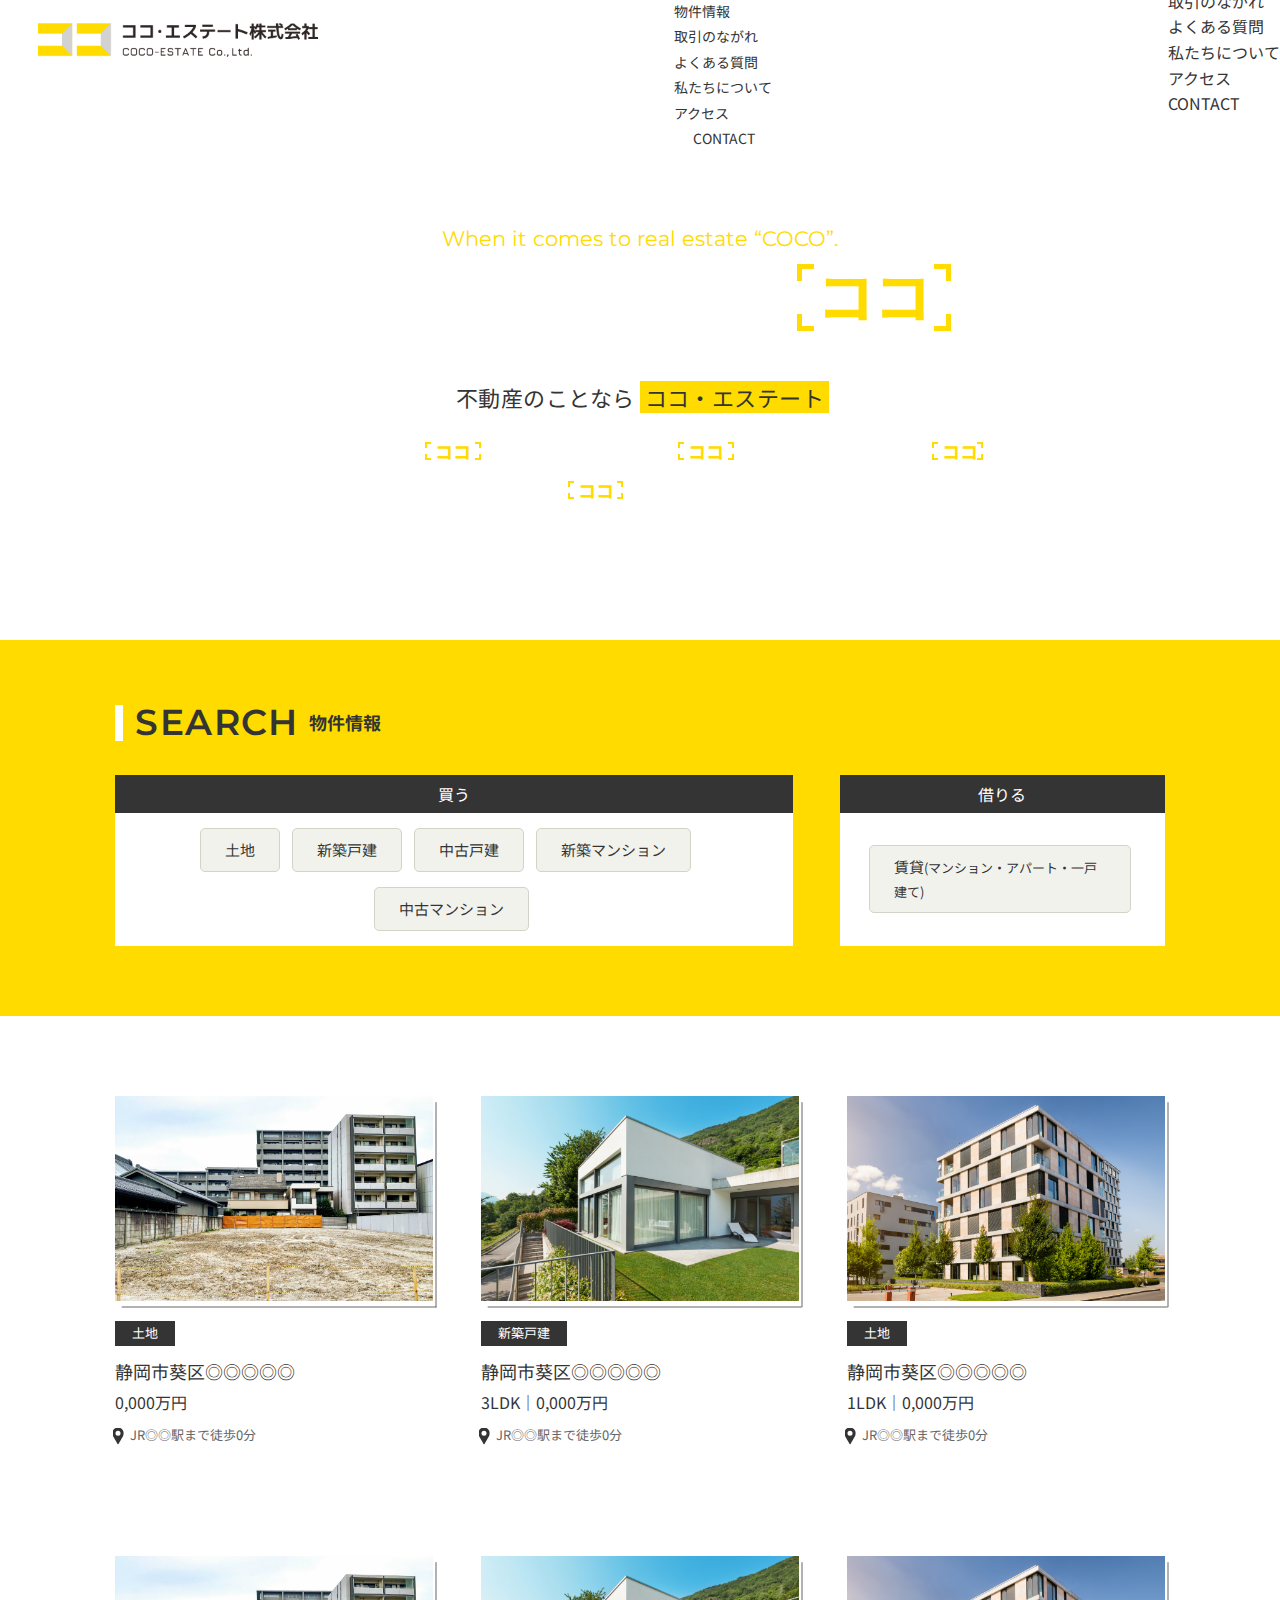
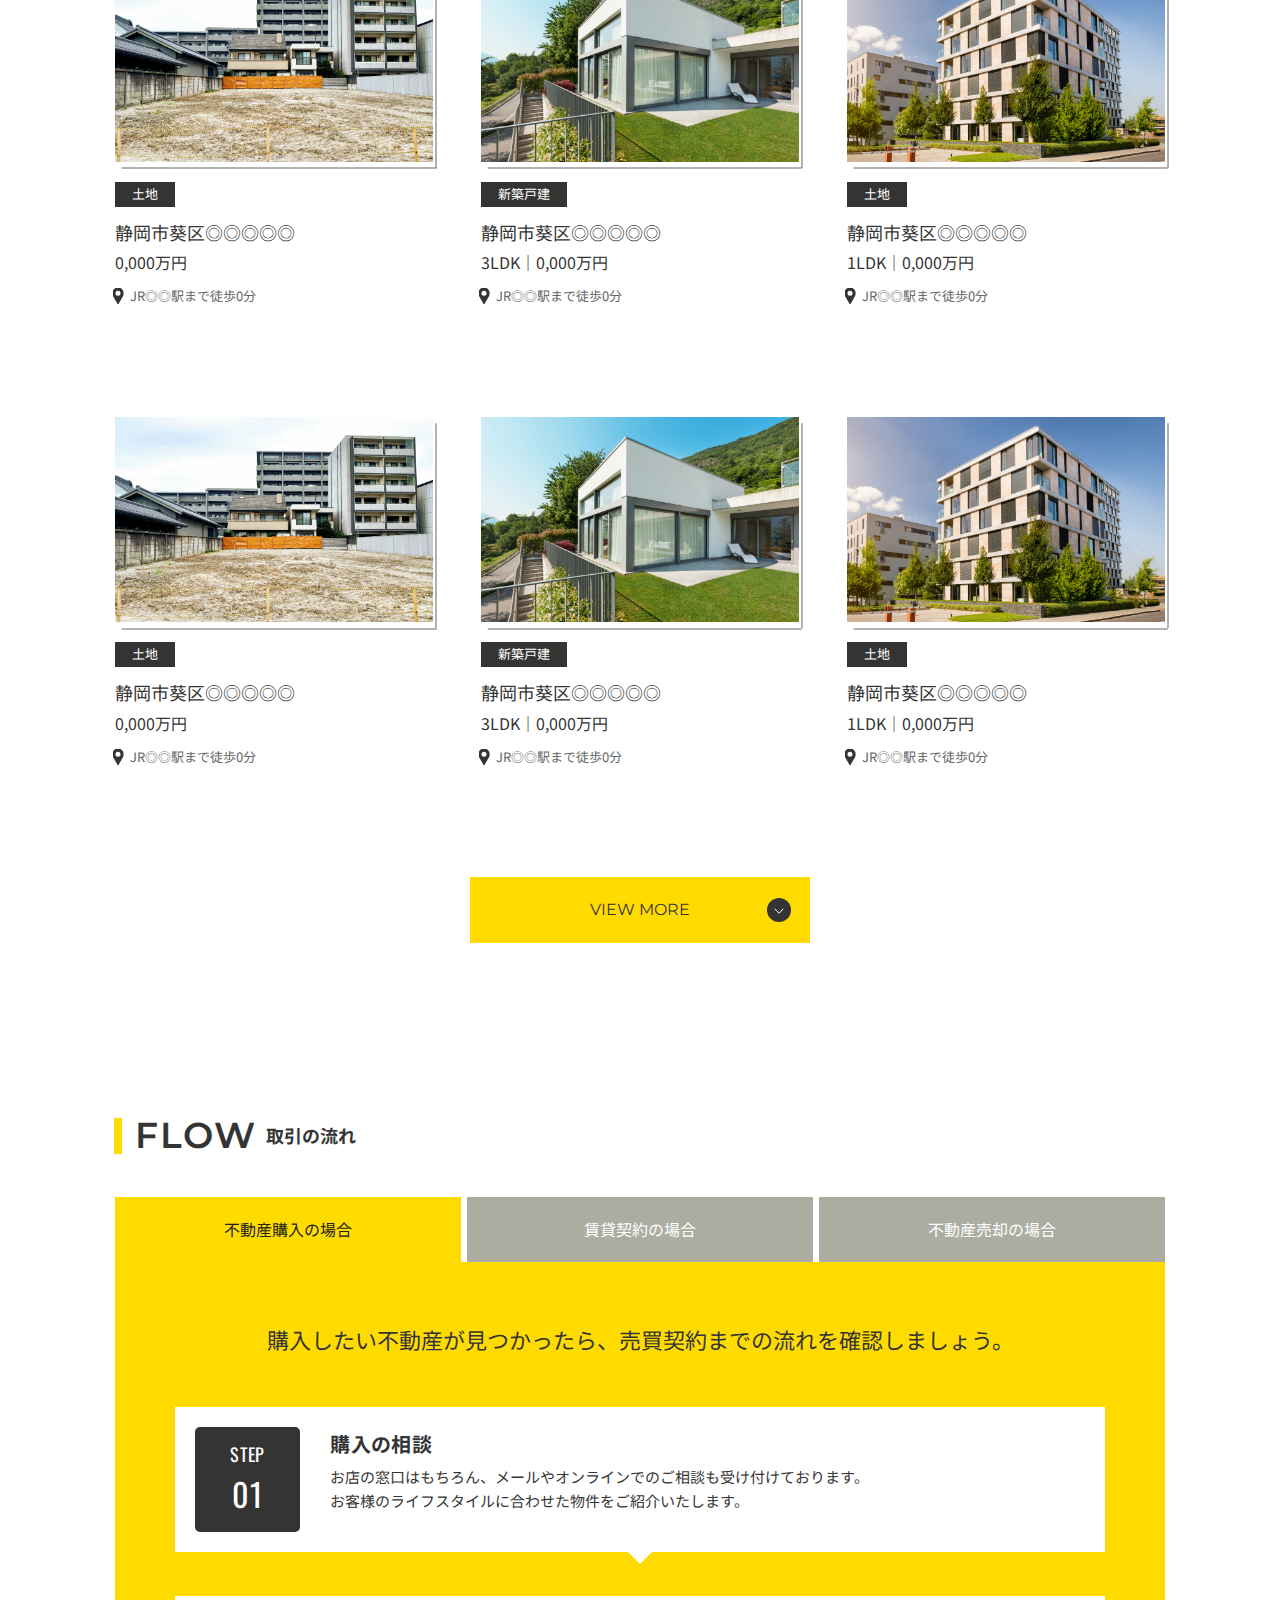
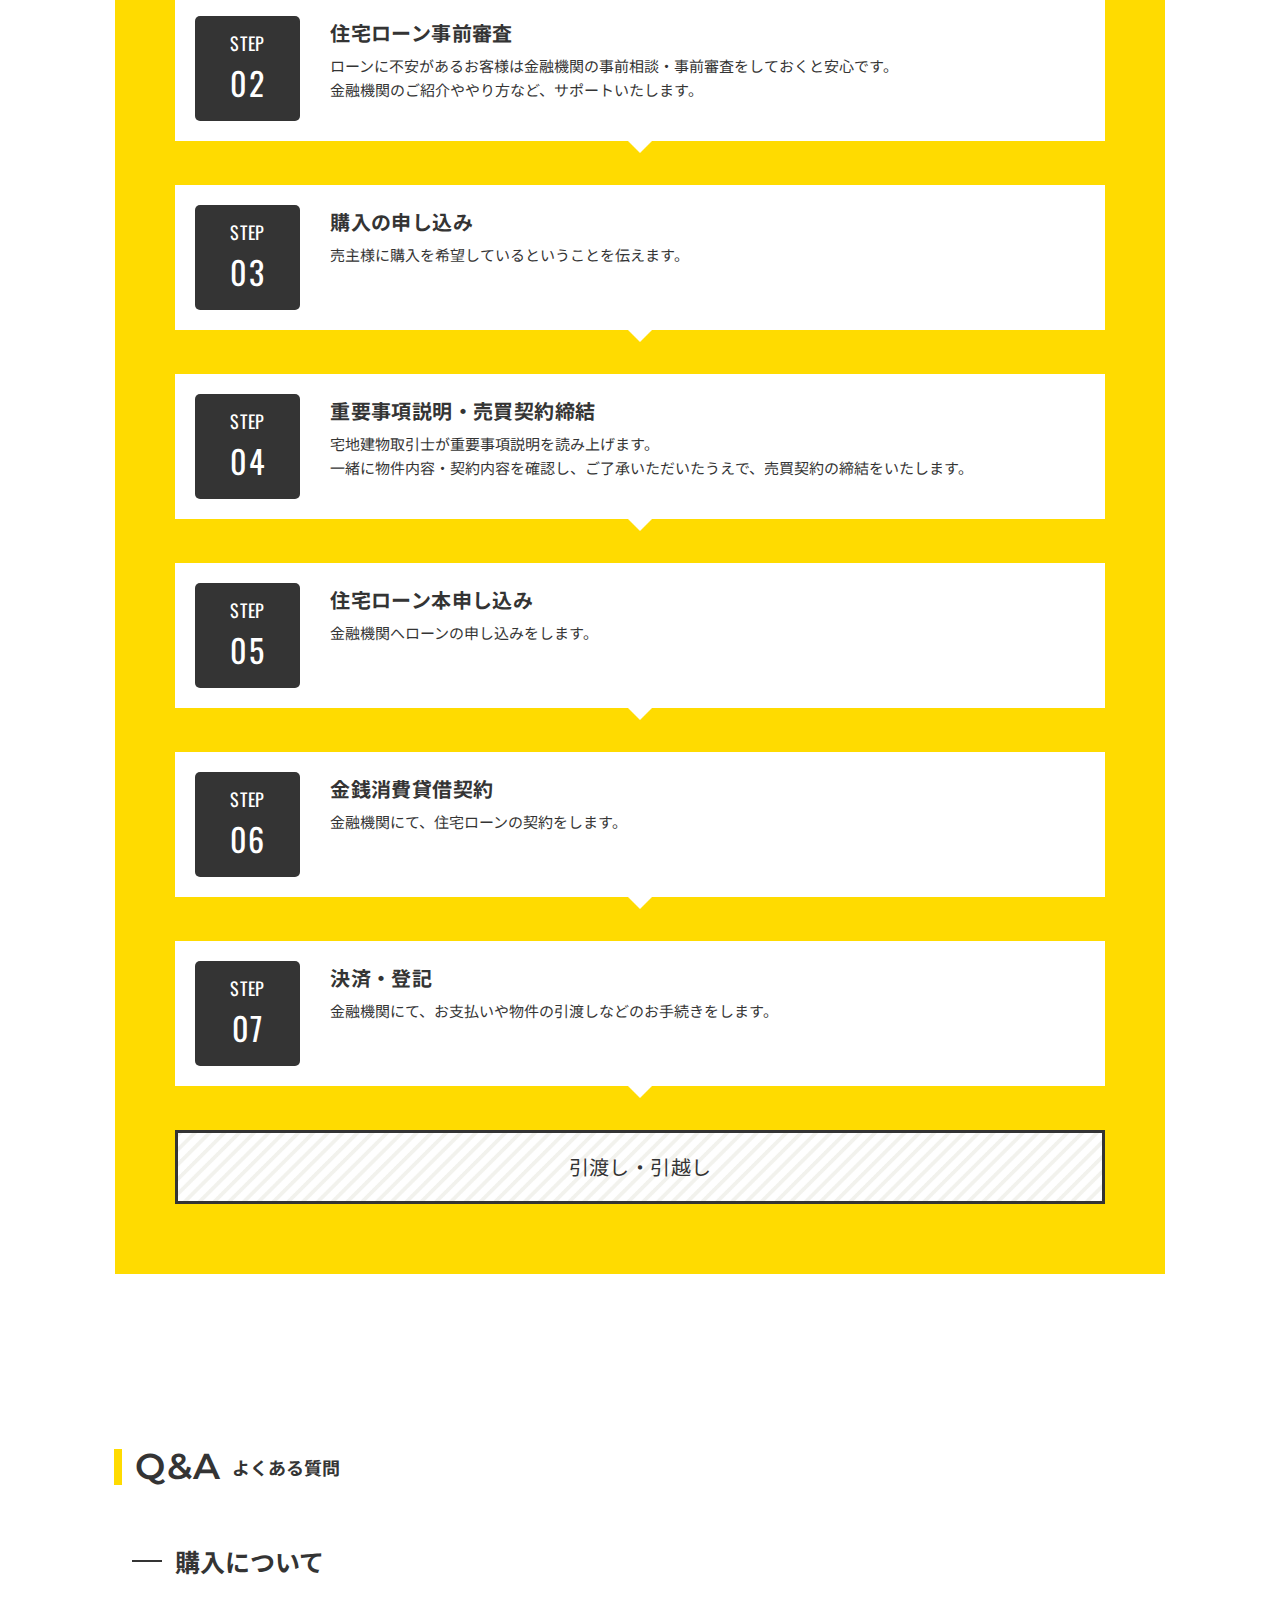
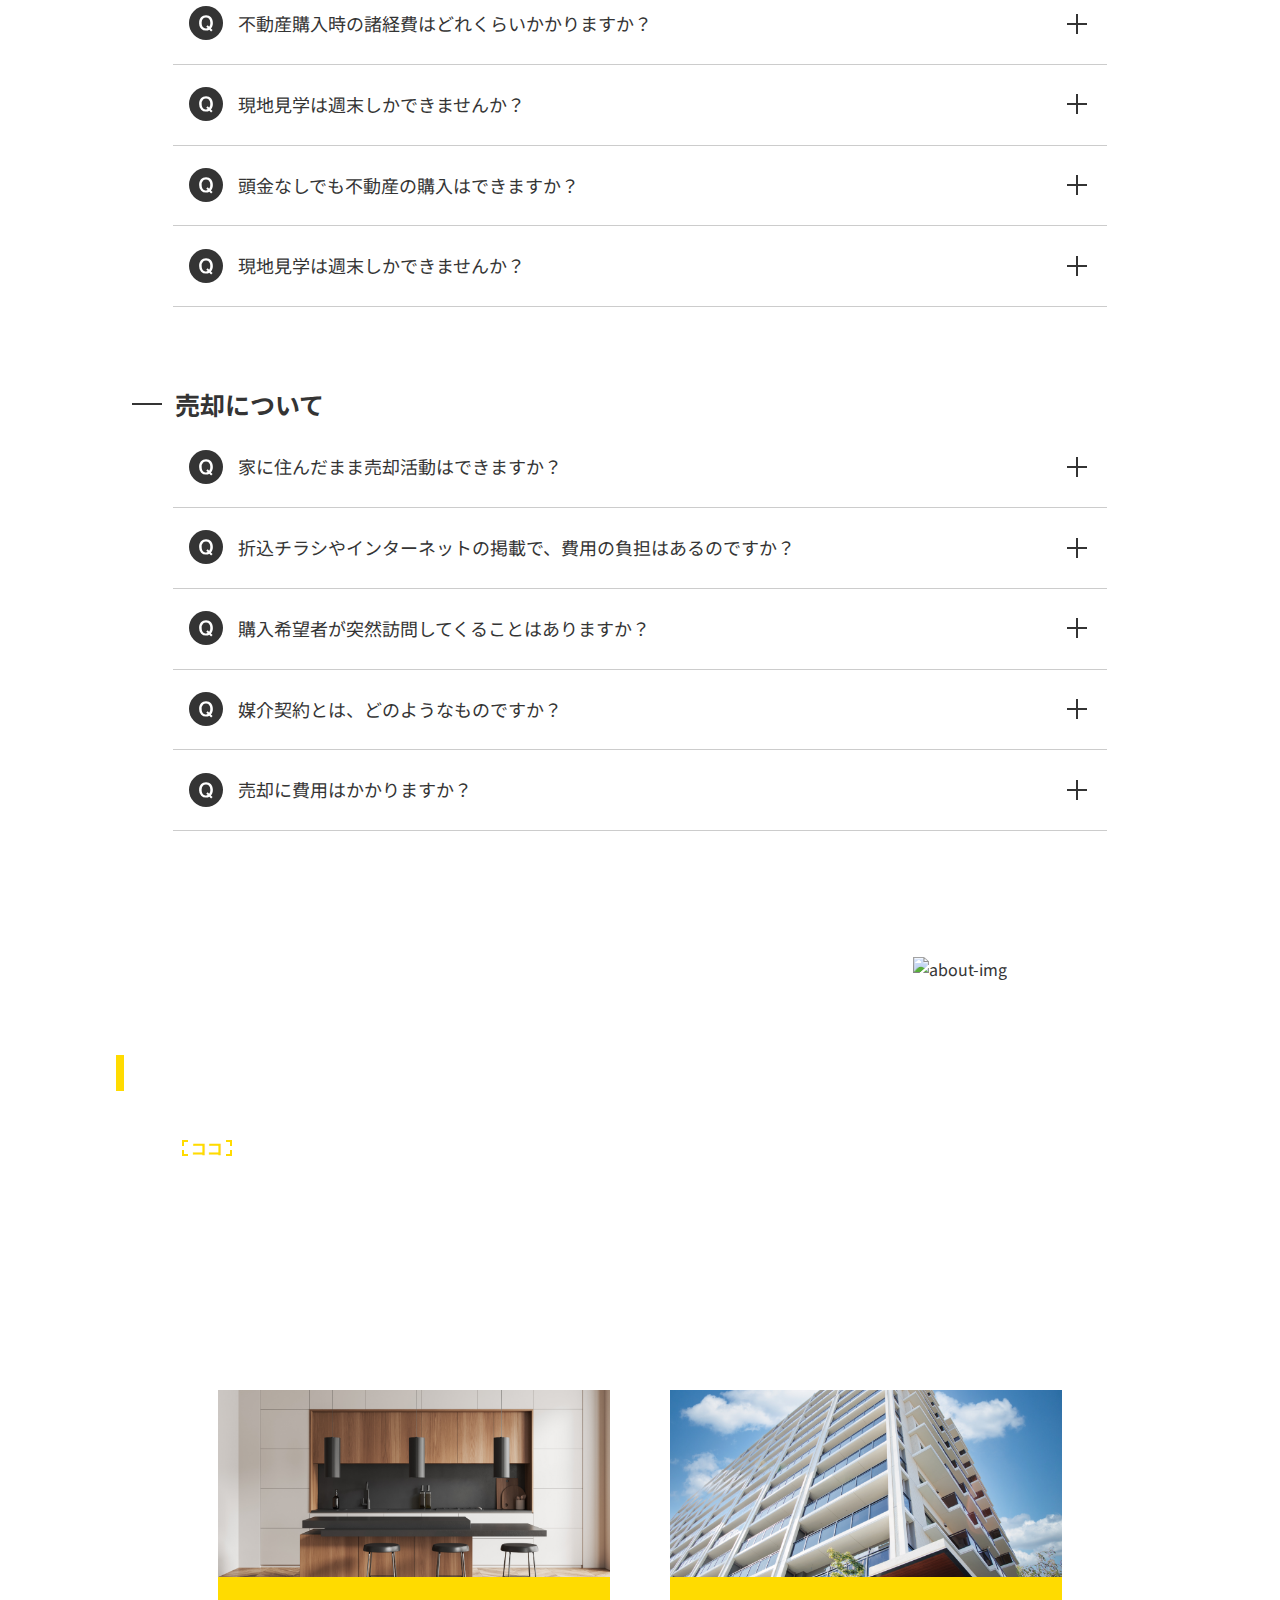
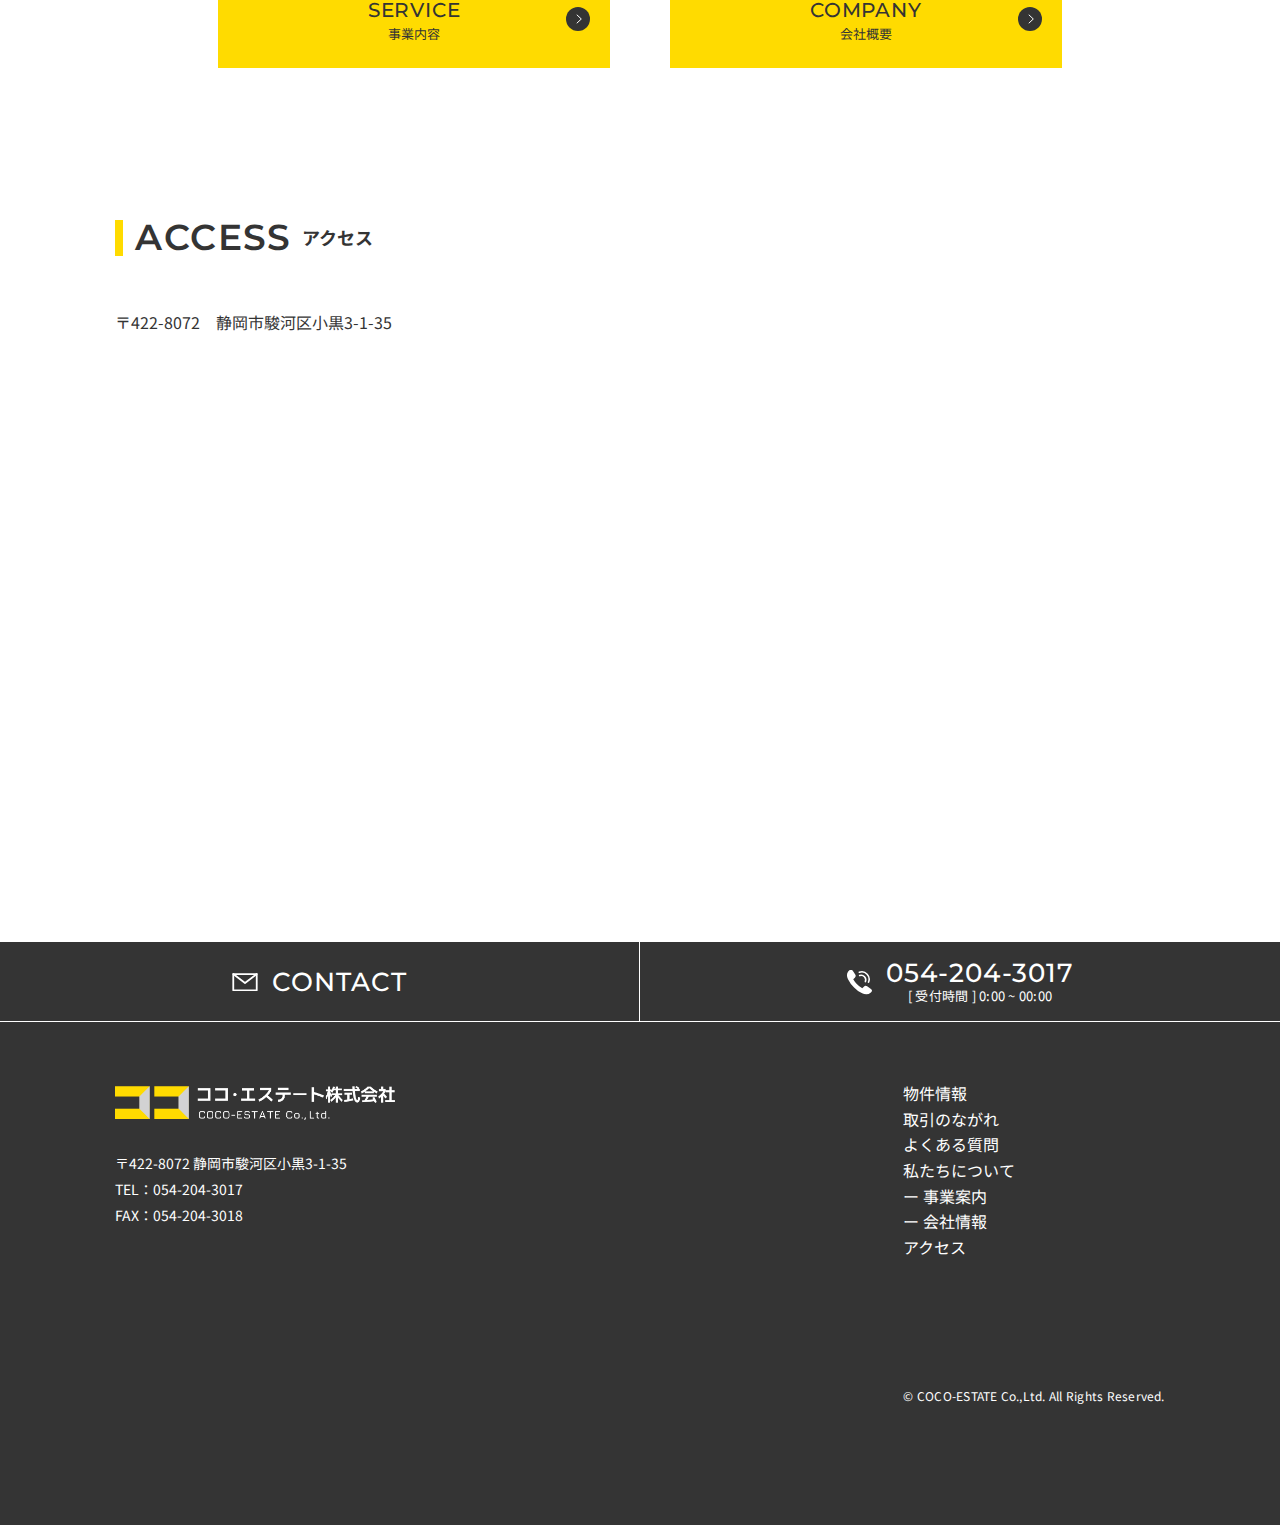
==== commit 5aeef96d: "各種修正" ====
--- a/index.html
+++ b/index.html
@@ -53,7 +53,7 @@
                     </li>
                     <li class="p-header-nav__btn" role="listitem">
                         <a class="header-nav__button" href="/contact.html">
-                            <img src="./assets/img/header/header_mail.svg" alt="">
+                            <img src="./assets/img/header/header_mail.svg" alt="header_mail.svg">
                             <span class="p-header-nav__contact">CONTACT</span>
                         </a>
                     </li>
@@ -125,7 +125,7 @@
                         <a href="#">土地</a>
                         <a href="#">新築戸建</a>
                         <a href="#">中古戸建</a>
-                        <a href="/category/newly_built_apartment">新築マンション</a>
+                        <a href="#">新築マンション</a>
                         <a href="#">中古マンション</a>
                     </div>
                 </div>
@@ -143,7 +143,7 @@
         <div class="p-result">
             <a href="/single.html" class="p-result__item">
                 <div class="p-result__item-body">
-                    <div class="p-result__item-img"><img src="./assets/img/result/item1.png" alt=""></div>
+                    <div class="p-result__item-img"><img src="./assets/img/result/item1.png" alt="result__item"></div>
                     <div class="p-result__item-cate">土地</div>
                     <div class="p-result__item-address">静岡市葵区◎◎◎◎◎</div>
                     <div class="p-result__item-price">0,000万円</div>
@@ -152,7 +152,7 @@
             </a>
             <a href="/single.html" class="p-result__item">
                 <div class="p-result__item-body">
-                    <div class="p-result__item-img"><img src="./assets/img/result/item2.png" alt=""></div>
+                    <div class="p-result__item-img"><img src="./assets/img/result/item2.png" alt="result__item"></div>
                     <div class="p-result__item-cate">新築戸建</div>
                     <div class="p-result__item-address">静岡市葵区◎◎◎◎◎</div>
                     <div class="p-result__item-price">3LDK｜0,000万円</div>
@@ -161,7 +161,7 @@
             </a>
             <a href="/single.html" class="p-result__item">
                 <div class="p-result__item-body">
-                    <div class="p-result__item-img"><img src="./assets/img/result/item3.png" alt=""></div>
+                    <div class="p-result__item-img"><img src="./assets/img/result/item3.png" alt="result__item"></div>
                     <div class="p-result__item-cate">土地</div>
                     <div class="p-result__item-address">静岡市葵区◎◎◎◎◎</div>
                     <div class="p-result__item-price">1LDK｜0,000万円</div>
@@ -170,7 +170,7 @@
             </a>
             <a href="/single.html" class="p-result__item">
                 <div class="p-result__item-body">
-                    <div class="p-result__item-img"><img src="./assets/img/result/item1.png" alt=""></div>
+                    <div class="p-result__item-img"><img src="./assets/img/result/item1.png" alt="result__item"></div>
                     <div class="p-result__item-cate">土地</div>
                     <div class="p-result__item-address">静岡市葵区◎◎◎◎◎</div>
                     <div class="p-result__item-price">0,000万円</div>
@@ -179,7 +179,7 @@
             </a>
             <a href="/single.html" class="p-result__item">
                 <div class="p-result__item-body">
-                    <div class="p-result__item-img"><img src="./assets/img/result/item2.png" alt=""></div>
+                    <div class="p-result__item-img"><img src="./assets/img/result/item2.png" alt="result__item"></div>
                     <div class="p-result__item-cate">新築戸建</div>
                     <div class="p-result__item-address">静岡市葵区◎◎◎◎◎</div>
                     <div class="p-result__item-price">3LDK｜0,000万円</div>
@@ -188,7 +188,7 @@
             </a>
             <a href="/single.html" class="p-result__item">
                 <div class="p-result__item-body">
-                    <div class="p-result__item-img"><img src="./assets/img/result/item3.png" alt=""></div>
+                    <div class="p-result__item-img"><img src="./assets/img/result/item3.png" alt="result__item"></div>
                     <div class="p-result__item-cate">土地</div>
                     <div class="p-result__item-address">静岡市葵区◎◎◎◎◎</div>
                     <div class="p-result__item-price">1LDK｜0,000万円</div>
@@ -197,7 +197,7 @@
             </a>
             <a href="/single.html" class="p-result__item">
                 <div class="p-result__item-body">
-                    <div class="p-result__item-img"><img src="./assets/img/result/item1.png" alt=""></div>
+                    <div class="p-result__item-img"><img src="./assets/img/result/item1.png" alt="result__item"></div>
                     <div class="p-result__item-cate">土地</div>
                     <div class="p-result__item-address">静岡市葵区◎◎◎◎◎</div>
                     <div class="p-result__item-price">0,000万円</div>
@@ -206,7 +206,7 @@
             </a>
             <a href="/single.html" class="p-result__item">
                 <div class="p-result__item-body">
-                    <div class="p-result__item-img"><img src="./assets/img/result/item2.png" alt=""></div>
+                    <div class="p-result__item-img"><img src="./assets/img/result/item2.png" alt="result__item"></div>
                     <div class="p-result__item-cate">新築戸建</div>
                     <div class="p-result__item-address">静岡市葵区◎◎◎◎◎</div>
                     <div class="p-result__item-price">3LDK｜0,000万円</div>
@@ -215,7 +215,7 @@
             </a>
             <a href="/single.html" class="p-result__item">
                 <div class="p-result__item-body">
-                    <div class="p-result__item-img"><img src="./assets/img/result/item3.png" alt=""></div>
+                    <div class="p-result__item-img"><img src="./assets/img/result/item3.png" alt="result__item"></div>
                     <div class="p-result__item-cate">土地</div>
                     <div class="p-result__item-address">静岡市葵区◎◎◎◎◎</div>
                     <div class="p-result__item-price">1LDK｜0,000万円</div>
@@ -490,63 +490,68 @@
                 <h3>購入について</h3>
                 <div class="p-qa__accordion-item js-accordion-trigger">
                     <dt class="p-qa__accordion-title"><img src="./assets/img/qa/icon-q.svg"
-                            alt="">不動産購入時の諸経費はどれくらいかかりますか？</dt>
-                    <dd class="p-qa__accordion-content"><img src="./assets/img/qa/icon-a.svg" alt="">
+                            alt="qa-icon">不動産購入時の諸経費はどれくらいかかりますか？</dt>
+                    <dd class="p-qa__accordion-content"><img src="./assets/img/qa/icon-a.svg" alt="qa-icon">
                         諸経費は不動産購入価格の7〜10％が目安です。不動産購入価格以外にかかる諸経費は、印紙税、仲介手数料、不動産の所有者変更や住宅ローンの担保権となる抵当権の設定等の登記費用、固定資産税の清算金、場合によっては不動産取得税も発生します。あくまで目安になりますので、詳しくは直接ご相談ください。
                     </dd>
                 </div>
                 <div class="p-qa__accordion-item js-accordion-trigger">
-                    <dt class="p-qa__accordion-title"><img src="./assets/img/qa/icon-q.svg" alt="">現地見学は週末しかできませんか？</dt>
-                    <dd class="p-qa__accordion-content"><img src="./assets/img/qa/icon-a.svg" alt="">
+                    <dt class="p-qa__accordion-title"><img src="./assets/img/qa/icon-q.svg"
+                            alt="qa-icon">現地見学は週末しかできませんか？</dt>
+                    <dd class="p-qa__accordion-content"><img src="./assets/img/qa/icon-a.svg" alt="qa-icon">
                         できる限りお客様のご都合に合わせて見学できるように、売主様と調整させていただきます。<br>
                         弊社スタッフがご案内いたしますので、お気軽にご相談ください。
                     </dd>
                 </div>
                 <div class="p-qa__accordion-item js-accordion-trigger">
-                    <dt class="p-qa__accordion-title"><img src="./assets/img/qa/icon-q.svg" alt="">頭金なしでも不動産の購入はできますか？
+                    <dt class="p-qa__accordion-title"><img src="./assets/img/qa/icon-q.svg"
+                            alt="qa-icon">頭金なしでも不動産の購入はできますか？
                     </dt>
-                    <dd class="p-qa__accordion-content"><img src="./assets/img/qa/icon-a.svg" alt="">
+                    <dd class="p-qa__accordion-content"><img src="./assets/img/qa/icon-a.svg" alt="qa-icon">
                         不動産購入価格+諸経費も含めて、住宅ローンを組むことは可能です。ただし、不動産売買契約時にご用意いただく不動産購入手付金に関しましては、現金でご用意いただく必要がございます。住宅ローンについてもご相談を受け付けておりますので、お気軽にお問い合わせください。
                     </dd>
                 </div>
                 <div class="p-qa__accordion-item js-accordion-trigger">
-                    <dt class="p-qa__accordion-title"><img src="./assets/img/qa/icon-q.svg" alt="">現地見学は週末しかできませんか？</dt>
+                    <dt class="p-qa__accordion-title"><img src="./assets/img/qa/icon-q.svg"
+                            alt="qa-icon">現地見学は週末しかできませんか？</dt>
                     <dd class="p-qa__accordion-content"><img src="./assets/img/qa/icon-a.svg"
-                            alt="">宅地建物取引業法上、売主様・買主様に対して売買物件や取引条件に関する一定の重要事項の説明をすることが義務付けられています。
+                            alt="qa-icon">宅地建物取引業法上、売主様・買主様に対して売買物件や取引条件に関する一定の重要事項の説明をすることが義務付けられています。
                     </dd>
                 </div>
             </dl>
             <dl class="p-qa__accordion js-accordion">
                 <h3>売却について</h3>
                 <div class="p-qa__accordion-item js-accordion-trigger">
-                    <dt class="p-qa__accordion-title"><img src="./assets/img/qa/icon-q.svg" alt="">家に住んだまま売却活動はできますか？
+                    <dt class="p-qa__accordion-title"><img src="./assets/img/qa/icon-q.svg"
+                            alt="qa-icon">家に住んだまま売却活動はできますか？
                     </dt>
-                    <dd class="p-qa__accordion-content"><img src="./assets/img/qa/icon-a.svg" alt="">
+                    <dd class="p-qa__accordion-content"><img src="./assets/img/qa/icon-a.svg" alt="qa-icon">
                         可能です。実際に住みながら売却されるお客様が多くいらっしゃいます。<br>
                         購入希望者が見学に来られた際にはご協力をお願いいたします。
                     </dd>
                 </div>
                 <div class="p-qa__accordion-item js-accordion-trigger">
                     <dt class="p-qa__accordion-title"><img src="./assets/img/qa/icon-q.svg"
-                            alt="">折込チラシやインターネットの掲載で、費用の負担はあるのですか？</dt>
-                    <dd class="p-qa__accordion-content"><img src="./assets/img/qa/icon-a.svg" alt="">
+                            alt="qa-icon">折込チラシやインターネットの掲載で、費用の負担はあるのですか？</dt>
+                    <dd class="p-qa__accordion-content"><img src="./assets/img/qa/icon-a.svg" alt="qa-icon">
                         売主様に広告費を負担していただくということはございません。<br>
                         基本的には買主様を探すための費用は当社にて負担いたします。
                     </dd>
                 </div>
                 <div class="p-qa__accordion-item js-accordion-trigger">
                     <dt class="p-qa__accordion-title"><img src="./assets/img/qa/icon-q.svg"
-                            alt="">購入希望者が突然訪問してくることはありますか？</dt>
+                            alt="qa-icon">購入希望者が突然訪問してくることはありますか？</dt>
                     <dd class="p-qa__accordion-content p-qa__accordion-content-line"><img
-                            src="./assets/img/qa/icon-a.svg" alt="">
+                            src="./assets/img/qa/icon-a.svg" alt="qa-icon">
                         ありません。事前に売主様へ予定を連絡させていただき、訪問させていただきます。
                     </dd>
                 </div>
                 <div class="p-qa__accordion-item js-accordion-trigger">
-                    <dt class="p-qa__accordion-title"><img src="./assets/img/qa/icon-q.svg" alt="">媒介契約とは、どのようなものですか？
+                    <dt class="p-qa__accordion-title"><img src="./assets/img/qa/icon-q.svg"
+                            alt="qa-icon">媒介契約とは、どのようなものですか？
                     </dt>
                     <dd class="p-qa__accordion-content"><img src="./assets/img/qa/icon-a.svg"
-                            alt="">媒介契約には「専任媒介契約」「専属専任媒介契約」「一般媒介契約」の3つがあります。<br>
+                            alt="qa-icon">媒介契約には「専任媒介契約」「専属専任媒介契約」「一般媒介契約」の3つがあります。<br>
                         各契約の種別と特徴については、下記をご参照ください。
                         <div class="p-qa__accordion-content-body">
                             <div class="p-qa__accordion-content-ttl">専任媒介契約</div>
@@ -554,8 +559,9 @@
                                 買主を自分で見つけ、売買契約を締結することもできますが、依頼した不動産会社の売却活動にかかった費用負担が発生する場合があります。<br>
                                 不動産会社は指定流通機構（REINS）に物件情報を登録し、依頼主に業務状況を報告する義務があります。</div>
                             <div class="p-qa__accordion-content-img">
-                                <img class="u-hidden-sp" src="./assets/img/qa/img1.png" alt="">
-                                <img class="u-hidden-pc u-hidden-tab" src="./assets/img/qa/img1-sp.png" alt="">
+                                <img class="u-hidden-sp" src="./assets/img/qa/img1.png" alt="content-img">
+                                <img class="u-hidden-pc u-hidden-tab" src="./assets/img/qa/img1-sp.png"
+                                    alt="content-img">
                             </div>
                         </div>
                         <div class="p-qa__accordion-content-body">
@@ -565,8 +571,9 @@
                                 また、依頼をした不動産会社を通さずに、自分で見つけた買主と契約することもできません。<br>
                                 不動産会社は指定流通機構（REINS）に物件情報を登録し、依頼主に業務状況を報告する義務があります。</div>
                             <div class="p-qa__accordion-content-img">
-                                <img class="u-hidden-sp" src="./assets/img/qa/img2.png" alt="">
-                                <img class="u-hidden-pc u-hidden-tab" src="./assets/img/qa/img2-sp.png" alt="">
+                                <img class="u-hidden-sp" src="./assets/img/qa/img2.png" alt="content-img">
+                                <img class="u-hidden-pc u-hidden-tab" src="./assets/img/qa/img2-sp.png"
+                                    alt="content-img">
                             </div>
                         </div>
                         <div class="p-qa__accordion-content-body">
@@ -576,20 +583,22 @@
                                 なお、依頼する他の不動産会社名を明示する「明示型」と明示しない「非明示型」があります。<br>
                                 不動産会社は売却活動を行いますが、依頼主への報告義務はありません。</div>
                             <div class="p-qa__accordion-content-img">
-                                <img class="u-hidden-sp" src="./assets/img/qa/img3.png" alt="">
-                                <img class="u-hidden-pc u-hidden-tab" src="./assets/img/qa/img3-sp.png" alt="">
-                            </div>
-                        </div>
-                    </dd>
-                </div>
-                <div class="p-qa__accordion-item js-accordion-trigger">
-                    <dt class="p-qa__accordion-title"><img src="./assets/img/qa/icon-q.svg" alt="">売却に費用はかかりますか？</dt>
+                                <img class="u-hidden-sp" src="./assets/img/qa/img3.png" alt="content-img">
+                                <img class="u-hidden-pc u-hidden-tab" src="./assets/img/qa/img3-sp.png"
+                                    alt="content-img">
+                            </div>
+                        </div>
+                    </dd>
+                </div>
+                <div class="p-qa__accordion-item js-accordion-trigger">
+                    <dt class="p-qa__accordion-title"><img src="./assets/img/qa/icon-q.svg" alt="qa-icon">売却に費用はかかりますか？
+                    </dt>
                     <dd class="p-qa__accordion-content">
                         <img src="./assets/img/qa/icon-a.svg"
-                            alt="">不動産の売却には必要な経費や税金などがかかってきます。売却後のお手取金額は、売却金額から諸費用を引いた残りの金額となります。不動産売却にかかる費用を、前もって確認しておきましょう。
+                            alt="qa-icon">不動産の売却には必要な経費や税金などがかかってきます。売却後のお手取金額は、売却金額から諸費用を引いた残りの金額となります。不動産売却にかかる費用を、前もって確認しておきましょう。
                         <div class="p-qa__accordion-img">
-                            <img class="u-hidden-sp" src="./assets/img/qa/img4.png" alt="">
-                            <img class="u-hidden-pc u-hidden-tab" src="./assets/img/qa/img4-sp.png" alt="">
+                            <img class="u-hidden-sp" src="./assets/img/qa/img4.png" alt="content-img">
+                            <img class="u-hidden-pc u-hidden-tab" src="./assets/img/qa/img4-sp.png" alt="content-img">
                         </div>
                     </dd>
                 </div>
@@ -611,14 +620,14 @@
                     長年建設業に携わってきたノウハウを活かし、物件の真の価値を見極め、ご提案いたします。</p>
             </div>
             <div class="p-TopAbout__img">
-                <img src="./assets/img/TopAbout/about-img.png" alt="">
+                <img src="./assets/img/TopAbout/about-img.png" alt="about-img">
             </div>
         </div>
 
         <div class="p-TopAbout__bottom">
             <div>
                 <div class="p-TopAbout__bottom-img">
-                    <img src="./assets/img/TopAbout/service-img.png" alt="">
+                    <img src="./assets/img/TopAbout/service-img.png" alt="about-img">
                 </div>
                 <a href="#" class="p-TopAbout__bottom-text">
                     <p>SERVICE</p>
@@ -626,7 +635,8 @@
                 </a>
             </div>
             <div>
-                <div class="p-TopAbout__bottom-img"><img src="./assets/img/TopAbout/company-img.png" alt=""></div>
+                <div class="p-TopAbout__bottom-img"><img src="./assets/img/TopAbout/company-img.png" alt="result__item">
+                </div>
                 <a href="#" class="p-TopAbout__bottom-text">
                     <p>COMPANY</p>
                     <p>会社概要</p>
@@ -668,7 +678,7 @@
             <div class="p-footer__bottom">
                 <div class="p-footer__bottom-left">
                     <a href="#" class="p-footer__bottom-left-img"><img src="./assets/img/footer/footer-logo.png"
-                            alt=""></a>
+                            alt="footer-logo"></a>
                     <p>〒422-8072 静岡市駿河区小黒3-1-35<br>
                         TEL：054-204-3017<br>
                         FAX：054-204-3018</p>
--- a/assets/css/style.css
+++ b/assets/css/style.css
@@ -139,12 +139,12 @@
 }
 @media screen and (min-width: 600px) and (max-width: 1023px) {
   .l-result {
-    padding: 0 0 70px;
+    padding: 50px 0 70px;
   }
 }
 @media screen and (max-width: 599px) {
   .l-result {
-    padding: 0 0 50px;
+    padding: 50px 0 50px;
   }
 }
 
@@ -666,9 +666,23 @@
   }
 }
 
+.p-confirm > p {
+  display: -webkit-box;
+  display: -ms-flexbox;
+  display: flex;
+  -webkit-box-pack: center;
+      -ms-flex-pack: center;
+          justify-content: center;
+}
+.p-confirm .wpcf7-previous {
+  margin-right: 30px;
+}
+
+.wpcf7-spinner {
+  display: none;
+}
+
 .c-submit__btn {
-  width: 300px;
-  height: 64px;
   border-radius: 4px;
   text-decoration: none;
   font-size: 18px;
@@ -677,17 +691,38 @@
   cursor: pointer;
   -webkit-transition: 0.3s;
   transition: 0.3s;
+  padding: 21px 72px;
+  background: #343434;
+  color: #fff;
 }
 .c-submit__btn:hover {
   opacity: 0.8;
 }
 
-.back {
+.wpcf7-previous,
+.wpcf7-submit {
+  border-radius: 4px;
+  text-decoration: none;
+  font-size: 18px;
+  display: inline-block;
+  text-align: center;
+  cursor: pointer;
+  -webkit-transition: 0.3s;
+  transition: 0.3s;
+}
+.wpcf7-previous:hover,
+.wpcf7-submit:hover {
+  opacity: 0.8;
+}
+
+.wpcf7-previous {
+  padding: 21px 45px;
   background: #fff;
   color: #343434;
 }
 
-.send {
+.wpcf7-submit {
+  padding: 21px 72px;
   background: #343434;
   color: #fff;
 }
@@ -1427,6 +1462,19 @@
     margin-top: 80px;
   }
 }
+@media screen and (min-width: 600px) and (max-width: 1023px) {
+  .p-result__item {
+    width: calc(50% - 24px);
+    margin-right: 48px;
+    margin-top: 60px;
+  }
+  .p-result__item:nth-child(2n) {
+    margin-right: 0;
+  }
+  .p-result__item:nth-child(-n+2) {
+    margin-top: 80px;
+  }
+}
 .p-result__item-img {
   position: relative;
 }
@@ -1706,32 +1754,19 @@
     padding: 1% 3%;
   }
 }
-.p-AboutFv__breadcrumb p {
-  color: #343434;
-  font-size: 13px;
-  margin-right: 22px;
-  position: relative;
-}
-.p-AboutFv__breadcrumb p::before {
-  content: ">";
-  position: absolute;
-  top: 50%;
-  right: -19px;
-  font-size: 14px;
-  -webkit-transform: translate(-50%, -50%);
-          transform: translate(-50%, -50%);
-}
-.p-AboutFv__breadcrumb p:last-child {
-  margin-right: 0;
-}
-.p-AboutFv__breadcrumb p:last-child::before {
-  content: none;
-}
 .p-AboutFv__breadcrumb > span {
   margin: 0 8px;
 }
 .p-AboutFv__breadcrumb > span:first-child {
   margin: 0 8px 0 0;
+}
+.p-AboutFv__breadcrumb .category {
+  text-wrap: nowrap;
+}
+@media screen and (max-width: 599px) {
+  .p-AboutFv__breadcrumb span {
+    font-size: 14px;
+  }
 }
 .p-AboutFv__wrap {
   display: -webkit-box;
@@ -2486,24 +2521,25 @@
   font-size: 15px;
 }
 
-@media screen and (min-width: 600px) and (max-width: 1023px) {
-  .p-footer__bottom-right-list li:nth-child(4) ul {
+@media screen and (max-width: 599px) {
+  .p-footer__bottom-right-list li:nth-child(4) .sub-menu {
     padding-left: 3%;
   }
 }
-@media screen and (max-width: 599px) {
-  .p-footer__bottom-right-list li:nth-child(4) ul {
-    padding-left: 3%;
-  }
-}
-.p-footer__bottom-right-list li:nth-child(4) ul li {
+.p-footer__bottom-right-list li:nth-child(4) .sub-menu li {
   font-size: 14px;
   margin-top: 10px;
-}
-.p-footer__bottom-right-list li:nth-child(4) ul li a {
+  padding-bottom: 0;
+}
+@media screen and (min-width: 1024px) {
+  .p-footer__bottom-right-list li:nth-child(4) .sub-menu li {
+    padding-left: 41%;
+  }
+}
+.p-footer__bottom-right-list li:nth-child(4) .sub-menu li a {
   position: relative;
 }
-.p-footer__bottom-right-list li:nth-child(4) ul li a::before {
+.p-footer__bottom-right-list li:nth-child(4) .sub-menu li a::before {
   content: "";
   height: 1px;
   width: 10px;
@@ -2793,6 +2829,14 @@
   display: flex;
   padding: 1% 3%;
 }
+.p-single__breadcrumb .category {
+  text-wrap: nowrap;
+}
+@media screen and (max-width: 599px) {
+  .p-single__breadcrumb span {
+    font-size: 14px;
+  }
+}
 .p-single__breadcrumb > span {
   margin: 0 8px;
 }
@@ -2900,15 +2944,11 @@
 .p-single__btn .p-single__btn-inner {
   width: 61%;
   margin: 0px auto;
-  display: -webkit-box;
-  display: -ms-flexbox;
-  display: flex;
-  -webkit-box-pack: justify;
-      -ms-flex-pack: justify;
-          justify-content: space-between;
-  -webkit-box-align: center;
-      -ms-flex-align: center;
-          align-items: center;
+}
+@media screen and (min-width: 1024px) {
+  .p-single__btn .p-single__btn-inner {
+    position: relative;
+  }
 }
 @media screen and (min-width: 600px) and (max-width: 1023px) {
   .p-single__btn .p-single__btn-inner {
@@ -2917,21 +2957,45 @@
     -webkit-box-pack: center;
         -ms-flex-pack: center;
             justify-content: center;
+    display: -webkit-box;
+    display: -ms-flexbox;
+    display: flex;
+    -webkit-box-align: center;
+        -ms-flex-align: center;
+            align-items: center;
   }
 }
 @media screen and (max-width: 599px) {
   .p-single__btn .p-single__btn-inner {
     width: 100%;
     padding: 0 15px;
+    display: -webkit-box;
+    display: -ms-flexbox;
+    display: flex;
+    -webkit-box-align: center;
+        -ms-flex-align: center;
+            align-items: center;
     -webkit-box-pack: center;
         -ms-flex-pack: center;
             justify-content: center;
   }
 }
-.p-single__btn a:nth-child(1), .p-single__btn a:nth-child(3) {
+@media screen and (min-width: 1024px) {
+  .p-single__btn .p-single__btn-prev,
+  .p-single__btn .p-single__btn-next,
+  .p-single__btn .p-single__btn-back {
+    position: absolute;
+    top: 50%;
+    -webkit-transform: translate(-50%, -50%);
+            transform: translate(-50%, -50%);
+  }
+}
+.p-single__btn .p-single__btn-prev a,
+.p-single__btn .p-single__btn-next a {
   position: relative;
 }
-.p-single__btn a:nth-child(1)::before, .p-single__btn a:nth-child(3)::before {
+.p-single__btn .p-single__btn-prev a::before,
+.p-single__btn .p-single__btn-next a::before {
   content: "";
   width: 6px;
   height: 10px;
@@ -2939,22 +3003,34 @@
   position: absolute;
   background: url(../img/single/arrow.svg) no-repeat center center/cover;
 }
-.p-single__btn a:nth-child(1)::before {
+@media screen and (min-width: 1024px) {
+  .p-single__btn .p-single__btn-prev {
+    left: 0%;
+    width: 100px;
+    display: -webkit-box;
+    display: -ms-flexbox;
+    display: flex;
+    -webkit-box-pack: start;
+        -ms-flex-pack: start;
+            justify-content: flex-start;
+  }
+}
+.p-single__btn .p-single__btn-prev a::before {
   left: -62%;
   -webkit-transform: translate(-50%, -50%) rotate(-180deg);
           transform: translate(-50%, -50%) rotate(-180deg);
 }
 @media screen and (min-width: 600px) and (max-width: 1023px) {
-  .p-single__btn a:nth-child(1)::before {
+  .p-single__btn .p-single__btn-prev a::before {
     left: -38%;
   }
 }
 @media screen and (max-width: 599px) {
-  .p-single__btn a:nth-child(1)::before {
+  .p-single__btn .p-single__btn-prev a::before {
     left: -38%;
   }
 }
-.p-single__btn a:nth-child(2) {
+.p-single__btn .p-single__btn-back {
   width: 300px;
   display: inline-block;
   text-align: center;
@@ -2972,32 +3048,52 @@
       -ms-flex-flow: column;
           flex-flow: column;
   height: 54px;
+  cursor: pointer;
   background: #ffdb00;
 }
-@media screen and (min-width: 600px) and (max-width: 1023px) {
-  .p-single__btn a:nth-child(2) {
+@media screen and (min-width: 1024px) {
+  .p-single__btn .p-single__btn-back {
+    left: 50%;
+  }
+}
+@media screen and (min-width: 600px) and (max-width: 1023px) {
+  .p-single__btn .p-single__btn-back {
     width: 220px;
     margin: 0 60px;
   }
 }
 @media screen and (max-width: 599px) {
-  .p-single__btn a:nth-child(2) {
+  .p-single__btn .p-single__btn-back {
     margin: 0 30px;
     width: 120px;
   }
 }
-.p-single__btn a:nth-child(3)::before {
-  right: -83%;
+.p-single__btn .p-single__btn-next {
+  left: 100%;
+}
+@media screen and (min-width: 1024px) {
+  .p-single__btn .p-single__btn-next a {
+    width: 100px;
+    display: -webkit-box;
+    display: -ms-flexbox;
+    display: flex;
+    -webkit-box-pack: end;
+        -ms-flex-pack: end;
+            justify-content: flex-end;
+  }
+}
+.p-single__btn .p-single__btn-next a::before {
+  right: -25%;
   -webkit-transform: translate(-50%, -50%);
           transform: translate(-50%, -50%);
 }
 @media screen and (min-width: 600px) and (max-width: 1023px) {
-  .p-single__btn a:nth-child(3)::before {
+  .p-single__btn .p-single__btn-next a::before {
     right: -50%;
   }
 }
 @media screen and (max-width: 599px) {
-  .p-single__btn a:nth-child(3)::before {
+  .p-single__btn .p-single__btn-next a::before {
     right: -50%;
   }
 }
@@ -3254,6 +3350,9 @@
     -ms-flex-wrap: wrap;
         flex-wrap: wrap;
   }
+}
+.p-AboutService .active {
+  background: #ffdb00;
 }
 .p-AboutService__list {
   margin-right: 13px;
@@ -3276,6 +3375,9 @@
   position: relative;
   width: calc(25% - 9.75px);
 }
+.p-AboutService__list:hover {
+  background: #ffdb00;
+}
 .p-AboutService__list:last-child {
   margin-right: 0;
 }
@@ -3623,26 +3725,13 @@
   display: flex;
   padding: 1% 3%;
 }
-.p-contactFv__breadcrumb p {
-  color: #343434;
-  font-size: 13px;
-  margin-right: 22px;
-  position: relative;
-}
-.p-contactFv__breadcrumb p::before {
-  content: ">";
-  position: absolute;
-  top: 50%;
-  right: -19px;
-  font-size: 14px;
-  -webkit-transform: translate(-50%, -50%);
-          transform: translate(-50%, -50%);
-}
-.p-contactFv__breadcrumb p:last-child {
-  margin-right: 0;
-}
-.p-contactFv__breadcrumb p:last-child::before {
-  content: none;
+.p-contactFv__breadcrumb .category {
+  text-wrap: nowrap;
+}
+@media screen and (max-width: 599px) {
+  .p-contactFv__breadcrumb span {
+    font-size: 14px;
+  }
 }
 .p-contactFv__breadcrumb > span {
   margin: 0 8px;
@@ -3993,7 +4082,7 @@
   color: #343434;
 }
 
-.p-contactForm__form dl {
+.wpcf7-form dl {
   width: 100%;
   margin: 0;
   max-width: 100vw;
@@ -4001,48 +4090,48 @@
   padding: 15px 0 12px;
 }
 @media screen and (min-width: 1024px) {
-  .p-contactForm__form dl {
+  .wpcf7-form dl {
     float: left;
     padding: 25px 0 18px 0;
   }
 }
 @media screen and (min-width: 600px) and (max-width: 1023px) {
-  .p-contactForm__form dl {
+  .wpcf7-form dl {
     float: left;
     padding: 25px 0 18px 0;
   }
 }
-.p-contactForm__form dl:nth-child(5) {
+.wpcf7-form dl:nth-child(5) {
   padding: 25px 0 22px 0;
 }
 @media screen and (max-width: 599px) {
-  .p-contactForm__form dl:nth-child(5) {
+  .wpcf7-form dl:nth-child(5) {
     padding: 15px 0 12px;
   }
 }
-.p-contactForm__form dl:nth-child(6) {
+.wpcf7-form dl:nth-child(6) {
   padding: 25px 0 25px 0;
 }
 @media screen and (max-width: 599px) {
-  .p-contactForm__form dl:nth-child(6) {
+  .wpcf7-form dl:nth-child(6) {
     padding: 15px 0 12px;
   }
 }
-.p-contactForm__form dl:last-of-type {
+.wpcf7-form dl:last-of-type {
   border-bottom: 1px solid #e0e0d6;
   margin-bottom: 60px;
 }
 @media screen and (min-width: 600px) and (max-width: 1023px) {
-  .p-contactForm__form dl:last-of-type {
+  .wpcf7-form dl:last-of-type {
     margin-bottom: 45px;
   }
 }
 @media screen and (max-width: 599px) {
-  .p-contactForm__form dl:last-of-type {
+  .wpcf7-form dl:last-of-type {
     margin-bottom: 30px;
   }
 }
-.p-contactForm__form dt {
+.wpcf7-form dt {
   padding: 0px 4% 11px 0%;
   display: -webkit-box;
   display: -ms-flexbox;
@@ -4053,7 +4142,7 @@
   width: 100%;
 }
 @media screen and (min-width: 1024px) {
-  .p-contactForm__form dt {
+  .wpcf7-form dt {
     -webkit-box-pack: justify;
         -ms-flex-pack: justify;
             justify-content: space-between;
@@ -4063,7 +4152,7 @@
   }
 }
 @media screen and (min-width: 600px) and (max-width: 1023px) {
-  .p-contactForm__form dt {
+  .wpcf7-form dt {
     -webkit-box-pack: justify;
         -ms-flex-pack: justify;
             justify-content: space-between;
@@ -4072,37 +4161,37 @@
     padding: 9px 4% 11px 4%;
   }
 }
-.p-contactForm__form dt span {
+.wpcf7-form dt span {
   font-size: 12px;
   color: #b42e27;
   border: 1px solid #b42e27;
   padding: 3px 5px;
 }
 @media screen and (max-width: 599px) {
-  .p-contactForm__form dt span {
+  .wpcf7-form dt span {
     margin-left: 10px;
   }
 }
-.p-contactForm__form dd {
+.wpcf7-form dd {
   width: 95%;
   margin-left: 5%;
 }
 @media screen and (min-width: 1024px) {
-  .p-contactForm__form dd {
+  .wpcf7-form dd {
     width: calc(100% - 320px);
     float: right;
     margin-left: 0;
   }
 }
 @media screen and (min-width: 600px) and (max-width: 1023px) {
-  .p-contactForm__form dd {
+  .wpcf7-form dd {
     width: calc(100% - 320px);
     float: right;
     margin-left: 0;
   }
 }
-.p-contactForm__form dd input,
-.p-contactForm__form dd textarea {
+.wpcf7-form dd input,
+.wpcf7-form dd textarea {
   -webkit-appearance: none;
   -moz-appearance: none;
   appearance: none;
@@ -4120,20 +4209,19 @@
   -webkit-transition: all 0.2s ease;
   transition: all 0.2s ease;
 }
-.p-contactForm__form dd textarea {
+.wpcf7-form dd textarea {
   height: 200px;
 }
-.p-contactForm__form .agree {
+.wpcf7-form .agree {
   font-size: 15px;
   margin-bottom: 40px;
 }
-.p-contactForm__form .submit {
+.wpcf7-form .submit {
   text-align: center;
   margin-top: 0.75em;
 }
-.p-contactForm__form .submit input {
-  width: 300px;
-  height: 64px;
+.wpcf7-form .submit input {
+  padding: 15px 39px;
   background: #343434;
   color: #fff;
   border-radius: 4px;
@@ -4146,16 +4234,16 @@
   transition: 0.3s;
 }
 @media screen and (min-width: 600px) and (max-width: 1023px) {
-  .p-contactForm__form .submit input {
-    width: 100%;
-  }
-}
-@media screen and (max-width: 599px) {
-  .p-contactForm__form .submit input {
-    width: 100%;
-  }
-}
-.p-contactForm__form .submit input:hover {
+  .wpcf7-form .submit input {
+    width: 100%;
+  }
+}
+@media screen and (max-width: 599px) {
+  .wpcf7-form .submit input {
+    width: 100%;
+  }
+}
+.wpcf7-form .submit input:hover {
   opacity: 0.8;
 }
 
@@ -4218,19 +4306,18 @@
 .p-contactForm__address .post input {
   width: 129px;
   margin-right: 20px;
-}
-@media screen and (max-width: 599px) {
-  .p-contactForm__address .post-wrap {
-    display: -webkit-box;
-    display: -ms-flexbox;
-    display: flex;
-    -webkit-box-pack: start;
-        -ms-flex-pack: start;
-            justify-content: flex-start;
-    -webkit-box-align: center;
-        -ms-flex-align: center;
-            align-items: center;
-  }
+  margin-left: 10px;
+}
+.p-contactForm__address .post-wrap {
+  display: -webkit-box;
+  display: -ms-flexbox;
+  display: flex;
+  -webkit-box-pack: start;
+      -ms-flex-pack: start;
+          justify-content: flex-start;
+  -webkit-box-align: center;
+      -ms-flex-align: center;
+          align-items: center;
 }
 .p-contactForm__address .address-level1,
 .p-contactForm__address .address-level2,
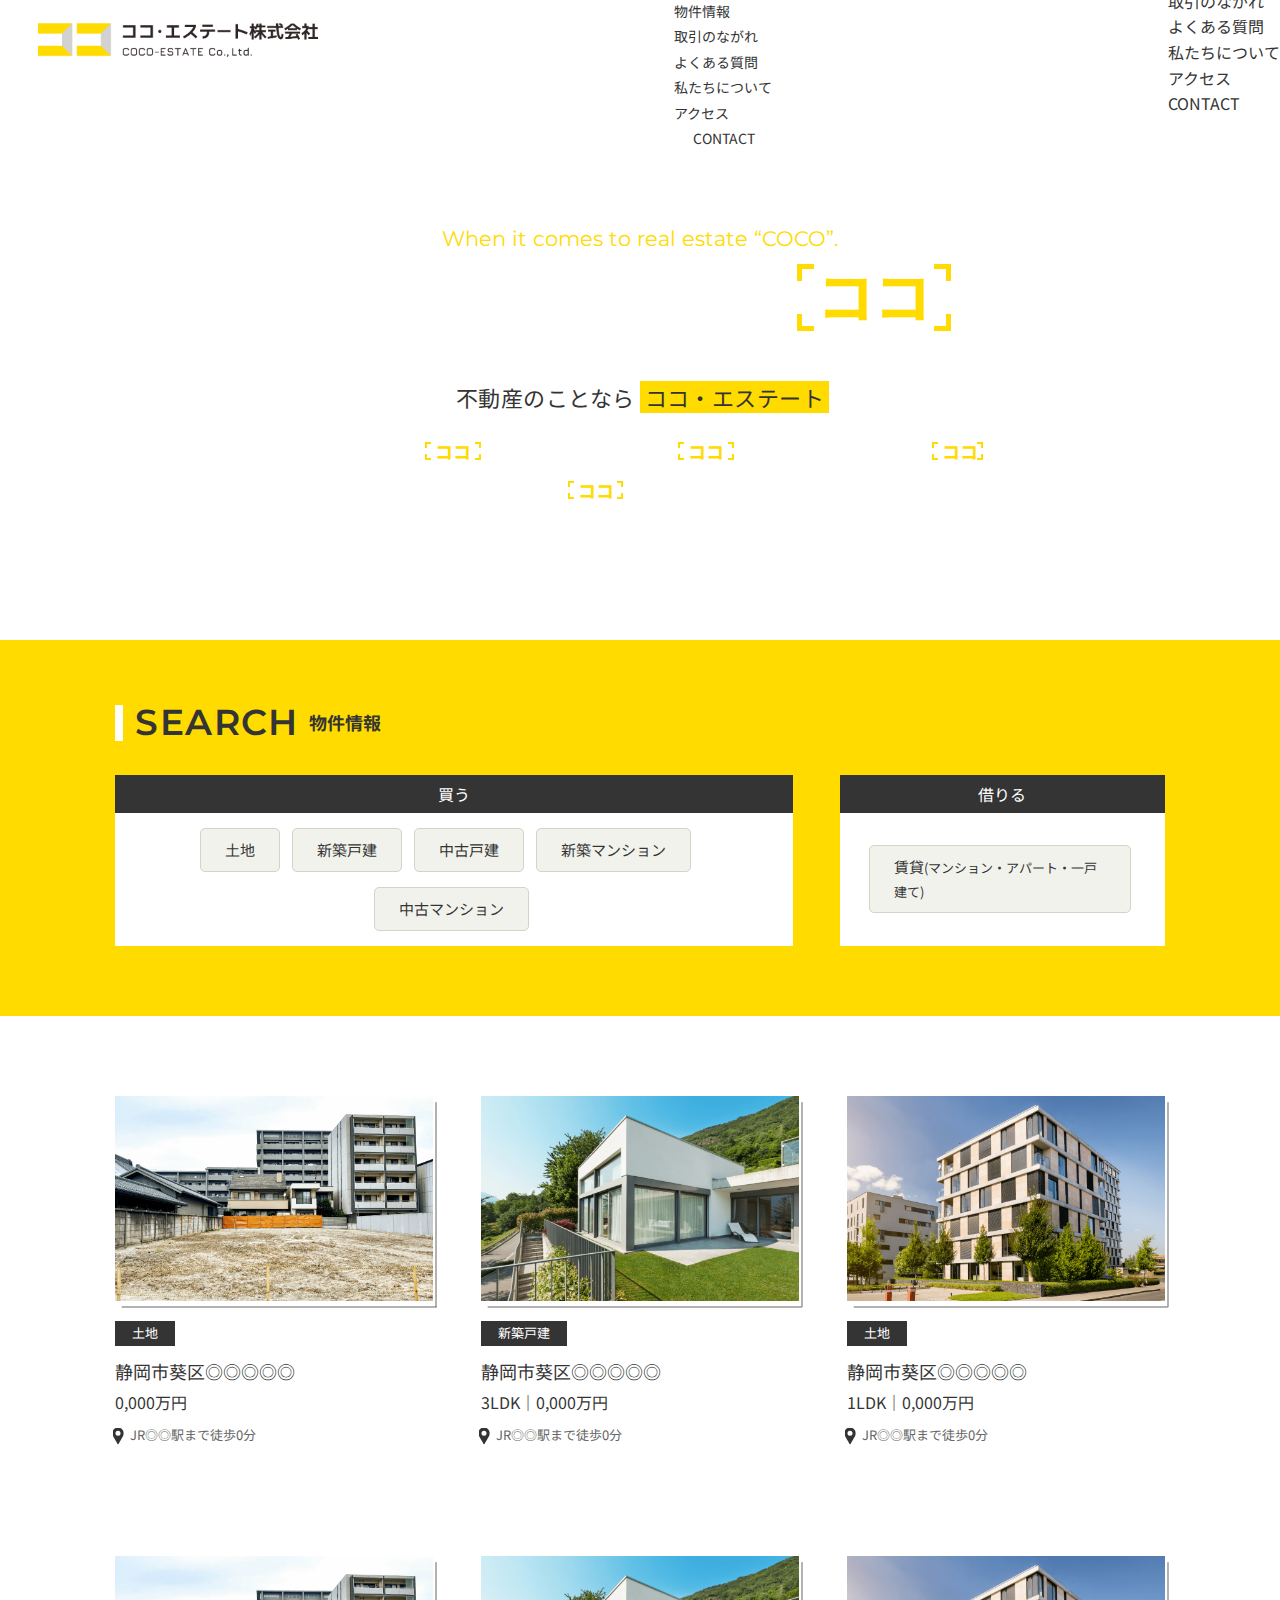
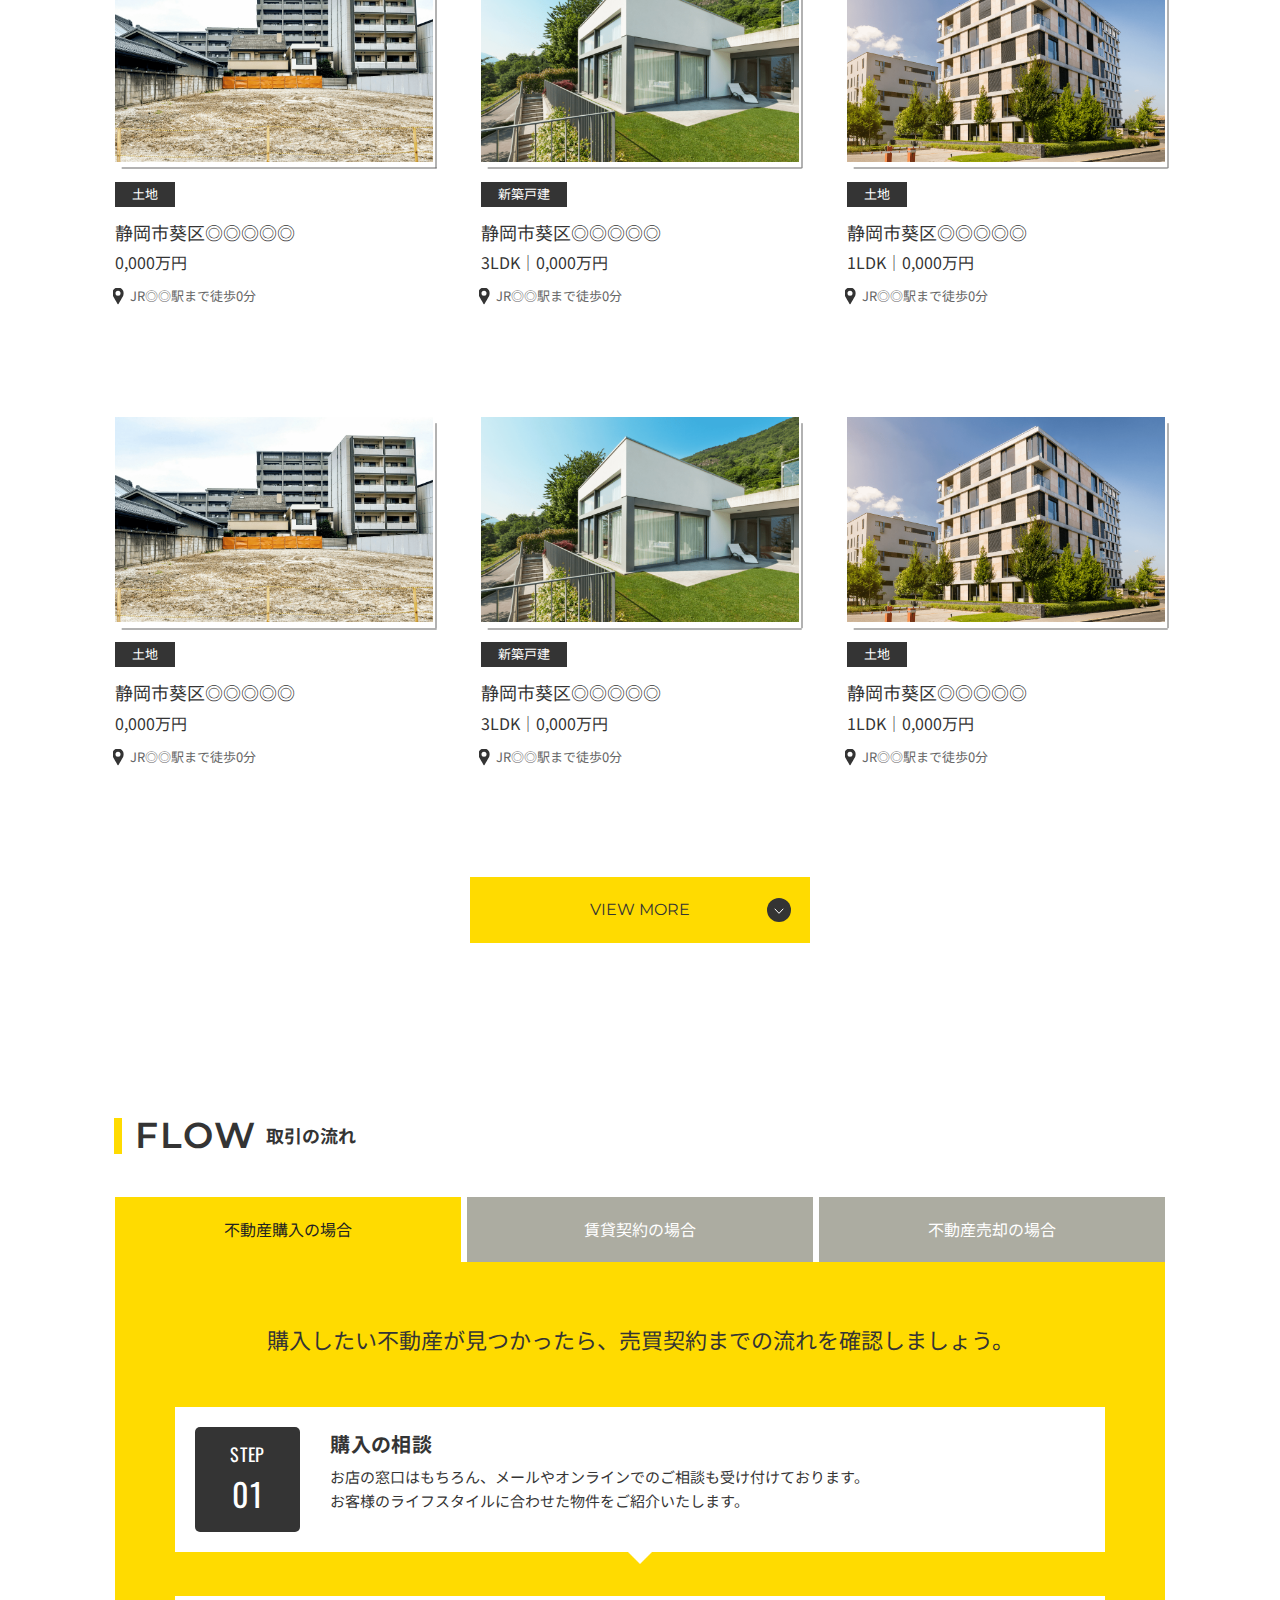
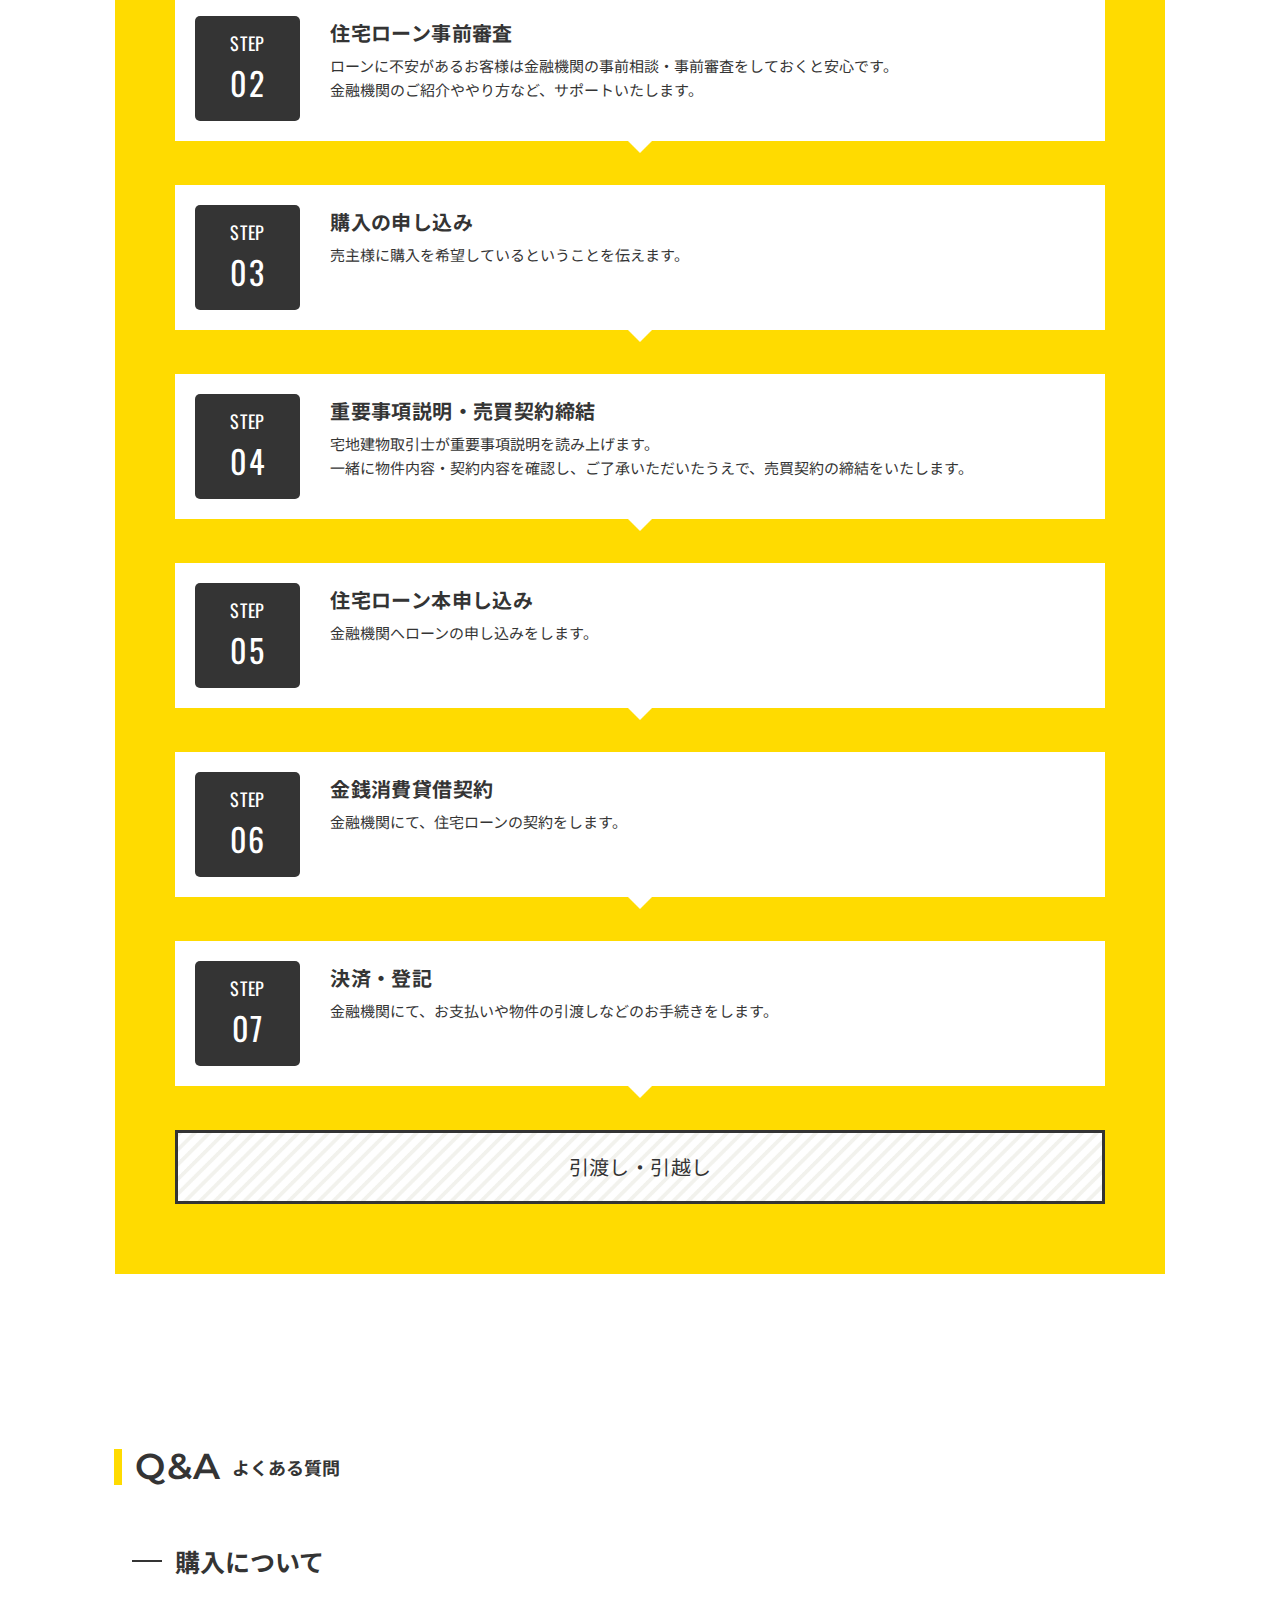
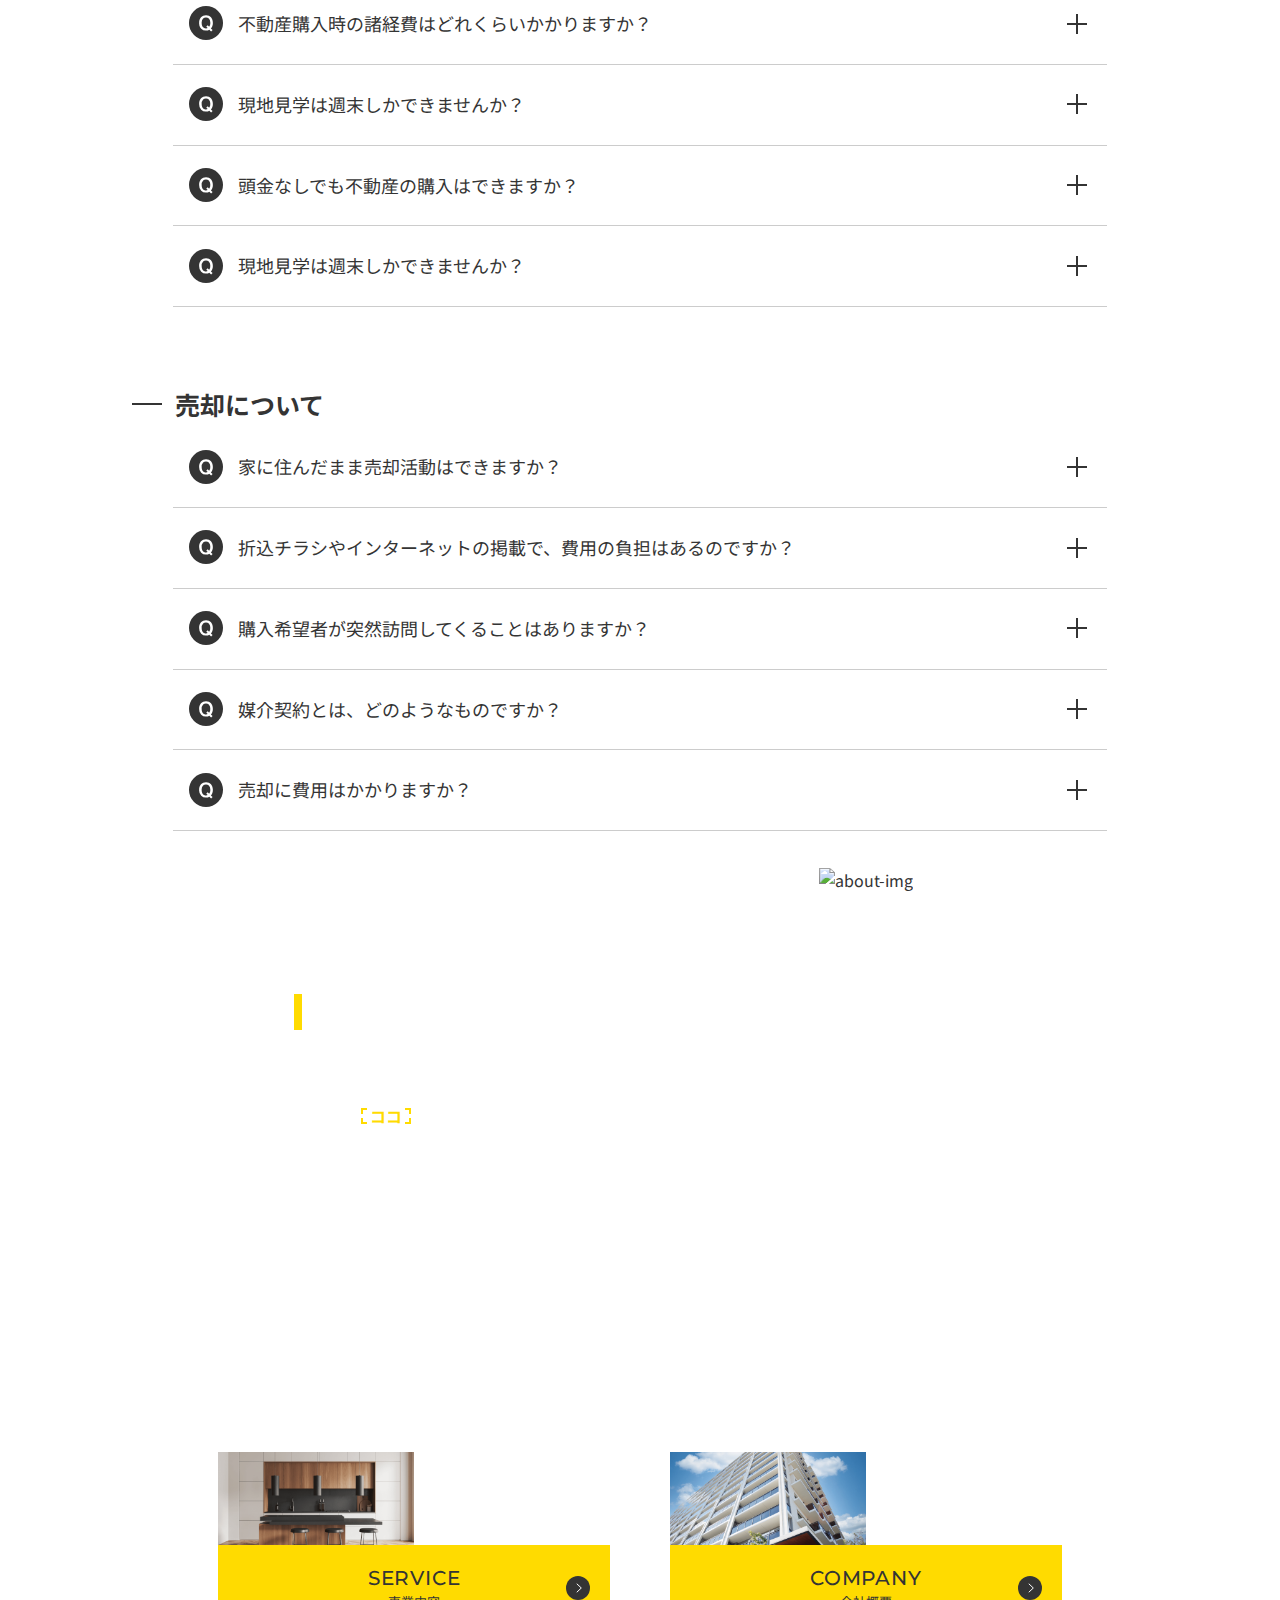
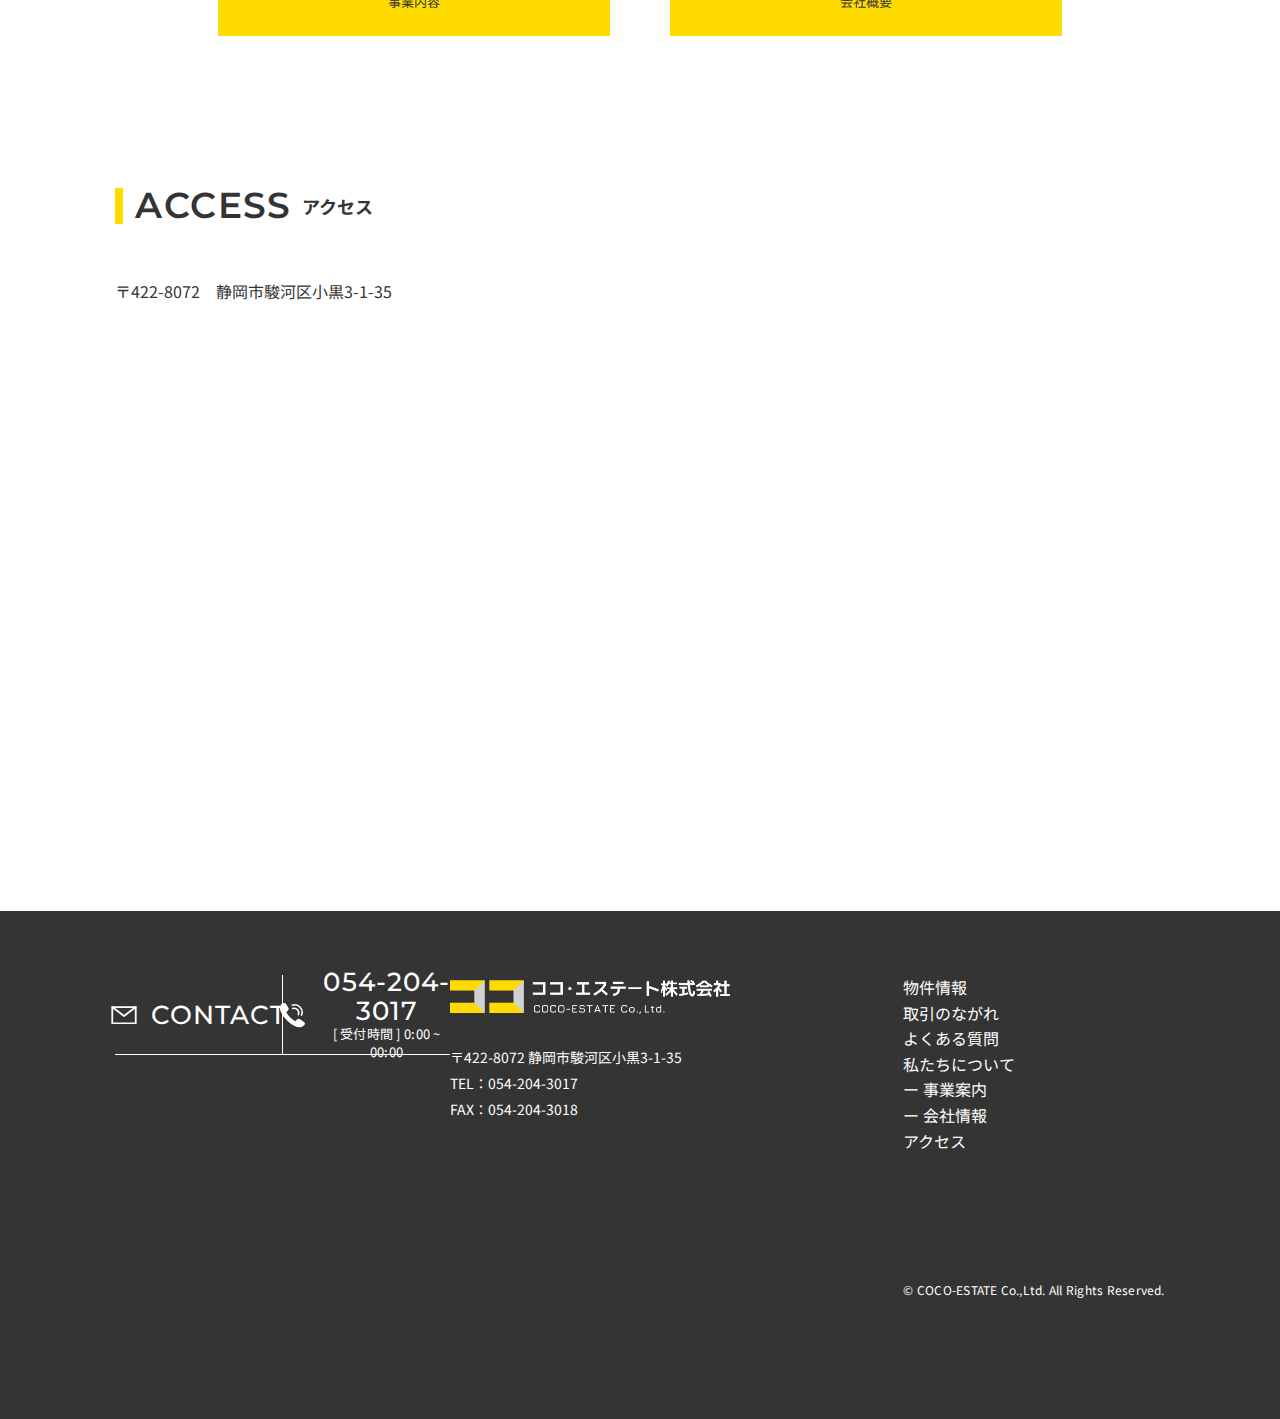
==== commit a86bdafa: "修正" ====
--- a/index.html
+++ b/index.html
@@ -624,20 +624,20 @@
             </div>
         </div>
 
-        <div class="p-TopAbout__bottom">
+        <div class="p-TopAbout">
             <div>
-                <div class="p-TopAbout__bottom-img">
+                <div class="p-TopAbout__img">
                     <img src="./assets/img/TopAbout/service-img.png" alt="about-img">
                 </div>
-                <a href="#" class="p-TopAbout__bottom-text">
+                <a href="#" class="p-TopAbout__text">
                     <p>SERVICE</p>
                     <p>事業内容</p>
                 </a>
             </div>
             <div>
-                <div class="p-TopAbout__bottom-img"><img src="./assets/img/TopAbout/company-img.png" alt="result__item">
-                </div>
-                <a href="#" class="p-TopAbout__bottom-text">
+                <div class="p-TopAbout__img"><img src="./assets/img/TopAbout/company-img.png" alt="result__item">
+                </div>
+                <a href="#" class="p-TopAbout__text">
                     <p>COMPANY</p>
                     <p>会社概要</p>
                 </a>
@@ -675,20 +675,20 @@
                     </div>
                 </div>
             </div>
-            <div class="p-footer__bottom">
-                <div class="p-footer__bottom-left">
-                    <a href="#" class="p-footer__bottom-left-img"><img src="./assets/img/footer/footer-logo.png"
+            <div class="p-footer">
+                <div class="p-footer__left">
+                    <a href="#" class="p-footer__left-img"><img src="./assets/img/footer/footer-logo.png"
                             alt="footer-logo"></a>
                     <p>〒422-8072 静岡市駿河区小黒3-1-35<br>
                         TEL：054-204-3017<br>
                         FAX：054-204-3018</p>
                 </div>
-                <div class="p-footer__bottom-right">
+                <div class="p-footer__right">
                     <ul>
                         <li><a href="#">物件情報</a></li>
                         <li><a href="#">取引のながれ</a></li>
                         <li><a href="#">よくある質問</a></li>
-                        <li class="p-footer__bottom-right-TopAbout">
+                        <li class="p-footer__right-TopAbout">
                             <a href="#">私たちについて</a>
                             <ul>
                                 <li><a href="#">ー 事業案内
--- a/assets/css/style.css
+++ b/assets/css/style.css
@@ -111,6 +111,7 @@
   background-color: #fff;
   margin: 0 0 0 auto;
   position: relative;
+  z-index: 20;
 }
 
 .l-fv {
@@ -234,23 +235,24 @@
   .l-single::before {
     width: 40%;
     height: 18%;
+    max-height: 380px;
   }
 }
 
 .l-footer {
-  padding: 0px 0 116px;
+  padding: 64px 0 116px;
   text-align: left;
   background: #343434;
   color: #fff;
 }
 @media screen and (min-width: 600px) and (max-width: 1023px) {
   .l-footer {
-    padding: 0px 0 5px;
+    padding: 48px 0 85px;
   }
 }
 @media screen and (max-width: 599px) {
   .l-footer {
-    padding: 0px 0 5px;
+    padding: 32px 0 85px;
   }
 }
 
@@ -578,6 +580,129 @@
   .p-TopAbout__wrap-text .c-brackets__small .c-brackets__inner:after {
     width: 6px;
     height: 6px;
+  }
+}
+
+.p-AboutFv__text .c-brackets {
+  padding: 0px 5px;
+  position: relative;
+  margin: 0 5px;
+}
+.p-AboutFv__text .c-brackets .c-brackets__inner {
+  text-align: center;
+  font-weight: 700;
+  color: #ffdb00;
+}
+.p-AboutFv__text .c-brackets:before, .p-AboutFv__text .c-brackets:after,
+.p-AboutFv__text .c-brackets .c-brackets__inner:before,
+.p-AboutFv__text .c-brackets .c-brackets__inner:after {
+  content: "";
+  width: 13px;
+  height: 13px;
+  position: absolute;
+}
+@media screen and (min-width: 600px) and (max-width: 1023px) {
+  .p-AboutFv__text .c-brackets:before, .p-AboutFv__text .c-brackets:after,
+  .p-AboutFv__text .c-brackets .c-brackets__inner:before,
+  .p-AboutFv__text .c-brackets .c-brackets__inner:after {
+    width: 12px;
+    height: 12px;
+  }
+}
+@media screen and (max-width: 599px) {
+  .p-AboutFv__text .c-brackets:before, .p-AboutFv__text .c-brackets:after,
+  .p-AboutFv__text .c-brackets .c-brackets__inner:before,
+  .p-AboutFv__text .c-brackets .c-brackets__inner:after {
+    width: 9px;
+    height: 9px;
+  }
+}
+.p-AboutFv__text .c-brackets:before {
+  border-left: solid 5px #ffdb00;
+  border-top: solid 5px #ffdb00;
+  top: 4px;
+  left: 0;
+}
+@media screen and (min-width: 600px) and (max-width: 1023px) {
+  .p-AboutFv__text .c-brackets:before {
+    border-left: solid 4px #ffdb00;
+    border-top: solid 4px #ffdb00;
+    top: 11px;
+    left: 0;
+  }
+}
+@media screen and (max-width: 599px) {
+  .p-AboutFv__text .c-brackets:before {
+    border-left: solid 3px #ffdb00;
+    border-top: solid 3px #ffdb00;
+    top: 2px;
+    left: 0;
+  }
+}
+.p-AboutFv__text .c-brackets:after {
+  border-right: solid 5px #ffdb00;
+  border-top: solid 5px #ffdb00;
+  top: 4px;
+  right: 0;
+}
+@media screen and (min-width: 600px) and (max-width: 1023px) {
+  .p-AboutFv__text .c-brackets:after {
+    border-right: solid 4px #ffdb00;
+    border-top: solid 4px #ffdb00;
+    top: 11px;
+    right: 0;
+  }
+}
+@media screen and (max-width: 599px) {
+  .p-AboutFv__text .c-brackets:after {
+    border-right: solid 3px #ffdb00;
+    border-top: solid 3px #ffdb00;
+    top: 2px;
+    right: 0;
+  }
+}
+.p-AboutFv__text .c-brackets .c-brackets__inner:before {
+  border-left: solid 5px #ffdb00;
+  border-bottom: solid 5px #ffdb00;
+  bottom: -3px;
+  left: 0;
+}
+@media screen and (min-width: 600px) and (max-width: 1023px) {
+  .p-AboutFv__text .c-brackets .c-brackets__inner:before {
+    border-left: solid 4px #ffdb00;
+    border-bottom: solid 4px #ffdb00;
+    bottom: 4px;
+    left: 0;
+  }
+}
+@media screen and (max-width: 599px) {
+  .p-AboutFv__text .c-brackets .c-brackets__inner:before {
+    border-left: solid 3px #ffdb00;
+    border-bottom: solid 3px #ffdb00;
+    bottom: 0px;
+    left: 0;
+  }
+}
+.p-AboutFv__text .c-brackets .c-brackets__inner:after {
+  border-right: solid 5px #ffdb00;
+  border-bottom: solid 5px #ffdb00;
+  bottom: -3px;
+  right: 0;
+}
+@media screen and (min-width: 600px) and (max-width: 1023px) {
+  .p-AboutFv__text .c-brackets .c-brackets__inner:after {
+    border-right: solid 4px #ffdb00;
+    border-bottom: solid 4px #ffdb00;
+    bottom: 4px;
+    right: 0;
+  }
+}
+@media screen and (max-width: 599px) {
+  .p-AboutFv__text .c-brackets .c-brackets__inner:after {
+    border-right: solid 3px #ffdb00;
+    border-bottom: solid 3px #ffdb00;
+    bottom: 0px;
+    right: 0;
   }
 }
 
@@ -674,8 +799,23 @@
       -ms-flex-pack: center;
           justify-content: center;
 }
-.p-confirm .wpcf7-previous {
-  margin-right: 30px;
+@media screen and (max-width: 599px) {
+  .p-confirm > p {
+    -webkit-box-orient: vertical;
+    -webkit-box-direction: normal;
+        -ms-flex-flow: column;
+            flex-flow: column;
+  }
+}
+@media screen and (min-width: 1024px) {
+  .p-confirm .wpcf7-previous {
+    margin-right: 30px;
+  }
+}
+@media screen and (min-width: 600px) and (max-width: 1023px) {
+  .p-confirm .wpcf7-previous {
+    margin-right: 25px;
+  }
 }
 
 .wpcf7-spinner {
@@ -694,6 +834,12 @@
   padding: 21px 72px;
   background: #343434;
   color: #fff;
+}
+@media screen and (max-width: 599px) {
+  .c-submit__btn {
+    width: 100%;
+    padding: 15px 39px;
+  }
 }
 .c-submit__btn:hover {
   opacity: 0.8;
@@ -1025,7 +1171,7 @@
 }
 .p-drawer__content-cover.is-checked {
   visibility: visible;
-  opacity: 0.9;
+  opacity: 1;
 }
 .p-drawer__content-cover .p-drawer__logo {
   width: 280px;
@@ -1637,7 +1783,7 @@
     width: 100%;
   }
 }
-.p-TopAbout__bottom {
+.p-TopAbout {
   display: -webkit-box;
   display: -ms-flexbox;
   display: flex;
@@ -1645,7 +1791,7 @@
   margin: -7% auto 0;
 }
 @media screen and (min-width: 600px) and (max-width: 1023px) {
-  .p-TopAbout__bottom {
+  .p-TopAbout {
     -webkit-box-orient: vertical;
     -webkit-box-direction: normal;
         -ms-flex-flow: column;
@@ -1653,38 +1799,38 @@
   }
 }
 @media screen and (max-width: 599px) {
-  .p-TopAbout__bottom {
+  .p-TopAbout {
     -webkit-box-orient: vertical;
     -webkit-box-direction: normal;
         -ms-flex-flow: column;
             flex-flow: column;
   }
 }
-.p-TopAbout__bottom > div {
+.p-TopAbout > div {
   width: 100%;
   margin-bottom: 30px;
 }
-.p-TopAbout__bottom > div:last-child {
+.p-TopAbout > div:last-child {
   margin-bottom: 0;
 }
 @media screen and (min-width: 1024px) {
-  .p-TopAbout__bottom > div {
+  .p-TopAbout > div {
     margin-right: 60px;
     width: calc(50% - 30px);
   }
-  .p-TopAbout__bottom > div:last-child {
+  .p-TopAbout > div:last-child {
     margin-right: 0;
   }
 }
 
-.p-TopAbout__bottom-text {
+.p-TopAbout__text {
   background: #ffdb00;
   padding: 17px 0 26px;
   display: inline-block;
   width: 100%;
   position: relative;
 }
-.p-TopAbout__bottom-text::before {
+.p-TopAbout__text::before {
   content: "";
   background: url(../img/TopAbout/icon.svg) no-repeat center center/cover;
   position: absolute;
@@ -1695,13 +1841,13 @@
   width: 24px;
   height: 24px;
 }
-.p-TopAbout__bottom-text p:nth-child(1) {
+.p-TopAbout__text p:nth-child(1) {
   font-size: 20px;
   font-family: "Montserrat", sans-serif;
   font-weight: 500;
   letter-spacing: 0.04em;
 }
-.p-TopAbout__bottom-text p:nth-child(2) {
+.p-TopAbout__text p:nth-child(2) {
   font-size: 13px;
   line-height: 1.2307692308;
 }
@@ -2407,41 +2553,41 @@
   }
 }
 
-.p-footer__bottom {
+.p-footer {
   display: -webkit-box;
   display: -ms-flexbox;
   display: flex;
   width: 81.99%;
-  margin: 59px auto 0px;
+  margin: 0px auto 0px;
   max-width: 1120px;
   -webkit-box-pack: justify;
       -ms-flex-pack: justify;
           justify-content: space-between;
 }
 @media screen and (min-width: 600px) and (max-width: 1023px) {
-  .p-footer__bottom {
+  .p-footer {
     -webkit-box-orient: vertical;
     -webkit-box-direction: normal;
         -ms-flex-flow: column;
             flex-flow: column;
     width: 100%;
     padding: 0 15px;
-    margin: 30px auto 0px;
-  }
-}
-@media screen and (max-width: 599px) {
-  .p-footer__bottom {
+    margin: 0px auto 0px;
+  }
+}
+@media screen and (max-width: 599px) {
+  .p-footer {
     -webkit-box-orient: vertical;
     -webkit-box-direction: normal;
         -ms-flex-flow: column;
             flex-flow: column;
     width: 100%;
     padding: 0 15px;
-    margin: 20px auto 0px;
-  }
-}
-
-.p-footer__bottom-left {
+    margin: 0px auto 0px;
+  }
+}
+
+.p-footer__left {
   -ms-flex-negative: 0;
       flex-shrink: 0;
   margin-top: 5px;
@@ -2449,38 +2595,38 @@
   max-width: 350px;
 }
 @media screen and (min-width: 1024px) {
-  .p-footer__bottom-left {
+  .p-footer__left {
     width: 350px;
   }
 }
 @media screen and (min-width: 1023px) and (max-width: 1285px) {
-  .p-footer__bottom-left {
+  .p-footer__left {
     width: 280px;
   }
 }
 @media screen and (min-width: 1024px) {
-  .p-footer__bottom-left-img {
+  .p-footer__left-img {
     width: 350px;
   }
 }
 @media screen and (min-width: 1023px) and (max-width: 1285px) {
-  .p-footer__bottom-left-img {
+  .p-footer__left-img {
     width: 280px;
   }
 }
-.p-footer__bottom-left p {
+.p-footer__left p {
   margin-top: 30px;
   font-size: 14px;
   line-height: 1.8571428571;
 }
 
-.p-footer__bottom-right-list {
+.p-footer__right-list {
   display: -webkit-box;
   display: -ms-flexbox;
   display: flex;
 }
 @media screen and (min-width: 600px) and (max-width: 1023px) {
-  .p-footer__bottom-right-list {
+  .p-footer__right-list {
     -webkit-box-orient: vertical;
     -webkit-box-direction: normal;
         -ms-flex-flow: column;
@@ -2489,7 +2635,7 @@
   }
 }
 @media screen and (max-width: 599px) {
-  .p-footer__bottom-right-list {
+  .p-footer__right-list {
     -webkit-box-orient: vertical;
     -webkit-box-direction: normal;
         -ms-flex-flow: column;
@@ -2497,56 +2643,56 @@
     margin-top: 20px;
   }
 }
-.p-footer__bottom-right-list li {
+.p-footer__right-list li {
   padding-left: 60px;
 }
 @media screen and (min-width: 1023px) and (max-width: 1200px) {
-  .p-footer__bottom-right-list li {
+  .p-footer__right-list li {
     padding-left: 30px;
   }
 }
 @media screen and (min-width: 600px) and (max-width: 1023px) {
-  .p-footer__bottom-right-list li {
+  .p-footer__right-list li {
     padding-left: 3%;
     padding-bottom: 2%;
   }
 }
 @media screen and (max-width: 599px) {
-  .p-footer__bottom-right-list li {
+  .p-footer__right-list li {
     padding-left: 3%;
     padding-bottom: 2%;
   }
 }
-.p-footer__bottom-right-list li a {
+.p-footer__right-list li a {
   font-size: 15px;
 }
 
 @media screen and (max-width: 599px) {
-  .p-footer__bottom-right-list li:nth-child(4) .sub-menu {
+  .p-footer__right-list li:nth-child(4) .sub-menu {
     padding-left: 3%;
   }
 }
-.p-footer__bottom-right-list li:nth-child(4) .sub-menu li {
-  font-size: 14px;
-  margin-top: 10px;
+.p-footer__right-list li:nth-child(4) .sub-menu li {
+  margin-top: 3px;
   padding-bottom: 0;
 }
 @media screen and (min-width: 1024px) {
-  .p-footer__bottom-right-list li:nth-child(4) .sub-menu li {
+  .p-footer__right-list li:nth-child(4) .sub-menu li {
     padding-left: 41%;
   }
 }
-.p-footer__bottom-right-list li:nth-child(4) .sub-menu li a {
+.p-footer__right-list li:nth-child(4) .sub-menu li a {
+  font-size: 13px;
   position: relative;
 }
-.p-footer__bottom-right-list li:nth-child(4) .sub-menu li a::before {
+.p-footer__right-list li:nth-child(4) .sub-menu li a::before {
   content: "";
   height: 1px;
   width: 10px;
   background: #fff;
   position: absolute;
   top: 50%;
-  left: -10px;
+  left: -8px;
   -webkit-transform: translate(-50%, -50%);
           transform: translate(-50%, -50%);
 }
@@ -3186,7 +3332,7 @@
 }
 
 .mySwiper2 {
-  height: 600px;
+  height: 100%;
   width: 100%;
 }
 
@@ -3271,6 +3417,12 @@
   font-size: 18px;
   color: #343434;
 }
+@media screen and (max-width: 599px) {
+  .swiper-button-next:after,
+  .swiper-button-prev:after {
+    font-size: 14px;
+  }
+}
 
 .swiper-button-next,
 .swiper-button-prev {
@@ -3281,6 +3433,13 @@
   color: #343434;
   position: absolute;
   z-index: 2;
+}
+@media screen and (max-width: 599px) {
+  .swiper-button-next,
+  .swiper-button-prev {
+    width: 35px;
+    height: 35px;
+  }
 }
 
 .swiper-button-next {
@@ -4210,7 +4369,8 @@
   transition: all 0.2s ease;
 }
 .wpcf7-form dd textarea {
-  height: 200px;
+  min-height: 200px;
+  resize: vertical;
 }
 .wpcf7-form .agree {
   font-size: 15px;
@@ -4600,7 +4760,7 @@
 }
 @media screen and (max-width: 599px) {
   .c-submit__btn-wrap .c-submit__btn {
-    width: 120px;
+    width: 100%;
     margin-right: 0;
     font-size: 15px;
   }
@@ -4689,6 +4849,166 @@
   }
 }
 
+.p-screen__fixed {
+  display: -webkit-box;
+  display: -ms-flexbox;
+  display: flex;
+  -webkit-box-align: center;
+      -ms-flex-align: center;
+          align-items: center;
+  text-align: center;
+  height: 80px;
+  vertical-align: middle;
+  background: #343434;
+  color: #fff;
+  position: fixed;
+  bottom: 0;
+  left: 0;
+  width: 100%;
+  -webkit-transition: 0.3s;
+  transition: 0.3s;
+}
+.p-screen__fixed-mail, .p-screen__fixed-tel {
+  width: 50%;
+  height: 80px;
+  -webkit-box-orient: vertical;
+  -webkit-box-direction: normal;
+      -ms-flex-flow: column;
+          flex-flow: column;
+  display: -webkit-box;
+  display: -ms-flexbox;
+  display: flex;
+  -webkit-box-align: center;
+      -ms-flex-align: center;
+          align-items: center;
+  -webkit-box-pack: center;
+      -ms-flex-pack: center;
+          justify-content: center;
+}
+.p-screen__fixed-mail p, .p-screen__fixed-tel p {
+  font-family: "Montserrat", sans-serif;
+  margin-left: 40px;
+}
+@media screen and (min-width: 600px) and (max-width: 1023px) {
+  .p-screen__fixed-mail p, .p-screen__fixed-tel p {
+    margin-left: 30px;
+  }
+}
+@media screen and (max-width: 599px) {
+  .p-screen__fixed-mail p, .p-screen__fixed-tel p {
+    margin-left: 30px;
+  }
+}
+.p-screen__fixed-mail {
+  border-right: 1px solid #fff;
+}
+.p-screen__fixed-mail p {
+  font-weight: 500;
+  letter-spacing: 0.04em;
+  font-size: 26px;
+  line-height: 1.2307692308;
+  position: relative;
+}
+@media screen and (min-width: 600px) and (max-width: 1023px) {
+  .p-screen__fixed-mail p {
+    font-size: 18px;
+  }
+}
+@media screen and (max-width: 599px) {
+  .p-screen__fixed-mail p {
+    font-size: 18px;
+  }
+}
+.p-screen__fixed-mail p::before {
+  content: "";
+  background: url(../img/footer/icon-mail.svg) no-repeat center center/cover;
+  width: 26px;
+  height: 18px;
+  position: absolute;
+  top: 50%;
+  left: -20%;
+  -webkit-transform: translate(-50%, -50%);
+          transform: translate(-50%, -50%);
+}
+@media screen and (min-width: 600px) and (max-width: 1023px) {
+  .p-screen__fixed-mail p::before {
+    background: url(../img/footer/icon-mail.svg) no-repeat center center/contain;
+    width: 18px;
+  }
+}
+@media screen and (max-width: 599px) {
+  .p-screen__fixed-mail p::before {
+    background: url(../img/footer/icon-mail.svg) no-repeat center center/contain;
+    width: 14px;
+  }
+}
+.p-screen__fixed-tel p:nth-child(1) {
+  font-size: 26px;
+  font-weight: 500;
+  letter-spacing: 0.04em;
+  line-height: 1.1;
+}
+@media screen and (min-width: 600px) and (max-width: 1023px) {
+  .p-screen__fixed-tel p:nth-child(1) {
+    font-size: 18px;
+  }
+}
+@media screen and (max-width: 599px) {
+  .p-screen__fixed-tel p:nth-child(1) {
+    font-size: 16px;
+  }
+}
+.p-screen__fixed-tel p:nth-child(2) {
+  font-family: "Noto Sans JP", sans-serif;
+  font-size: 13px;
+  letter-spacing: 0.02em;
+  line-height: 1.3846153846;
+}
+@media screen and (min-width: 600px) and (max-width: 1023px) {
+  .p-screen__fixed-tel p:nth-child(2) {
+    font-size: 12px;
+  }
+}
+@media screen and (max-width: 599px) {
+  .p-screen__fixed-tel p:nth-child(2) {
+    font-size: 11px;
+  }
+}
+@media screen and (min-width: 600px) and (max-width: 1023px) {
+  .p-screen__fixed-tel p {
+    margin-left: 30px;
+  }
+}
+@media screen and (max-width: 599px) {
+  .p-screen__fixed-tel p {
+    margin-left: 20px;
+  }
+}
+.p-screen__fixed-txt {
+  position: relative;
+}
+.p-screen__fixed-txt::before {
+  content: "";
+  background: url(../img/footer/icon-tel.svg) no-repeat center center/contain;
+  width: 28px;
+  height: 25px;
+  position: absolute;
+  top: 50%;
+  left: 6%;
+  -webkit-transform: translate(-50%, -50%);
+          transform: translate(-50%, -50%);
+}
+@media screen and (min-width: 600px) and (max-width: 1023px) {
+  .p-screen__fixed-txt::before {
+    width: 18px;
+  }
+}
+@media screen and (max-width: 599px) {
+  .p-screen__fixed-txt::before {
+    width: 14px;
+  }
+}
+
 @media screen and (min-width: 1024px) {
   .u-hidden-pc {
     display: none !important;
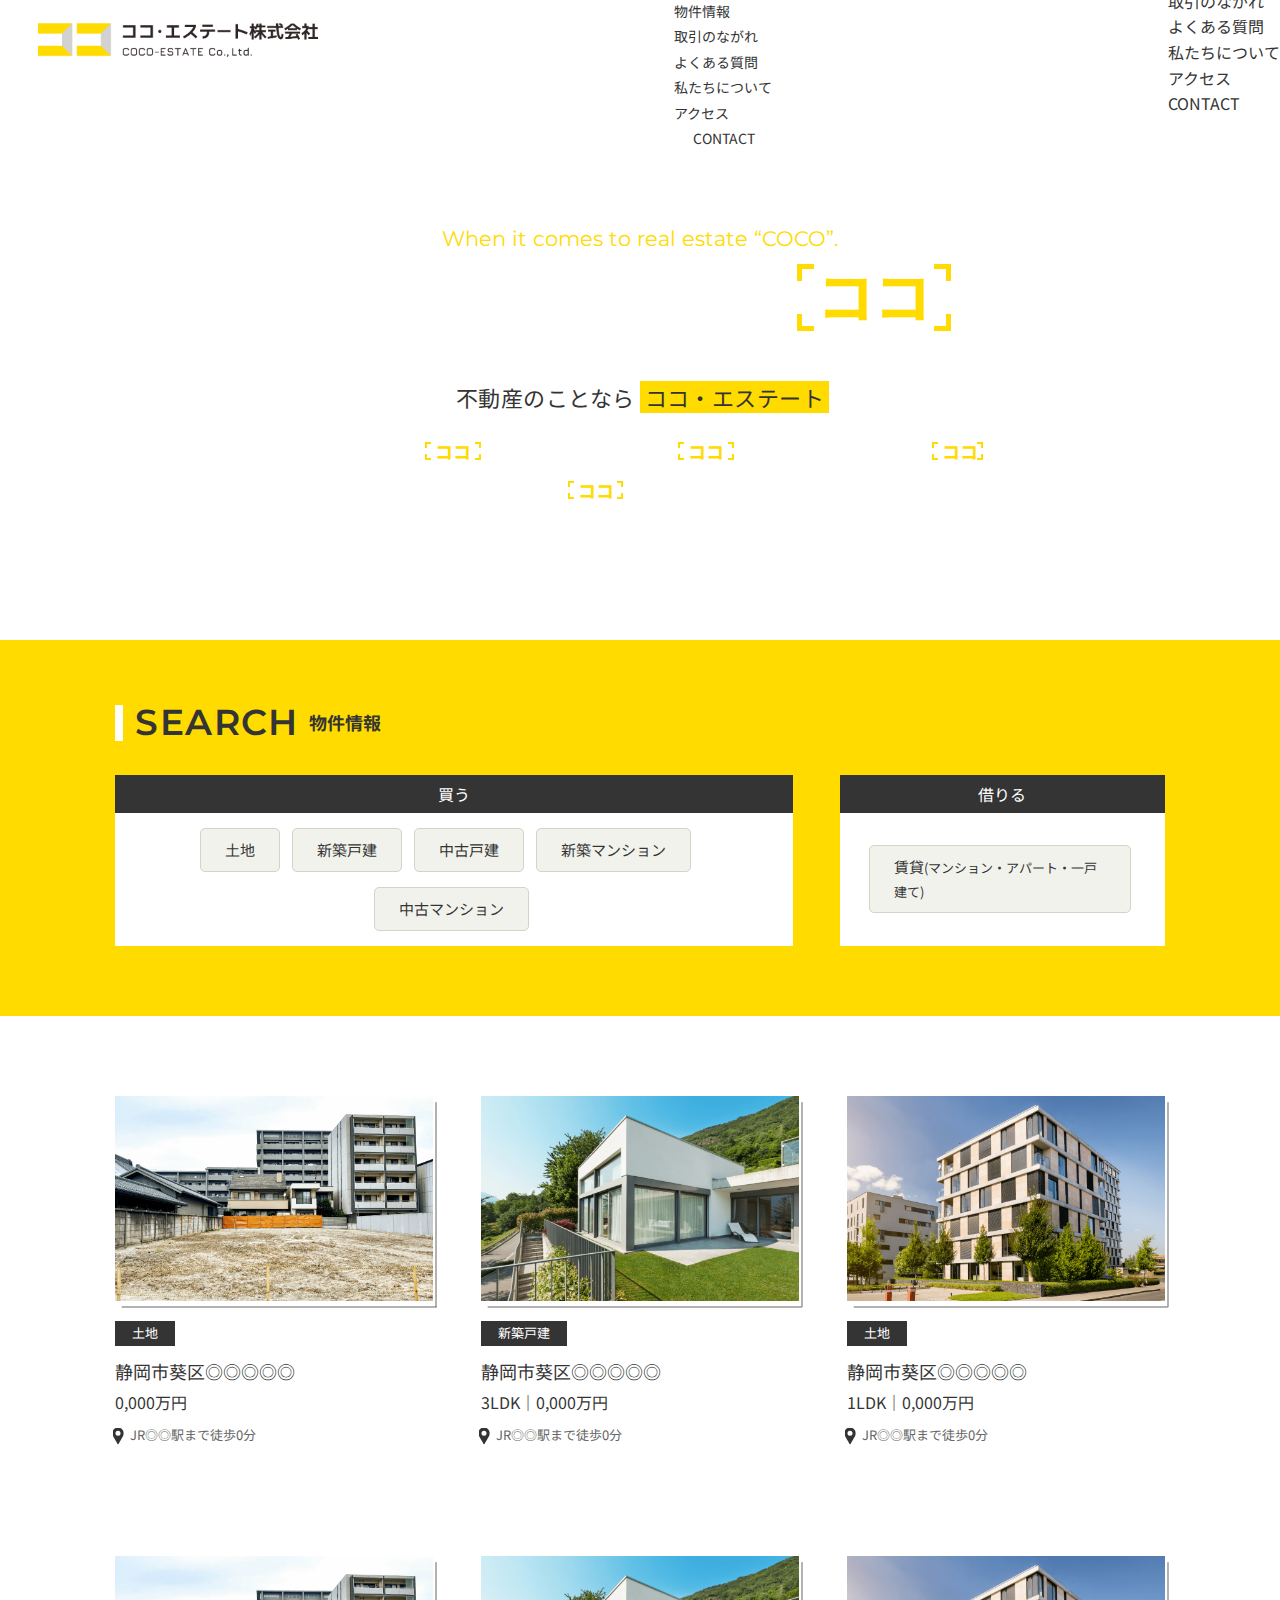
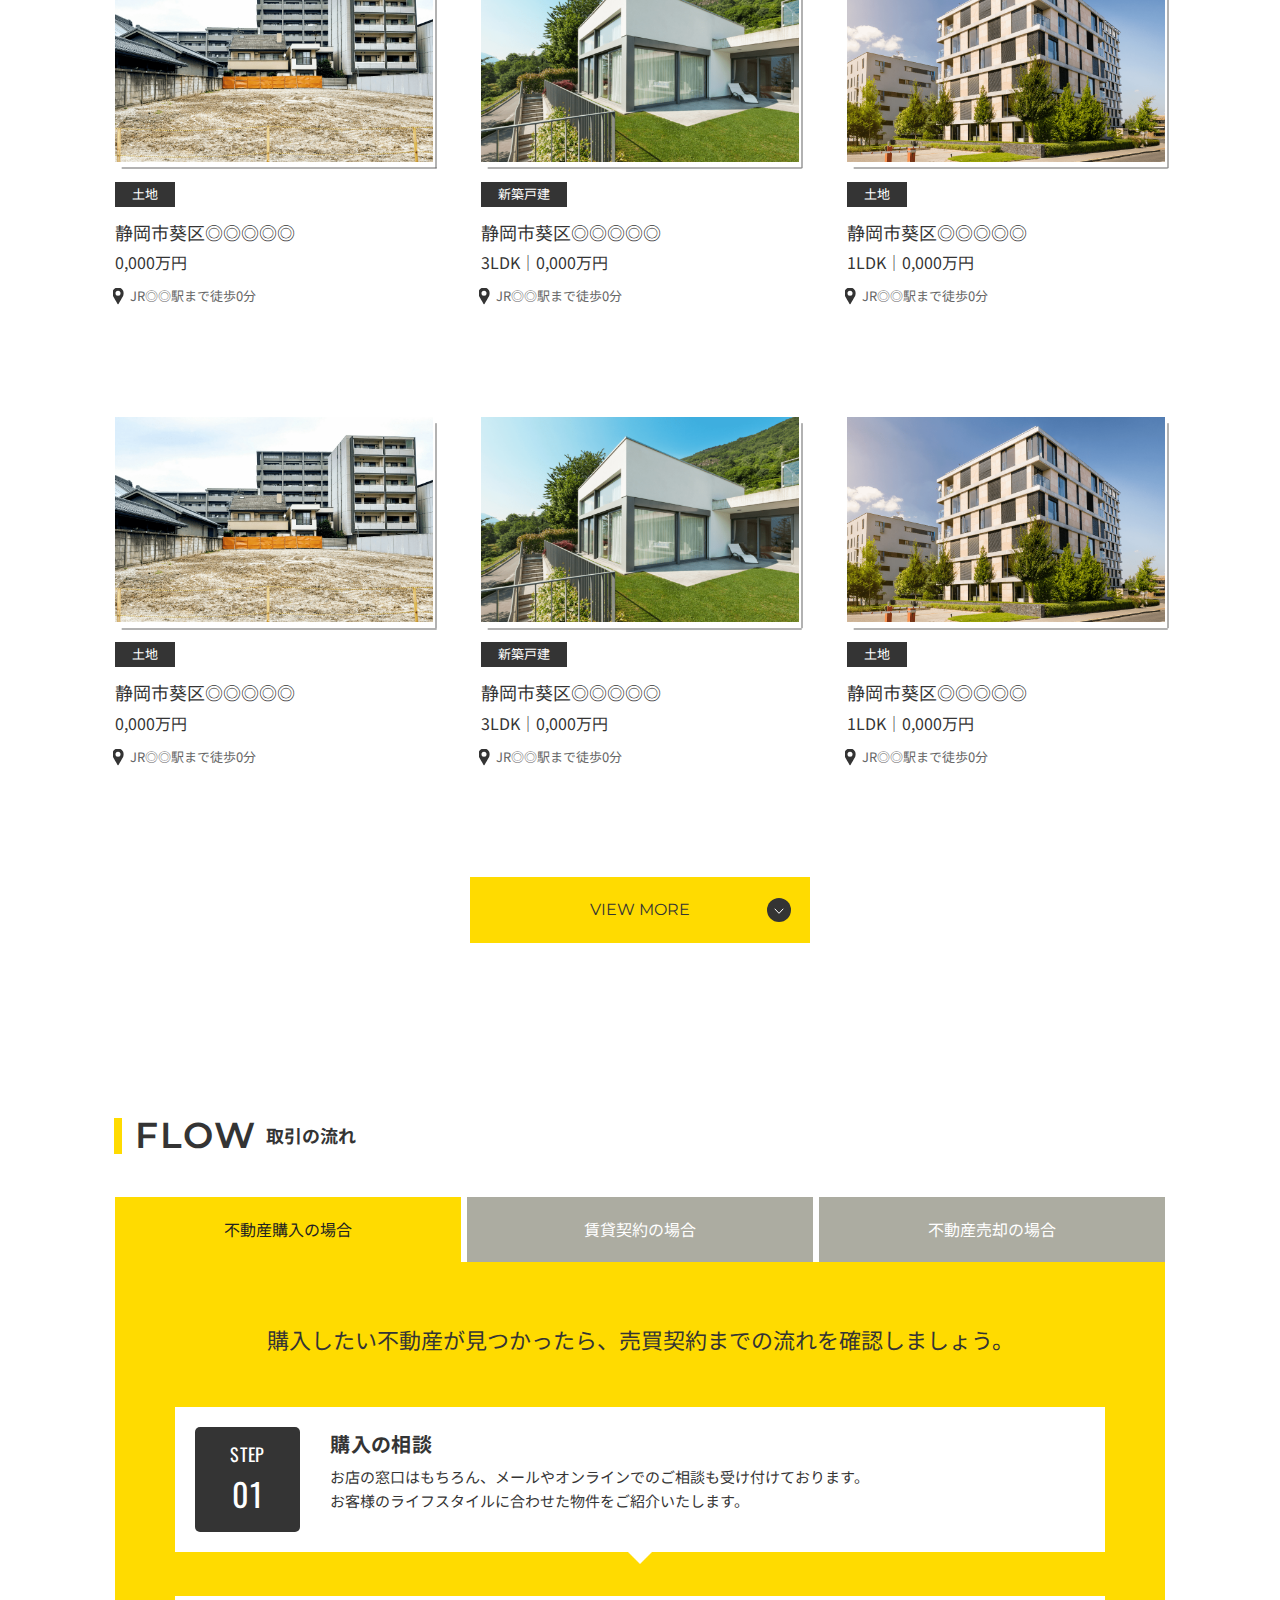
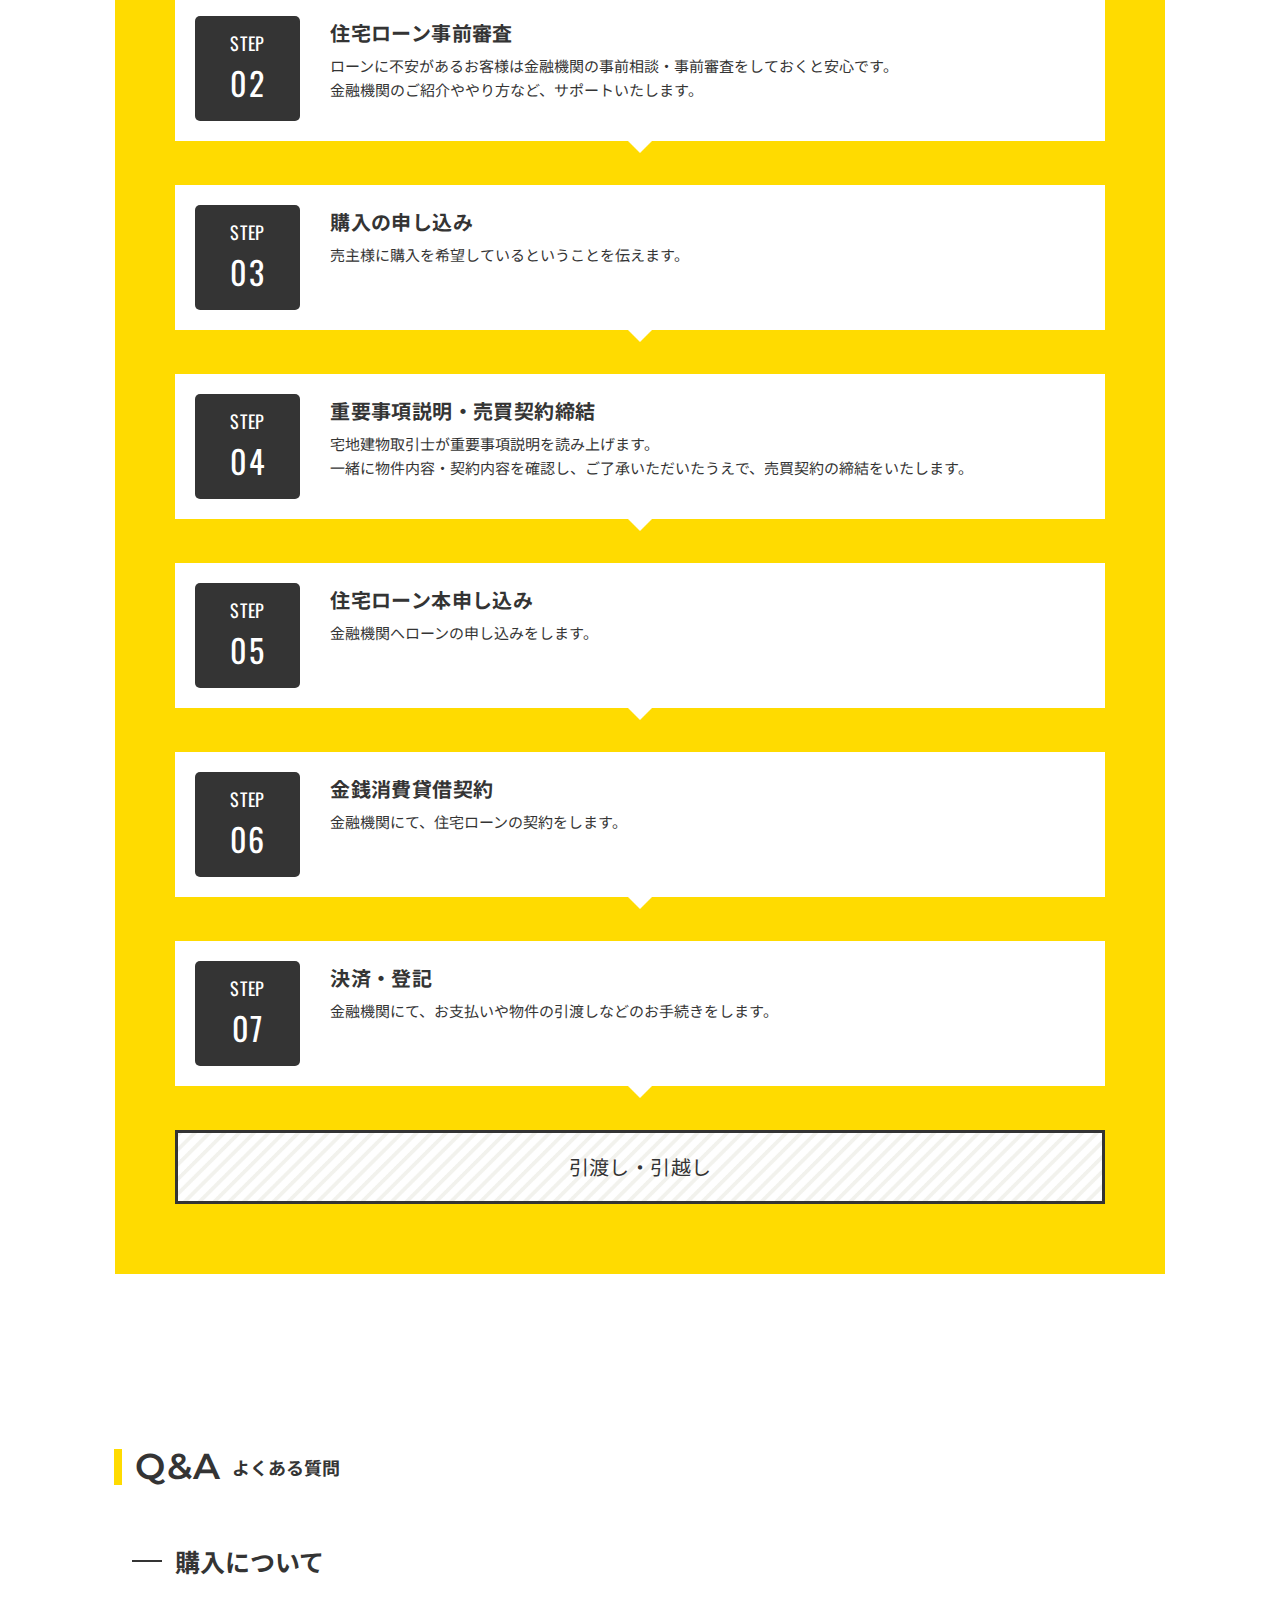
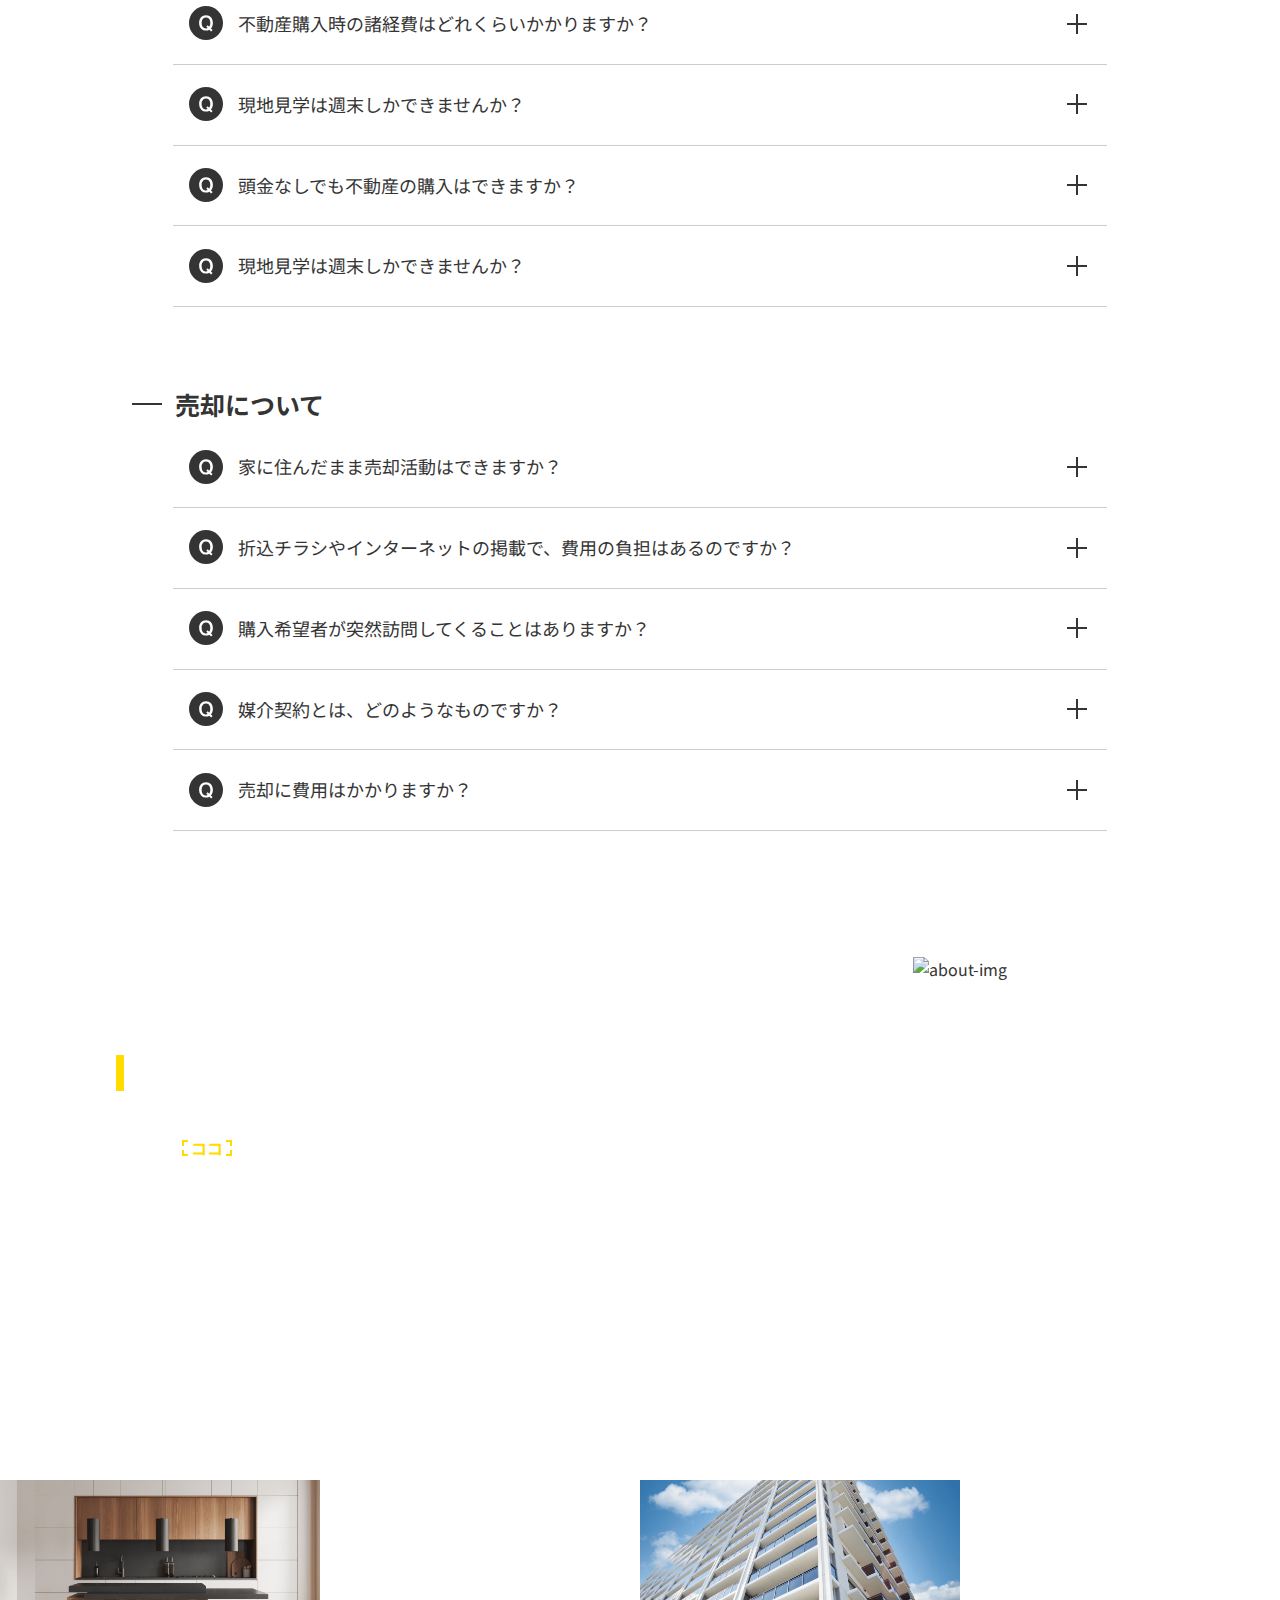
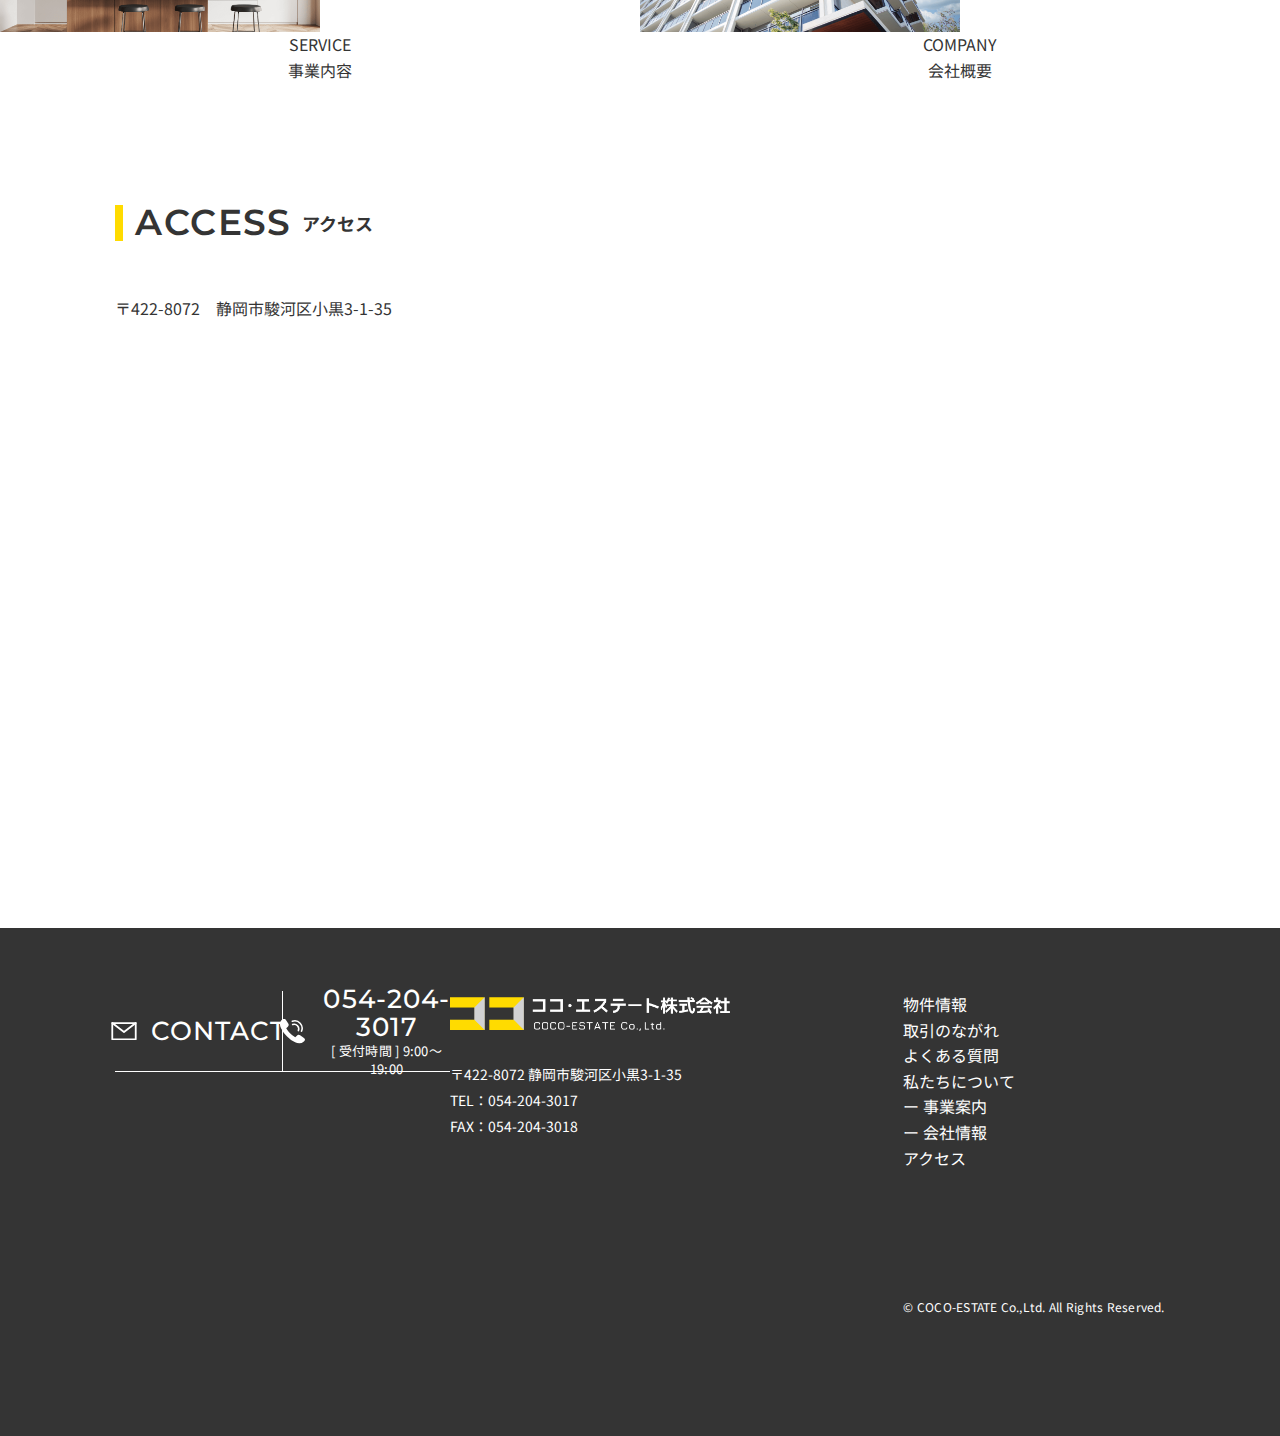
==== commit 54cceaaa: "🎨 クライアントからの修正完了" ====
--- a/index.html
+++ b/index.html
@@ -671,7 +671,7 @@
                 <div class="p-footer__top-tel">
                     <div class="p-footer__top-tel-txt">
                         <p>054-204-3017</p>
-                        <p>[ 受付時間 ] 0:00 ~ 00:00</p>
+                        <p>[ 受付時間 ] 9:00〜19:00</p>
                     </div>
                 </div>
             </div>
--- a/assets/css/style.css
+++ b/assets/css/style.css
@@ -1783,7 +1783,7 @@
     width: 100%;
   }
 }
-.p-TopAbout {
+.p-TopAbout__bottom {
   display: -webkit-box;
   display: -ms-flexbox;
   display: flex;
@@ -1791,7 +1791,7 @@
   margin: -7% auto 0;
 }
 @media screen and (min-width: 600px) and (max-width: 1023px) {
-  .p-TopAbout {
+  .p-TopAbout__bottom {
     -webkit-box-orient: vertical;
     -webkit-box-direction: normal;
         -ms-flex-flow: column;
@@ -1799,38 +1799,38 @@
   }
 }
 @media screen and (max-width: 599px) {
-  .p-TopAbout {
+  .p-TopAbout__bottom {
     -webkit-box-orient: vertical;
     -webkit-box-direction: normal;
         -ms-flex-flow: column;
             flex-flow: column;
   }
 }
-.p-TopAbout > div {
+.p-TopAbout__bottom > div {
   width: 100%;
   margin-bottom: 30px;
 }
-.p-TopAbout > div:last-child {
+.p-TopAbout__bottom > div:last-child {
   margin-bottom: 0;
 }
 @media screen and (min-width: 1024px) {
-  .p-TopAbout > div {
+  .p-TopAbout__bottom > div {
     margin-right: 60px;
     width: calc(50% - 30px);
   }
-  .p-TopAbout > div:last-child {
+  .p-TopAbout__bottom > div:last-child {
     margin-right: 0;
   }
 }
 
-.p-TopAbout__text {
+.p-TopAbout__bottom-text {
   background: #ffdb00;
   padding: 17px 0 26px;
   display: inline-block;
   width: 100%;
   position: relative;
 }
-.p-TopAbout__text::before {
+.p-TopAbout__bottom-text::before {
   content: "";
   background: url(../img/TopAbout/icon.svg) no-repeat center center/cover;
   position: absolute;
@@ -1841,13 +1841,13 @@
   width: 24px;
   height: 24px;
 }
-.p-TopAbout__text p:nth-child(1) {
+.p-TopAbout__bottom-text p:nth-child(1) {
   font-size: 20px;
   font-family: "Montserrat", sans-serif;
   font-weight: 500;
   letter-spacing: 0.04em;
 }
-.p-TopAbout__text p:nth-child(2) {
+.p-TopAbout__bottom-text p:nth-child(2) {
   font-size: 13px;
   line-height: 1.2307692308;
 }
@@ -4867,6 +4867,7 @@
   width: 100%;
   -webkit-transition: 0.3s;
   transition: 0.3s;
+  opacity: 0;
 }
 .p-screen__fixed-mail, .p-screen__fixed-tel {
   width: 50%;
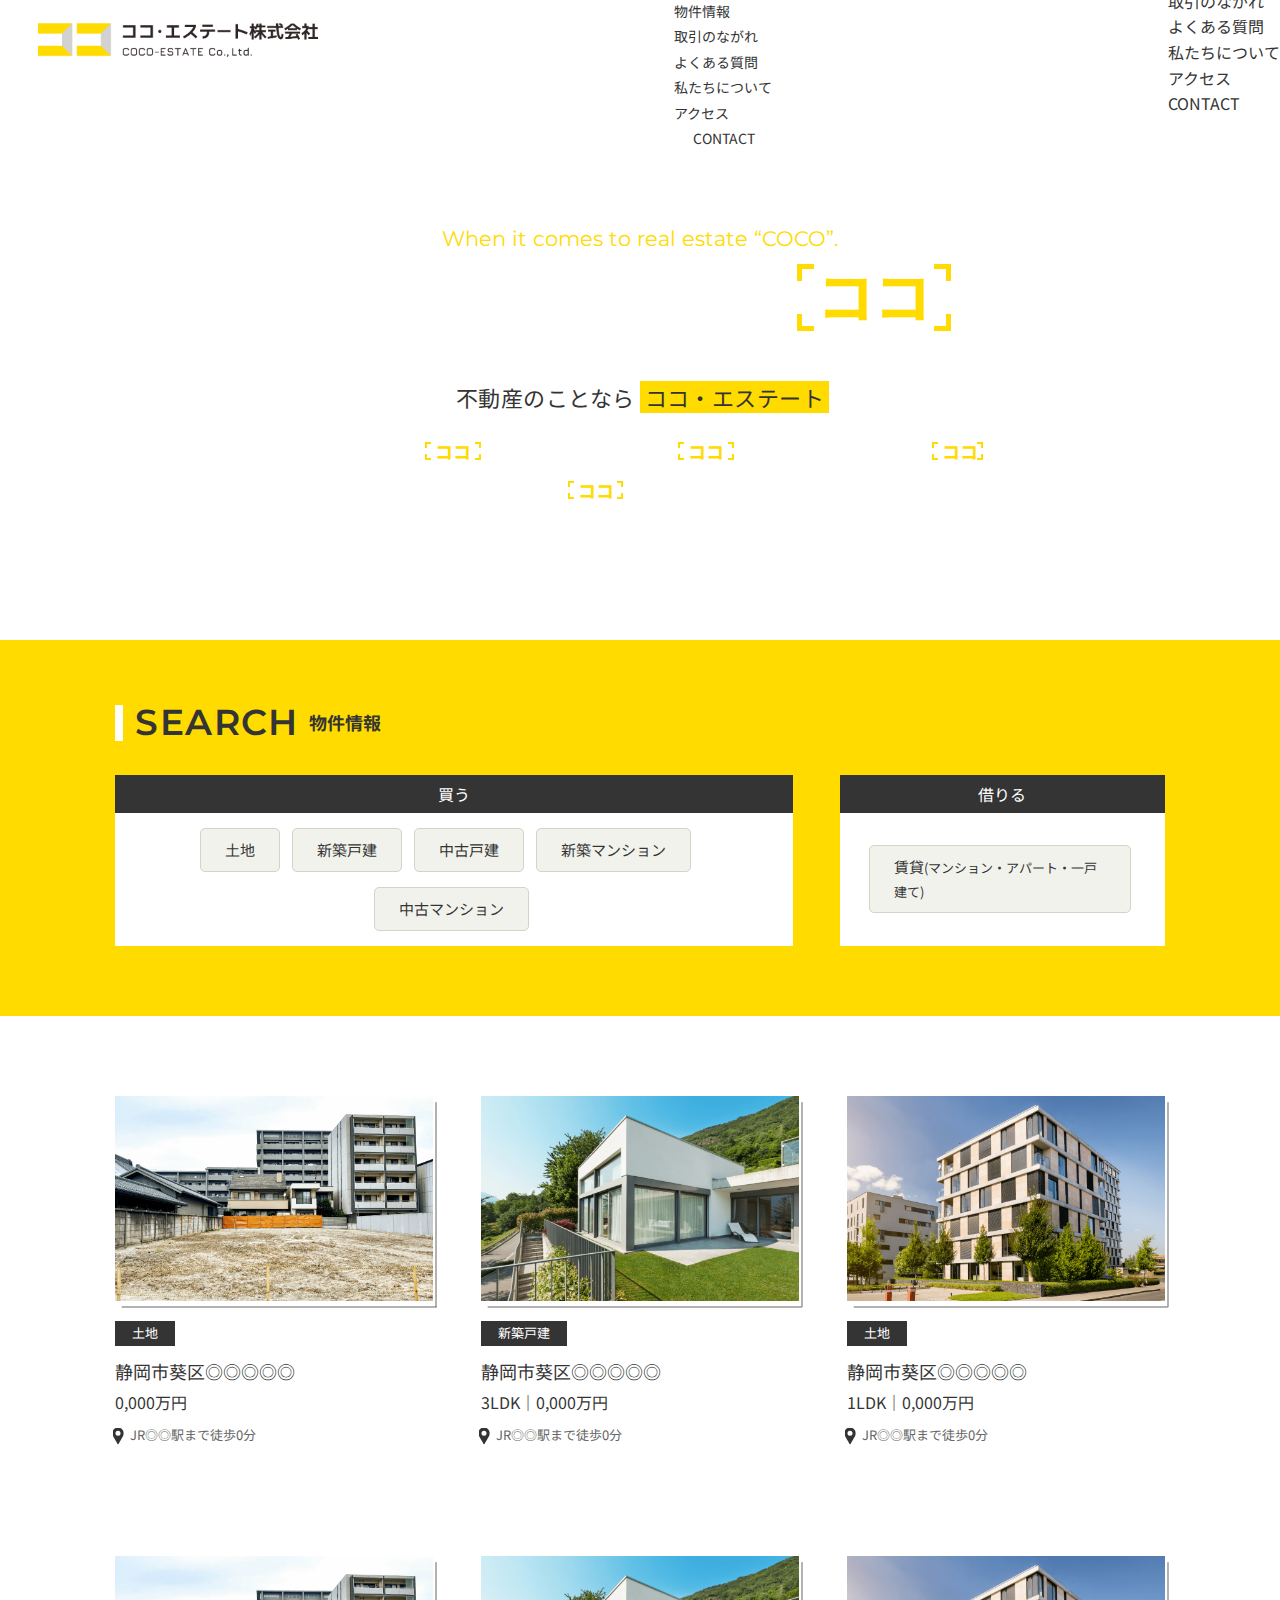
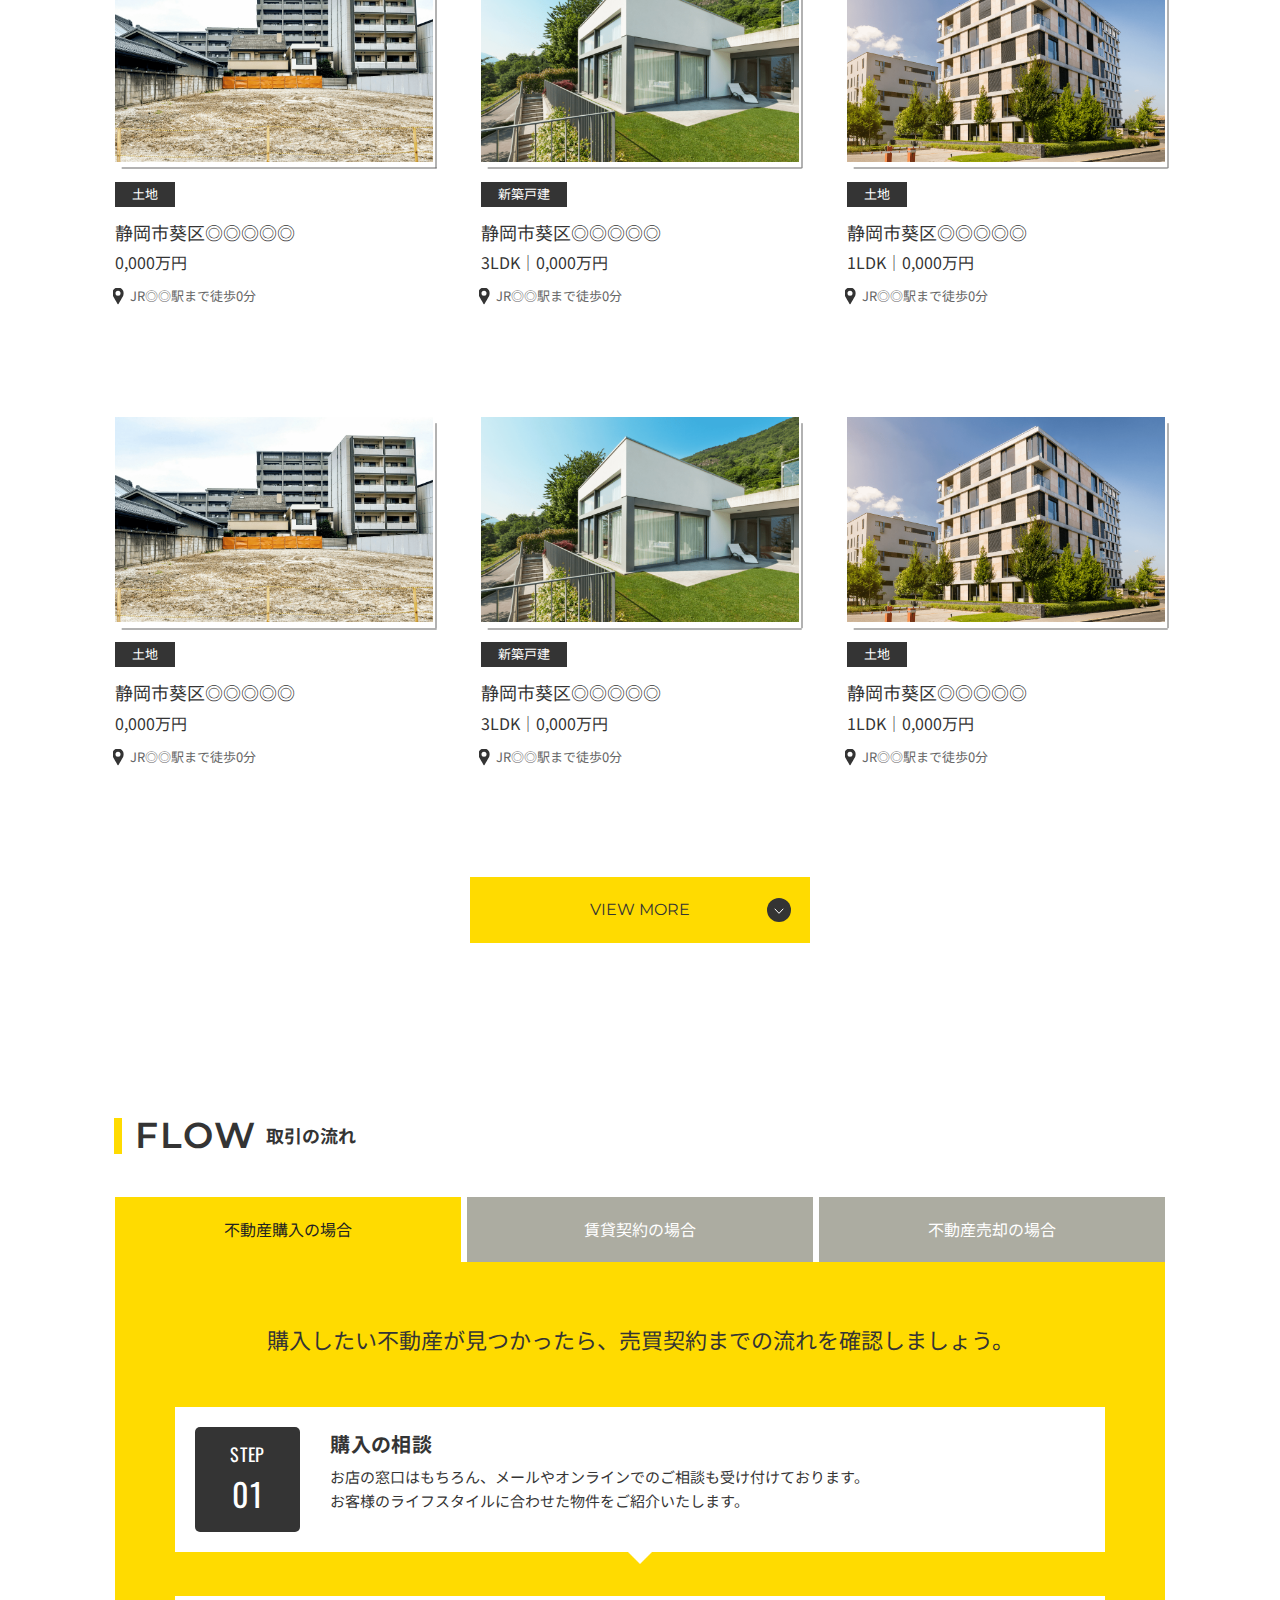
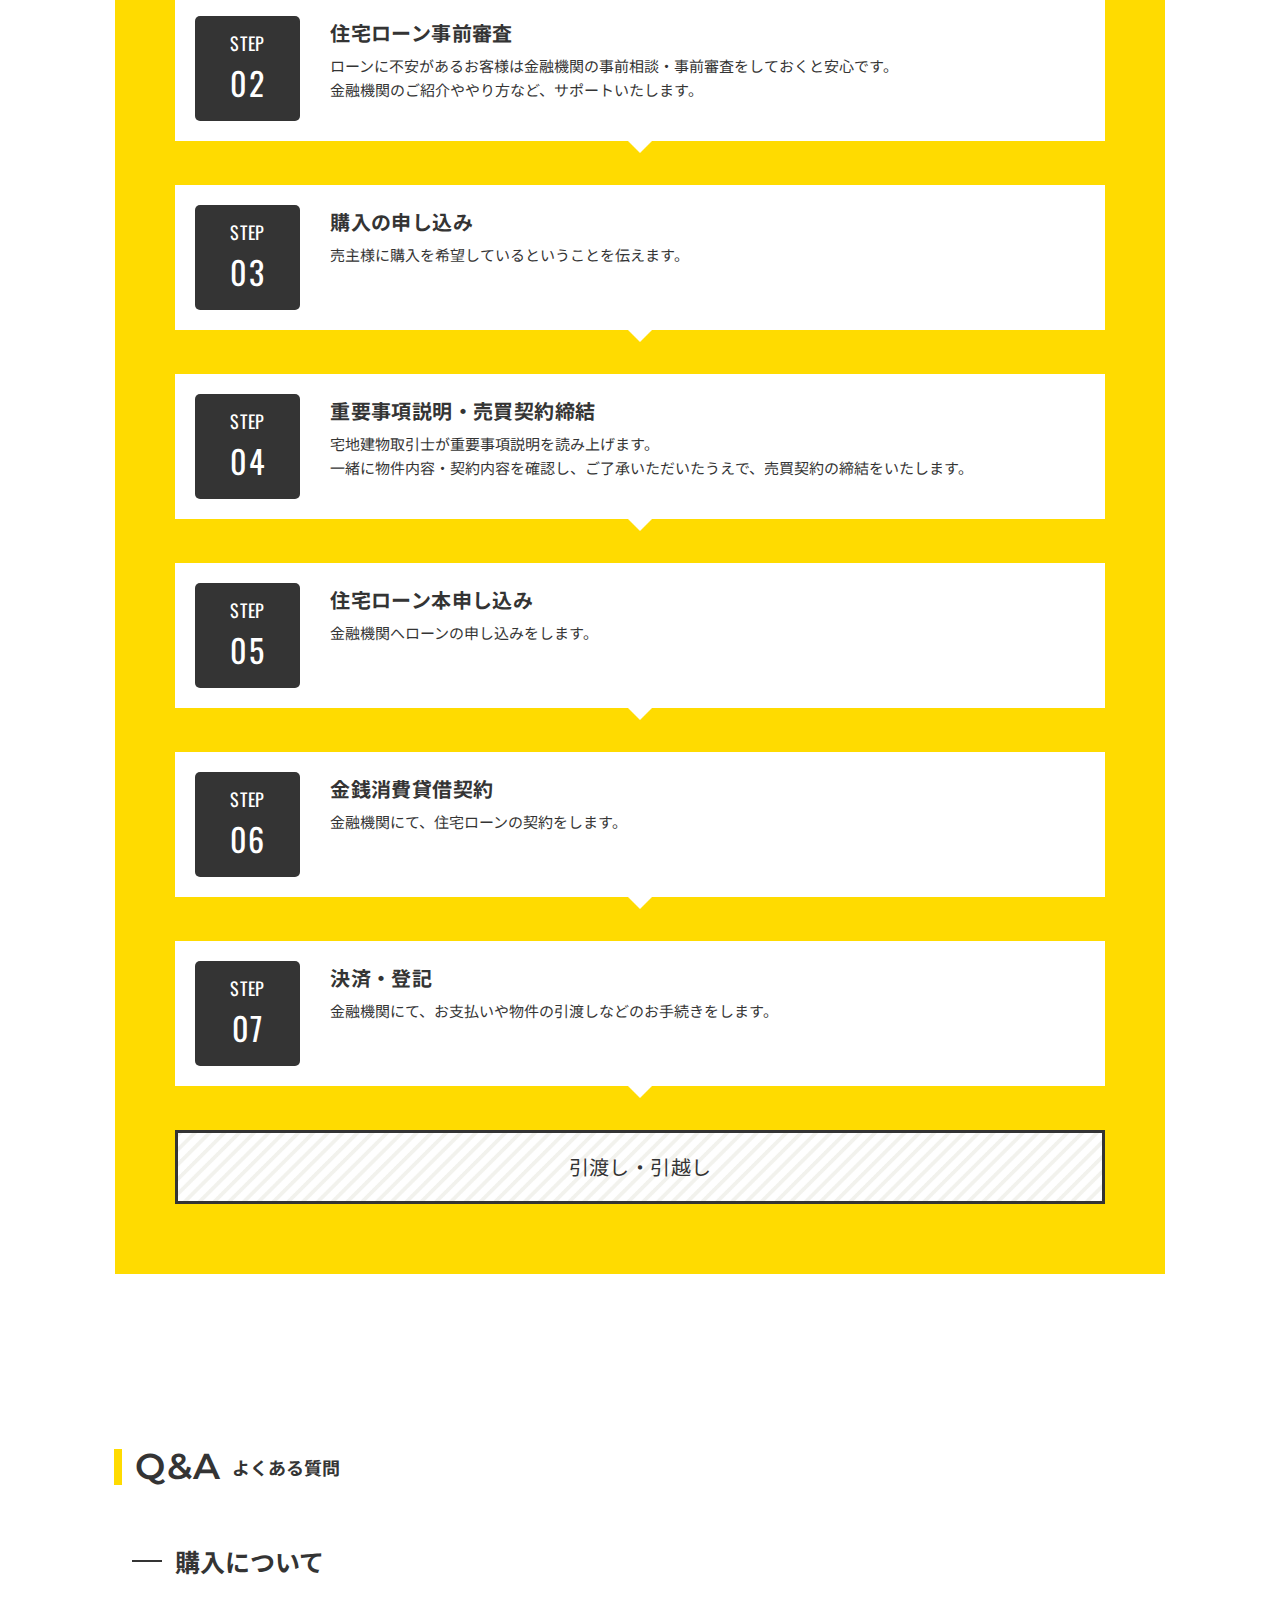
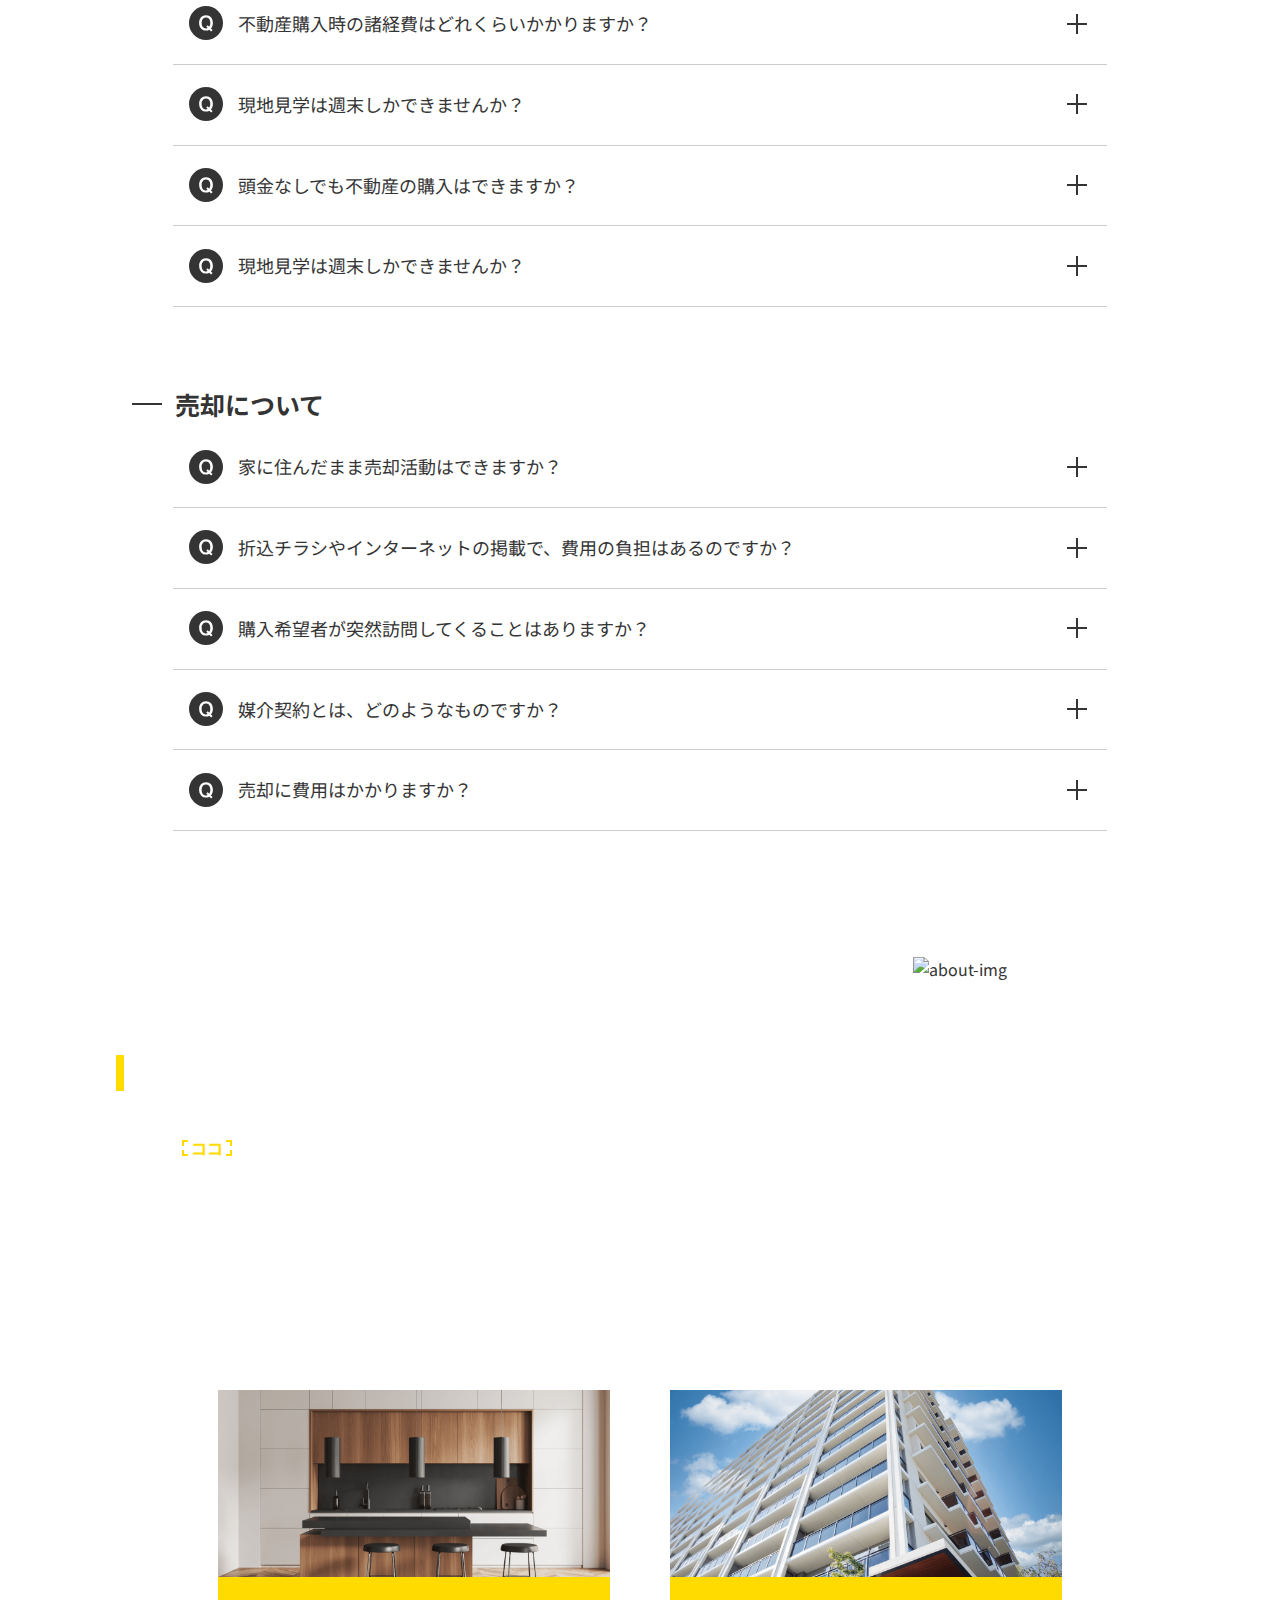
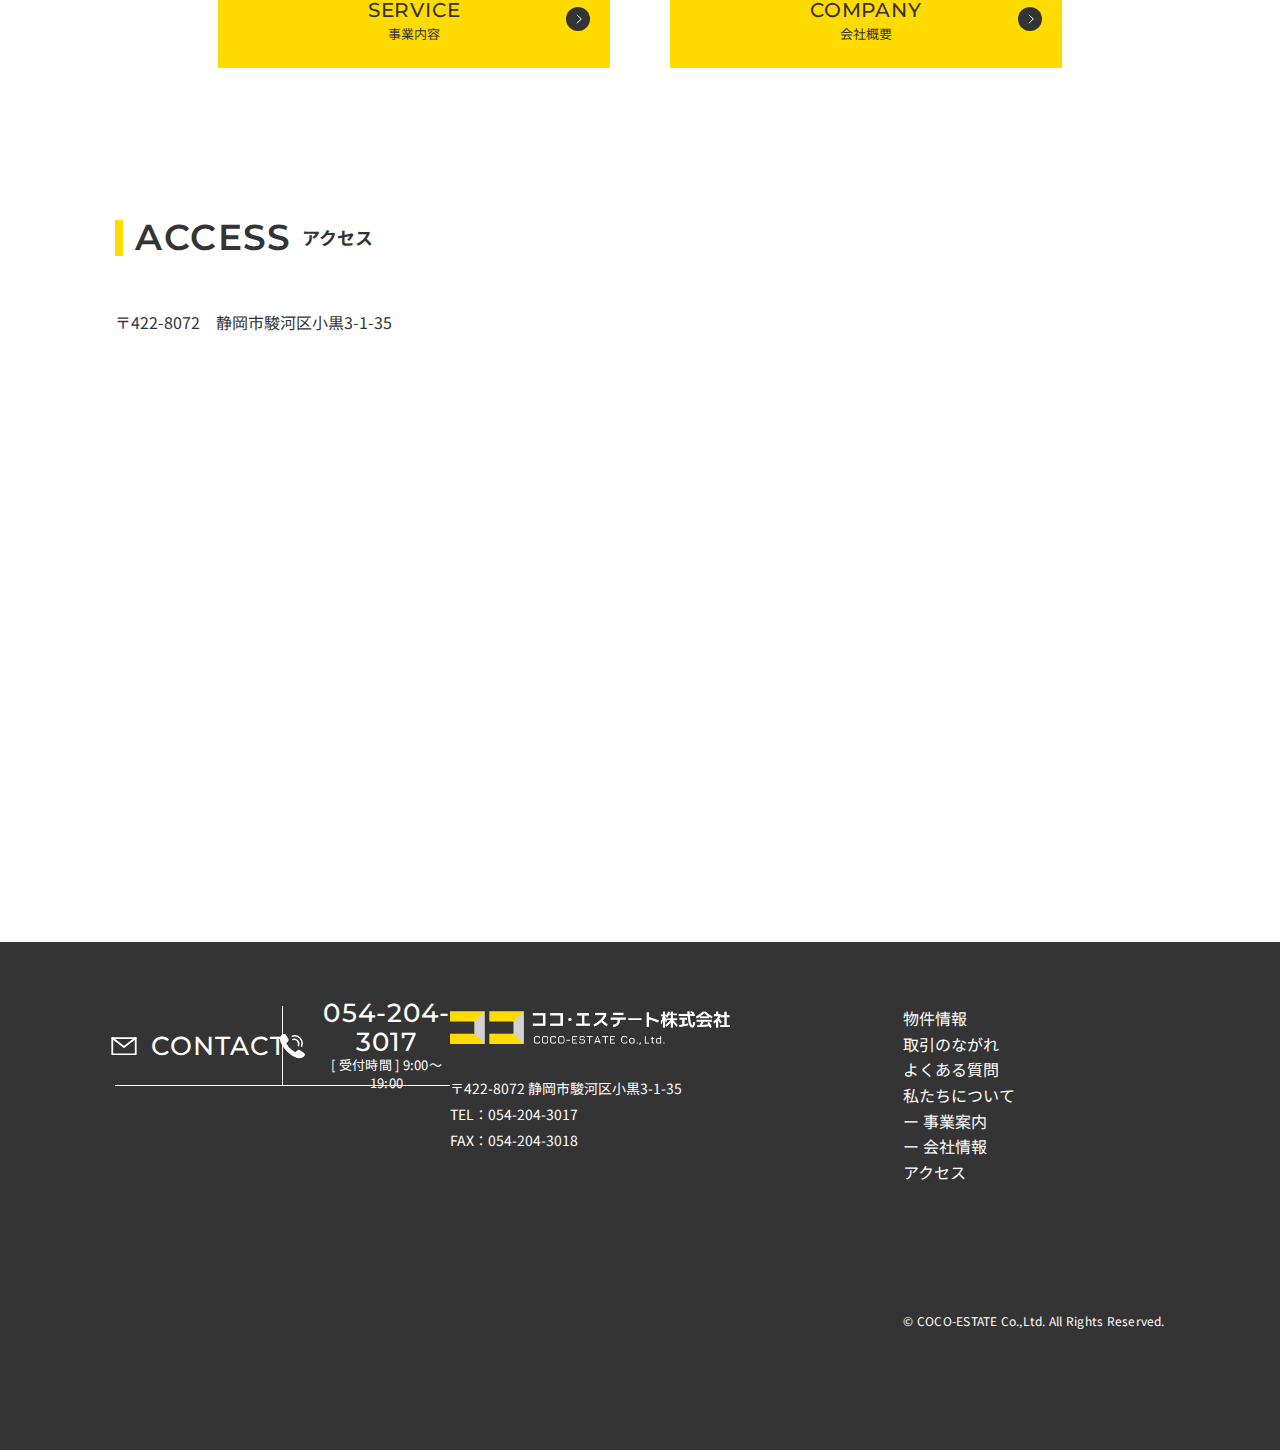
==== commit 126de568: "修正" ====
--- a/index.html
+++ b/index.html
@@ -624,20 +624,20 @@
             </div>
         </div>
 
-        <div class="p-TopAbout">
+        <div class="p-TopAbout__bottom">
             <div>
-                <div class="p-TopAbout__img">
+                <div class="p-TopAbout__bottom-img">
                     <img src="./assets/img/TopAbout/service-img.png" alt="about-img">
                 </div>
-                <a href="#" class="p-TopAbout__text">
+                <a href="#" class="p-TopAbout__bottom-text">
                     <p>SERVICE</p>
                     <p>事業内容</p>
                 </a>
             </div>
             <div>
-                <div class="p-TopAbout__img"><img src="./assets/img/TopAbout/company-img.png" alt="result__item">
-                </div>
-                <a href="#" class="p-TopAbout__text">
+                <div class="p-TopAbout__bottom-img"><img src="./assets/img/TopAbout/company-img.png" alt="result__item">
+                </div>
+                <a href="#" class="p-TopAbout__bottom-text">
                     <p>COMPANY</p>
                     <p>会社概要</p>
                 </a>
